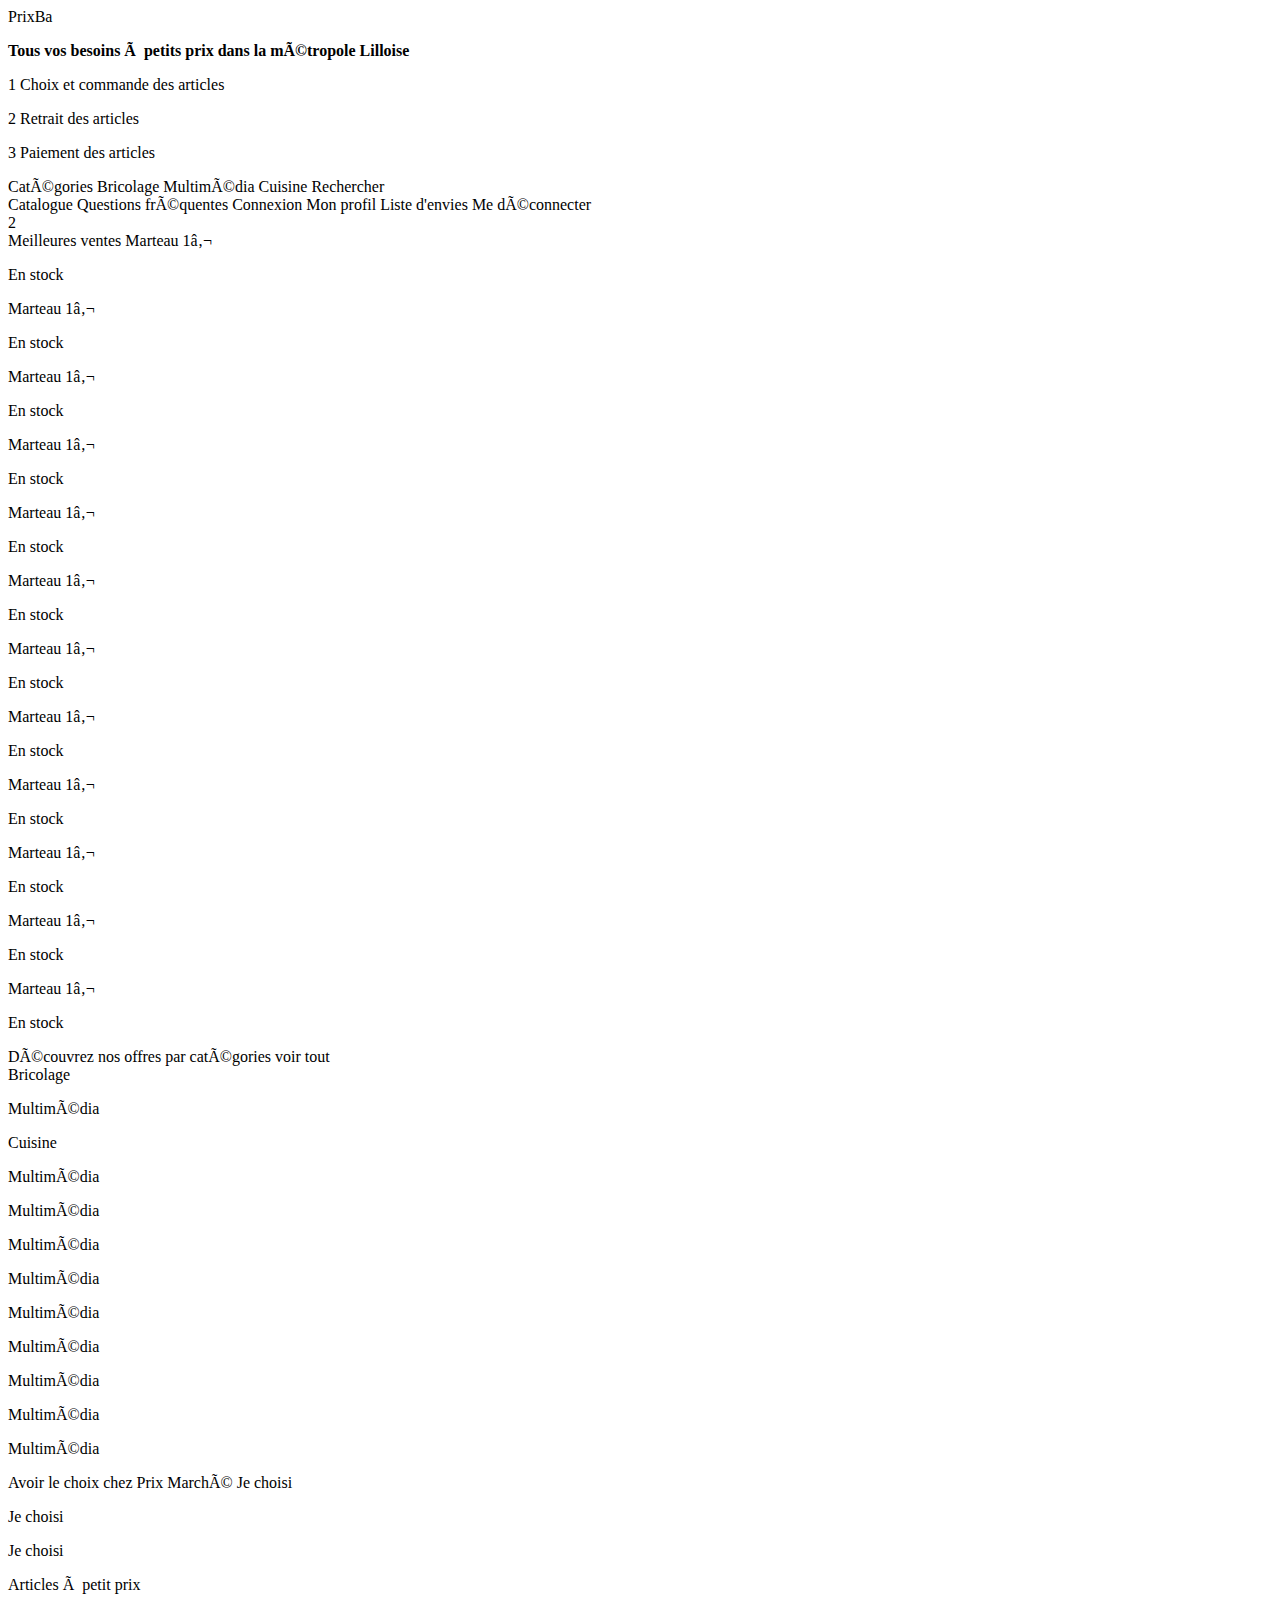
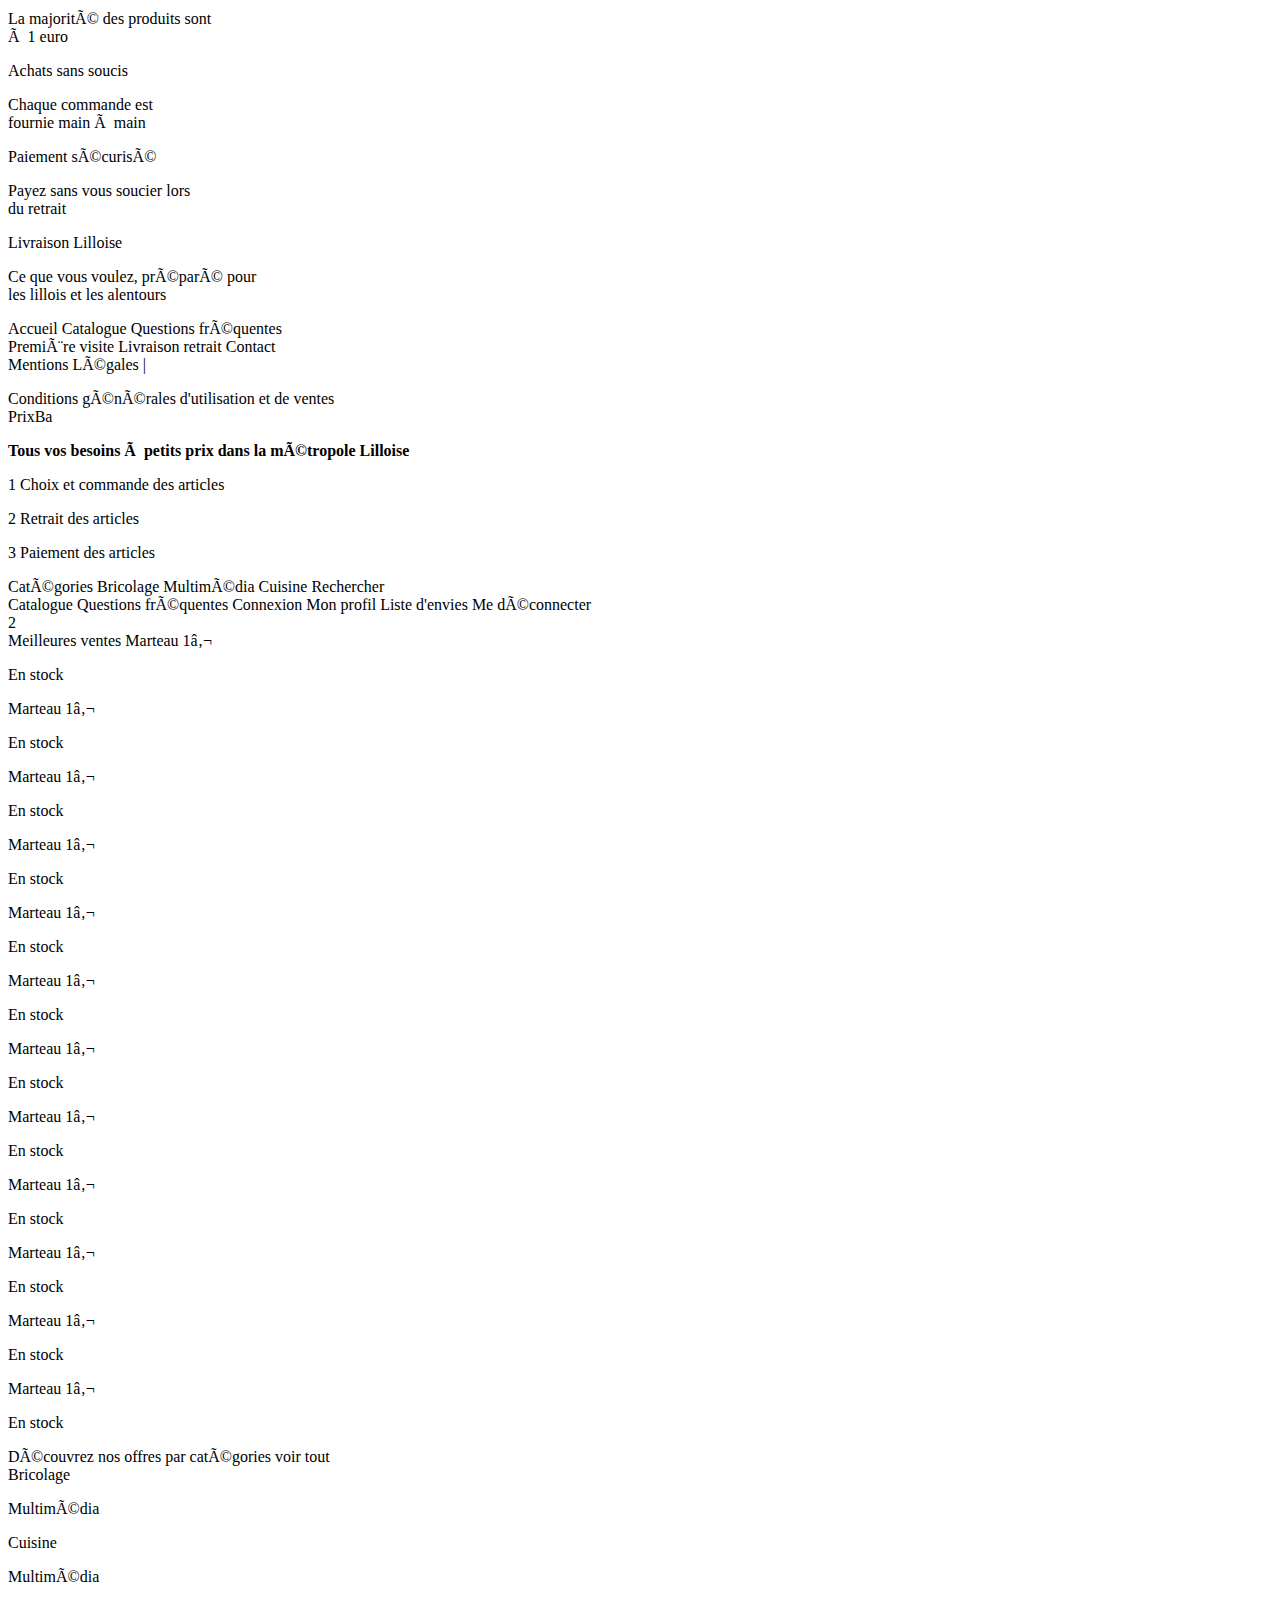
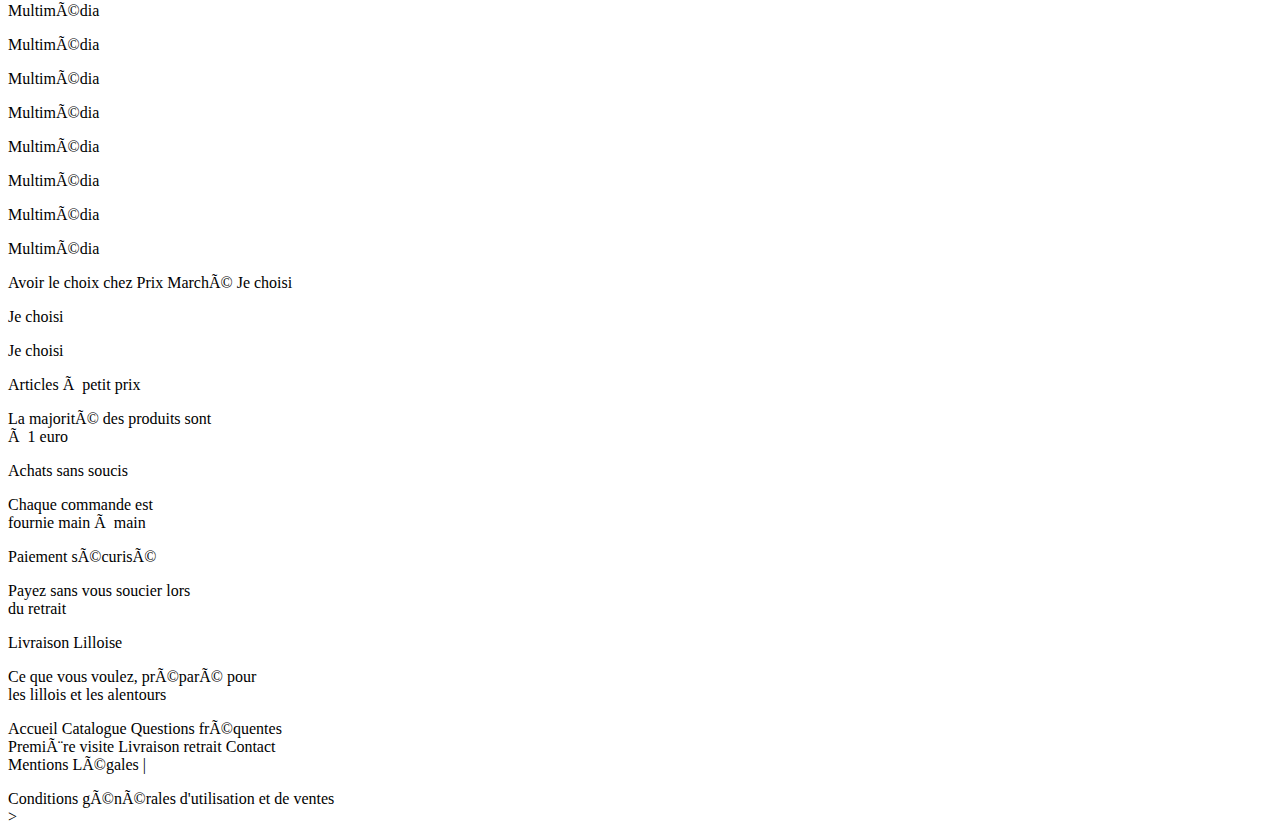
==== index.html @ 7e4e3ca5 "add file" ====
<!DOCTYPEhtml>
<htmllang="fr">

<head>
    <metacharset="UTF-8">
    <metahttp-equiv="X-UA-Compatible"content="IE=edge">
    <metaname="viewport"content="width=device-width, initial-scale=1.0">

<!-- CSS -->
<linkrel="stylesheet"href="./styles.css">
    <linkrel="stylesheet"href="./pages/css/home.css">

<!-- Bootstrap -->
<linkhref="https://cdn.jsdelivr.net/npm/bootstrap@5.2.2/dist/css/bootstrap.min.css"rel="stylesheet"
integrity="sha384-Zenh87qX5JnK2Jl0vWa8Ck2rdkQ2Bzep5IDxbcnCeuOxjzrPF/et3URy9Bv1WTRi"crossorigin="anonymous">

<!-- Font-Awesome -->
<scriptsrc="https://kit.fontawesome.com/e7bffda48d.js"crossorigin="anonymous"></script>
<!--<script defer src="https://use.fontawesome.com/releases/v5.15.4/js/all.js"
    integrity="sha384-rOA1PnstxnOBLzCLMcre8ybwbTmemjzdNlILg8O7z1lUkLXozs4DHonlDtnE7fpc"
    crossorigin="anonymous"></script>-->

    <!-- Google Font -->
<linkrel="preconnect"href="https://fonts.googleapis.com">
    <linkrel="preconnect"href="https://fonts.gstatic.com"crossorigin>
    <link
href="https://fonts.googleapis.com/css2?family=Montserrat:ital,wght@0,100;0,200;0,300;0,400;0,500;0,600;0,700;0,800;0,900;1,100;1,200;1,300;1,400;1,500;1,600;1,700;1,800;1,900&display=swap"
rel="stylesheet">

    <title>Prixba - Accueil</title>
</head>

<body>
    <header>
        <divclass="container-fluid">
            <divclass="row"style="background-color: e5e5e5;">
                <divclass="col-12 d-flex align-items-center justify-content-between px-4 px-md-5 py-2">
                    <divclass="logo d-flex align-items-center justify-content-between">
                        <aclass="d-flex align-items-center py-1"href="#">
                            <imgsrc="./assets/logos/logo_color.png"alt="Logo Prixba">
                            <pclass=" d-none d-md-block m-0 mx-2">PrixBa</p>
                        </a>
                    </div>
                    <divclass="slogan d-flex flex-column text-end">
                        <pclass="m-0"><strong>Tous vos besoins à petits prix dans la métropole Lilloise</strong></p>
                        <divclass="d-none d-lg-flex justify-content-around py-2">
                            <divclass="sentence d-flex justify-content-around">
                                <pclass="m-0">
                                <divclass="bubbledNumber d-flex align-items-center justify-content-around">1</div>
                                <strongclass="d-flex align-items-center mx-3">Choix et commande des articles</strong>
                                </p>
                            </div>
                            <divclass="sentence d-flex justify-content-around">
                                <pclass="m-0">
                                <divclass="bubbledNumber d-flex align-items-center justify-content-around">2</div>
                                <strongclass="d-flex align-items-center mx-3">Retrait des articles</strong></p>
                            </div>
                            <divclass="sentence d-flex justify-content-around">
                                <pclass="m-0">
                                <divclass="bubbledNumber d-flex align-items-center justify-content-around">3</div>
                                <strongclass="d-flex align-items-center mx-3">Paiement des articles</strong></p>
                            </div>
                        </div>
                    </div>
                </div>
            </div>
            <divclass="row headerTwo">
                <divclass="col-12">
                    <divclass="d-flex align-items-center justify-content-center px-5 py-4">
                        <divclass="navigation d-none d-lg-flex py-2">
                            <divclass="dropdown">
                                <buttonclass="btn dropdown-toggle"type="button"id="dropdownMenuLink"
data-bs-toggle="dropdown"aria-expanded="false">
                                    Catégories
                                </button>
                                <divclass="dropdown-menu">
                                    <aclass="dropdown-item"href="./pages/listing.html">Bricolage</a>
                                    <aclass="dropdown-item"href="./pages/listing.html">Multimédia</a>
                                    <aclass="dropdown-item"href="./pages/listing.html">Cuisine</a>
                                </div>
                            </div>
                            <formclass="d-flex px-2 form-inline my-2 my-lg-0">
                                <inputclass="form-control mr-sm-2"type="search"placeholder="Rechercher..."
aria-label="Search">
                                <buttonclass="mx-2 btn btn-danger my-2 my-sm-0"type="submit">Rechercher</button>
                            </form>
                        </div>
                        <nav>
                            <ulclass="d-flex align-items-center justify-content-around p-0 mb-0 flex-wrap">
                                <liclass="mx-3 pt-3 pt-sm-0"><ahref="./pages/listing.html">Catalogue</a></li>
                                <liclass="mx-3 pt-3 pt-sm-0"><ahref="./pages/faq.html">Questions fréquentes</a></li>
                                <liclass="mx-1 pt-3 pt-sm-0">
                                    <divclass="dropdown">
                                        <buttonclass="btn dropdown-toggle"type="button"id="dropdownMenuLink"
data-bs-toggle="dropdown"aria-expanded="false">
                                            Connexion
                                        </button>
                                        <divclass="dropdown-menu">
                                            <aclass="dropdown-item"href="./profil.html">Mon profil</a>
                                            <aclass="dropdown-item"href="./fav.html">Liste d'envies</a>
                                            <aclass="dropdown-item"href="./disconnect.html">Me déconnecter</a>
                                        </div>
                                    </div>
                                </li>
                                <liclass="mx-3 pt-3 pt-sm-0"><aclass="d-flex align-items-center"href="./basket.html">
                                        <svgclass="d-block d-md-none"width="43"height="42"viewBox="0 0 43 42"
fill="none"xmlns="http://www.w3.org/2000/svg">
                                            <pathfill-rule="evenodd"clip-rule="evenodd"
d="M0.0106036 1.62059C0.00863311 1.2577 0.155734 0.90879 0.419545 0.650613C0.683356 0.392435 1.04227 0.246139 1.41732 0.243909L5.65977 0.218676C5.97522 0.216884 6.28213 0.317189 6.5317 0.50364C6.78128 0.690091 6.95918 0.951982 7.03713 1.24767L8.20668 5.67678L41.0432 5.48148C41.2509 5.48043 41.4562 5.52364 41.6445 5.60804C41.8329 5.69243 41.9997 5.81594 42.1331 5.96979C42.2665 6.12365 42.3632 6.30406 42.4164 6.49823C42.4695 6.6924 42.4779 6.89555 42.4407 7.09326L38.3171 29.0108C38.2582 29.3247 38.0877 29.6089 37.8353 29.8143C37.5828 30.0197 37.2642 30.1333 36.9345 30.1356L11.4798 30.287C11.1501 30.2886 10.8303 30.1788 10.5756 29.9764C10.321 29.7741 10.1474 29.4919 10.0851 29.1787L5.72679 7.35267L4.57159 2.96178L1.43218 2.98045C1.05713 2.98268 0.69665 2.84066 0.430052 2.58564C0.163454 2.33062 0.0125741 1.98348 0.0106036 1.62059ZM8.82114 8.40976L12.6387 27.5434L35.7459 27.406L39.3554 8.22815L8.82114 8.40976ZM14.3081 30.2701C12.8079 30.2791 11.3723 30.8642 10.317 31.897C9.26176 32.9297 8.67336 34.3253 8.68124 35.7769C8.68913 37.2284 9.29265 38.617 10.359 39.6371C11.4254 40.6572 12.8673 41.2252 14.3676 41.2163C15.8678 41.2074 17.3034 40.6222 18.3587 39.5895C19.4139 38.5568 20.0023 37.1611 19.9944 35.7096C19.9866 34.258 19.383 32.8695 18.3166 31.8494C17.2503 30.8293 15.8083 30.2612 14.3081 30.2701ZM34.1062 30.1524C32.606 30.1613 31.1703 30.7465 30.1151 31.7792C29.0599 32.8119 28.4715 34.2076 28.4793 35.6591C28.4872 37.1107 29.0907 38.4992 30.1571 39.5193C31.2235 40.5394 32.6654 41.1075 34.1657 41.0985C35.6659 41.0896 37.1015 40.5044 38.1568 39.4717C39.212 38.439 39.8004 37.0434 39.7925 35.5918C39.7847 34.1403 39.1811 32.7517 38.1147 31.7316C37.0483 30.7115 35.6064 30.1435 34.1062 30.1524ZM14.323 33.0067C13.5729 33.0111 12.855 33.3037 12.3274 33.8201C11.7998 34.3364 11.5056 35.0343 11.5095 35.76C11.5135 36.4858 11.8152 37.1801 12.3484 37.6901C12.8816 38.2002 13.6026 38.4842 14.3527 38.4798C15.1028 38.4753 15.8206 38.1827 16.3483 37.6663C16.8759 37.15 17.1701 36.4522 17.1661 35.7264C17.1622 35.0006 16.8604 34.3063 16.3272 33.7963C15.794 33.2863 15.0731 33.0022 14.323 33.0067ZM34.1211 32.8889C33.371 32.8934 32.6531 33.186 32.1255 33.7023C31.5979 34.2187 31.3037 34.9165 31.3076 35.6423C31.3116 36.3681 31.6133 37.0623 32.1465 37.5724C32.6797 38.0824 33.4007 38.3665 34.1508 38.362C34.9009 38.3575 35.6187 38.065 36.1464 37.5486C36.674 37.0322 36.9682 36.3344 36.9642 35.6086C36.9603 34.8829 36.6585 34.1886 36.1253 33.6785C35.5921 33.1685 34.8712 32.8845 34.1211 32.8889Z" />
                                        </svg>
                                        <svgclass="d-none d-md-block"width="30"height="28"viewBox="0 0 30 28"
fill="none"xmlns="http://www.w3.org/2000/svg">
                                            <pathfill-rule="evenodd"clip-rule="evenodd"
d="M20.1201 10.9002C20.1793 10.9467 20.2264 11.0018 20.2584 11.0625C20.2905 11.1233 20.307 11.1883 20.307 11.2541C20.307 11.3198 20.2905 11.3849 20.2584 11.4456C20.2264 11.5064 20.1793 11.5615 20.1201 11.6079L16.303 14.6066C16.2439 14.6531 16.1737 14.6901 16.0964 14.7153C16.0191 14.7404 15.9362 14.7534 15.8526 14.7534C15.7689 14.7534 15.686 14.7404 15.6087 14.7153C15.5314 14.6901 15.4612 14.6531 15.4021 14.6066L13.4936 13.1073C13.4344 13.0608 13.3875 13.0056 13.3555 12.9449C13.3235 12.8842 13.307 12.8191 13.307 12.7534C13.307 12.6877 13.3235 12.6226 13.3555 12.5619C13.3875 12.5012 13.4344 12.446 13.4936 12.3996C13.5527 12.3531 13.6229 12.3162 13.7002 12.2911C13.7775 12.266 13.8603 12.253 13.944 12.253C14.0276 12.253 14.1105 12.266 14.1878 12.2911C14.265 12.3162 14.3353 12.3531 14.3944 12.3996L15.8526 13.5461L19.2193 10.9002C19.2784 10.8537 19.3486 10.8168 19.4259 10.7916C19.5031 10.7664 19.586 10.7534 19.6697 10.7534C19.7534 10.7534 19.8362 10.7664 19.9135 10.7916C19.9908 10.8168 20.061 10.8537 20.1201 10.9002Z" />
                                            <pathfill-rule="evenodd"clip-rule="evenodd"
d="M0.307007 1.65342C0.307007 1.41472 0.408855 1.1858 0.590146 1.01702C0.771436 0.848239 1.01732 0.753418 1.2737 0.753418H4.17379C4.38943 0.753473 4.59885 0.820649 4.76876 0.944263C4.93867 1.06788 5.05931 1.24083 5.11149 1.43562L5.89451 4.35342H28.3412C28.4832 4.35354 28.6233 4.38276 28.7518 4.43901C28.8802 4.49526 28.9938 4.57715 29.0844 4.67886C29.175 4.78058 29.2404 4.89963 29.2761 5.02755C29.3117 5.15547 29.3166 5.28912 29.2905 5.41902L26.3904 19.819C26.3489 20.0253 26.2314 20.2115 26.058 20.3456C25.8847 20.4797 25.6665 20.5532 25.4411 20.5534H8.04058C7.81521 20.5532 7.59699 20.4797 7.42365 20.3456C7.25032 20.2115 7.13275 20.0253 7.09128 19.819L4.19313 5.44602L3.41977 2.55342H1.2737C1.01732 2.55342 0.771436 2.4586 0.590146 2.28981C0.408855 2.12103 0.307007 1.89211 0.307007 1.65342ZM6.30439 6.15342L8.84294 18.7534H24.6388L27.1773 6.15342H6.30439ZM9.97397 20.5534C8.94844 20.5534 7.9649 20.9327 7.23974 21.6078C6.51458 22.283 6.10719 23.1986 6.10719 24.1534C6.10719 25.1082 6.51458 26.0239 7.23974 26.699C7.9649 27.3741 8.94844 27.7534 9.97397 27.7534C10.9995 27.7534 11.983 27.3741 12.7082 26.699C13.4334 26.0239 13.8408 25.1082 13.8408 24.1534C13.8408 23.1986 13.4334 22.283 12.7082 21.6078C11.983 20.9327 10.9995 20.5534 9.97397 20.5534ZM23.5077 20.5534C22.4822 20.5534 21.4987 20.9327 20.7735 21.6078C20.0483 22.283 19.6409 23.1986 19.6409 24.1534C19.6409 25.1082 20.0483 26.0239 20.7735 26.699C21.4987 27.3741 22.4822 27.7534 23.5077 27.7534C24.5333 27.7534 25.5168 27.3741 26.242 26.699C26.9671 26.0239 27.3745 25.1082 27.3745 24.1534C27.3745 23.1986 26.9671 22.283 26.242 21.6078C25.5168 20.9327 24.5333 20.5534 23.5077 20.5534ZM9.97397 22.3534C9.4612 22.3534 8.96944 22.5431 8.60686 22.8806C8.24428 23.2182 8.04058 23.676 8.04058 24.1534C8.04058 24.6308 8.24428 25.0886 8.60686 25.4262C8.96944 25.7638 9.4612 25.9534 9.97397 25.9534C10.4867 25.9534 10.9785 25.7638 11.3411 25.4262C11.7037 25.0886 11.9074 24.6308 11.9074 24.1534C11.9074 23.676 11.7037 23.2182 11.3411 22.8806C10.9785 22.5431 10.4867 22.3534 9.97397 22.3534ZM23.5077 22.3534C22.995 22.3534 22.5032 22.5431 22.1406 22.8806C21.778 23.2182 21.5743 23.676 21.5743 24.1534C21.5743 24.6308 21.778 25.0886 22.1406 25.4262C22.5032 25.7638 22.995 25.9534 23.5077 25.9534C24.0205 25.9534 24.5123 25.7638 24.8748 25.4262C25.2374 25.0886 25.4411 24.6308 25.4411 24.1534C25.4411 23.676 25.2374 23.2182 24.8748 22.8806C24.5123 22.5431 24.0205 22.3534 23.5077 22.3534Z" />
                                        </svg>
                                        <div
class="bubbledNumber d-flex align-items-center justify-content-around mx-1">
                                            2
                                        </div>
                                    </a></li>
                            </ul>
                        </nav>
                    </div>
                </div>
            </div>
        </div>
    </header>
    <main>


        <sectionclass="pt-5 pb-5">
            <divclass="container">
                <divclass="row d-flex justify-content-center">
                    <divclass="col-10 d-flex p-0 pb-4 ps-4 ">
                        <h3class="mb-3">Meilleures ventes </h3>
                    </div>
                    <divclass="carousel-container">
                        <divclass="inner-carousel">
                            <divclass="track">
                                <divclass="card-container">
                                    <divclass="card">
                                        <imgclass="img-fluid"alt="100%x280"src="assets/img/bricolage_marteau.png">
                                        <divclass="card-body">
                                            <h4class="card-title">Marteau</h4>
                                            <divstyle="display: flex; justify-content: space-between;">
                                                <pclass="card-texto">1€</p>
                                                <pclass="green"style="color:rgb(152, 224, 43);">En stock </p>
                                            </div>
                                        </div>
                                    </div>
                                </div>
                                <divclass="card-container">
                                    <divclass="card">
                                        <imgclass="img-fluid"alt="100%x280"src="assets/img/bricolage_marteau.png">
                                        <divclass="card-body">
                                            <h4class="card-title">Marteau</h4>
                                            <divstyle="display: flex; justify-content: space-between;">
                                                <pclass="card-texto">1€</p>
                                                <pclass="green"style="color:rgb(152, 224, 43);">En stock </p>
                                            </div>
                                        </div>
                                    </div>
                                </div>
                                <divclass="card-container">
                                    <divclass="card">
                                        <imgclass="img-fluid"alt="100%x280"src="assets/img/bricolage_marteau.png">
                                        <divclass="card-body">
                                            <h4class="card-title">Marteau</h4>
                                            <divstyle="display: flex; justify-content: space-between;">
                                                <pclass="card-texto">1€</p>
                                                <pclass="green"style="color:rgb(152, 224, 43);">En stock </p>
                                            </div>
                                        </div>
                                    </div>
                                </div>
                                <divclass="card-container">
                                    <divclass="card">
                                        <imgclass="img-fluid"alt="100%x280"src="assets/img/bricolage_marteau.png">
                                        <divclass="card-body">
                                            <h4class="card-title">Marteau</h4>
                                            <divstyle="display: flex; justify-content: space-between;">
                                                <pclass="card-texto">1€</p>
                                                <pclass="green"style="color:rgb(152, 224, 43);">En stock </p>
                                            </div>
                                        </div>
                                    </div>
                                </div>
                                <divclass="card-container">
                                    <divclass="card">
                                        <imgclass="img-fluid"alt="100%x280"src="assets/img/bricolage_marteau.png">
                                        <divclass="card-body">
                                            <h4class="card-title">Marteau</h4>
                                            <divstyle="display: flex; justify-content: space-between;">
                                                <pclass="card-texto">1€</p>
                                                <pclass="green"style="color:rgb(152, 224, 43);">En stock </p>
                                            </div>
                                        </div>
                                    </div>
                                </div>
                                <divclass="card-container">
                                    <divclass="card">
                                        <imgclass="img-fluid"alt="100%x280"src="assets/img/bricolage_marteau.png">
                                        <divclass="card-body">
                                            <h4class="card-title">Marteau</h4>
                                            <divstyle="display: flex; justify-content: space-between;">
                                                <pclass="card-texto">1€</p>
                                                <pclass="green"style="color:rgb(152, 224, 43);">En stock </p>
                                            </div>
                                        </div>
                                    </div>
                                </div>
                                <divclass="card-container">
                                    <divclass="card">
                                        <imgclass="img-fluid"alt="100%x280"src="assets/img/bricolage_marteau.png">
                                        <divclass="card-body">
                                            <h4class="card-title">Marteau</h4>
                                            <divstyle="display: flex; justify-content: space-between;">
                                                <pclass="card-texto">1€</p>
                                                <pclass="green"style="color:rgb(152, 224, 43);">En stock </p>
                                            </div>
                                        </div>
                                    </div>
                                </div>
                                <divclass="card-container">
                                    <divclass="card">
                                        <imgclass="img-fluid"alt="100%x280"src="assets/img/bricolage_marteau.png">
                                        <divclass="card-body">
                                            <h4class="card-title">Marteau</h4>
                                            <divstyle="display: flex; justify-content: space-between;">
                                                <pclass="card-texto">1€</p>
                                                <pclass="green"style="color:rgb(152, 224, 43);">En stock </p>
                                            </div>
                                        </div>
                                    </div>
                                </div>
                                <divclass="card-container">
                                    <divclass="card">
                                        <imgclass="img-fluid"alt="100%x280"src="assets/img/bricolage_marteau.png">
                                        <divclass="card-body">
                                            <h4class="card-title">Marteau</h4>
                                            <divstyle="display: flex; justify-content: space-between;">
                                                <pclass="card-texto">1€</p>
                                                <pclass="green"style="color:rgb(152, 224, 43);">En stock </p>
                                            </div>
                                        </div>
                                    </div>
                                </div>
                                <divclass="card-container">
                                    <divclass="card">
                                        <imgclass="img-fluid"alt="100%x280"src="assets/img/bricolage_marteau.png">
                                        <divclass="card-body">
                                            <h4class="card-title">Marteau</h4>
                                            <divstyle="display: flex; justify-content: space-between;">
                                                <pclass="card-texto">1€</p>
                                                <pclass="green"style="color:rgb(152, 224, 43);">En stock </p>
                                            </div>
                                        </div>
                                    </div>
                                </div>
                                <divclass="card-container">
                                    <divclass="card">
                                        <imgclass="img-fluid"alt="100%x280"src="assets/img/bricolage_marteau.png">
                                        <divclass="card-body">
                                            <h4class="card-title">Marteau</h4>
                                            <divstyle="display: flex; justify-content: space-between;">
                                                <pclass="card-texto">1€</p>
                                                <pclass="green"style="color:rgb(152, 224, 43);">En stock </p>
                                            </div>
                                        </div>
                                    </div>
                                </div>
                                <divclass="card-container">
                                    <divclass="card">
                                        <imgclass="img-fluid"alt="100%x280"src="assets/img/bricolage_marteau.png">
                                        <divclass="card-body">
                                            <h4class="card-title">Marteau</h4>
                                            <divstyle="display: flex; justify-content: space-between;">
                                                <pclass="card-texto">1€</p>
                                                <pclass="green"style="color:rgb(152, 224, 43);">En stock </p>
                                            </div>
                                        </div>
                                    </div>
                                </div>
                            </div>
                            <divclass="nav">
                                <buttonclass="prev">
                                    <svgwidth="29"height="33"viewBox="0 0 29 33"fill="none"
xmlns="http://www.w3.org/2000/svg">
                                        <path
d="M1.71533 19.2971C-0.284667 18.1424 -0.284668 15.2556 1.71533 14.1009L24.2153 1.11052C26.2153 -0.0441831 28.7153 1.3992 28.7153 3.70859L28.7153 29.6894C28.7153 31.9988 26.2153 33.4421 24.2153 32.2874L1.71533 19.2971Z"
fill="#EA5455"></path>
                                    </svg>
                                </button>
                                <buttonclass="next">
                                    <svgwidth="30"height="33"viewBox="0 0 30 33"fill="none"
xmlns="http://www.w3.org/2000/svg">
                                        <path
d="M27.7153 14.1009C29.7153 15.2556 29.7153 18.1424 27.7153 19.2971L5.21533 32.2874C3.21533 33.4421 0.71533 31.9988 0.715331 29.6894L0.715332 3.70859C0.715332 1.39919 3.21533 -0.044184 5.21533 1.11052L27.7153 14.1009Z"
fill="#EA5455"></path>
                                    </svg>
                                </button>
                            </div>
                        </div>
                    </div>
                </div>
            </div>
        </section>

        <sectionclass="pt-5 pb-5">
            <divclass="container d-flex flex-column align-items-center">


                <divclass="col-10 ps-4 d-flex pb-4">
                    <h3class="mb-3"> Découvrez nos offres par catégories </h3>
                    <aclass="link"href="#"> voir tout </a>
                </div>
                <divclass="row gap-2 justify-content-center">

                    <div
class="col-6 col-md-2 d-flex flex-column align-items-center justify-content-center svg-col d-flex flex-column align-items-center justify-content-center svg-col">
                        <svgclass="pb-2"width="62"height="62"viewBox="0 0 62 62"fill="none"
xmlns="http://www.w3.org/2000/svg%22%3E">
                            <path
d="M59.9172 47.8429L45.9659 33.8916C43.2137 31.1394 39.1034 30.6033 35.7912 32.2355L23.0909 19.5351V12.1365L7.84086 0.698975L0.215857 8.32397L11.6534 23.574H19.052L31.7524 36.2744C30.1321 39.5865 30.6563 43.6968 33.4084 46.449L47.3598 60.4003C49.0993 62.1398 51.911 62.1398 53.6385 60.4003L59.9172 54.1216C61.6448 52.3822 61.6448 49.5705 59.9172 47.8429ZM39.7348 27.5056C43.1065 27.5056 46.2756 28.8162 48.6584 31.199L50.9698 33.5103C52.8522 32.6882 54.6393 31.5445 56.1881 29.9957C60.6082 25.5755 62.1094 19.3564 60.7036 13.7091C60.4414 12.6369 59.0952 12.2675 58.3088 13.0539L49.4448 21.9179L41.3551 20.5716L40.0088 12.482L48.8729 3.61792C49.6592 2.83159 49.278 1.4853 48.1938 1.21128C42.5465 -0.182666 36.3274 1.31851 31.9192 5.72671C28.5237 9.12222 26.9272 13.6019 27.0106 18.0697L36.792 27.8511C37.7571 27.6248 38.7579 27.5056 39.7348 27.5056ZM27.3561 37.2751L20.6008 30.5199L2.44379 48.6888C-0.534729 51.6673 -0.534729 56.4925 2.44379 59.471C5.4223 62.4496 10.2475 62.4496 13.226 59.471L27.9518 44.7453C27.0463 42.3744 26.7723 39.789 27.3561 37.2751ZM7.84086 56.9333C6.2682 56.9333 4.98148 55.6466 4.98148 54.074C4.98148 52.4894 6.25629 51.2146 7.84086 51.2146C9.42543 51.2146 10.7002 52.4894 10.7002 54.074C10.7002 55.6466 9.42543 56.9333 7.84086 56.9333Z"
fill="#E5E5E5"></path>
                        </svg>

                        <pclass="m-0 pt-2">Bricolage</p>
                    </div>
                    <div
class="col-6 col-md-2 d-flex flex-column align-items-center justify-content-center svg-col d-flex flex-column align-items-center justify-content-center svg-col">
                        <svgwidth="43"height="62"viewBox="0 0 43 62"fill="none"
xmlns="http://www.w3.org/2000/svg%22%3E">
                            <path
d="M21.2153 10.2302C14.8986 10.2302 9.76079 15.3604 9.76079 21.6677C9.76079 22.7209 10.6151 23.574 11.6699 23.574C12.7247 23.574 13.579 22.7209 13.579 21.6677C13.579 17.4621 17.0058 14.0427 21.2153 14.0427C22.2701 14.0427 23.1244 13.1897 23.1244 12.1365C23.1244 11.0833 22.2701 10.2302 21.2153 10.2302ZM11.677 55.4048C11.677 55.7801 11.788 56.1458 11.9968 56.458L14.9213 60.8471C15.2757 61.3785 15.8723 61.6978 16.5106 61.6978H25.9189C26.5584 61.6978 27.155 61.3785 27.5082 60.8471L30.4327 56.458C30.6403 56.1458 30.7512 55.7789 30.7524 55.4048L30.7584 50.2603H11.6723L11.677 55.4048ZM21.2153 0.698975C9.01147 0.698975 0.215332 10.5841 0.215332 21.6677C0.215332 26.954 2.17812 31.7768 5.41283 35.4618C7.39829 37.7243 10.5125 42.4673 11.6675 46.4418V46.449H17.3948V46.4347C17.3936 45.8664 17.3089 45.3017 17.1382 44.7584C16.4712 42.6365 14.4154 37.0416 9.72022 31.6922C7.26942 28.9008 5.95931 25.3599 5.94857 21.6677C5.92471 12.8942 13.0683 6.41773 21.2153 6.41773C29.6368 6.41773 36.4881 13.2588 36.4881 21.6677C36.4881 25.3575 35.1469 28.9174 32.7116 31.6922C28.0451 37.0071 25.9797 42.59 25.302 44.7334C25.1271 45.2844 25.0377 45.859 25.0371 46.4371V46.449H30.7644V46.443C31.9194 42.4673 35.0336 37.7243 37.019 35.463C40.2525 31.7768 42.2153 26.954 42.2153 21.6677C42.2153 10.0873 32.8131 0.698975 21.2153 0.698975Z"
fill="#E5E5E5"></path>
                        </svg>
                        <pclass="m-0 pt-2">Multimédia</p>
                    </div>
                    <div
class="col-6 col-md-2 d-flex flex-column align-items-center justify-content-center svg-col d-flex flex-column align-items-center justify-content-center svg-col">
                        <svgwidth="50"height="62"viewBox="0 0 50 62"fill="none"
xmlns="http://www.w3.org/2000/svg%22%3E">
                            <path
d="M24.7036 2.50965C24.7978 3.06962 26.5999 13.7684 26.5999 17.855C26.5999 24.086 23.3254 28.53 18.4843 30.3171L20.0038 58.6845C20.0862 60.3167 18.8024 61.6987 17.1769 61.6987H9.63841C8.02471 61.6987 6.72903 60.3286 6.81149 58.6845L8.33096 30.3171C3.47807 28.53 0.215332 24.0741 0.215332 17.855C0.215332 13.7565 2.0175 3.06962 2.11173 2.50965C2.48865 0.0911006 7.44754 0.0553581 7.75379 2.64071V19.4634C7.90692 19.8684 9.5324 19.8446 9.63841 19.4634C9.80331 16.4491 10.5689 2.87899 10.5807 2.56923C10.9694 0.0911006 15.8459 0.0911006 16.2228 2.56923C16.2463 2.89091 17.0002 16.4491 17.1651 19.4634C17.2711 19.8446 18.9084 19.8684 19.0497 19.4634V2.64071C19.356 0.0672722 24.3266 0.0911006 24.7036 2.50965ZM38.7439 36.5481L36.9771 58.6011C36.8358 60.269 38.1432 61.6987 39.7923 61.6987H46.3884C47.955 61.6987 49.2153 60.4239 49.2153 58.8393V3.55809C49.2153 1.98544 47.955 0.698718 46.3884 0.698718C36.6709 0.698718 20.31 21.9653 38.7439 36.5481Z"
fill="#E5E5E5"></path>
                        </svg>
                        <pclass="m-0 pt-2">Cuisine</p>
                    </div>
                    <div
class="col-6 col-md-2 d-flex flex-column align-items-center justify-content-center svg-col d-flex flex-column align-items-center justify-content-center svg-col">
                        <svgwidth="43"height="62"viewBox="0 0 43 62"fill="none"
xmlns="http://www.w3.org/2000/svg%22%3E">
                            <path
d="M21.2153 10.2302C14.8986 10.2302 9.76079 15.3604 9.76079 21.6677C9.76079 22.7209 10.6151 23.574 11.6699 23.574C12.7247 23.574 13.579 22.7209 13.579 21.6677C13.579 17.4621 17.0058 14.0427 21.2153 14.0427C22.2701 14.0427 23.1244 13.1897 23.1244 12.1365C23.1244 11.0833 22.2701 10.2302 21.2153 10.2302ZM11.677 55.4048C11.677 55.7801 11.788 56.1458 11.9968 56.458L14.9213 60.8471C15.2757 61.3785 15.8723 61.6978 16.5106 61.6978H25.9189C26.5584 61.6978 27.155 61.3785 27.5082 60.8471L30.4327 56.458C30.6403 56.1458 30.7512 55.7789 30.7524 55.4048L30.7584 50.2603H11.6723L11.677 55.4048ZM21.2153 0.698975C9.01147 0.698975 0.215332 10.5841 0.215332 21.6677C0.215332 26.954 2.17812 31.7768 5.41283 35.4618C7.39829 37.7243 10.5125 42.4673 11.6675 46.4418V46.449H17.3948V46.4347C17.3936 45.8664 17.3089 45.3017 17.1382 44.7584C16.4712 42.6365 14.4154 37.0416 9.72022 31.6922C7.26942 28.9008 5.95931 25.3599 5.94857 21.6677C5.92471 12.8942 13.0683 6.41773 21.2153 6.41773C29.6368 6.41773 36.4881 13.2588 36.4881 21.6677C36.4881 25.3575 35.1469 28.9174 32.7116 31.6922C28.0451 37.0071 25.9797 42.59 25.302 44.7334C25.1271 45.2844 25.0377 45.859 25.0371 46.4371V46.449H30.7644V46.443C31.9194 42.4673 35.0336 37.7243 37.019 35.463C40.2525 31.7768 42.2153 26.954 42.2153 21.6677C42.2153 10.0873 32.8131 0.698975 21.2153 0.698975Z"
fill="#E5E5E5"></path>
                        </svg>
                        <pclass="m-0 pt-2">Multimédia</p>
                    </div>
                    <div
class="col-6 col-md-2 d-flex flex-column align-items-center justify-content-center svg-col d-flex flex-column align-items-center justify-content-center svg-col">
                        <svgwidth="43"height="62"viewBox="0 0 43 62"fill="none"
xmlns="http://www.w3.org/2000/svg%22%3E">
                            <path
d="M21.2153 10.2302C14.8986 10.2302 9.76079 15.3604 9.76079 21.6677C9.76079 22.7209 10.6151 23.574 11.6699 23.574C12.7247 23.574 13.579 22.7209 13.579 21.6677C13.579 17.4621 17.0058 14.0427 21.2153 14.0427C22.2701 14.0427 23.1244 13.1897 23.1244 12.1365C23.1244 11.0833 22.2701 10.2302 21.2153 10.2302ZM11.677 55.4048C11.677 55.7801 11.788 56.1458 11.9968 56.458L14.9213 60.8471C15.2757 61.3785 15.8723 61.6978 16.5106 61.6978H25.9189C26.5584 61.6978 27.155 61.3785 27.5082 60.8471L30.4327 56.458C30.6403 56.1458 30.7512 55.7789 30.7524 55.4048L30.7584 50.2603H11.6723L11.677 55.4048ZM21.2153 0.698975C9.01147 0.698975 0.215332 10.5841 0.215332 21.6677C0.215332 26.954 2.17812 31.7768 5.41283 35.4618C7.39829 37.7243 10.5125 42.4673 11.6675 46.4418V46.449H17.3948V46.4347C17.3936 45.8664 17.3089 45.3017 17.1382 44.7584C16.4712 42.6365 14.4154 37.0416 9.72022 31.6922C7.26942 28.9008 5.95931 25.3599 5.94857 21.6677C5.92471 12.8942 13.0683 6.41773 21.2153 6.41773C29.6368 6.41773 36.4881 13.2588 36.4881 21.6677C36.4881 25.3575 35.1469 28.9174 32.7116 31.6922C28.0451 37.0071 25.9797 42.59 25.302 44.7334C25.1271 45.2844 25.0377 45.859 25.0371 46.4371V46.449H30.7644V46.443C31.9194 42.4673 35.0336 37.7243 37.019 35.463C40.2525 31.7768 42.2153 26.954 42.2153 21.6677C42.2153 10.0873 32.8131 0.698975 21.2153 0.698975Z"
fill="#E5E5E5"></path>
                        </svg>
                        <pclass="m-0 pt-2">Multimédia</p>
                    </div>
                    <div
class="col-6 col-md-2 d-flex flex-column align-items-center justify-content-center svg-col d-flex flex-column align-items-center justify-content-center svg-col">
                        <svgwidth="43"height="62"viewBox="0 0 43 62"fill="none"
xmlns="http://www.w3.org/2000/svg%22%3E">
                            <path
d="M21.2153 10.2302C14.8986 10.2302 9.76079 15.3604 9.76079 21.6677C9.76079 22.7209 10.6151 23.574 11.6699 23.574C12.7247 23.574 13.579 22.7209 13.579 21.6677C13.579 17.4621 17.0058 14.0427 21.2153 14.0427C22.2701 14.0427 23.1244 13.1897 23.1244 12.1365C23.1244 11.0833 22.2701 10.2302 21.2153 10.2302ZM11.677 55.4048C11.677 55.7801 11.788 56.1458 11.9968 56.458L14.9213 60.8471C15.2757 61.3785 15.8723 61.6978 16.5106 61.6978H25.9189C26.5584 61.6978 27.155 61.3785 27.5082 60.8471L30.4327 56.458C30.6403 56.1458 30.7512 55.7789 30.7524 55.4048L30.7584 50.2603H11.6723L11.677 55.4048ZM21.2153 0.698975C9.01147 0.698975 0.215332 10.5841 0.215332 21.6677C0.215332 26.954 2.17812 31.7768 5.41283 35.4618C7.39829 37.7243 10.5125 42.4673 11.6675 46.4418V46.449H17.3948V46.4347C17.3936 45.8664 17.3089 45.3017 17.1382 44.7584C16.4712 42.6365 14.4154 37.0416 9.72022 31.6922C7.26942 28.9008 5.95931 25.3599 5.94857 21.6677C5.92471 12.8942 13.0683 6.41773 21.2153 6.41773C29.6368 6.41773 36.4881 13.2588 36.4881 21.6677C36.4881 25.3575 35.1469 28.9174 32.7116 31.6922C28.0451 37.0071 25.9797 42.59 25.302 44.7334C25.1271 45.2844 25.0377 45.859 25.0371 46.4371V46.449H30.7644V46.443C31.9194 42.4673 35.0336 37.7243 37.019 35.463C40.2525 31.7768 42.2153 26.954 42.2153 21.6677C42.2153 10.0873 32.8131 0.698975 21.2153 0.698975Z"
fill="#E5E5E5"></path>
                        </svg>
                        <pclass="m-0 pt-2">Multimédia</p>
                    </div>
                </div>
                <divclass="row gap-2 pt-2 justify-content-center">
                    <div
class="col-6 col-md-2 d-flex flex-column align-items-center justify-content-center svg-col d-flex flex-column align-items-center justify-content-center svg-col">
                        <svgwidth="43"height="62"viewBox="0 0 43 62"fill="none"
xmlns="http://www.w3.org/2000/svg%22%3E">
                            <path
d="M21.2153 10.2302C14.8986 10.2302 9.76079 15.3604 9.76079 21.6677C9.76079 22.7209 10.6151 23.574 11.6699 23.574C12.7247 23.574 13.579 22.7209 13.579 21.6677C13.579 17.4621 17.0058 14.0427 21.2153 14.0427C22.2701 14.0427 23.1244 13.1897 23.1244 12.1365C23.1244 11.0833 22.2701 10.2302 21.2153 10.2302ZM11.677 55.4048C11.677 55.7801 11.788 56.1458 11.9968 56.458L14.9213 60.8471C15.2757 61.3785 15.8723 61.6978 16.5106 61.6978H25.9189C26.5584 61.6978 27.155 61.3785 27.5082 60.8471L30.4327 56.458C30.6403 56.1458 30.7512 55.7789 30.7524 55.4048L30.7584 50.2603H11.6723L11.677 55.4048ZM21.2153 0.698975C9.01147 0.698975 0.215332 10.5841 0.215332 21.6677C0.215332 26.954 2.17812 31.7768 5.41283 35.4618C7.39829 37.7243 10.5125 42.4673 11.6675 46.4418V46.449H17.3948V46.4347C17.3936 45.8664 17.3089 45.3017 17.1382 44.7584C16.4712 42.6365 14.4154 37.0416 9.72022 31.6922C7.26942 28.9008 5.95931 25.3599 5.94857 21.6677C5.92471 12.8942 13.0683 6.41773 21.2153 6.41773C29.6368 6.41773 36.4881 13.2588 36.4881 21.6677C36.4881 25.3575 35.1469 28.9174 32.7116 31.6922C28.0451 37.0071 25.9797 42.59 25.302 44.7334C25.1271 45.2844 25.0377 45.859 25.0371 46.4371V46.449H30.7644V46.443C31.9194 42.4673 35.0336 37.7243 37.019 35.463C40.2525 31.7768 42.2153 26.954 42.2153 21.6677C42.2153 10.0873 32.8131 0.698975 21.2153 0.698975Z"
fill="#E5E5E5"></path>
                        </svg>
                        <pclass="m-0 pt-2">Multimédia</p>
                    </div>
                    <div
class="col-6 col-md-2 d-flex flex-column align-items-center justify-content-center svg-col d-flex flex-column align-items-center justify-content-center svg-col">
                        <svgwidth="43"height="62"viewBox="0 0 43 62"fill="none"
xmlns="http://www.w3.org/2000/svg%22%3E">
                            <path
d="M21.2153 10.2302C14.8986 10.2302 9.76079 15.3604 9.76079 21.6677C9.76079 22.7209 10.6151 23.574 11.6699 23.574C12.7247 23.574 13.579 22.7209 13.579 21.6677C13.579 17.4621 17.0058 14.0427 21.2153 14.0427C22.2701 14.0427 23.1244 13.1897 23.1244 12.1365C23.1244 11.0833 22.2701 10.2302 21.2153 10.2302ZM11.677 55.4048C11.677 55.7801 11.788 56.1458 11.9968 56.458L14.9213 60.8471C15.2757 61.3785 15.8723 61.6978 16.5106 61.6978H25.9189C26.5584 61.6978 27.155 61.3785 27.5082 60.8471L30.4327 56.458C30.6403 56.1458 30.7512 55.7789 30.7524 55.4048L30.7584 50.2603H11.6723L11.677 55.4048ZM21.2153 0.698975C9.01147 0.698975 0.215332 10.5841 0.215332 21.6677C0.215332 26.954 2.17812 31.7768 5.41283 35.4618C7.39829 37.7243 10.5125 42.4673 11.6675 46.4418V46.449H17.3948V46.4347C17.3936 45.8664 17.3089 45.3017 17.1382 44.7584C16.4712 42.6365 14.4154 37.0416 9.72022 31.6922C7.26942 28.9008 5.95931 25.3599 5.94857 21.6677C5.92471 12.8942 13.0683 6.41773 21.2153 6.41773C29.6368 6.41773 36.4881 13.2588 36.4881 21.6677C36.4881 25.3575 35.1469 28.9174 32.7116 31.6922C28.0451 37.0071 25.9797 42.59 25.302 44.7334C25.1271 45.2844 25.0377 45.859 25.0371 46.4371V46.449H30.7644V46.443C31.9194 42.4673 35.0336 37.7243 37.019 35.463C40.2525 31.7768 42.2153 26.954 42.2153 21.6677C42.2153 10.0873 32.8131 0.698975 21.2153 0.698975Z"
fill="#E5E5E5"></path>
                        </svg>
                        <pclass="m-0 pt-2">Multimédia</p>
                    </div>
                    <div
class="col-6 col-md-2 d-flex flex-column align-items-center justify-content-center svg-col d-flex flex-column align-items-center justify-content-center svg-col">
                        <svgwidth="43"height="62"viewBox="0 0 43 62"fill="none"
xmlns="http://www.w3.org/2000/svg%22%3E">
                            <path
d="M21.2153 10.2302C14.8986 10.2302 9.76079 15.3604 9.76079 21.6677C9.76079 22.7209 10.6151 23.574 11.6699 23.574C12.7247 23.574 13.579 22.7209 13.579 21.6677C13.579 17.4621 17.0058 14.0427 21.2153 14.0427C22.2701 14.0427 23.1244 13.1897 23.1244 12.1365C23.1244 11.0833 22.2701 10.2302 21.2153 10.2302ZM11.677 55.4048C11.677 55.7801 11.788 56.1458 11.9968 56.458L14.9213 60.8471C15.2757 61.3785 15.8723 61.6978 16.5106 61.6978H25.9189C26.5584 61.6978 27.155 61.3785 27.5082 60.8471L30.4327 56.458C30.6403 56.1458 30.7512 55.7789 30.7524 55.4048L30.7584 50.2603H11.6723L11.677 55.4048ZM21.2153 0.698975C9.01147 0.698975 0.215332 10.5841 0.215332 21.6677C0.215332 26.954 2.17812 31.7768 5.41283 35.4618C7.39829 37.7243 10.5125 42.4673 11.6675 46.4418V46.449H17.3948V46.4347C17.3936 45.8664 17.3089 45.3017 17.1382 44.7584C16.4712 42.6365 14.4154 37.0416 9.72022 31.6922C7.26942 28.9008 5.95931 25.3599 5.94857 21.6677C5.92471 12.8942 13.0683 6.41773 21.2153 6.41773C29.6368 6.41773 36.4881 13.2588 36.4881 21.6677C36.4881 25.3575 35.1469 28.9174 32.7116 31.6922C28.0451 37.0071 25.9797 42.59 25.302 44.7334C25.1271 45.2844 25.0377 45.859 25.0371 46.4371V46.449H30.7644V46.443C31.9194 42.4673 35.0336 37.7243 37.019 35.463C40.2525 31.7768 42.2153 26.954 42.2153 21.6677C42.2153 10.0873 32.8131 0.698975 21.2153 0.698975Z"
fill="#E5E5E5"></path>
                        </svg>
                        <pclass="m-0 pt-2">Multimédia</p>
                    </div>
                    <div
class="col-6 col-md-2 d-flex flex-column align-items-center justify-content-center svg-col d-flex flex-column align-items-center justify-content-center svg-col">
                        <svgwidth="43"height="62"viewBox="0 0 43 62"fill="none"
xmlns="http://www.w3.org/2000/svg%22%3E">
                            <path
d="M21.2153 10.2302C14.8986 10.2302 9.76079 15.3604 9.76079 21.6677C9.76079 22.7209 10.6151 23.574 11.6699 23.574C12.7247 23.574 13.579 22.7209 13.579 21.6677C13.579 17.4621 17.0058 14.0427 21.2153 14.0427C22.2701 14.0427 23.1244 13.1897 23.1244 12.1365C23.1244 11.0833 22.2701 10.2302 21.2153 10.2302ZM11.677 55.4048C11.677 55.7801 11.788 56.1458 11.9968 56.458L14.9213 60.8471C15.2757 61.3785 15.8723 61.6978 16.5106 61.6978H25.9189C26.5584 61.6978 27.155 61.3785 27.5082 60.8471L30.4327 56.458C30.6403 56.1458 30.7512 55.7789 30.7524 55.4048L30.7584 50.2603H11.6723L11.677 55.4048ZM21.2153 0.698975C9.01147 0.698975 0.215332 10.5841 0.215332 21.6677C0.215332 26.954 2.17812 31.7768 5.41283 35.4618C7.39829 37.7243 10.5125 42.4673 11.6675 46.4418V46.449H17.3948V46.4347C17.3936 45.8664 17.3089 45.3017 17.1382 44.7584C16.4712 42.6365 14.4154 37.0416 9.72022 31.6922C7.26942 28.9008 5.95931 25.3599 5.94857 21.6677C5.92471 12.8942 13.0683 6.41773 21.2153 6.41773C29.6368 6.41773 36.4881 13.2588 36.4881 21.6677C36.4881 25.3575 35.1469 28.9174 32.7116 31.6922C28.0451 37.0071 25.9797 42.59 25.302 44.7334C25.1271 45.2844 25.0377 45.859 25.0371 46.4371V46.449H30.7644V46.443C31.9194 42.4673 35.0336 37.7243 37.019 35.463C40.2525 31.7768 42.2153 26.954 42.2153 21.6677C42.2153 10.0873 32.8131 0.698975 21.2153 0.698975Z"
fill="#E5E5E5"></path>
                        </svg>
                        <pclass="m-0 pt-2">Multimédia</p>
                    </div>
                    <div
class="col-6 col-md-2 d-flex flex-column align-items-center justify-content-center svg-col d-flex flex-column align-items-center justify-content-center svg-col">
                        <svgwidth="43"height="62"viewBox="0 0 43 62"fill="none"
xmlns="http://www.w3.org/2000/svg%22%3E">
                            <path
d="M21.2153 10.2302C14.8986 10.2302 9.76079 15.3604 9.76079 21.6677C9.76079 22.7209 10.6151 23.574 11.6699 23.574C12.7247 23.574 13.579 22.7209 13.579 21.6677C13.579 17.4621 17.0058 14.0427 21.2153 14.0427C22.2701 14.0427 23.1244 13.1897 23.1244 12.1365C23.1244 11.0833 22.2701 10.2302 21.2153 10.2302ZM11.677 55.4048C11.677 55.7801 11.788 56.1458 11.9968 56.458L14.9213 60.8471C15.2757 61.3785 15.8723 61.6978 16.5106 61.6978H25.9189C26.5584 61.6978 27.155 61.3785 27.5082 60.8471L30.4327 56.458C30.6403 56.1458 30.7512 55.7789 30.7524 55.4048L30.7584 50.2603H11.6723L11.677 55.4048ZM21.2153 0.698975C9.01147 0.698975 0.215332 10.5841 0.215332 21.6677C0.215332 26.954 2.17812 31.7768 5.41283 35.4618C7.39829 37.7243 10.5125 42.4673 11.6675 46.4418V46.449H17.3948V46.4347C17.3936 45.8664 17.3089 45.3017 17.1382 44.7584C16.4712 42.6365 14.4154 37.0416 9.72022 31.6922C7.26942 28.9008 5.95931 25.3599 5.94857 21.6677C5.92471 12.8942 13.0683 6.41773 21.2153 6.41773C29.6368 6.41773 36.4881 13.2588 36.4881 21.6677C36.4881 25.3575 35.1469 28.9174 32.7116 31.6922C28.0451 37.0071 25.9797 42.59 25.302 44.7334C25.1271 45.2844 25.0377 45.859 25.0371 46.4371V46.449H30.7644V46.443C31.9194 42.4673 35.0336 37.7243 37.019 35.463C40.2525 31.7768 42.2153 26.954 42.2153 21.6677C42.2153 10.0873 32.8131 0.698975 21.2153 0.698975Z"
fill="#E5E5E5"></path>
                        </svg>
                        <pclass="m-0 pt-2">Multimédia</p>
                    </div>
                    <div
class="col-6 col-md-2 d-flex flex-column align-items-center justify-content-center svg-col d-flex flex-column align-items-center justify-content-center svg-col">
                        <svgwidth="43"height="62"viewBox="0 0 43 62"fill="none"
xmlns="http://www.w3.org/2000/svg%22%3E">
                            <path
d="M21.2153 10.2302C14.8986 10.2302 9.76079 15.3604 9.76079 21.6677C9.76079 22.7209 10.6151 23.574 11.6699 23.574C12.7247 23.574 13.579 22.7209 13.579 21.6677C13.579 17.4621 17.0058 14.0427 21.2153 14.0427C22.2701 14.0427 23.1244 13.1897 23.1244 12.1365C23.1244 11.0833 22.2701 10.2302 21.2153 10.2302ZM11.677 55.4048C11.677 55.7801 11.788 56.1458 11.9968 56.458L14.9213 60.8471C15.2757 61.3785 15.8723 61.6978 16.5106 61.6978H25.9189C26.5584 61.6978 27.155 61.3785 27.5082 60.8471L30.4327 56.458C30.6403 56.1458 30.7512 55.7789 30.7524 55.4048L30.7584 50.2603H11.6723L11.677 55.4048ZM21.2153 0.698975C9.01147 0.698975 0.215332 10.5841 0.215332 21.6677C0.215332 26.954 2.17812 31.7768 5.41283 35.4618C7.39829 37.7243 10.5125 42.4673 11.6675 46.4418V46.449H17.3948V46.4347C17.3936 45.8664 17.3089 45.3017 17.1382 44.7584C16.4712 42.6365 14.4154 37.0416 9.72022 31.6922C7.26942 28.9008 5.95931 25.3599 5.94857 21.6677C5.92471 12.8942 13.0683 6.41773 21.2153 6.41773C29.6368 6.41773 36.4881 13.2588 36.4881 21.6677C36.4881 25.3575 35.1469 28.9174 32.7116 31.6922C28.0451 37.0071 25.9797 42.59 25.302 44.7334C25.1271 45.2844 25.0377 45.859 25.0371 46.4371V46.449H30.7644V46.443C31.9194 42.4673 35.0336 37.7243 37.019 35.463C40.2525 31.7768 42.2153 26.954 42.2153 21.6677C42.2153 10.0873 32.8131 0.698975 21.2153 0.698975Z"
fill="#E5E5E5"></path>
                        </svg>
                        <pclass="m-0 pt-2">Multimédia</p>
                    </div>
                </div>


            </div>

        </section>



        <sectionclass="pt-5 pb-5">
            <divclass="container d-flex flex-column align-items-center">
                <divclass="col-10 ps-4 d-flex pb-4">
                    <h3class="mb-3"> Avoir le choix chez Prix Marché </h3>
                </div>
                <divclass="row gap-2 justify-content-left">
                    <divclass="cardo"style="width: 18rem;">
                        <imgsrc="assets/img/victoria-kubiaki-t0Aio60jD4Q-unsplash.jpg"class="card-img-top"alt="...">
                        <divclass="card-body">
                            <pclass="card-text"> Je choisi </p>
                        </div>
                    </div>
                    <divclass="cardo"style="width: 18rem;">
                        <imgsrc="assets/img/wynand-van-poortvliet-kWUZKKBR2Ag-unsplash.jpg"class="card-img-top"
alt="...">
                        <divclass="card-body">
                            <pclass="card-text"> Je choisi </p>
                        </div>
                    </div>
                    <divclass="cardo"style="width: 18rem;">
                        <imgsrc="assets/img/rosebox-BFdSCxmqvYc-unsplash.jpg"class="card-img-top"alt="...">
                        <divclass="card-body">
                            <pclass="card-text"> Je choisi </p>
                        </div>
                    </div>
                </div>
            </div>
            </div>

    </main>

    <footer>
        <divclass="container-fluid">
            <divclass="row d-flex justify-content-center py-4">
                <div
class="col-12 col-md-2 d-flex flex-column flex-md-row align-items-start align-items-md-center py-3 py-md-0">
                    <divclass="bubbleFooterSVG d-flex align-items-center justify-content-center ms-3 ms-md-0">
                        <svgclass="d-block d-md-none"width="59"height="59"viewBox="0 0 59 59"fill="none"
xmlns="http://www.w3.org/2000/svg">
                            <pathfill-rule="evenodd"clip-rule="evenodd"
d="M56.2276 32.327L25.7966 2.23559C23.0942 -0.431478 18.6392 -0.311913 15.8483 2.51325L15.5269 2.83769L15.4027 2.71515C12.2804 -0.370024 7.11753 -0.213812 3.8716 3.06705L2.95091 4.00025C-0.295047 7.27749 -0.389176 12.4399 2.73316 15.5251L2.86097 15.6512L2.26524 16.2563C-0.525778 19.0742 -0.602135 23.5297 2.10389 26.204L32.5349 56.2954C35.2373 58.966 39.6995 58.8428 42.4832 56.0213L56.0699 42.2782C58.8645 39.453 58.9336 35.0013 56.2276 32.327ZM12.478 19.0692C9.3334 19.0871 6.77279 16.441 6.74684 13.1533C6.72818 9.86926 9.26581 7.19416 12.4105 7.17629C15.5551 7.15841 18.1048 9.80823 18.1344 13.0886C18.1422 16.3763 15.6154 19.0514 12.478 19.0692ZM45.3256 47.5519L41.367 43.6414C39.009 45.3331 36.0453 45.8792 33.4439 44.9986C33.1473 44.9015 32.8736 44.745 32.6396 44.5388C32.4055 44.3326 32.216 44.081 32.0826 43.7993C31.9427 43.5094 31.8632 43.1942 31.8489 42.8728C31.8346 42.5514 31.8858 42.2304 31.9993 41.9293C32.22 41.3272 32.666 40.8341 33.2434 40.5536C33.8209 40.2732 34.4849 40.2272 35.0956 40.4255C35.9615 40.7178 36.9485 40.5853 37.8576 40.1633L33.2817 35.6292C29.8352 38.1209 25.2377 38.0746 22.4148 35.2958C19.5737 32.4954 19.4858 27.8923 21.9754 24.4308L18.0972 20.5996L20.3683 18.3066L24.272 22.145C26.6518 20.4604 29.6192 19.9143 32.2242 20.7984C32.5245 20.9008 32.801 21.0626 33.0372 21.2741C33.2734 21.4855 33.4645 21.7424 33.599 22.0292C33.7335 22.3161 33.8087 22.6271 33.82 22.9436C33.8314 23.2601 33.7788 23.5757 33.6652 23.8714C33.4386 24.4706 32.9904 24.9601 32.413 25.2392C31.8356 25.5183 31.173 25.5657 30.5616 25.3716C29.6957 25.0757 28.716 25.2045 27.8105 25.6156L32.419 30.146C35.844 27.7159 40.3873 27.788 43.1882 30.5487C45.9891 33.3131 46.1238 37.829 43.732 41.2572L47.6759 45.1352L45.3256 47.5519Z" />
                        </svg>
                        <svgclass="d-none d-md-block"width="22"height="22"viewBox="0 0 22 22"fill="none"
xmlns="http://www.w3.org/2000/svg">
                            <pathfill-rule="evenodd"clip-rule="evenodd"
d="M21.2573 12.2292L9.79944 0.749339C8.78194 -0.268161 7.09481 -0.232411 6.03194 0.833214L5.90956 0.955589L5.86281 0.908839C4.68719 -0.268161 2.73194 -0.220036 1.49581 1.01746L1.14519 1.36946C-0.0909384 2.60559 -0.137688 4.56359 1.03794 5.74059L1.08606 5.78871L0.859187 6.01696C-0.203688 7.07984 -0.242188 8.76971 0.776687 9.78996L12.2346 21.2698C13.2521 22.2887 14.9419 22.2516 16.0021 21.1873L21.1762 16.0036C22.2404 14.938 22.2762 13.2495 21.2573 12.2292ZM4.72019 7.10596C3.52944 7.10596 2.56556 6.09671 2.56281 4.84959C2.56281 3.60384 3.52944 2.59459 4.72019 2.59459C5.91094 2.59459 6.87069 3.60521 6.87481 4.84959C6.87069 6.09671 5.90819 7.10596 4.72019 7.10596ZM17.0966 17.9808L15.6061 16.489C14.7096 17.1256 13.5862 17.3263 12.6031 16.9867C12.491 16.9492 12.3877 16.8893 12.2995 16.8106C12.2113 16.7318 12.1401 16.636 12.0902 16.5288C12.0378 16.4186 12.0084 16.2989 12.0037 16.1769C11.999 16.055 12.019 15.9333 12.0627 15.8193C12.1475 15.5914 12.3175 15.4054 12.5367 15.3002C12.756 15.1951 13.0075 15.1791 13.2383 15.2556C13.5656 15.3683 13.9396 15.3202 14.2847 15.1621L12.5618 13.4323C11.2514 14.3701 9.51069 14.3426 8.44781 13.2825C7.37806 12.2141 7.35469 10.4678 8.30481 9.16021L6.84456 7.69859L7.70944 6.83371L9.17931 8.29809C10.0841 7.66421 11.2088 7.46346 12.1933 7.80446C12.3068 7.84395 12.4111 7.9059 12.5001 7.98662C12.5891 8.06735 12.6609 8.16518 12.7112 8.27429C12.7615 8.38339 12.7893 8.50151 12.7929 8.6216C12.7966 8.74169 12.776 8.86128 12.7323 8.97321C12.6452 9.19999 12.4745 9.38472 12.2553 9.48935C12.036 9.59398 11.785 9.61053 11.5539 9.53559C11.2267 9.42146 10.8554 9.46821 10.5117 9.62221L12.2469 11.3506C13.5491 10.4362 15.2692 10.4733 16.3238 11.5266C17.3784 12.5812 17.4197 14.2945 16.5067 15.5897L17.9917 17.0692L17.0966 17.9808Z" />
                        </svg>
                    </div>
                    <divclass="footerText pt-2 pt-md-0 ps-3">
                        <pclass="m-0">Articles à petit prix</p>
                        <pclass="m-0">La majorité des produits sont<br />à 1 euro</p>
                    </div>
                </div>
                <div
class="col-12 col-md-2 d-flex flex-column flex-md-row align-items-start align-items-md-center py-3 py-md-0">
                    <divclass="bubbleFooterSVG d-flex align-items-center justify-content-center ms-3 ms-md-0">
                        <svgclass="d-block d-md-none"width="64"height="57"viewBox="0 0 64 57"fill="none"
xmlns="http://www.w3.org/2000/svg">
                            <path
d="M35.6453 28.3854L34.4311 29.2702L30.6289 24.0528C30.438 23.7908 30.0116 23.7765 29.6762 24.0209L28.6456 24.772C28.2859 25.0341 27.995 25.3732 27.8096 25.747L27.0878 27.2007C27.0466 27.2836 27.0219 27.3695 27.0153 27.4536C27.0086 27.5377 27.02 27.6183 27.0488 27.6907C27.0777 27.7632 27.1234 27.8261 27.1834 27.8759C27.2434 27.9257 27.3165 27.9615 27.3985 27.981L28.6475 28.2791C28.7294 28.2987 28.8187 28.3018 28.9102 28.2883C29.0016 28.2747 29.0935 28.2447 29.1806 28.1999C29.2677 28.1552 29.3482 28.0966 29.4176 28.0275C29.487 27.9585 29.5439 27.8802 29.585 27.7974L29.6073 27.753L32.0026 31.04L30.7884 31.9248C30.453 32.1693 30.336 32.5795 30.5269 32.8416L31.2182 33.7902C31.4092 34.0523 31.8356 34.0665 32.171 33.8221L37.0279 30.2826C37.3634 30.0382 37.4804 29.6279 37.2894 29.3659L36.5981 28.4172C36.4071 28.1552 35.9808 28.1409 35.6453 28.3854ZM45.3949 0.946759L1.68238 32.802C0.341406 33.7793 -0.126945 35.4214 0.636514 36.469L14.4626 55.4414C15.226 56.4891 16.9327 56.5462 18.2737 55.569L61.9861 23.7137C63.3271 22.7364 63.7955 21.0943 63.032 20.0467L49.2059 1.07426C48.4425 0.0266312 46.7358 -0.0304685 45.3949 0.946759ZM17.414 51.8382L14.6488 48.0437C17.3315 46.0887 20.7436 46.2029 22.2709 48.2987L17.414 51.8382ZM7.73574 38.5575L4.97052 34.763L9.82746 31.2236C11.3548 33.3194 10.4184 36.6025 7.73574 38.5575ZM36.6734 34.8982C32.6497 37.8304 27.2212 37.2341 24.5488 33.5671C21.8761 29.8995 22.9715 24.5497 26.9951 21.6175C31.0188 18.6853 36.4469 19.281 39.1197 22.9486C41.7929 26.6168 40.6955 31.9671 36.6734 34.8982ZM58.698 21.7527L53.8411 25.2921C52.3137 23.1963 53.2501 19.9132 55.9328 17.9582L58.698 21.7527ZM49.0197 8.47198C46.337 10.427 42.9249 10.3128 41.3976 8.21697L46.2545 4.67749L49.0197 8.47198Z" />
                        </svg>
                        <svgclass="d-none d-md-block"width="26"height="23"viewBox="0 0 26 23"fill="none"
xmlns="http://www.w3.org/2000/svg">
                            <path
d="M14.3058 11.806L13.8307 12.1481L12.3606 10.1066C12.2868 10.004 12.1207 9.99752 11.9894 10.092L11.5862 10.3824C11.4454 10.4838 11.3313 10.6152 11.2582 10.7605L10.9737 11.3254C10.9575 11.3576 10.9477 11.391 10.9449 11.4238C10.9421 11.4565 10.9464 11.4879 10.9575 11.5163C10.9686 11.5446 10.9862 11.5692 11.0095 11.5887C11.0328 11.6083 11.0612 11.6223 11.0931 11.6302L11.5791 11.7491C11.611 11.7569 11.6458 11.7583 11.6815 11.7532C11.7171 11.7481 11.753 11.7366 11.7871 11.7194C11.8211 11.7022 11.8526 11.6795 11.8798 11.6527C11.907 11.626 11.9293 11.5956 11.9455 11.5634L11.9543 11.5462L12.8805 12.8324L12.4053 13.1745C12.2741 13.269 12.2276 13.4286 12.3014 13.5311L12.5687 13.9023C12.6425 14.0049 12.8086 14.0114 12.9399 13.9169L14.8404 12.5484C14.9716 12.4538 15.0181 12.2942 14.9443 12.1917L14.677 11.8205C14.6032 11.718 14.4371 11.7115 14.3058 11.806ZM18.1658 1.1353L1.06136 13.4519C0.536646 13.8297 0.350503 14.4686 0.645687 14.8785L5.99141 22.3023C6.2866 22.7122 6.95152 22.7382 7.47623 22.3604L24.5806 10.0438C25.1054 9.66601 25.2915 9.02715 24.9963 8.61721L19.6506 1.19343C19.3554 0.783493 18.6905 0.757464 18.1658 1.1353ZM7.14949 20.9047L6.08035 19.4199C7.13007 18.6641 8.45945 18.7161 9.04998 19.5362L7.14949 20.9047ZM3.40749 15.7081L2.33834 14.2233L4.23883 12.8548C4.82937 13.6749 4.45721 14.9522 3.40749 15.7081ZM14.692 14.3462C13.1176 15.4799 11.0035 15.2355 9.97027 13.8006C8.93687 12.3655 9.37556 10.2832 10.95 9.14952C12.5244 8.0158 14.6383 8.25998 15.6717 9.69509C16.7053 11.1304 16.2658 13.2129 14.692 14.3462ZM23.3037 9.2724L21.4032 10.6409C20.8126 9.82081 21.1848 8.54353 22.2345 7.78765L23.3037 9.2724ZM19.5617 4.07575C18.5119 4.83164 17.1826 4.7796 16.592 3.9595L18.4925 2.59099L19.5617 4.07575Z" />
                        </svg>
                    </div>
                    <divclass="footerText pt-2 pt-md-0 ps-3">
                        <pclass="m-0">Achats sans soucis</p>
                        <pclass="m-0">Chaque commande est<br />fournie main à main</p>
                    </div>
                </div>
                <div
class="col-12 col-md-2 d-flex flex-column flex-md-row align-items-start align-items-md-center py-3 py-md-0">
                    <divclass="bubbleFooterSVG d-flex align-items-center justify-content-center ms-3 ms-md-0">
                        <svgclass="d-block d-md-none"width="44"height="33"viewBox="0 0 44 33"fill="none"
xmlns="http://www.w3.org/2000/svg">
                            <path
d="M41.0227 0.153597L2.32331 0.373524C1.13612 0.380271 0.179157 1.4093 0.186329 2.67142L0.342202 30.0995C0.349374 31.3617 1.31797 32.3798 2.50516 32.373L41.2045 32.1531C42.3917 32.1463 43.3487 31.1173 43.3415 29.8552L43.1856 2.42706C43.1785 1.16493 42.2099 0.146851 41.0227 0.153597ZM12.1183 21.4525L12.1248 22.6039C12.1266 22.9196 11.8875 23.1767 11.5906 23.1784L10.5156 23.1845C10.2186 23.1862 9.97662 22.9318 9.97483 22.6161L9.96822 21.4526C9.20945 21.4154 8.47014 21.1382 7.85597 20.6538C7.59276 20.446 7.57695 20.029 7.81275 19.7869L8.59764 18.9817C8.78267 18.7921 9.05943 18.782 9.27794 18.9257C9.53893 19.0971 9.83441 19.1883 10.1408 19.1865L12.0294 19.1758C12.4661 19.1733 12.8198 18.7485 12.8168 18.2292C12.8144 17.8042 12.5698 17.4313 12.2224 17.3233L9.19358 16.3762C7.94231 15.9847 7.06232 14.7154 7.05422 13.289C7.04426 11.5376 8.31608 10.1075 9.90277 10.0535L9.89622 8.90206C9.89443 8.58635 10.1335 8.32927 10.4305 8.32758L11.5054 8.32147C11.8024 8.31978 12.0444 8.57413 12.0462 8.88984L12.0528 10.0534C12.8116 10.0905 13.5509 10.367 14.165 10.8521C14.4283 11.0599 14.4441 11.477 14.2083 11.719L13.4234 12.5242C13.2383 12.7138 12.9616 12.724 12.7431 12.5802C12.4821 12.4081 12.1866 12.3177 11.8802 12.3194L9.99163 12.3301C9.55491 12.3326 9.20123 12.7575 9.20418 13.2768C9.2066 13.7018 9.45127 14.0747 9.79857 14.1827L12.8274 15.1298C14.0787 15.5213 14.9587 16.7906 14.9668 18.217C14.9768 19.9691 13.7049 21.3985 12.1183 21.4525ZM28.2365 20.2266C28.2383 20.5423 27.9993 20.7994 27.7023 20.8011L20.1774 20.8438C19.8805 20.8455 19.6385 20.5912 19.6367 20.2755L19.6302 19.1326C19.6284 18.8169 19.8675 18.5598 20.1644 18.5581L27.6893 18.5154C27.9863 18.5137 28.2283 18.768 28.2301 19.0837L28.2365 20.2266ZM38.9864 20.1655C38.9882 20.4812 38.7491 20.7383 38.4521 20.74L33.0772 20.7705C32.7803 20.7722 32.5383 20.5179 32.5365 20.2021L32.53 19.0593C32.5282 18.7436 32.7673 18.4865 33.0642 18.4848L38.4391 18.4543C38.7361 18.4526 38.9781 18.7069 38.9799 19.0227L38.9864 20.1655ZM38.9474 13.3085C38.9492 13.6242 38.7101 13.8812 38.4132 13.8829L20.1385 13.9868C19.8415 13.9885 19.5995 13.7341 19.5977 13.4184L19.5912 12.2756C19.5894 11.9599 19.8285 11.7028 20.1255 11.7011L38.4002 11.5973C38.6971 11.5956 38.9391 11.8499 38.9409 12.1656L38.9474 13.3085Z" />
                        </svg>
                        <svgclass="d-none d-md-block"width="21"height="16"viewBox="0 0 21 16"fill="none"
xmlns="http://www.w3.org/2000/svg">
                            <path
d="M19.95 0.125H1.05C0.470203 0.125 0 0.628789 0 1.25V14.75C0 15.3712 0.470203 15.875 1.05 15.875H19.95C20.5298 15.875 21 15.3712 21 14.75V1.25C21 0.628789 20.5298 0.125 19.95 0.125ZM5.775 10.527V11.0938C5.775 11.2491 5.65753 11.375 5.5125 11.375H4.9875C4.84247 11.375 4.725 11.2491 4.725 11.0938V10.5211C4.35455 10.5007 3.99427 10.3621 3.69567 10.122C3.5677 10.019 3.56114 9.81371 3.67697 9.69523L4.06252 9.30113C4.15341 9.20832 4.28859 9.2041 4.39491 9.27547C4.52189 9.36055 4.66594 9.40625 4.81556 9.40625H5.73792C5.9512 9.40625 6.12511 9.19812 6.12511 8.94254C6.12511 8.73336 6.00666 8.54914 5.83734 8.495L4.36078 8.02039C3.7508 7.82422 3.32456 7.19703 3.32456 6.49496C3.32456 5.63293 3.94964 4.93262 4.72467 4.91047V4.34375C4.72467 4.18836 4.84214 4.0625 4.98717 4.0625H5.51217C5.6572 4.0625 5.77467 4.18836 5.77467 4.34375V4.91645C6.14512 4.93684 6.50541 5.075 6.804 5.31547C6.93197 5.41848 6.93853 5.62379 6.8227 5.74227L6.43716 6.13637C6.34627 6.22918 6.21108 6.2334 6.10477 6.16203C5.97778 6.0766 5.83373 6.03125 5.68411 6.03125H4.76175C4.54847 6.03125 4.37456 6.23938 4.37456 6.49496C4.37456 6.70414 4.49302 6.88836 4.66233 6.9425L6.13889 7.41711C6.74887 7.61328 7.17511 8.24047 7.17511 8.94254C7.17511 9.80492 6.55003 10.5049 5.775 10.527ZM13.65 9.96875C13.65 10.1241 13.5325 10.25 13.3875 10.25H9.7125C9.56747 10.25 9.45 10.1241 9.45 9.96875V9.40625C9.45 9.25086 9.56747 9.125 9.7125 9.125H13.3875C13.5325 9.125 13.65 9.25086 13.65 9.40625V9.96875ZM18.9 9.96875C18.9 10.1241 18.7825 10.25 18.6375 10.25H16.0125C15.8675 10.25 15.75 10.1241 15.75 9.96875V9.40625C15.75 9.25086 15.8675 9.125 16.0125 9.125H18.6375C18.7825 9.125 18.9 9.25086 18.9 9.40625V9.96875ZM18.9 6.59375C18.9 6.74914 18.7825 6.875 18.6375 6.875H9.7125C9.56747 6.875 9.45 6.74914 9.45 6.59375V6.03125C9.45 5.87586 9.56747 5.75 9.7125 5.75H18.6375C18.7825 5.75 18.9 5.87586 18.9 6.03125V6.59375Z" />
                        </svg>
                    </div>
                    <divclass="footerText pt-2 pt-md-0 ps-3">
                        <pclass="m-0">Paiement sécurisé</p>
                        <pclass="m-0">Payez sans vous soucier lors<br />du retrait</p>
                    </div>
                </div>
                <div
class="col-12 col-md-2 d-flex flex-column flex-md-row align-items-start align-items-md-center py-3 py-md-0">
                    <divclass="bubbleFooterSVG d-flex align-items-center justify-content-center ms-3 ms-md-0">
                        <svgclass="d-block d-md-none"width="56"height="43"viewBox="0 0 56 43"fill="none"
xmlns="http://www.w3.org/2000/svg">
                            <path
d="M15.8776 40.3314C18.9151 40.3141 21.3635 37.8377 21.3463 34.8002C21.329 31.7627 18.8526 29.3143 15.8151 29.3315C12.7776 29.3488 10.3292 31.8252 10.3464 34.8627C10.3637 37.9002 12.8401 40.3486 15.8776 40.3314Z"
stroke-width="4"stroke-linecap="round"stroke-linejoin="round" />
                            <path
d="M42.8771 40.1776C45.9146 40.1603 48.363 37.6839 48.3458 34.6464C48.3285 31.6089 45.8521 29.1605 42.8146 29.1777C39.7771 29.195 37.3287 31.6714 37.346 34.7089C37.3632 37.7464 39.8396 40.1948 42.8771 40.1776Z"
stroke-width="4"stroke-linecap="round"stroke-linejoin="round" />
                            <path
d="M31.7029 4.90752L45.1237 4.83125L53.252 18.1186M10.3962 34.3624L5.02788 34.3929L4.96727 23.7264L10.3962 34.3624ZM2.16187 2.40869L31.6877 2.2409L31.8696 34.2404L2.16187 2.40869ZM21.1329 34.3014L37.2379 34.2099L21.1329 34.3014ZM47.9746 34.1489L53.3429 34.1183L53.252 18.1186L31.7786 18.2406L47.9746 34.1489Z"
stroke-width="4"stroke-linecap="round"stroke-linejoin="round" />
                            <pathd="M5.22437 13.3911L15.2242 13.3343"stroke-width="4"stroke-linecap="round"
stroke-linejoin="round" />
                        </svg>
                        <svgclass="d-none d-md-block"width="24"height="19"viewBox="0 0 24 19"fill="none"
xmlns="http://www.w3.org/2000/svg">
                            <path
d="M6.875 17.375C8.11764 17.375 9.125 16.3676 9.125 15.125C9.125 13.8824 8.11764 12.875 6.875 12.875C5.63236 12.875 4.625 13.8824 4.625 15.125C4.625 16.3676 5.63236 17.375 6.875 17.375Z"
stroke-width="2"stroke-linecap="round"stroke-linejoin="round" />
                            <path
d="M18.125 17.375C19.3676 17.375 20.375 16.3676 20.375 15.125C20.375 13.8824 19.3676 12.875 18.125 12.875C16.8824 12.875 15.875 13.8824 15.875 15.125C15.875 16.3676 16.8824 17.375 18.125 17.375Z"
stroke-width="2"stroke-linecap="round"stroke-linejoin="round" />
                            <path
d="M13.625 2.75H19.25L22.625 8.375M4.625 15.125H2.375V10.625L4.625 15.125ZM1.25 1.625H13.625V15.125L1.25 1.625ZM9.125 15.125H15.875H9.125ZM20.375 15.125H22.625V8.375H13.625L20.375 15.125Z"
stroke-width="2"stroke-linecap="round"stroke-linejoin="round" />
                            <pathd="M2.375 6.125H6.875"stroke-width="2"stroke-linecap="round"
stroke-linejoin="round" />
                        </svg>
                    </div>
                    <divclass="footerText pt-2 pt-md-0 ps-3">
                        <pclass="m-0">Livraison Lilloise</p>
                        <pclass="m-0">Ce que vous voulez, préparé pour<br />les lillois et les alentours</p>
                    </div>
                </div>
            </div>
            <divclass="row d-flex justify-content-center footerNavLinks py-5">
                <div
class="col-12 col-md-4 d-flex flex-column align-items-center text-center align-items-md-start pb-3 pb-md-0">
                    <aclass="py-1"href="#">Accueil</a>
                    <aclass="py-1"href="./pages/listing.html">Catalogue</a>
                    <aclass="py-1"href="./pages/faq.html">Questions fréquentes</a>
                </div>
                <div
class="col-12 col-md-4 d-flex flex-column align-items-center text-center align-items-md-end pt-3 pb-md-0">
                    <aclass="py-1"href="./newcomer.html">Première visite</a>
                    <aclass="py-1"href="./shipping.html">Livraison retrait</a>
                    <aclass="py-1"href="./contact.html">Contact</a>
                </div>
            </div>
            <divclass="row">
                <divclass="col-12 d-flex flex-wrap align-items-center justify-content-center py-2 legals">
                    <ahref="./legals">Mentions Légales</a>
                    <pclass="m-0 px-1">|</p>
                    <ahref="./conditions">Conditions générales d'utilisation et de ventes</a>
                </div>
            </div>
        </div>
    </footer>
<!-- Bootstrap Back-up JavaScript Bundle with Popper -->
<scriptsrc="https://cdn.jsdelivr.net/npm/@popperjs/core@2.11.6/dist/umd/popper.min.js"
integrity="sha384-oBqDVmMz9ATKxIep9tiCxS/Z9fNfEXiDAYTujMAeBAsjFuCZSmKbSSUnQlmh/jp3"
crossorigin="anonymous"></script>
    <scriptsrc="https://cdn.jsdelivr.net/npm/bootstrap@5.2.2/dist/js/bootstrap.min.js"
integrity="sha384-IDwe1+LCz02ROU9k972gdyvl+AESN10+x7tBKgc9I5HFtuNz0wWnPclzo6p9vxnk"
crossorigin="anonymous"></script>
    <scriptsrc="./pages/js/home.js"></script>
</body>

</html<!DOCTYPEhtml>
<htmllang="fr">

<head>
    <metacharset="UTF-8">
    <metahttp-equiv="X-UA-Compatible"content="IE=edge">
    <metaname="viewport"content="width=device-width, initial-scale=1.0">

<!-- CSS -->
<linkrel="stylesheet"href="./styles.css">
    <linkrel="stylesheet"href="./pages/css/home.css">

<!-- Bootstrap -->
<linkhref="https://cdn.jsdelivr.net/npm/bootstrap@5.2.2/dist/css/bootstrap.min.css"rel="stylesheet"
integrity="sha384-Zenh87qX5JnK2Jl0vWa8Ck2rdkQ2Bzep5IDxbcnCeuOxjzrPF/et3URy9Bv1WTRi"crossorigin="anonymous">

<!-- Font-Awesome -->
<scriptsrc="https://kit.fontawesome.com/e7bffda48d.js"crossorigin="anonymous"></script>
<!--<script defer src="https://use.fontawesome.com/releases/v5.15.4/js/all.js"
    integrity="sha384-rOA1PnstxnOBLzCLMcre8ybwbTmemjzdNlILg8O7z1lUkLXozs4DHonlDtnE7fpc"
    crossorigin="anonymous"></script>-->

    <!-- Google Font -->
<linkrel="preconnect"href="https://fonts.googleapis.com">
    <linkrel="preconnect"href="https://fonts.gstatic.com"crossorigin>
    <link
href="https://fonts.googleapis.com/css2?family=Montserrat:ital,wght@0,100;0,200;0,300;0,400;0,500;0,600;0,700;0,800;0,900;1,100;1,200;1,300;1,400;1,500;1,600;1,700;1,800;1,900&display=swap"
rel="stylesheet">

    <title>Prixba - Accueil</title>
</head>

<body>
    <header>
        <divclass="container-fluid">
            <divclass="row"style="background-color: e5e5e5;">
                <divclass="col-12 d-flex align-items-center justify-content-between px-4 px-md-5 py-2">
                    <divclass="logo d-flex align-items-center justify-content-between">
                        <aclass="d-flex align-items-center py-1"href="#">
                            <imgsrc="./assets/logos/logo_color.png"alt="Logo Prixba">
                            <pclass=" d-none d-md-block m-0 mx-2">PrixBa</p>
                        </a>
                    </div>
                    <divclass="slogan d-flex flex-column text-end">
                        <pclass="m-0"><strong>Tous vos besoins à petits prix dans la métropole Lilloise</strong></p>
                        <divclass="d-none d-lg-flex justify-content-around py-2">
                            <divclass="sentence d-flex justify-content-around">
                                <pclass="m-0">
                                <divclass="bubbledNumber d-flex align-items-center justify-content-around">1</div>
                                <strongclass="d-flex align-items-center mx-3">Choix et commande des articles</strong>
                                </p>
                            </div>
                            <divclass="sentence d-flex justify-content-around">
                                <pclass="m-0">
                                <divclass="bubbledNumber d-flex align-items-center justify-content-around">2</div>
                                <strongclass="d-flex align-items-center mx-3">Retrait des articles</strong></p>
                            </div>
                            <divclass="sentence d-flex justify-content-around">
                                <pclass="m-0">
                                <divclass="bubbledNumber d-flex align-items-center justify-content-around">3</div>
                                <strongclass="d-flex align-items-center mx-3">Paiement des articles</strong></p>
                            </div>
                        </div>
                    </div>
                </div>
            </div>
            <divclass="row headerTwo">
                <divclass="col-12">
                    <divclass="d-flex align-items-center justify-content-center px-5 py-4">
                        <divclass="navigation d-none d-lg-flex py-2">
                            <divclass="dropdown">
                                <buttonclass="btn dropdown-toggle"type="button"id="dropdownMenuLink"
data-bs-toggle="dropdown"aria-expanded="false">
                                    Catégories
                                </button>
                                <divclass="dropdown-menu">
                                    <aclass="dropdown-item"href="./pages/listing.html">Bricolage</a>
                                    <aclass="dropdown-item"href="./pages/listing.html">Multimédia</a>
                                    <aclass="dropdown-item"href="./pages/listing.html">Cuisine</a>
                                </div>
                            </div>
                            <formclass="d-flex px-2 form-inline my-2 my-lg-0">
                                <inputclass="form-control mr-sm-2"type="search"placeholder="Rechercher..."
aria-label="Search">
                                <buttonclass="mx-2 btn btn-danger my-2 my-sm-0"type="submit">Rechercher</button>
                            </form>
                        </div>
                        <nav>
                            <ulclass="d-flex align-items-center justify-content-around p-0 mb-0 flex-wrap">
                                <liclass="mx-3 pt-3 pt-sm-0"><ahref="./pages/listing.html">Catalogue</a></li>
                                <liclass="mx-3 pt-3 pt-sm-0"><ahref="./pages/faq.html">Questions fréquentes</a></li>
                                <liclass="mx-1 pt-3 pt-sm-0">
                                    <divclass="dropdown">
                                        <buttonclass="btn dropdown-toggle"type="button"id="dropdownMenuLink"
data-bs-toggle="dropdown"aria-expanded="false">
                                            Connexion
                                        </button>
                                        <divclass="dropdown-menu">
                                            <aclass="dropdown-item"href="./profil.html">Mon profil</a>
                                            <aclass="dropdown-item"href="./fav.html">Liste d'envies</a>
                                            <aclass="dropdown-item"href="./disconnect.html">Me déconnecter</a>
                                        </div>
                                    </div>
                                </li>
                                <liclass="mx-3 pt-3 pt-sm-0"><aclass="d-flex align-items-center"href="./basket.html">
                                        <svgclass="d-block d-md-none"width="43"height="42"viewBox="0 0 43 42"
fill="none"xmlns="http://www.w3.org/2000/svg">
                                            <pathfill-rule="evenodd"clip-rule="evenodd"
d="M0.0106036 1.62059C0.00863311 1.2577 0.155734 0.90879 0.419545 0.650613C0.683356 0.392435 1.04227 0.246139 1.41732 0.243909L5.65977 0.218676C5.97522 0.216884 6.28213 0.317189 6.5317 0.50364C6.78128 0.690091 6.95918 0.951982 7.03713 1.24767L8.20668 5.67678L41.0432 5.48148C41.2509 5.48043 41.4562 5.52364 41.6445 5.60804C41.8329 5.69243 41.9997 5.81594 42.1331 5.96979C42.2665 6.12365 42.3632 6.30406 42.4164 6.49823C42.4695 6.6924 42.4779 6.89555 42.4407 7.09326L38.3171 29.0108C38.2582 29.3247 38.0877 29.6089 37.8353 29.8143C37.5828 30.0197 37.2642 30.1333 36.9345 30.1356L11.4798 30.287C11.1501 30.2886 10.8303 30.1788 10.5756 29.9764C10.321 29.7741 10.1474 29.4919 10.0851 29.1787L5.72679 7.35267L4.57159 2.96178L1.43218 2.98045C1.05713 2.98268 0.69665 2.84066 0.430052 2.58564C0.163454 2.33062 0.0125741 1.98348 0.0106036 1.62059ZM8.82114 8.40976L12.6387 27.5434L35.7459 27.406L39.3554 8.22815L8.82114 8.40976ZM14.3081 30.2701C12.8079 30.2791 11.3723 30.8642 10.317 31.897C9.26176 32.9297 8.67336 34.3253 8.68124 35.7769C8.68913 37.2284 9.29265 38.617 10.359 39.6371C11.4254 40.6572 12.8673 41.2252 14.3676 41.2163C15.8678 41.2074 17.3034 40.6222 18.3587 39.5895C19.4139 38.5568 20.0023 37.1611 19.9944 35.7096C19.9866 34.258 19.383 32.8695 18.3166 31.8494C17.2503 30.8293 15.8083 30.2612 14.3081 30.2701ZM34.1062 30.1524C32.606 30.1613 31.1703 30.7465 30.1151 31.7792C29.0599 32.8119 28.4715 34.2076 28.4793 35.6591C28.4872 37.1107 29.0907 38.4992 30.1571 39.5193C31.2235 40.5394 32.6654 41.1075 34.1657 41.0985C35.6659 41.0896 37.1015 40.5044 38.1568 39.4717C39.212 38.439 39.8004 37.0434 39.7925 35.5918C39.7847 34.1403 39.1811 32.7517 38.1147 31.7316C37.0483 30.7115 35.6064 30.1435 34.1062 30.1524ZM14.323 33.0067C13.5729 33.0111 12.855 33.3037 12.3274 33.8201C11.7998 34.3364 11.5056 35.0343 11.5095 35.76C11.5135 36.4858 11.8152 37.1801 12.3484 37.6901C12.8816 38.2002 13.6026 38.4842 14.3527 38.4798C15.1028 38.4753 15.8206 38.1827 16.3483 37.6663C16.8759 37.15 17.1701 36.4522 17.1661 35.7264C17.1622 35.0006 16.8604 34.3063 16.3272 33.7963C15.794 33.2863 15.0731 33.0022 14.323 33.0067ZM34.1211 32.8889C33.371 32.8934 32.6531 33.186 32.1255 33.7023C31.5979 34.2187 31.3037 34.9165 31.3076 35.6423C31.3116 36.3681 31.6133 37.0623 32.1465 37.5724C32.6797 38.0824 33.4007 38.3665 34.1508 38.362C34.9009 38.3575 35.6187 38.065 36.1464 37.5486C36.674 37.0322 36.9682 36.3344 36.9642 35.6086C36.9603 34.8829 36.6585 34.1886 36.1253 33.6785C35.5921 33.1685 34.8712 32.8845 34.1211 32.8889Z" />
                                        </svg>
                                        <svgclass="d-none d-md-block"width="30"height="28"viewBox="0 0 30 28"
fill="none"xmlns="http://www.w3.org/2000/svg">
                                            <pathfill-rule="evenodd"clip-rule="evenodd"
d="M20.1201 10.9002C20.1793 10.9467 20.2264 11.0018 20.2584 11.0625C20.2905 11.1233 20.307 11.1883 20.307 11.2541C20.307 11.3198 20.2905 11.3849 20.2584 11.4456C20.2264 11.5064 20.1793 11.5615 20.1201 11.6079L16.303 14.6066C16.2439 14.6531 16.1737 14.6901 16.0964 14.7153C16.0191 14.7404 15.9362 14.7534 15.8526 14.7534C15.7689 14.7534 15.686 14.7404 15.6087 14.7153C15.5314 14.6901 15.4612 14.6531 15.4021 14.6066L13.4936 13.1073C13.4344 13.0608 13.3875 13.0056 13.3555 12.9449C13.3235 12.8842 13.307 12.8191 13.307 12.7534C13.307 12.6877 13.3235 12.6226 13.3555 12.5619C13.3875 12.5012 13.4344 12.446 13.4936 12.3996C13.5527 12.3531 13.6229 12.3162 13.7002 12.2911C13.7775 12.266 13.8603 12.253 13.944 12.253C14.0276 12.253 14.1105 12.266 14.1878 12.2911C14.265 12.3162 14.3353 12.3531 14.3944 12.3996L15.8526 13.5461L19.2193 10.9002C19.2784 10.8537 19.3486 10.8168 19.4259 10.7916C19.5031 10.7664 19.586 10.7534 19.6697 10.7534C19.7534 10.7534 19.8362 10.7664 19.9135 10.7916C19.9908 10.8168 20.061 10.8537 20.1201 10.9002Z" />
                                            <pathfill-rule="evenodd"clip-rule="evenodd"
d="M0.307007 1.65342C0.307007 1.41472 0.408855 1.1858 0.590146 1.01702C0.771436 0.848239 1.01732 0.753418 1.2737 0.753418H4.17379C4.38943 0.753473 4.59885 0.820649 4.76876 0.944263C4.93867 1.06788 5.05931 1.24083 5.11149 1.43562L5.89451 4.35342H28.3412C28.4832 4.35354 28.6233 4.38276 28.7518 4.43901C28.8802 4.49526 28.9938 4.57715 29.0844 4.67886C29.175 4.78058 29.2404 4.89963 29.2761 5.02755C29.3117 5.15547 29.3166 5.28912 29.2905 5.41902L26.3904 19.819C26.3489 20.0253 26.2314 20.2115 26.058 20.3456C25.8847 20.4797 25.6665 20.5532 25.4411 20.5534H8.04058C7.81521 20.5532 7.59699 20.4797 7.42365 20.3456C7.25032 20.2115 7.13275 20.0253 7.09128 19.819L4.19313 5.44602L3.41977 2.55342H1.2737C1.01732 2.55342 0.771436 2.4586 0.590146 2.28981C0.408855 2.12103 0.307007 1.89211 0.307007 1.65342ZM6.30439 6.15342L8.84294 18.7534H24.6388L27.1773 6.15342H6.30439ZM9.97397 20.5534C8.94844 20.5534 7.9649 20.9327 7.23974 21.6078C6.51458 22.283 6.10719 23.1986 6.10719 24.1534C6.10719 25.1082 6.51458 26.0239 7.23974 26.699C7.9649 27.3741 8.94844 27.7534 9.97397 27.7534C10.9995 27.7534 11.983 27.3741 12.7082 26.699C13.4334 26.0239 13.8408 25.1082 13.8408 24.1534C13.8408 23.1986 13.4334 22.283 12.7082 21.6078C11.983 20.9327 10.9995 20.5534 9.97397 20.5534ZM23.5077 20.5534C22.4822 20.5534 21.4987 20.9327 20.7735 21.6078C20.0483 22.283 19.6409 23.1986 19.6409 24.1534C19.6409 25.1082 20.0483 26.0239 20.7735 26.699C21.4987 27.3741 22.4822 27.7534 23.5077 27.7534C24.5333 27.7534 25.5168 27.3741 26.242 26.699C26.9671 26.0239 27.3745 25.1082 27.3745 24.1534C27.3745 23.1986 26.9671 22.283 26.242 21.6078C25.5168 20.9327 24.5333 20.5534 23.5077 20.5534ZM9.97397 22.3534C9.4612 22.3534 8.96944 22.5431 8.60686 22.8806C8.24428 23.2182 8.04058 23.676 8.04058 24.1534C8.04058 24.6308 8.24428 25.0886 8.60686 25.4262C8.96944 25.7638 9.4612 25.9534 9.97397 25.9534C10.4867 25.9534 10.9785 25.7638 11.3411 25.4262C11.7037 25.0886 11.9074 24.6308 11.9074 24.1534C11.9074 23.676 11.7037 23.2182 11.3411 22.8806C10.9785 22.5431 10.4867 22.3534 9.97397 22.3534ZM23.5077 22.3534C22.995 22.3534 22.5032 22.5431 22.1406 22.8806C21.778 23.2182 21.5743 23.676 21.5743 24.1534C21.5743 24.6308 21.778 25.0886 22.1406 25.4262C22.5032 25.7638 22.995 25.9534 23.5077 25.9534C24.0205 25.9534 24.5123 25.7638 24.8748 25.4262C25.2374 25.0886 25.4411 24.6308 25.4411 24.1534C25.4411 23.676 25.2374 23.2182 24.8748 22.8806C24.5123 22.5431 24.0205 22.3534 23.5077 22.3534Z" />
                                        </svg>
                                        <div
class="bubbledNumber d-flex align-items-center justify-content-around mx-1">
                                            2
                                        </div>
                                    </a></li>
                            </ul>
                        </nav>
                    </div>
                </div>
            </div>
        </div>
    </header>
    <main>


        <sectionclass="pt-5 pb-5">
            <divclass="container">
                <divclass="row d-flex justify-content-center">
                    <divclass="col-10 d-flex p-0 pb-4 ps-4 ">
                        <h3class="mb-3">Meilleures ventes </h3>
                    </div>
                    <divclass="carousel-container">
                        <divclass="inner-carousel">
                            <divclass="track">
                                <divclass="card-container">
                                    <divclass="card">
                                        <imgclass="img-fluid"alt="100%x280"src="assets/img/bricolage_marteau.png">
                                        <divclass="card-body">
                                            <h4class="card-title">Marteau</h4>
                                            <divstyle="display: flex; justify-content: space-between;">
                                                <pclass="card-texto">1€</p>
                                                <pclass="green"style="color:rgb(152, 224, 43);">En stock </p>
                                            </div>
                                        </div>
                                    </div>
                                </div>
                                <divclass="card-container">
                                    <divclass="card">
                                        <imgclass="img-fluid"alt="100%x280"src="assets/img/bricolage_marteau.png">
                                        <divclass="card-body">
                                            <h4class="card-title">Marteau</h4>
                                            <divstyle="display: flex; justify-content: space-between;">
                                                <pclass="card-texto">1€</p>
                                                <pclass="green"style="color:rgb(152, 224, 43);">En stock </p>
                                            </div>
                                        </div>
                                    </div>
                                </div>
                                <divclass="card-container">
                                    <divclass="card">
                                        <imgclass="img-fluid"alt="100%x280"src="assets/img/bricolage_marteau.png">
                                        <divclass="card-body">
                                            <h4class="card-title">Marteau</h4>
                                            <divstyle="display: flex; justify-content: space-between;">
                                                <pclass="card-texto">1€</p>
                                                <pclass="green"style="color:rgb(152, 224, 43);">En stock </p>
                                            </div>
                                        </div>
                                    </div>
                                </div>
                                <divclass="card-container">
                                    <divclass="card">
                                        <imgclass="img-fluid"alt="100%x280"src="assets/img/bricolage_marteau.png">
                                        <divclass="card-body">
                                            <h4class="card-title">Marteau</h4>
                                            <divstyle="display: flex; justify-content: space-between;">
                                                <pclass="card-texto">1€</p>
                                                <pclass="green"style="color:rgb(152, 224, 43);">En stock </p>
                                            </div>
                                        </div>
                                    </div>
                                </div>
                                <divclass="card-container">
                                    <divclass="card">
                                        <imgclass="img-fluid"alt="100%x280"src="assets/img/bricolage_marteau.png">
                                        <divclass="card-body">
                                            <h4class="card-title">Marteau</h4>
                                            <divstyle="display: flex; justify-content: space-between;">
                                                <pclass="card-texto">1€</p>
                                                <pclass="green"style="color:rgb(152, 224, 43);">En stock </p>
                                            </div>
                                        </div>
                                    </div>
                                </div>
                                <divclass="card-container">
                                    <divclass="card">
                                        <imgclass="img-fluid"alt="100%x280"src="assets/img/bricolage_marteau.png">
                                        <divclass="card-body">
                                            <h4class="card-title">Marteau</h4>
                                            <divstyle="display: flex; justify-content: space-between;">
                                                <pclass="card-texto">1€</p>
                                                <pclass="green"style="color:rgb(152, 224, 43);">En stock </p>
                                            </div>
                                        </div>
                                    </div>
                                </div>
                                <divclass="card-container">
                                    <divclass="card">
                                        <imgclass="img-fluid"alt="100%x280"src="assets/img/bricolage_marteau.png">
                                        <divclass="card-body">
                                            <h4class="card-title">Marteau</h4>
                                            <divstyle="display: flex; justify-content: space-between;">
                                                <pclass="card-texto">1€</p>
                                                <pclass="green"style="color:rgb(152, 224, 43);">En stock </p>
                                            </div>
                                        </div>
                                    </div>
                                </div>
                                <divclass="card-container">
                                    <divclass="card">
                                        <imgclass="img-fluid"alt="100%x280"src="assets/img/bricolage_marteau.png">
                                        <divclass="card-body">
                                            <h4class="card-title">Marteau</h4>
                                            <divstyle="display: flex; justify-content: space-between;">
                                                <pclass="card-texto">1€</p>
                                                <pclass="green"style="color:rgb(152, 224, 43);">En stock </p>
                                            </div>
                                        </div>
                                    </div>
                                </div>
                                <divclass="card-container">
                                    <divclass="card">
                                        <imgclass="img-fluid"alt="100%x280"src="assets/img/bricolage_marteau.png">
                                        <divclass="card-body">
                                            <h4class="card-title">Marteau</h4>
                                            <divstyle="display: flex; justify-content: space-between;">
                                                <pclass="card-texto">1€</p>
                                                <pclass="green"style="color:rgb(152, 224, 43);">En stock </p>
                                            </div>
                                        </div>
                                    </div>
                                </div>
                                <divclass="card-container">
                                    <divclass="card">
                                        <imgclass="img-fluid"alt="100%x280"src="assets/img/bricolage_marteau.png">
                                        <divclass="card-body">
                                            <h4class="card-title">Marteau</h4>
                                            <divstyle="display: flex; justify-content: space-between;">
                                                <pclass="card-texto">1€</p>
                                                <pclass="green"style="color:rgb(152, 224, 43);">En stock </p>
                                            </div>
                                        </div>
                                    </div>
                                </div>
                                <divclass="card-container">
                                    <divclass="card">
                                        <imgclass="img-fluid"alt="100%x280"src="assets/img/bricolage_marteau.png">
                                        <divclass="card-body">
                                            <h4class="card-title">Marteau</h4>
                                            <divstyle="display: flex; justify-content: space-between;">
                                                <pclass="card-texto">1€</p>
                                                <pclass="green"style="color:rgb(152, 224, 43);">En stock </p>
                                            </div>
                                        </div>
                                    </div>
                                </div>
                                <divclass="card-container">
                                    <divclass="card">
                                        <imgclass="img-fluid"alt="100%x280"src="assets/img/bricolage_marteau.png">
                                        <divclass="card-body">
                                            <h4class="card-title">Marteau</h4>
                                            <divstyle="display: flex; justify-content: space-between;">
                                                <pclass="card-texto">1€</p>
                                                <pclass="green"style="color:rgb(152, 224, 43);">En stock </p>
                                            </div>
                                        </div>
                                    </div>
                                </div>
                            </div>
                            <divclass="nav">
                                <buttonclass="prev">
                                    <svgwidth="29"height="33"viewBox="0 0 29 33"fill="none"
xmlns="http://www.w3.org/2000/svg">
                                        <path
d="M1.71533 19.2971C-0.284667 18.1424 -0.284668 15.2556 1.71533 14.1009L24.2153 1.11052C26.2153 -0.0441831 28.7153 1.3992 28.7153 3.70859L28.7153 29.6894C28.7153 31.9988 26.2153 33.4421 24.2153 32.2874L1.71533 19.2971Z"
fill="#EA5455"></path>
                                    </svg>
                                </button>
                                <buttonclass="next">
                                    <svgwidth="30"height="33"viewBox="0 0 30 33"fill="none"
xmlns="http://www.w3.org/2000/svg">
                                        <path
d="M27.7153 14.1009C29.7153 15.2556 29.7153 18.1424 27.7153 19.2971L5.21533 32.2874C3.21533 33.4421 0.71533 31.9988 0.715331 29.6894L0.715332 3.70859C0.715332 1.39919 3.21533 -0.044184 5.21533 1.11052L27.7153 14.1009Z"
fill="#EA5455"></path>
                                    </svg>
                                </button>
                            </div>
                        </div>
                    </div>
                </div>
            </div>
        </section>

        <sectionclass="pt-5 pb-5">
            <divclass="container d-flex flex-column align-items-center">


                <divclass="col-10 ps-4 d-flex pb-4">
                    <h3class="mb-3"> Découvrez nos offres par catégories </h3>
                    <aclass="link"href="#"> voir tout </a>
                </div>
                <divclass="row gap-2 justify-content-center">

                    <div
class="col-6 col-md-2 d-flex flex-column align-items-center justify-content-center svg-col d-flex flex-column align-items-center justify-content-center svg-col">
                        <svgclass="pb-2"width="62"height="62"viewBox="0 0 62 62"fill="none"
xmlns="http://www.w3.org/2000/svg%22%3E">
                            <path
d="M59.9172 47.8429L45.9659 33.8916C43.2137 31.1394 39.1034 30.6033 35.7912 32.2355L23.0909 19.5351V12.1365L7.84086 0.698975L0.215857 8.32397L11.6534 23.574H19.052L31.7524 36.2744C30.1321 39.5865 30.6563 43.6968 33.4084 46.449L47.3598 60.4003C49.0993 62.1398 51.911 62.1398 53.6385 60.4003L59.9172 54.1216C61.6448 52.3822 61.6448 49.5705 59.9172 47.8429ZM39.7348 27.5056C43.1065 27.5056 46.2756 28.8162 48.6584 31.199L50.9698 33.5103C52.8522 32.6882 54.6393 31.5445 56.1881 29.9957C60.6082 25.5755 62.1094 19.3564 60.7036 13.7091C60.4414 12.6369 59.0952 12.2675 58.3088 13.0539L49.4448 21.9179L41.3551 20.5716L40.0088 12.482L48.8729 3.61792C49.6592 2.83159 49.278 1.4853 48.1938 1.21128C42.5465 -0.182666 36.3274 1.31851 31.9192 5.72671C28.5237 9.12222 26.9272 13.6019 27.0106 18.0697L36.792 27.8511C37.7571 27.6248 38.7579 27.5056 39.7348 27.5056ZM27.3561 37.2751L20.6008 30.5199L2.44379 48.6888C-0.534729 51.6673 -0.534729 56.4925 2.44379 59.471C5.4223 62.4496 10.2475 62.4496 13.226 59.471L27.9518 44.7453C27.0463 42.3744 26.7723 39.789 27.3561 37.2751ZM7.84086 56.9333C6.2682 56.9333 4.98148 55.6466 4.98148 54.074C4.98148 52.4894 6.25629 51.2146 7.84086 51.2146C9.42543 51.2146 10.7002 52.4894 10.7002 54.074C10.7002 55.6466 9.42543 56.9333 7.84086 56.9333Z"
fill="#E5E5E5"></path>
                        </svg>

                        <pclass="m-0 pt-2">Bricolage</p>
                    </div>
                    <div
class="col-6 col-md-2 d-flex flex-column align-items-center justify-content-center svg-col d-flex flex-column align-items-center justify-content-center svg-col">
                        <svgwidth="43"height="62"viewBox="0 0 43 62"fill="none"
xmlns="http://www.w3.org/2000/svg%22%3E">
                            <path
d="M21.2153 10.2302C14.8986 10.2302 9.76079 15.3604 9.76079 21.6677C9.76079 22.7209 10.6151 23.574 11.6699 23.574C12.7247 23.574 13.579 22.7209 13.579 21.6677C13.579 17.4621 17.0058 14.0427 21.2153 14.0427C22.2701 14.0427 23.1244 13.1897 23.1244 12.1365C23.1244 11.0833 22.2701 10.2302 21.2153 10.2302ZM11.677 55.4048C11.677 55.7801 11.788 56.1458 11.9968 56.458L14.9213 60.8471C15.2757 61.3785 15.8723 61.6978 16.5106 61.6978H25.9189C26.5584 61.6978 27.155 61.3785 27.5082 60.8471L30.4327 56.458C30.6403 56.1458 30.7512 55.7789 30.7524 55.4048L30.7584 50.2603H11.6723L11.677 55.4048ZM21.2153 0.698975C9.01147 0.698975 0.215332 10.5841 0.215332 21.6677C0.215332 26.954 2.17812 31.7768 5.41283 35.4618C7.39829 37.7243 10.5125 42.4673 11.6675 46.4418V46.449H17.3948V46.4347C17.3936 45.8664 17.3089 45.3017 17.1382 44.7584C16.4712 42.6365 14.4154 37.0416 9.72022 31.6922C7.26942 28.9008 5.95931 25.3599 5.94857 21.6677C5.92471 12.8942 13.0683 6.41773 21.2153 6.41773C29.6368 6.41773 36.4881 13.2588 36.4881 21.6677C36.4881 25.3575 35.1469 28.9174 32.7116 31.6922C28.0451 37.0071 25.9797 42.59 25.302 44.7334C25.1271 45.2844 25.0377 45.859 25.0371 46.4371V46.449H30.7644V46.443C31.9194 42.4673 35.0336 37.7243 37.019 35.463C40.2525 31.7768 42.2153 26.954 42.2153 21.6677C42.2153 10.0873 32.8131 0.698975 21.2153 0.698975Z"
fill="#E5E5E5"></path>
                        </svg>
                        <pclass="m-0 pt-2">Multimédia</p>
                    </div>
                    <div
class="col-6 col-md-2 d-flex flex-column align-items-center justify-content-center svg-col d-flex flex-column align-items-center justify-content-center svg-col">
                        <svgwidth="50"height="62"viewBox="0 0 50 62"fill="none"
xmlns="http://www.w3.org/2000/svg%22%3E">
                            <path
d="M24.7036 2.50965C24.7978 3.06962 26.5999 13.7684 26.5999 17.855C26.5999 24.086 23.3254 28.53 18.4843 30.3171L20.0038 58.6845C20.0862 60.3167 18.8024 61.6987 17.1769 61.6987H9.63841C8.02471 61.6987 6.72903 60.3286 6.81149 58.6845L8.33096 30.3171C3.47807 28.53 0.215332 24.0741 0.215332 17.855C0.215332 13.7565 2.0175 3.06962 2.11173 2.50965C2.48865 0.0911006 7.44754 0.0553581 7.75379 2.64071V19.4634C7.90692 19.8684 9.5324 19.8446 9.63841 19.4634C9.80331 16.4491 10.5689 2.87899 10.5807 2.56923C10.9694 0.0911006 15.8459 0.0911006 16.2228 2.56923C16.2463 2.89091 17.0002 16.4491 17.1651 19.4634C17.2711 19.8446 18.9084 19.8684 19.0497 19.4634V2.64071C19.356 0.0672722 24.3266 0.0911006 24.7036 2.50965ZM38.7439 36.5481L36.9771 58.6011C36.8358 60.269 38.1432 61.6987 39.7923 61.6987H46.3884C47.955 61.6987 49.2153 60.4239 49.2153 58.8393V3.55809C49.2153 1.98544 47.955 0.698718 46.3884 0.698718C36.6709 0.698718 20.31 21.9653 38.7439 36.5481Z"
fill="#E5E5E5"></path>
                        </svg>
                        <pclass="m-0 pt-2">Cuisine</p>
                    </div>
                    <div
class="col-6 col-md-2 d-flex flex-column align-items-center justify-content-center svg-col d-flex flex-column align-items-center justify-content-center svg-col">
                        <svgwidth="43"height="62"viewBox="0 0 43 62"fill="none"
xmlns="http://www.w3.org/2000/svg%22%3E">
                            <path
d="M21.2153 10.2302C14.8986 10.2302 9.76079 15.3604 9.76079 21.6677C9.76079 22.7209 10.6151 23.574 11.6699 23.574C12.7247 23.574 13.579 22.7209 13.579 21.6677C13.579 17.4621 17.0058 14.0427 21.2153 14.0427C22.2701 14.0427 23.1244 13.1897 23.1244 12.1365C23.1244 11.0833 22.2701 10.2302 21.2153 10.2302ZM11.677 55.4048C11.677 55.7801 11.788 56.1458 11.9968 56.458L14.9213 60.8471C15.2757 61.3785 15.8723 61.6978 16.5106 61.6978H25.9189C26.5584 61.6978 27.155 61.3785 27.5082 60.8471L30.4327 56.458C30.6403 56.1458 30.7512 55.7789 30.7524 55.4048L30.7584 50.2603H11.6723L11.677 55.4048ZM21.2153 0.698975C9.01147 0.698975 0.215332 10.5841 0.215332 21.6677C0.215332 26.954 2.17812 31.7768 5.41283 35.4618C7.39829 37.7243 10.5125 42.4673 11.6675 46.4418V46.449H17.3948V46.4347C17.3936 45.8664 17.3089 45.3017 17.1382 44.7584C16.4712 42.6365 14.4154 37.0416 9.72022 31.6922C7.26942 28.9008 5.95931 25.3599 5.94857 21.6677C5.92471 12.8942 13.0683 6.41773 21.2153 6.41773C29.6368 6.41773 36.4881 13.2588 36.4881 21.6677C36.4881 25.3575 35.1469 28.9174 32.7116 31.6922C28.0451 37.0071 25.9797 42.59 25.302 44.7334C25.1271 45.2844 25.0377 45.859 25.0371 46.4371V46.449H30.7644V46.443C31.9194 42.4673 35.0336 37.7243 37.019 35.463C40.2525 31.7768 42.2153 26.954 42.2153 21.6677C42.2153 10.0873 32.8131 0.698975 21.2153 0.698975Z"
fill="#E5E5E5"></path>
                        </svg>
                        <pclass="m-0 pt-2">Multimédia</p>
                    </div>
                    <div
class="col-6 col-md-2 d-flex flex-column align-items-center justify-content-center svg-col d-flex flex-column align-items-center justify-content-center svg-col">
                        <svgwidth="43"height="62"viewBox="0 0 43 62"fill="none"
xmlns="http://www.w3.org/2000/svg%22%3E">
                            <path
d="M21.2153 10.2302C14.8986 10.2302 9.76079 15.3604 9.76079 21.6677C9.76079 22.7209 10.6151 23.574 11.6699 23.574C12.7247 23.574 13.579 22.7209 13.579 21.6677C13.579 17.4621 17.0058 14.0427 21.2153 14.0427C22.2701 14.0427 23.1244 13.1897 23.1244 12.1365C23.1244 11.0833 22.2701 10.2302 21.2153 10.2302ZM11.677 55.4048C11.677 55.7801 11.788 56.1458 11.9968 56.458L14.9213 60.8471C15.2757 61.3785 15.8723 61.6978 16.5106 61.6978H25.9189C26.5584 61.6978 27.155 61.3785 27.5082 60.8471L30.4327 56.458C30.6403 56.1458 30.7512 55.7789 30.7524 55.4048L30.7584 50.2603H11.6723L11.677 55.4048ZM21.2153 0.698975C9.01147 0.698975 0.215332 10.5841 0.215332 21.6677C0.215332 26.954 2.17812 31.7768 5.41283 35.4618C7.39829 37.7243 10.5125 42.4673 11.6675 46.4418V46.449H17.3948V46.4347C17.3936 45.8664 17.3089 45.3017 17.1382 44.7584C16.4712 42.6365 14.4154 37.0416 9.72022 31.6922C7.26942 28.9008 5.95931 25.3599 5.94857 21.6677C5.92471 12.8942 13.0683 6.41773 21.2153 6.41773C29.6368 6.41773 36.4881 13.2588 36.4881 21.6677C36.4881 25.3575 35.1469 28.9174 32.7116 31.6922C28.0451 37.0071 25.9797 42.59 25.302 44.7334C25.1271 45.2844 25.0377 45.859 25.0371 46.4371V46.449H30.7644V46.443C31.9194 42.4673 35.0336 37.7243 37.019 35.463C40.2525 31.7768 42.2153 26.954 42.2153 21.6677C42.2153 10.0873 32.8131 0.698975 21.2153 0.698975Z"
fill="#E5E5E5"></path>
                        </svg>
                        <pclass="m-0 pt-2">Multimédia</p>
                    </div>
                    <div
class="col-6 col-md-2 d-flex flex-column align-items-center justify-content-center svg-col d-flex flex-column align-items-center justify-content-center svg-col">
                        <svgwidth="43"height="62"viewBox="0 0 43 62"fill="none"
xmlns="http://www.w3.org/2000/svg%22%3E">
                            <path
d="M21.2153 10.2302C14.8986 10.2302 9.76079 15.3604 9.76079 21.6677C9.76079 22.7209 10.6151 23.574 11.6699 23.574C12.7247 23.574 13.579 22.7209 13.579 21.6677C13.579 17.4621 17.0058 14.0427 21.2153 14.0427C22.2701 14.0427 23.1244 13.1897 23.1244 12.1365C23.1244 11.0833 22.2701 10.2302 21.2153 10.2302ZM11.677 55.4048C11.677 55.7801 11.788 56.1458 11.9968 56.458L14.9213 60.8471C15.2757 61.3785 15.8723 61.6978 16.5106 61.6978H25.9189C26.5584 61.6978 27.155 61.3785 27.5082 60.8471L30.4327 56.458C30.6403 56.1458 30.7512 55.7789 30.7524 55.4048L30.7584 50.2603H11.6723L11.677 55.4048ZM21.2153 0.698975C9.01147 0.698975 0.215332 10.5841 0.215332 21.6677C0.215332 26.954 2.17812 31.7768 5.41283 35.4618C7.39829 37.7243 10.5125 42.4673 11.6675 46.4418V46.449H17.3948V46.4347C17.3936 45.8664 17.3089 45.3017 17.1382 44.7584C16.4712 42.6365 14.4154 37.0416 9.72022 31.6922C7.26942 28.9008 5.95931 25.3599 5.94857 21.6677C5.92471 12.8942 13.0683 6.41773 21.2153 6.41773C29.6368 6.41773 36.4881 13.2588 36.4881 21.6677C36.4881 25.3575 35.1469 28.9174 32.7116 31.6922C28.0451 37.0071 25.9797 42.59 25.302 44.7334C25.1271 45.2844 25.0377 45.859 25.0371 46.4371V46.449H30.7644V46.443C31.9194 42.4673 35.0336 37.7243 37.019 35.463C40.2525 31.7768 42.2153 26.954 42.2153 21.6677C42.2153 10.0873 32.8131 0.698975 21.2153 0.698975Z"
fill="#E5E5E5"></path>
                        </svg>
                        <pclass="m-0 pt-2">Multimédia</p>
                    </div>
                </div>
                <divclass="row gap-2 pt-2 justify-content-center">
                    <div
class="col-6 col-md-2 d-flex flex-column align-items-center justify-content-center svg-col d-flex flex-column align-items-center justify-content-center svg-col">
                        <svgwidth="43"height="62"viewBox="0 0 43 62"fill="none"
xmlns="http://www.w3.org/2000/svg%22%3E">
                            <path
d="M21.2153 10.2302C14.8986 10.2302 9.76079 15.3604 9.76079 21.6677C9.76079 22.7209 10.6151 23.574 11.6699 23.574C12.7247 23.574 13.579 22.7209 13.579 21.6677C13.579 17.4621 17.0058 14.0427 21.2153 14.0427C22.2701 14.0427 23.1244 13.1897 23.1244 12.1365C23.1244 11.0833 22.2701 10.2302 21.2153 10.2302ZM11.677 55.4048C11.677 55.7801 11.788 56.1458 11.9968 56.458L14.9213 60.8471C15.2757 61.3785 15.8723 61.6978 16.5106 61.6978H25.9189C26.5584 61.6978 27.155 61.3785 27.5082 60.8471L30.4327 56.458C30.6403 56.1458 30.7512 55.7789 30.7524 55.4048L30.7584 50.2603H11.6723L11.677 55.4048ZM21.2153 0.698975C9.01147 0.698975 0.215332 10.5841 0.215332 21.6677C0.215332 26.954 2.17812 31.7768 5.41283 35.4618C7.39829 37.7243 10.5125 42.4673 11.6675 46.4418V46.449H17.3948V46.4347C17.3936 45.8664 17.3089 45.3017 17.1382 44.7584C16.4712 42.6365 14.4154 37.0416 9.72022 31.6922C7.26942 28.9008 5.95931 25.3599 5.94857 21.6677C5.92471 12.8942 13.0683 6.41773 21.2153 6.41773C29.6368 6.41773 36.4881 13.2588 36.4881 21.6677C36.4881 25.3575 35.1469 28.9174 32.7116 31.6922C28.0451 37.0071 25.9797 42.59 25.302 44.7334C25.1271 45.2844 25.0377 45.859 25.0371 46.4371V46.449H30.7644V46.443C31.9194 42.4673 35.0336 37.7243 37.019 35.463C40.2525 31.7768 42.2153 26.954 42.2153 21.6677C42.2153 10.0873 32.8131 0.698975 21.2153 0.698975Z"
fill="#E5E5E5"></path>
                        </svg>
                        <pclass="m-0 pt-2">Multimédia</p>
                    </div>
                    <div
class="col-6 col-md-2 d-flex flex-column align-items-center justify-content-center svg-col d-flex flex-column align-items-center justify-content-center svg-col">
                        <svgwidth="43"height="62"viewBox="0 0 43 62"fill="none"
xmlns="http://www.w3.org/2000/svg%22%3E">
                            <path
d="M21.2153 10.2302C14.8986 10.2302 9.76079 15.3604 9.76079 21.6677C9.76079 22.7209 10.6151 23.574 11.6699 23.574C12.7247 23.574 13.579 22.7209 13.579 21.6677C13.579 17.4621 17.0058 14.0427 21.2153 14.0427C22.2701 14.0427 23.1244 13.1897 23.1244 12.1365C23.1244 11.0833 22.2701 10.2302 21.2153 10.2302ZM11.677 55.4048C11.677 55.7801 11.788 56.1458 11.9968 56.458L14.9213 60.8471C15.2757 61.3785 15.8723 61.6978 16.5106 61.6978H25.9189C26.5584 61.6978 27.155 61.3785 27.5082 60.8471L30.4327 56.458C30.6403 56.1458 30.7512 55.7789 30.7524 55.4048L30.7584 50.2603H11.6723L11.677 55.4048ZM21.2153 0.698975C9.01147 0.698975 0.215332 10.5841 0.215332 21.6677C0.215332 26.954 2.17812 31.7768 5.41283 35.4618C7.39829 37.7243 10.5125 42.4673 11.6675 46.4418V46.449H17.3948V46.4347C17.3936 45.8664 17.3089 45.3017 17.1382 44.7584C16.4712 42.6365 14.4154 37.0416 9.72022 31.6922C7.26942 28.9008 5.95931 25.3599 5.94857 21.6677C5.92471 12.8942 13.0683 6.41773 21.2153 6.41773C29.6368 6.41773 36.4881 13.2588 36.4881 21.6677C36.4881 25.3575 35.1469 28.9174 32.7116 31.6922C28.0451 37.0071 25.9797 42.59 25.302 44.7334C25.1271 45.2844 25.0377 45.859 25.0371 46.4371V46.449H30.7644V46.443C31.9194 42.4673 35.0336 37.7243 37.019 35.463C40.2525 31.7768 42.2153 26.954 42.2153 21.6677C42.2153 10.0873 32.8131 0.698975 21.2153 0.698975Z"
fill="#E5E5E5"></path>
                        </svg>
                        <pclass="m-0 pt-2">Multimédia</p>
                    </div>
                    <div
class="col-6 col-md-2 d-flex flex-column align-items-center justify-content-center svg-col d-flex flex-column align-items-center justify-content-center svg-col">
                        <svgwidth="43"height="62"viewBox="0 0 43 62"fill="none"
xmlns="http://www.w3.org/2000/svg%22%3E">
                            <path
d="M21.2153 10.2302C14.8986 10.2302 9.76079 15.3604 9.76079 21.6677C9.76079 22.7209 10.6151 23.574 11.6699 23.574C12.7247 23.574 13.579 22.7209 13.579 21.6677C13.579 17.4621 17.0058 14.0427 21.2153 14.0427C22.2701 14.0427 23.1244 13.1897 23.1244 12.1365C23.1244 11.0833 22.2701 10.2302 21.2153 10.2302ZM11.677 55.4048C11.677 55.7801 11.788 56.1458 11.9968 56.458L14.9213 60.8471C15.2757 61.3785 15.8723 61.6978 16.5106 61.6978H25.9189C26.5584 61.6978 27.155 61.3785 27.5082 60.8471L30.4327 56.458C30.6403 56.1458 30.7512 55.7789 30.7524 55.4048L30.7584 50.2603H11.6723L11.677 55.4048ZM21.2153 0.698975C9.01147 0.698975 0.215332 10.5841 0.215332 21.6677C0.215332 26.954 2.17812 31.7768 5.41283 35.4618C7.39829 37.7243 10.5125 42.4673 11.6675 46.4418V46.449H17.3948V46.4347C17.3936 45.8664 17.3089 45.3017 17.1382 44.7584C16.4712 42.6365 14.4154 37.0416 9.72022 31.6922C7.26942 28.9008 5.95931 25.3599 5.94857 21.6677C5.92471 12.8942 13.0683 6.41773 21.2153 6.41773C29.6368 6.41773 36.4881 13.2588 36.4881 21.6677C36.4881 25.3575 35.1469 28.9174 32.7116 31.6922C28.0451 37.0071 25.9797 42.59 25.302 44.7334C25.1271 45.2844 25.0377 45.859 25.0371 46.4371V46.449H30.7644V46.443C31.9194 42.4673 35.0336 37.7243 37.019 35.463C40.2525 31.7768 42.2153 26.954 42.2153 21.6677C42.2153 10.0873 32.8131 0.698975 21.2153 0.698975Z"
fill="#E5E5E5"></path>
                        </svg>
                        <pclass="m-0 pt-2">Multimédia</p>
                    </div>
                    <div
class="col-6 col-md-2 d-flex flex-column align-items-center justify-content-center svg-col d-flex flex-column align-items-center justify-content-center svg-col">
                        <svgwidth="43"height="62"viewBox="0 0 43 62"fill="none"
xmlns="http://www.w3.org/2000/svg%22%3E">
                            <path
d="M21.2153 10.2302C14.8986 10.2302 9.76079 15.3604 9.76079 21.6677C9.76079 22.7209 10.6151 23.574 11.6699 23.574C12.7247 23.574 13.579 22.7209 13.579 21.6677C13.579 17.4621 17.0058 14.0427 21.2153 14.0427C22.2701 14.0427 23.1244 13.1897 23.1244 12.1365C23.1244 11.0833 22.2701 10.2302 21.2153 10.2302ZM11.677 55.4048C11.677 55.7801 11.788 56.1458 11.9968 56.458L14.9213 60.8471C15.2757 61.3785 15.8723 61.6978 16.5106 61.6978H25.9189C26.5584 61.6978 27.155 61.3785 27.5082 60.8471L30.4327 56.458C30.6403 56.1458 30.7512 55.7789 30.7524 55.4048L30.7584 50.2603H11.6723L11.677 55.4048ZM21.2153 0.698975C9.01147 0.698975 0.215332 10.5841 0.215332 21.6677C0.215332 26.954 2.17812 31.7768 5.41283 35.4618C7.39829 37.7243 10.5125 42.4673 11.6675 46.4418V46.449H17.3948V46.4347C17.3936 45.8664 17.3089 45.3017 17.1382 44.7584C16.4712 42.6365 14.4154 37.0416 9.72022 31.6922C7.26942 28.9008 5.95931 25.3599 5.94857 21.6677C5.92471 12.8942 13.0683 6.41773 21.2153 6.41773C29.6368 6.41773 36.4881 13.2588 36.4881 21.6677C36.4881 25.3575 35.1469 28.9174 32.7116 31.6922C28.0451 37.0071 25.9797 42.59 25.302 44.7334C25.1271 45.2844 25.0377 45.859 25.0371 46.4371V46.449H30.7644V46.443C31.9194 42.4673 35.0336 37.7243 37.019 35.463C40.2525 31.7768 42.2153 26.954 42.2153 21.6677C42.2153 10.0873 32.8131 0.698975 21.2153 0.698975Z"
fill="#E5E5E5"></path>
                        </svg>
                        <pclass="m-0 pt-2">Multimédia</p>
                    </div>
                    <div
class="col-6 col-md-2 d-flex flex-column align-items-center justify-content-center svg-col d-flex flex-column align-items-center justify-content-center svg-col">
                        <svgwidth="43"height="62"viewBox="0 0 43 62"fill="none"
xmlns="http://www.w3.org/2000/svg%22%3E">
                            <path
d="M21.2153 10.2302C14.8986 10.2302 9.76079 15.3604 9.76079 21.6677C9.76079 22.7209 10.6151 23.574 11.6699 23.574C12.7247 23.574 13.579 22.7209 13.579 21.6677C13.579 17.4621 17.0058 14.0427 21.2153 14.0427C22.2701 14.0427 23.1244 13.1897 23.1244 12.1365C23.1244 11.0833 22.2701 10.2302 21.2153 10.2302ZM11.677 55.4048C11.677 55.7801 11.788 56.1458 11.9968 56.458L14.9213 60.8471C15.2757 61.3785 15.8723 61.6978 16.5106 61.6978H25.9189C26.5584 61.6978 27.155 61.3785 27.5082 60.8471L30.4327 56.458C30.6403 56.1458 30.7512 55.7789 30.7524 55.4048L30.7584 50.2603H11.6723L11.677 55.4048ZM21.2153 0.698975C9.01147 0.698975 0.215332 10.5841 0.215332 21.6677C0.215332 26.954 2.17812 31.7768 5.41283 35.4618C7.39829 37.7243 10.5125 42.4673 11.6675 46.4418V46.449H17.3948V46.4347C17.3936 45.8664 17.3089 45.3017 17.1382 44.7584C16.4712 42.6365 14.4154 37.0416 9.72022 31.6922C7.26942 28.9008 5.95931 25.3599 5.94857 21.6677C5.92471 12.8942 13.0683 6.41773 21.2153 6.41773C29.6368 6.41773 36.4881 13.2588 36.4881 21.6677C36.4881 25.3575 35.1469 28.9174 32.7116 31.6922C28.0451 37.0071 25.9797 42.59 25.302 44.7334C25.1271 45.2844 25.0377 45.859 25.0371 46.4371V46.449H30.7644V46.443C31.9194 42.4673 35.0336 37.7243 37.019 35.463C40.2525 31.7768 42.2153 26.954 42.2153 21.6677C42.2153 10.0873 32.8131 0.698975 21.2153 0.698975Z"
fill="#E5E5E5"></path>
                        </svg>
                        <pclass="m-0 pt-2">Multimédia</p>
                    </div>
                    <div
class="col-6 col-md-2 d-flex flex-column align-items-center justify-content-center svg-col d-flex flex-column align-items-center justify-content-center svg-col">
                        <svgwidth="43"height="62"viewBox="0 0 43 62"fill="none"
xmlns="http://www.w3.org/2000/svg%22%3E">
                            <path
d="M21.2153 10.2302C14.8986 10.2302 9.76079 15.3604 9.76079 21.6677C9.76079 22.7209 10.6151 23.574 11.6699 23.574C12.7247 23.574 13.579 22.7209 13.579 21.6677C13.579 17.4621 17.0058 14.0427 21.2153 14.0427C22.2701 14.0427 23.1244 13.1897 23.1244 12.1365C23.1244 11.0833 22.2701 10.2302 21.2153 10.2302ZM11.677 55.4048C11.677 55.7801 11.788 56.1458 11.9968 56.458L14.9213 60.8471C15.2757 61.3785 15.8723 61.6978 16.5106 61.6978H25.9189C26.5584 61.6978 27.155 61.3785 27.5082 60.8471L30.4327 56.458C30.6403 56.1458 30.7512 55.7789 30.7524 55.4048L30.7584 50.2603H11.6723L11.677 55.4048ZM21.2153 0.698975C9.01147 0.698975 0.215332 10.5841 0.215332 21.6677C0.215332 26.954 2.17812 31.7768 5.41283 35.4618C7.39829 37.7243 10.5125 42.4673 11.6675 46.4418V46.449H17.3948V46.4347C17.3936 45.8664 17.3089 45.3017 17.1382 44.7584C16.4712 42.6365 14.4154 37.0416 9.72022 31.6922C7.26942 28.9008 5.95931 25.3599 5.94857 21.6677C5.92471 12.8942 13.0683 6.41773 21.2153 6.41773C29.6368 6.41773 36.4881 13.2588 36.4881 21.6677C36.4881 25.3575 35.1469 28.9174 32.7116 31.6922C28.0451 37.0071 25.9797 42.59 25.302 44.7334C25.1271 45.2844 25.0377 45.859 25.0371 46.4371V46.449H30.7644V46.443C31.9194 42.4673 35.0336 37.7243 37.019 35.463C40.2525 31.7768 42.2153 26.954 42.2153 21.6677C42.2153 10.0873 32.8131 0.698975 21.2153 0.698975Z"
fill="#E5E5E5"></path>
                        </svg>
                        <pclass="m-0 pt-2">Multimédia</p>
                    </div>
                </div>


            </div>

        </section>



        <sectionclass="pt-5 pb-5">
            <divclass="container d-flex flex-column align-items-center">
                <divclass="col-10 ps-4 d-flex pb-4">
                    <h3class="mb-3"> Avoir le choix chez Prix Marché </h3>
                </div>
                <divclass="row gap-2 justify-content-left">
                    <divclass="cardo"style="width: 18rem;">
                        <imgsrc="assets/img/victoria-kubiaki-t0Aio60jD4Q-unsplash.jpg"class="card-img-top"alt="...">
                        <divclass="card-body">
                            <pclass="card-text"> Je choisi </p>
                        </div>
                    </div>
                    <divclass="cardo"style="width: 18rem;">
                        <imgsrc="assets/img/wynand-van-poortvliet-kWUZKKBR2Ag-unsplash.jpg"class="card-img-top"
alt="...">
                        <divclass="card-body">
                            <pclass="card-text"> Je choisi </p>
                        </div>
                    </div>
                    <divclass="cardo"style="width: 18rem;">
                        <imgsrc="assets/img/rosebox-BFdSCxmqvYc-unsplash.jpg"class="card-img-top"alt="...">
                        <divclass="card-body">
                            <pclass="card-text"> Je choisi </p>
                        </div>
                    </div>
                </div>
            </div>
            </div>

    </main>

    <footer>
        <divclass="container-fluid">
            <divclass="row d-flex justify-content-center py-4">
                <div
class="col-12 col-md-2 d-flex flex-column flex-md-row align-items-start align-items-md-center py-3 py-md-0">
                    <divclass="bubbleFooterSVG d-flex align-items-center justify-content-center ms-3 ms-md-0">
                        <svgclass="d-block d-md-none"width="59"height="59"viewBox="0 0 59 59"fill="none"
xmlns="http://www.w3.org/2000/svg">
                            <pathfill-rule="evenodd"clip-rule="evenodd"
d="M56.2276 32.327L25.7966 2.23559C23.0942 -0.431478 18.6392 -0.311913 15.8483 2.51325L15.5269 2.83769L15.4027 2.71515C12.2804 -0.370024 7.11753 -0.213812 3.8716 3.06705L2.95091 4.00025C-0.295047 7.27749 -0.389176 12.4399 2.73316 15.5251L2.86097 15.6512L2.26524 16.2563C-0.525778 19.0742 -0.602135 23.5297 2.10389 26.204L32.5349 56.2954C35.2373 58.966 39.6995 58.8428 42.4832 56.0213L56.0699 42.2782C58.8645 39.453 58.9336 35.0013 56.2276 32.327ZM12.478 19.0692C9.3334 19.0871 6.77279 16.441 6.74684 13.1533C6.72818 9.86926 9.26581 7.19416 12.4105 7.17629C15.5551 7.15841 18.1048 9.80823 18.1344 13.0886C18.1422 16.3763 15.6154 19.0514 12.478 19.0692ZM45.3256 47.5519L41.367 43.6414C39.009 45.3331 36.0453 45.8792 33.4439 44.9986C33.1473 44.9015 32.8736 44.745 32.6396 44.5388C32.4055 44.3326 32.216 44.081 32.0826 43.7993C31.9427 43.5094 31.8632 43.1942 31.8489 42.8728C31.8346 42.5514 31.8858 42.2304 31.9993 41.9293C32.22 41.3272 32.666 40.8341 33.2434 40.5536C33.8209 40.2732 34.4849 40.2272 35.0956 40.4255C35.9615 40.7178 36.9485 40.5853 37.8576 40.1633L33.2817 35.6292C29.8352 38.1209 25.2377 38.0746 22.4148 35.2958C19.5737 32.4954 19.4858 27.8923 21.9754 24.4308L18.0972 20.5996L20.3683 18.3066L24.272 22.145C26.6518 20.4604 29.6192 19.9143 32.2242 20.7984C32.5245 20.9008 32.801 21.0626 33.0372 21.2741C33.2734 21.4855 33.4645 21.7424 33.599 22.0292C33.7335 22.3161 33.8087 22.6271 33.82 22.9436C33.8314 23.2601 33.7788 23.5757 33.6652 23.8714C33.4386 24.4706 32.9904 24.9601 32.413 25.2392C31.8356 25.5183 31.173 25.5657 30.5616 25.3716C29.6957 25.0757 28.716 25.2045 27.8105 25.6156L32.419 30.146C35.844 27.7159 40.3873 27.788 43.1882 30.5487C45.9891 33.3131 46.1238 37.829 43.732 41.2572L47.6759 45.1352L45.3256 47.5519Z" />
                        </svg>
                        <svgclass="d-none d-md-block"width="22"height="22"viewBox="0 0 22 22"fill="none"
xmlns="http://www.w3.org/2000/svg">
                            <pathfill-rule="evenodd"clip-rule="evenodd"
d="M21.2573 12.2292L9.79944 0.749339C8.78194 -0.268161 7.09481 -0.232411 6.03194 0.833214L5.90956 0.955589L5.86281 0.908839C4.68719 -0.268161 2.73194 -0.220036 1.49581 1.01746L1.14519 1.36946C-0.0909384 2.60559 -0.137688 4.56359 1.03794 5.74059L1.08606 5.78871L0.859187 6.01696C-0.203688 7.07984 -0.242188 8.76971 0.776687 9.78996L12.2346 21.2698C13.2521 22.2887 14.9419 22.2516 16.0021 21.1873L21.1762 16.0036C22.2404 14.938 22.2762 13.2495 21.2573 12.2292ZM4.72019 7.10596C3.52944 7.10596 2.56556 6.09671 2.56281 4.84959C2.56281 3.60384 3.52944 2.59459 4.72019 2.59459C5.91094 2.59459 6.87069 3.60521 6.87481 4.84959C6.87069 6.09671 5.90819 7.10596 4.72019 7.10596ZM17.0966 17.9808L15.6061 16.489C14.7096 17.1256 13.5862 17.3263 12.6031 16.9867C12.491 16.9492 12.3877 16.8893 12.2995 16.8106C12.2113 16.7318 12.1401 16.636 12.0902 16.5288C12.0378 16.4186 12.0084 16.2989 12.0037 16.1769C11.999 16.055 12.019 15.9333 12.0627 15.8193C12.1475 15.5914 12.3175 15.4054 12.5367 15.3002C12.756 15.1951 13.0075 15.1791 13.2383 15.2556C13.5656 15.3683 13.9396 15.3202 14.2847 15.1621L12.5618 13.4323C11.2514 14.3701 9.51069 14.3426 8.44781 13.2825C7.37806 12.2141 7.35469 10.4678 8.30481 9.16021L6.84456 7.69859L7.70944 6.83371L9.17931 8.29809C10.0841 7.66421 11.2088 7.46346 12.1933 7.80446C12.3068 7.84395 12.4111 7.9059 12.5001 7.98662C12.5891 8.06735 12.6609 8.16518 12.7112 8.27429C12.7615 8.38339 12.7893 8.50151 12.7929 8.6216C12.7966 8.74169 12.776 8.86128 12.7323 8.97321C12.6452 9.19999 12.4745 9.38472 12.2553 9.48935C12.036 9.59398 11.785 9.61053 11.5539 9.53559C11.2267 9.42146 10.8554 9.46821 10.5117 9.62221L12.2469 11.3506C13.5491 10.4362 15.2692 10.4733 16.3238 11.5266C17.3784 12.5812 17.4197 14.2945 16.5067 15.5897L17.9917 17.0692L17.0966 17.9808Z" />
                        </svg>
                    </div>
                    <divclass="footerText pt-2 pt-md-0 ps-3">
                        <pclass="m-0">Articles à petit prix</p>
                        <pclass="m-0">La majorité des produits sont<br />à 1 euro</p>
                    </div>
                </div>
                <div
class="col-12 col-md-2 d-flex flex-column flex-md-row align-items-start align-items-md-center py-3 py-md-0">
                    <divclass="bubbleFooterSVG d-flex align-items-center justify-content-center ms-3 ms-md-0">
                        <svgclass="d-block d-md-none"width="64"height="57"viewBox="0 0 64 57"fill="none"
xmlns="http://www.w3.org/2000/svg">
                            <path
d="M35.6453 28.3854L34.4311 29.2702L30.6289 24.0528C30.438 23.7908 30.0116 23.7765 29.6762 24.0209L28.6456 24.772C28.2859 25.0341 27.995 25.3732 27.8096 25.747L27.0878 27.2007C27.0466 27.2836 27.0219 27.3695 27.0153 27.4536C27.0086 27.5377 27.02 27.6183 27.0488 27.6907C27.0777 27.7632 27.1234 27.8261 27.1834 27.8759C27.2434 27.9257 27.3165 27.9615 27.3985 27.981L28.6475 28.2791C28.7294 28.2987 28.8187 28.3018 28.9102 28.2883C29.0016 28.2747 29.0935 28.2447 29.1806 28.1999C29.2677 28.1552 29.3482 28.0966 29.4176 28.0275C29.487 27.9585 29.5439 27.8802 29.585 27.7974L29.6073 27.753L32.0026 31.04L30.7884 31.9248C30.453 32.1693 30.336 32.5795 30.5269 32.8416L31.2182 33.7902C31.4092 34.0523 31.8356 34.0665 32.171 33.8221L37.0279 30.2826C37.3634 30.0382 37.4804 29.6279 37.2894 29.3659L36.5981 28.4172C36.4071 28.1552 35.9808 28.1409 35.6453 28.3854ZM45.3949 0.946759L1.68238 32.802C0.341406 33.7793 -0.126945 35.4214 0.636514 36.469L14.4626 55.4414C15.226 56.4891 16.9327 56.5462 18.2737 55.569L61.9861 23.7137C63.3271 22.7364 63.7955 21.0943 63.032 20.0467L49.2059 1.07426C48.4425 0.0266312 46.7358 -0.0304685 45.3949 0.946759ZM17.414 51.8382L14.6488 48.0437C17.3315 46.0887 20.7436 46.2029 22.2709 48.2987L17.414 51.8382ZM7.73574 38.5575L4.97052 34.763L9.82746 31.2236C11.3548 33.3194 10.4184 36.6025 7.73574 38.5575ZM36.6734 34.8982C32.6497 37.8304 27.2212 37.2341 24.5488 33.5671C21.8761 29.8995 22.9715 24.5497 26.9951 21.6175C31.0188 18.6853 36.4469 19.281 39.1197 22.9486C41.7929 26.6168 40.6955 31.9671 36.6734 34.8982ZM58.698 21.7527L53.8411 25.2921C52.3137 23.1963 53.2501 19.9132 55.9328 17.9582L58.698 21.7527ZM49.0197 8.47198C46.337 10.427 42.9249 10.3128 41.3976 8.21697L46.2545 4.67749L49.0197 8.47198Z" />
                        </svg>
                        <svgclass="d-none d-md-block"width="26"height="23"viewBox="0 0 26 23"fill="none"
xmlns="http://www.w3.org/2000/svg">
                            <path
d="M14.3058 11.806L13.8307 12.1481L12.3606 10.1066C12.2868 10.004 12.1207 9.99752 11.9894 10.092L11.5862 10.3824C11.4454 10.4838 11.3313 10.6152 11.2582 10.7605L10.9737 11.3254C10.9575 11.3576 10.9477 11.391 10.9449 11.4238C10.9421 11.4565 10.9464 11.4879 10.9575 11.5163C10.9686 11.5446 10.9862 11.5692 11.0095 11.5887C11.0328 11.6083 11.0612 11.6223 11.0931 11.6302L11.5791 11.7491C11.611 11.7569 11.6458 11.7583 11.6815 11.7532C11.7171 11.7481 11.753 11.7366 11.7871 11.7194C11.8211 11.7022 11.8526 11.6795 11.8798 11.6527C11.907 11.626 11.9293 11.5956 11.9455 11.5634L11.9543 11.5462L12.8805 12.8324L12.4053 13.1745C12.2741 13.269 12.2276 13.4286 12.3014 13.5311L12.5687 13.9023C12.6425 14.0049 12.8086 14.0114 12.9399 13.9169L14.8404 12.5484C14.9716 12.4538 15.0181 12.2942 14.9443 12.1917L14.677 11.8205C14.6032 11.718 14.4371 11.7115 14.3058 11.806ZM18.1658 1.1353L1.06136 13.4519C0.536646 13.8297 0.350503 14.4686 0.645687 14.8785L5.99141 22.3023C6.2866 22.7122 6.95152 22.7382 7.47623 22.3604L24.5806 10.0438C25.1054 9.66601 25.2915 9.02715 24.9963 8.61721L19.6506 1.19343C19.3554 0.783493 18.6905 0.757464 18.1658 1.1353ZM7.14949 20.9047L6.08035 19.4199C7.13007 18.6641 8.45945 18.7161 9.04998 19.5362L7.14949 20.9047ZM3.40749 15.7081L2.33834 14.2233L4.23883 12.8548C4.82937 13.6749 4.45721 14.9522 3.40749 15.7081ZM14.692 14.3462C13.1176 15.4799 11.0035 15.2355 9.97027 13.8006C8.93687 12.3655 9.37556 10.2832 10.95 9.14952C12.5244 8.0158 14.6383 8.25998 15.6717 9.69509C16.7053 11.1304 16.2658 13.2129 14.692 14.3462ZM23.3037 9.2724L21.4032 10.6409C20.8126 9.82081 21.1848 8.54353 22.2345 7.78765L23.3037 9.2724ZM19.5617 4.07575C18.5119 4.83164 17.1826 4.7796 16.592 3.9595L18.4925 2.59099L19.5617 4.07575Z" />
                        </svg>
                    </div>
                    <divclass="footerText pt-2 pt-md-0 ps-3">
                        <pclass="m-0">Achats sans soucis</p>
                        <pclass="m-0">Chaque commande est<br />fournie main à main</p>
                    </div>
                </div>
                <div
class="col-12 col-md-2 d-flex flex-column flex-md-row align-items-start align-items-md-center py-3 py-md-0">
                    <divclass="bubbleFooterSVG d-flex align-items-center justify-content-center ms-3 ms-md-0">
                        <svgclass="d-block d-md-none"width="44"height="33"viewBox="0 0 44 33"fill="none"
xmlns="http://www.w3.org/2000/svg">
                            <path
d="M41.0227 0.153597L2.32331 0.373524C1.13612 0.380271 0.179157 1.4093 0.186329 2.67142L0.342202 30.0995C0.349374 31.3617 1.31797 32.3798 2.50516 32.373L41.2045 32.1531C42.3917 32.1463 43.3487 31.1173 43.3415 29.8552L43.1856 2.42706C43.1785 1.16493 42.2099 0.146851 41.0227 0.153597ZM12.1183 21.4525L12.1248 22.6039C12.1266 22.9196 11.8875 23.1767 11.5906 23.1784L10.5156 23.1845C10.2186 23.1862 9.97662 22.9318 9.97483 22.6161L9.96822 21.4526C9.20945 21.4154 8.47014 21.1382 7.85597 20.6538C7.59276 20.446 7.57695 20.029 7.81275 19.7869L8.59764 18.9817C8.78267 18.7921 9.05943 18.782 9.27794 18.9257C9.53893 19.0971 9.83441 19.1883 10.1408 19.1865L12.0294 19.1758C12.4661 19.1733 12.8198 18.7485 12.8168 18.2292C12.8144 17.8042 12.5698 17.4313 12.2224 17.3233L9.19358 16.3762C7.94231 15.9847 7.06232 14.7154 7.05422 13.289C7.04426 11.5376 8.31608 10.1075 9.90277 10.0535L9.89622 8.90206C9.89443 8.58635 10.1335 8.32927 10.4305 8.32758L11.5054 8.32147C11.8024 8.31978 12.0444 8.57413 12.0462 8.88984L12.0528 10.0534C12.8116 10.0905 13.5509 10.367 14.165 10.8521C14.4283 11.0599 14.4441 11.477 14.2083 11.719L13.4234 12.5242C13.2383 12.7138 12.9616 12.724 12.7431 12.5802C12.4821 12.4081 12.1866 12.3177 11.8802 12.3194L9.99163 12.3301C9.55491 12.3326 9.20123 12.7575 9.20418 13.2768C9.2066 13.7018 9.45127 14.0747 9.79857 14.1827L12.8274 15.1298C14.0787 15.5213 14.9587 16.7906 14.9668 18.217C14.9768 19.9691 13.7049 21.3985 12.1183 21.4525ZM28.2365 20.2266C28.2383 20.5423 27.9993 20.7994 27.7023 20.8011L20.1774 20.8438C19.8805 20.8455 19.6385 20.5912 19.6367 20.2755L19.6302 19.1326C19.6284 18.8169 19.8675 18.5598 20.1644 18.5581L27.6893 18.5154C27.9863 18.5137 28.2283 18.768 28.2301 19.0837L28.2365 20.2266ZM38.9864 20.1655C38.9882 20.4812 38.7491 20.7383 38.4521 20.74L33.0772 20.7705C32.7803 20.7722 32.5383 20.5179 32.5365 20.2021L32.53 19.0593C32.5282 18.7436 32.7673 18.4865 33.0642 18.4848L38.4391 18.4543C38.7361 18.4526 38.9781 18.7069 38.9799 19.0227L38.9864 20.1655ZM38.9474 13.3085C38.9492 13.6242 38.7101 13.8812 38.4132 13.8829L20.1385 13.9868C19.8415 13.9885 19.5995 13.7341 19.5977 13.4184L19.5912 12.2756C19.5894 11.9599 19.8285 11.7028 20.1255 11.7011L38.4002 11.5973C38.6971 11.5956 38.9391 11.8499 38.9409 12.1656L38.9474 13.3085Z" />
                        </svg>
                        <svgclass="d-none d-md-block"width="21"height="16"viewBox="0 0 21 16"fill="none"
xmlns="http://www.w3.org/2000/svg">
                            <path
d="M19.95 0.125H1.05C0.470203 0.125 0 0.628789 0 1.25V14.75C0 15.3712 0.470203 15.875 1.05 15.875H19.95C20.5298 15.875 21 15.3712 21 14.75V1.25C21 0.628789 20.5298 0.125 19.95 0.125ZM5.775 10.527V11.0938C5.775 11.2491 5.65753 11.375 5.5125 11.375H4.9875C4.84247 11.375 4.725 11.2491 4.725 11.0938V10.5211C4.35455 10.5007 3.99427 10.3621 3.69567 10.122C3.5677 10.019 3.56114 9.81371 3.67697 9.69523L4.06252 9.30113C4.15341 9.20832 4.28859 9.2041 4.39491 9.27547C4.52189 9.36055 4.66594 9.40625 4.81556 9.40625H5.73792C5.9512 9.40625 6.12511 9.19812 6.12511 8.94254C6.12511 8.73336 6.00666 8.54914 5.83734 8.495L4.36078 8.02039C3.7508 7.82422 3.32456 7.19703 3.32456 6.49496C3.32456 5.63293 3.94964 4.93262 4.72467 4.91047V4.34375C4.72467 4.18836 4.84214 4.0625 4.98717 4.0625H5.51217C5.6572 4.0625 5.77467 4.18836 5.77467 4.34375V4.91645C6.14512 4.93684 6.50541 5.075 6.804 5.31547C6.93197 5.41848 6.93853 5.62379 6.8227 5.74227L6.43716 6.13637C6.34627 6.22918 6.21108 6.2334 6.10477 6.16203C5.97778 6.0766 5.83373 6.03125 5.68411 6.03125H4.76175C4.54847 6.03125 4.37456 6.23938 4.37456 6.49496C4.37456 6.70414 4.49302 6.88836 4.66233 6.9425L6.13889 7.41711C6.74887 7.61328 7.17511 8.24047 7.17511 8.94254C7.17511 9.80492 6.55003 10.5049 5.775 10.527ZM13.65 9.96875C13.65 10.1241 13.5325 10.25 13.3875 10.25H9.7125C9.56747 10.25 9.45 10.1241 9.45 9.96875V9.40625C9.45 9.25086 9.56747 9.125 9.7125 9.125H13.3875C13.5325 9.125 13.65 9.25086 13.65 9.40625V9.96875ZM18.9 9.96875C18.9 10.1241 18.7825 10.25 18.6375 10.25H16.0125C15.8675 10.25 15.75 10.1241 15.75 9.96875V9.40625C15.75 9.25086 15.8675 9.125 16.0125 9.125H18.6375C18.7825 9.125 18.9 9.25086 18.9 9.40625V9.96875ZM18.9 6.59375C18.9 6.74914 18.7825 6.875 18.6375 6.875H9.7125C9.56747 6.875 9.45 6.74914 9.45 6.59375V6.03125C9.45 5.87586 9.56747 5.75 9.7125 5.75H18.6375C18.7825 5.75 18.9 5.87586 18.9 6.03125V6.59375Z" />
                        </svg>
                    </div>
                    <divclass="footerText pt-2 pt-md-0 ps-3">
                        <pclass="m-0">Paiement sécurisé</p>
                        <pclass="m-0">Payez sans vous soucier lors<br />du retrait</p>
                    </div>
                </div>
                <div
class="col-12 col-md-2 d-flex flex-column flex-md-row align-items-start align-items-md-center py-3 py-md-0">
                    <divclass="bubbleFooterSVG d-flex align-items-center justify-content-center ms-3 ms-md-0">
                        <svgclass="d-block d-md-none"width="56"height="43"viewBox="0 0 56 43"fill="none"
xmlns="http://www.w3.org/2000/svg">
                            <path
d="M15.8776 40.3314C18.9151 40.3141 21.3635 37.8377 21.3463 34.8002C21.329 31.7627 18.8526 29.3143 15.8151 29.3315C12.7776 29.3488 10.3292 31.8252 10.3464 34.8627C10.3637 37.9002 12.8401 40.3486 15.8776 40.3314Z"
stroke-width="4"stroke-linecap="round"stroke-linejoin="round" />
                            <path
d="M42.8771 40.1776C45.9146 40.1603 48.363 37.6839 48.3458 34.6464C48.3285 31.6089 45.8521 29.1605 42.8146 29.1777C39.7771 29.195 37.3287 31.6714 37.346 34.7089C37.3632 37.7464 39.8396 40.1948 42.8771 40.1776Z"
stroke-width="4"stroke-linecap="round"stroke-linejoin="round" />
                            <path
d="M31.7029 4.90752L45.1237 4.83125L53.252 18.1186M10.3962 34.3624L5.02788 34.3929L4.96727 23.7264L10.3962 34.3624ZM2.16187 2.40869L31.6877 2.2409L31.8696 34.2404L2.16187 2.40869ZM21.1329 34.3014L37.2379 34.2099L21.1329 34.3014ZM47.9746 34.1489L53.3429 34.1183L53.252 18.1186L31.7786 18.2406L47.9746 34.1489Z"
stroke-width="4"stroke-linecap="round"stroke-linejoin="round" />
                            <pathd="M5.22437 13.3911L15.2242 13.3343"stroke-width="4"stroke-linecap="round"
stroke-linejoin="round" />
                        </svg>
                        <svgclass="d-none d-md-block"width="24"height="19"viewBox="0 0 24 19"fill="none"
xmlns="http://www.w3.org/2000/svg">
                            <path
d="M6.875 17.375C8.11764 17.375 9.125 16.3676 9.125 15.125C9.125 13.8824 8.11764 12.875 6.875 12.875C5.63236 12.875 4.625 13.8824 4.625 15.125C4.625 16.3676 5.63236 17.375 6.875 17.375Z"
stroke-width="2"stroke-linecap="round"stroke-linejoin="round" />
                            <path
d="M18.125 17.375C19.3676 17.375 20.375 16.3676 20.375 15.125C20.375 13.8824 19.3676 12.875 18.125 12.875C16.8824 12.875 15.875 13.8824 15.875 15.125C15.875 16.3676 16.8824 17.375 18.125 17.375Z"
stroke-width="2"stroke-linecap="round"stroke-linejoin="round" />
                            <path
d="M13.625 2.75H19.25L22.625 8.375M4.625 15.125H2.375V10.625L4.625 15.125ZM1.25 1.625H13.625V15.125L1.25 1.625ZM9.125 15.125H15.875H9.125ZM20.375 15.125H22.625V8.375H13.625L20.375 15.125Z"
stroke-width="2"stroke-linecap="round"stroke-linejoin="round" />
                            <pathd="M2.375 6.125H6.875"stroke-width="2"stroke-linecap="round"
stroke-linejoin="round" />
                        </svg>
                    </div>
                    <divclass="footerText pt-2 pt-md-0 ps-3">
                        <pclass="m-0">Livraison Lilloise</p>
                        <pclass="m-0">Ce que vous voulez, préparé pour<br />les lillois et les alentours</p>
                    </div>
                </div>
            </div>
            <divclass="row d-flex justify-content-center footerNavLinks py-5">
                <div
class="col-12 col-md-4 d-flex flex-column align-items-center text-center align-items-md-start pb-3 pb-md-0">
                    <aclass="py-1"href="#">Accueil</a>
                    <aclass="py-1"href="./pages/listing.html">Catalogue</a>
                    <aclass="py-1"href="./pages/faq.html">Questions fréquentes</a>
                </div>
                <div
class="col-12 col-md-4 d-flex flex-column align-items-center text-center align-items-md-end pt-3 pb-md-0">
                    <aclass="py-1"href="./newcomer.html">Première visite</a>
                    <aclass="py-1"href="./shipping.html">Livraison retrait</a>
                    <aclass="py-1"href="./contact.html">Contact</a>
                </div>
            </div>
            <divclass="row">
                <divclass="col-12 d-flex flex-wrap align-items-center justify-content-center py-2 legals">
                    <ahref="./legals">Mentions Légales</a>
                    <pclass="m-0 px-1">|</p>
                    <ahref="./conditions">Conditions générales d'utilisation et de ventes</a>
                </div>
            </div>
        </div>
    </footer>
<!-- Bootstrap Back-up JavaScript Bundle with Popper -->
<scriptsrc="https://cdn.jsdelivr.net/npm/@popperjs/core@2.11.6/dist/umd/popper.min.js"
integrity="sha384-oBqDVmMz9ATKxIep9tiCxS/Z9fNfEXiDAYTujMAeBAsjFuCZSmKbSSUnQlmh/jp3"
crossorigin="anonymous"></script>
    <scriptsrc="https://cdn.jsdelivr.net/npm/bootstrap@5.2.2/dist/js/bootstrap.min.js"
integrity="sha384-IDwe1+LCz02ROU9k972gdyvl+AESN10+x7tBKgc9I5HFtuNz0wWnPclzo6p9vxnk"
crossorigin="anonymous"></script>
    <scriptsrc="./pages/js/home.js"></script>
</body>

</html>>
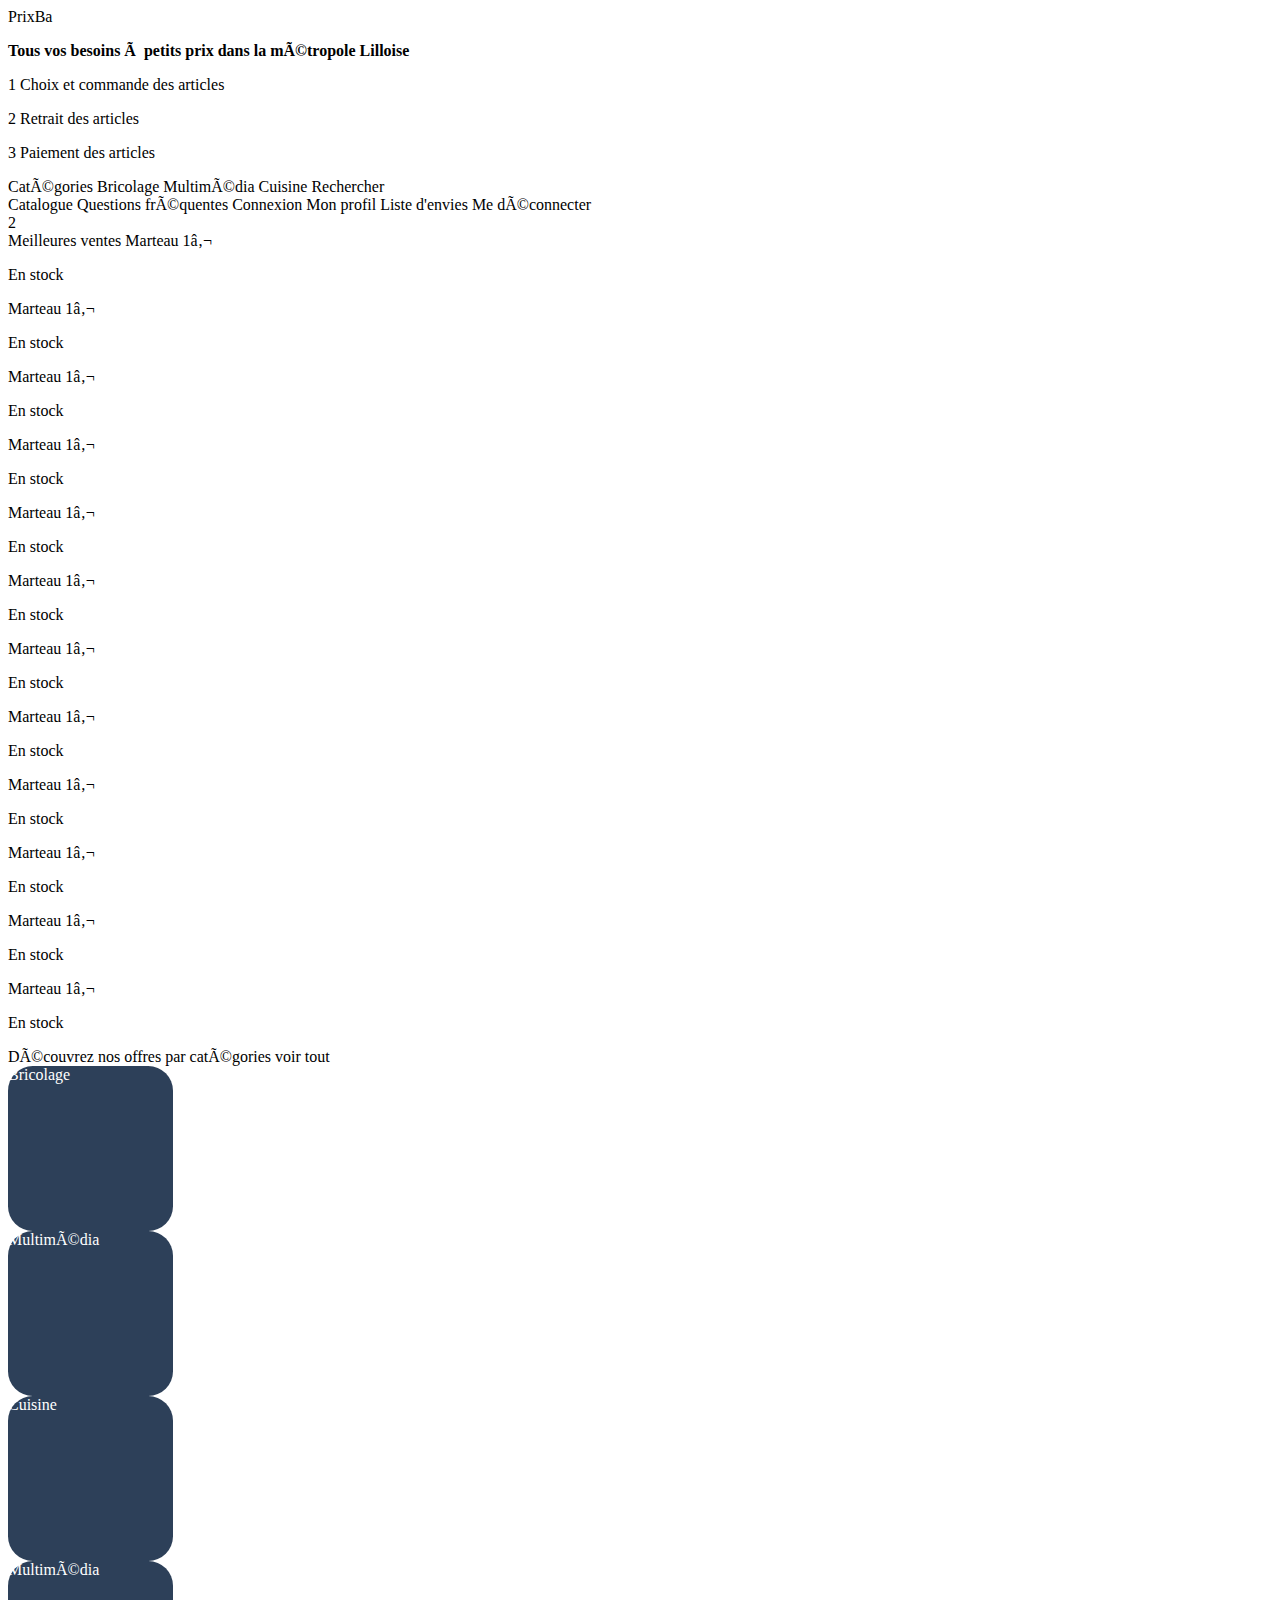
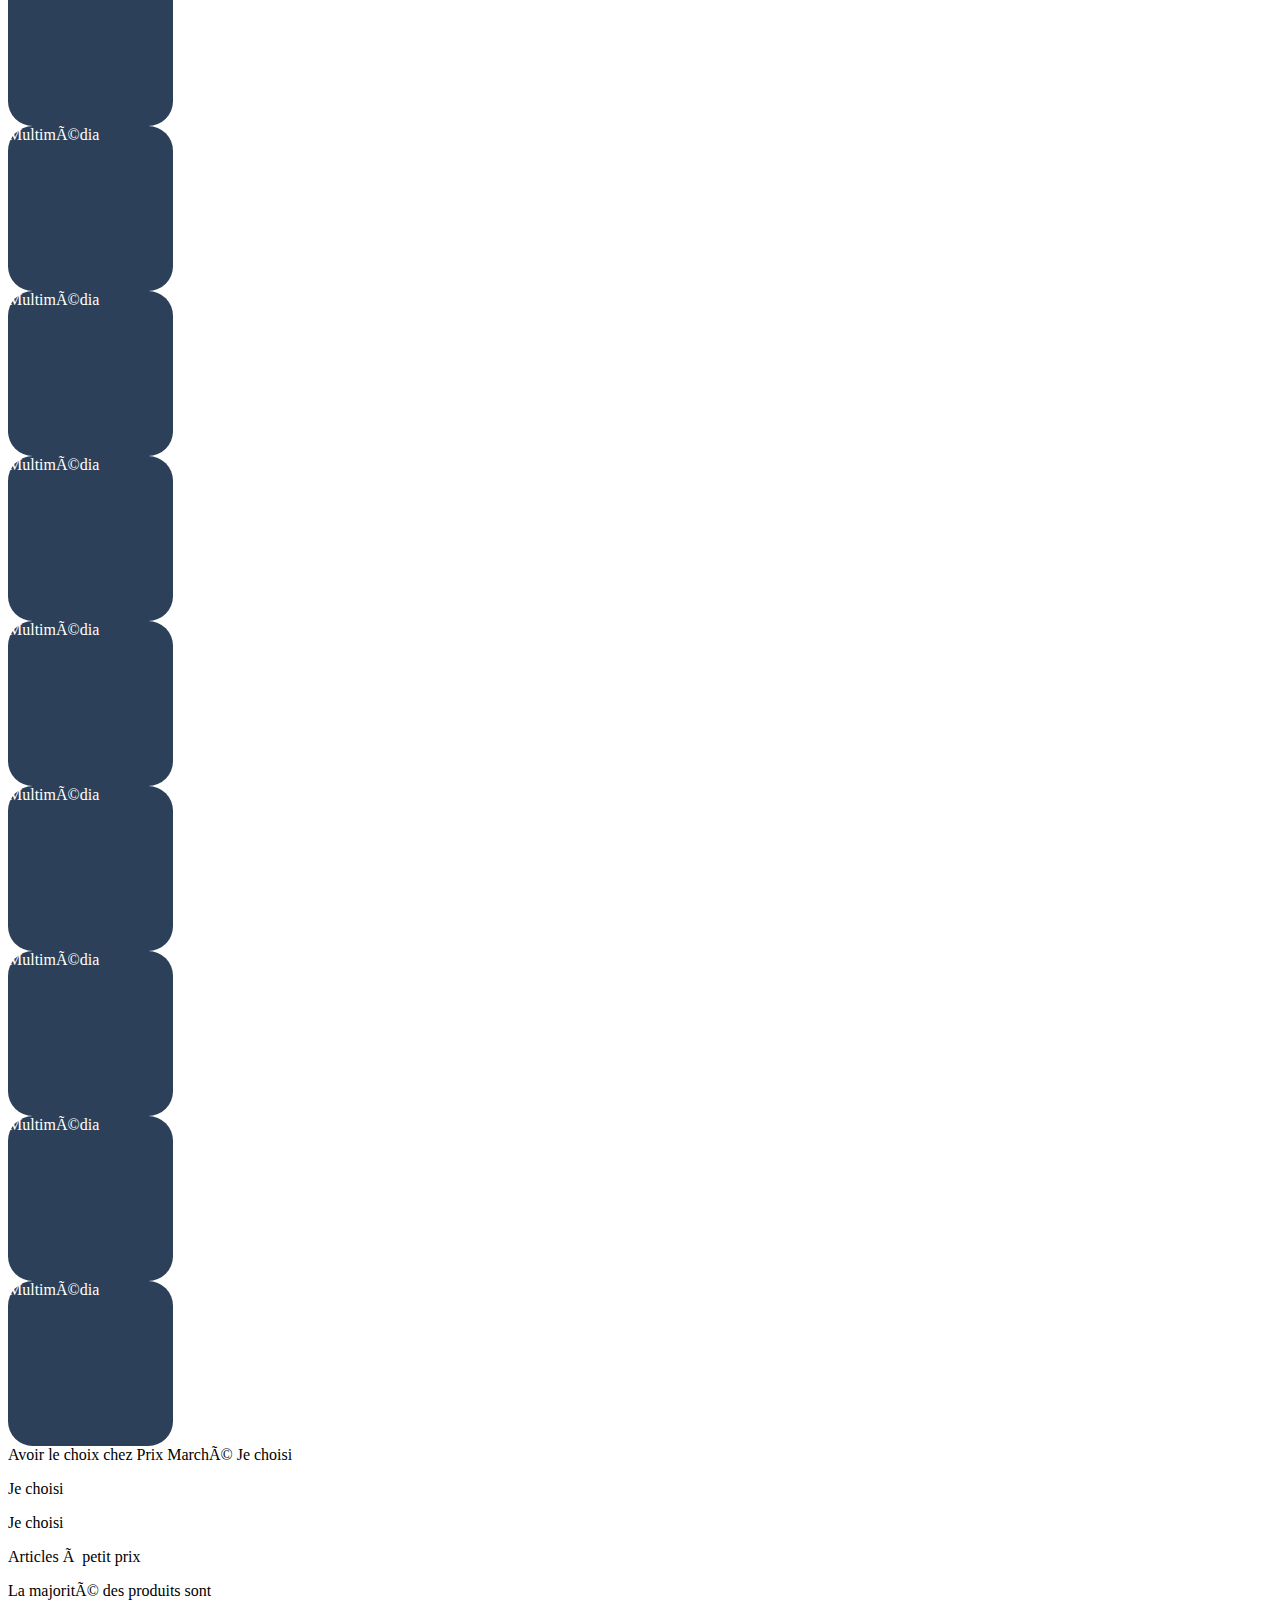
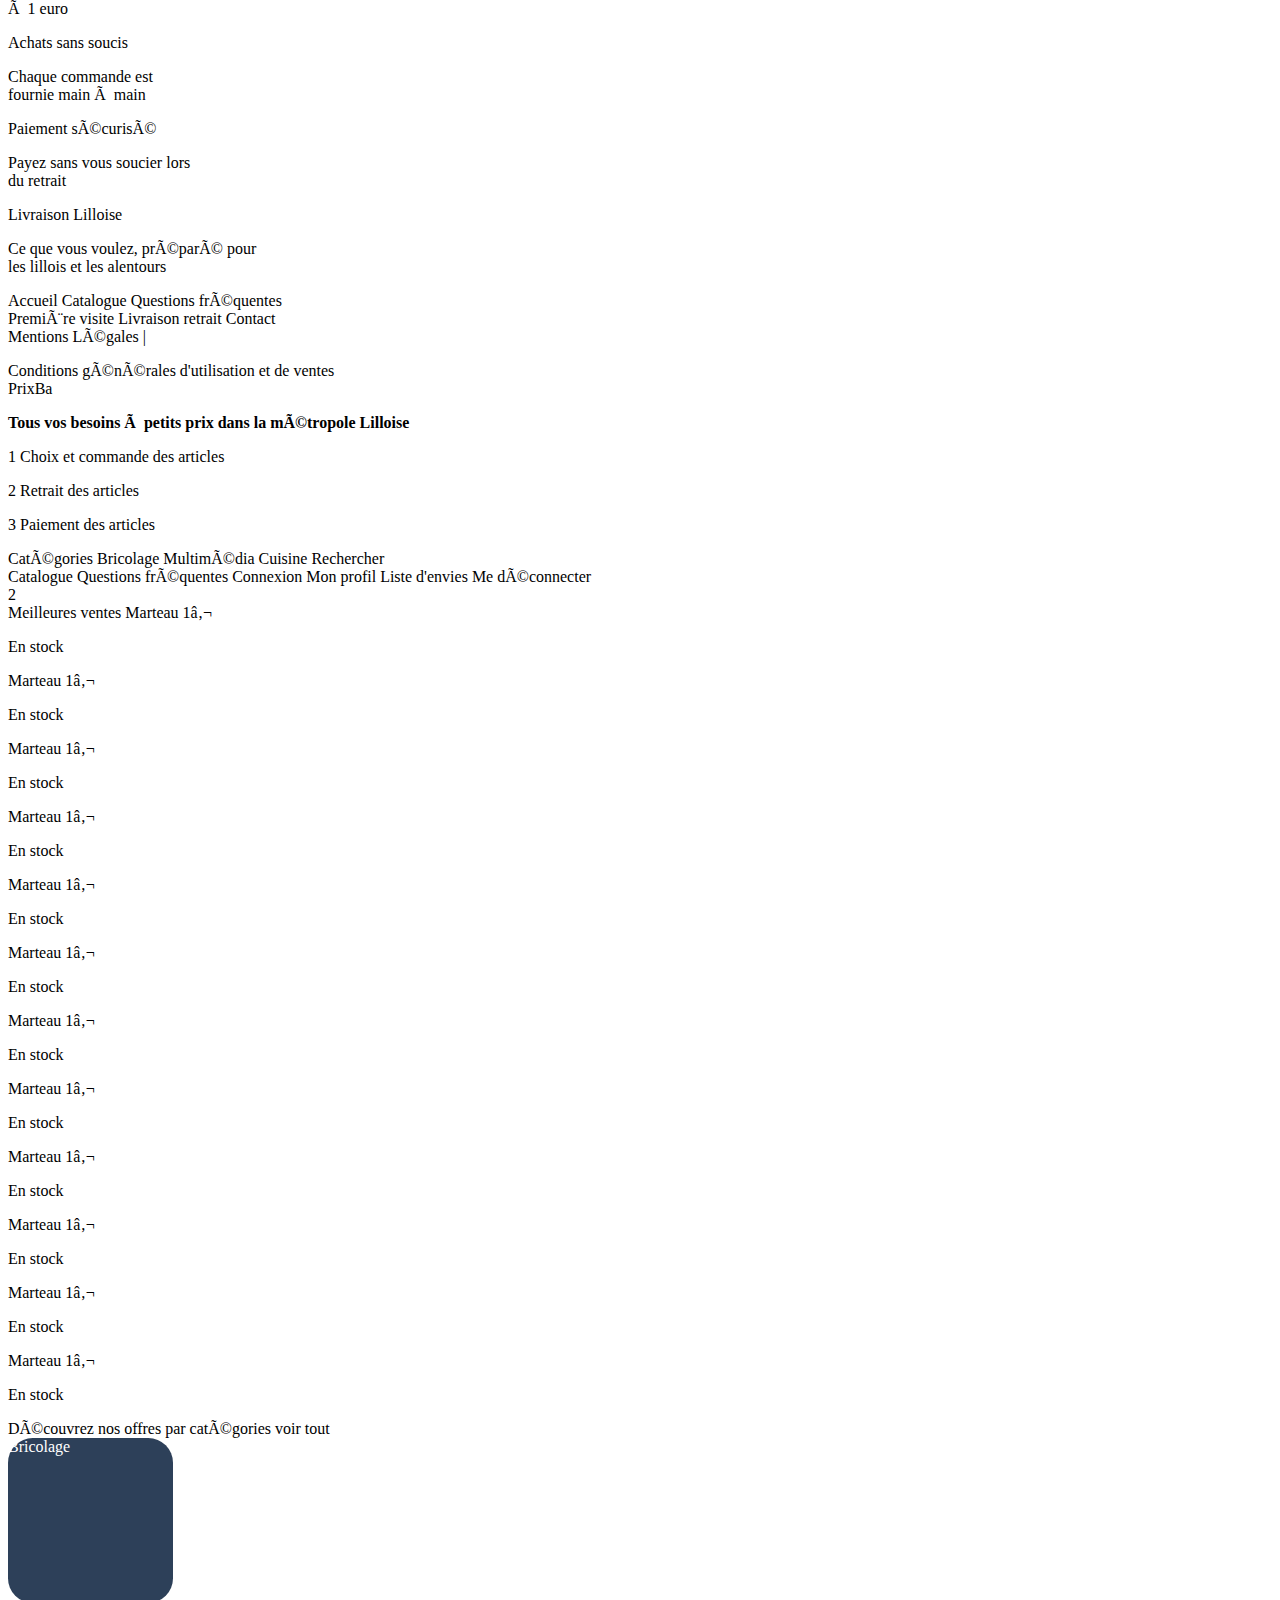
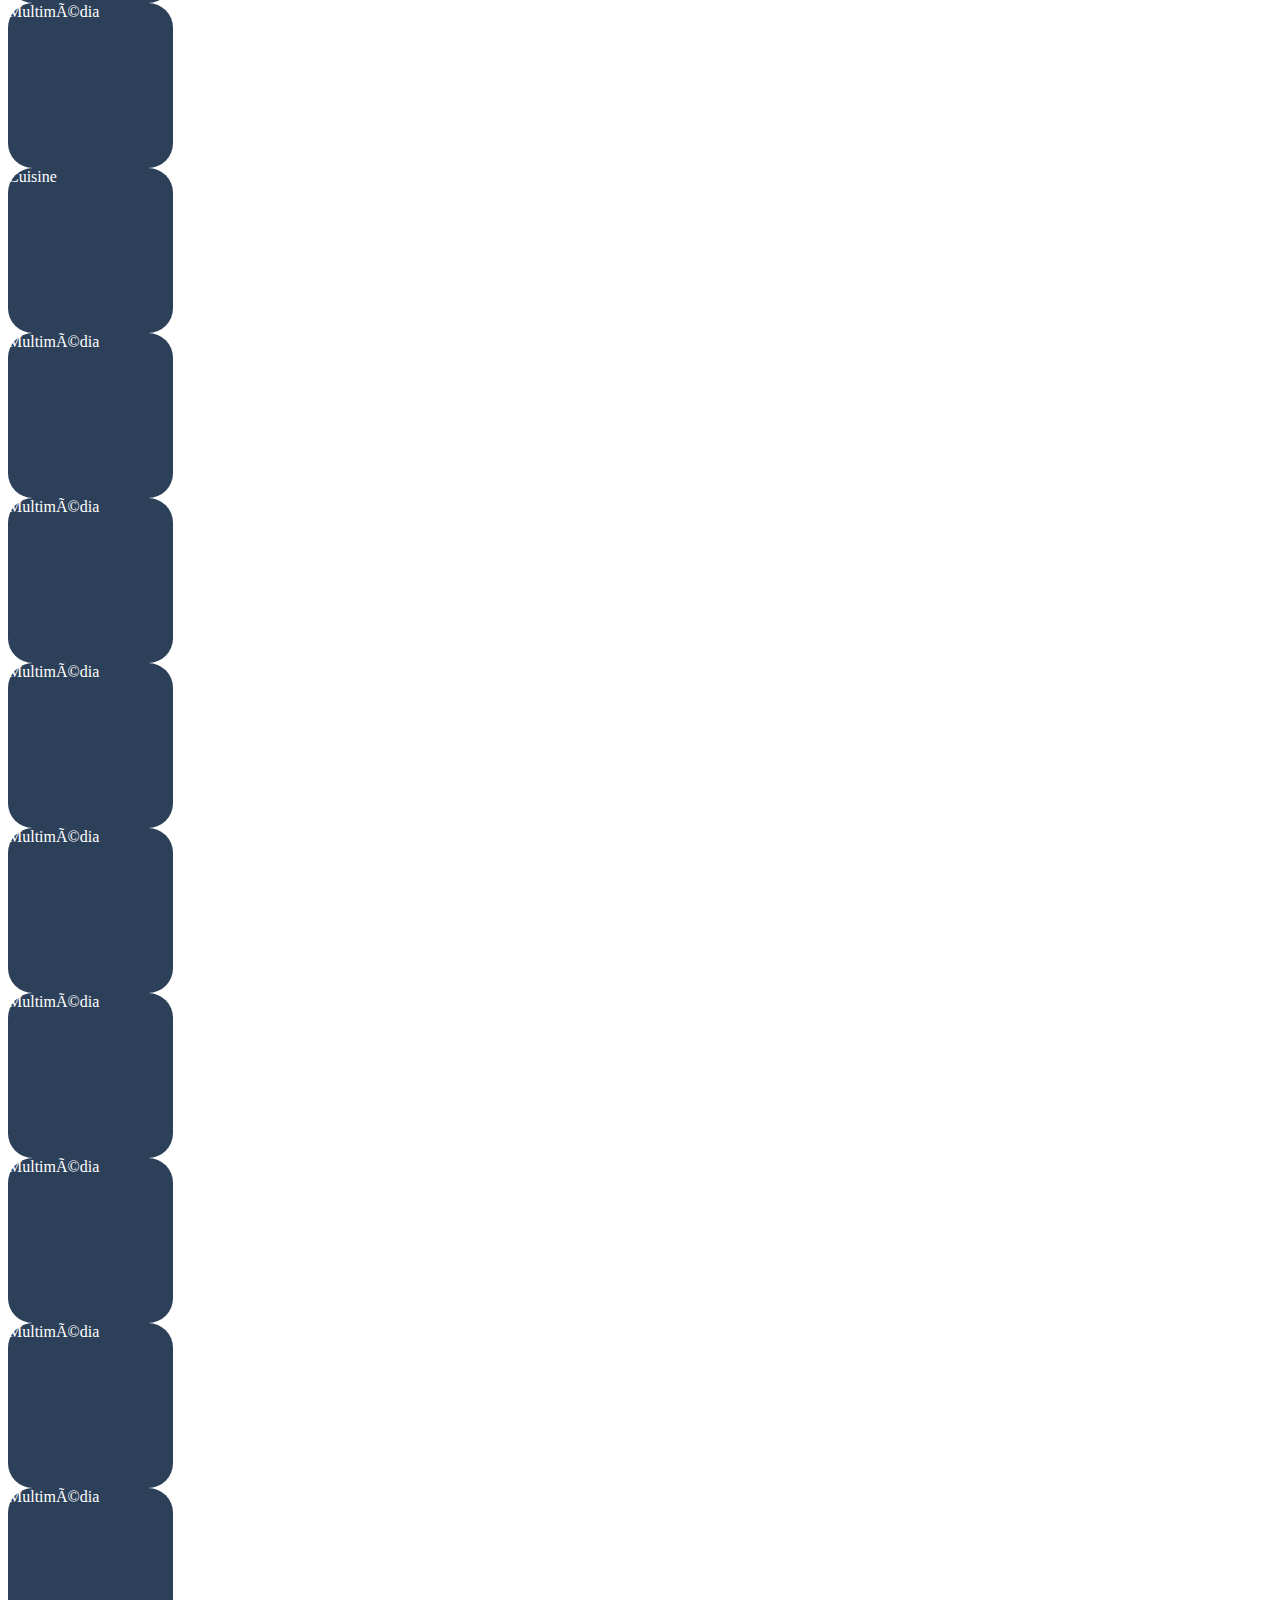
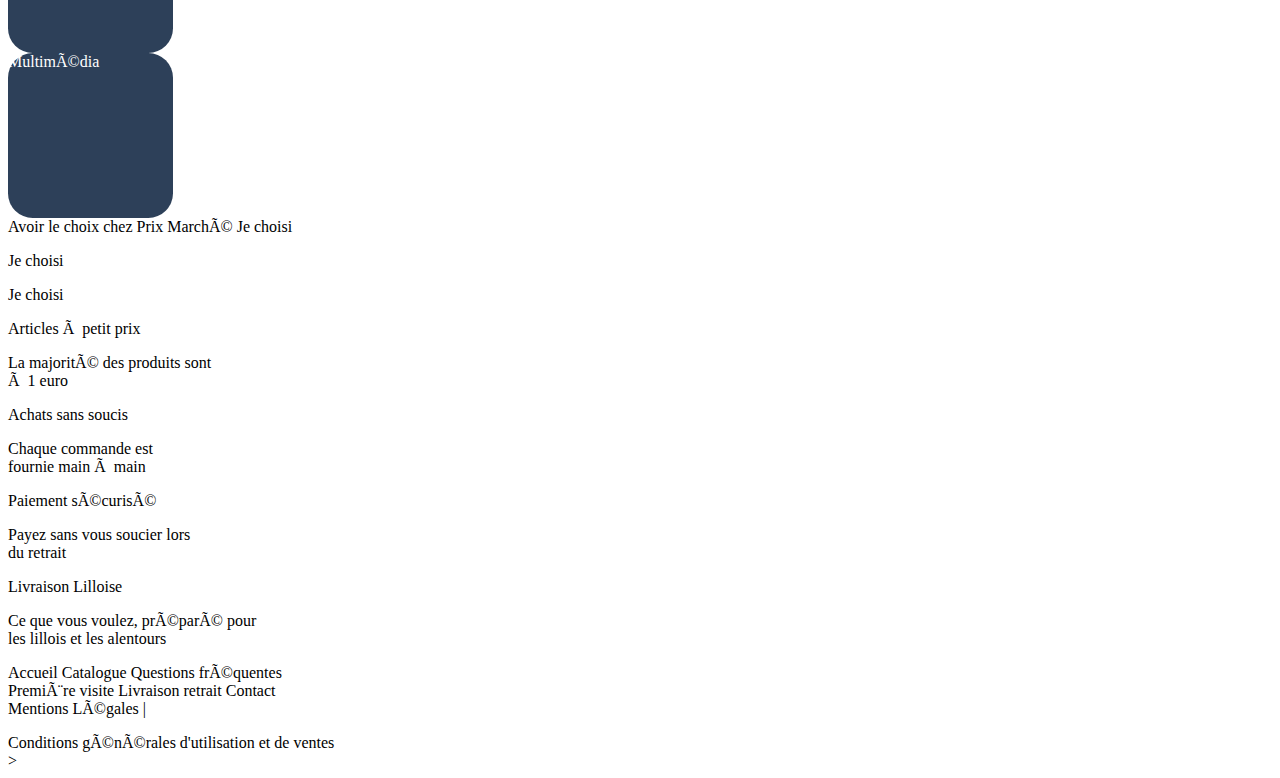
==== commit d7daaa13: "add_index" ====
--- a/index.html
+++ b/index.html
@@ -7,8 +7,8 @@
     <metaname="viewport"content="width=device-width, initial-scale=1.0">
 
 <!-- CSS -->
-<linkrel="stylesheet"href="./styles.css">
-    <linkrel="stylesheet"href="./pages/css/home.css">
+<link rel="stylesheet" href="style.css">
+    <!--linkrel="stylesheet"href="./pages/css/home.scss"-->
 
 <!-- Bootstrap -->
 <linkhref="https://cdn.jsdelivr.net/npm/bootstrap@5.2.2/dist/css/bootstrap.min.css"rel="stylesheet"
--- a/style.css
+++ b/style.css
@@ -0,0 +1,419 @@
+
+.accordion-button{
+    background-color: #e5e5e5!important;
+    color: #2d4059!important;
+    font-weight: bold;
+    transition: 0.3s ease-in-out;
+  }
+  
+  .accordion-button:not(.collapsed) {
+    color: #ea5455!important;
+    background-color: #e5e5e5!important;
+    transition: 0.3s ease-in-out;
+  }
+  
+  .accordion-body{
+    background-color: #e5e5e5!important;
+    color: #2d4059!important;
+  }
+  
+/* Etiquettes catégories */
+.col-2{
+    display: flex;
+    justify-content: center;
+    height: 12em;
+}
+
+.svg-col{
+    height: 165px!important;
+    width: 165px!important;
+    background-color: #2d4059;
+    color: white;
+    border-radius: 15%;
+}
+
+/* cards avoir le choix chez prix marché */
+.cardoimg {
+    height: 50%;
+    width: 100%;
+    object-fit: cover;
+}
+
+/* texte card prix marché */
+.card-text{
+    color: #ea5455;
+    text-align: center;
+    padding-top: 4%;
+    font-weight: bold;
+}
+
+/*carousel*/
+img {
+    max-width: 100%;
+}
+
+.carousel-container{
+    width: 1100px;
+    margin: 50px auto;
+    position: relative;
+}
+
+@media (max-width: 768px) {
+    .carousel-container{
+        width: 95%;
+    }
+}
+
+.inner-carousel{
+    width: 100%;
+    height: 360px;
+    overflow: hidden;
+    padding: 2%;
+}
+
+.track{
+    display: inline-flex;
+    height: 100%;
+    transition: transform 0.2s ease-in-out;
+}
+
+.card-container{
+    width: 275px;
+    height: 300px;
+    flex-shrink: 0;
+    padding: 15px;
+    box-shadow: 0px 0px 19px rgb(0 0 0 / 10%)!important;
+    border-radius: 6px!important;
+    border: 0!important;
+    margin-right: 53px;
+}
+
+@media (max-width: 768px) {
+    .card-container{
+        width: 184px;
+    }
+}
+
+.card{
+    width: 100%;
+    height: 100%!important;
+    background-position: center bottom;
+    background-size: center;
+    background-repeat: no-repeat;
+    border-radius: 10px;
+    border: 0!important;
+}
+
+.navbutton {
+    position: absolute;
+    top: 50%;
+    transform: translatey(-50%);
+    width: 60px;
+    height: 60px;
+    border-radius: 50%;
+    outline: none;
+    border: 1px solid #000;
+    cursor: pointer;
+}
+
+.nav.prev{
+    left: -30px;
+    display: none;
+    border: 0;
+    background: none;
+}
+
+.nav.prev.show{
+    display: block;
+}
+
+.nav.next{
+    right: -30px;
+    border: 0;
+    background: none;
+}
+
+.nav.next.hide{
+    display: none;
+}
+
+
+/*Page Listing Product*/
+.container-listing{
+    margin-top: 5%;
+    margin-bottom: 5%;
+}
+
+.filter1{
+    display: block;
+}
+
+.filter2{
+    display: block;
+    margin: 5% 0;
+}
+
+.filter3{
+    width: 100%;
+    margin-bottom: 5%;
+}
+
+.filter4{
+    width: auto!important;
+    font-size: 20px;
+    background-color: #ea5455!important;
+    color: white!important;
+    font-weight: 200!important;
+    font-size: 16px!important;
+}
+
+.category{
+    padding-right: 0;
+    font-size: 20px;
+    font-weight: 400;
+}
+
+.icon-category{
+    font-size: 18px;
+    padding-right: 6%;
+}
+
+.title-category{
+    font-size: 25px;
+    font-weight: 500;
+    color: #000000;
+}
+
+.title-filter3{
+    font-size: 18px;
+    font-weight: 400;
+    color: #000000;
+}
+
+.card-container{
+    box-shadow: 0px 0px 19px rgba(0, 0, 0, 0.1);
+    border-radius: 6px!important;
+    transform: rotate(-0.33deg);
+    background: #fcfcfc;
+    border: 0!important;
+    padding: 35px!important;
+    margin-bottom: 2rem;
+}
+
+.container-icon1{
+    margin-right: 10px;
+}
+
+.container-icon2{
+    padding-left: 20px;
+}
+
+.img-all-items{
+    padding: 35px;
+}
+
+.img-frst-items{
+    width: 100%!important;
+}
+
+.card-first-items{
+    text-align: center;
+}
+
+.form-check-input{
+    border: 5px solid #727272!important;
+}
+
+.form-check-input:checked[type="radio"] {
+    background: #ea5455!important;
+    border-color: transparent;
+    box-shadow: none;
+    border: none!important;
+}
+
+.form-check-input:focus{
+    border-color: transparent!important;
+    box-shadow: none!important;
+}
+
+.form-check.form-check-input:checked[type="radio"]+.form-check-label{
+    color: #ea5455!important;
+}
+
+.text-success-stock{
+    color: #42cc58;
+}
+
+.price-and-status{
+    display: block;
+    text-align: center;
+}
+
+.card-title{
+    text-align: center;
+}
+
+.link-product{
+    text-decoration: none;
+    color: #2D4059;
+}
+
+.link-product:hover{
+    color: #2D4059;
+}
+
+@media screen and (min-width: 992px) {
+    .filter1{
+        display: flex;
+    }
+
+    .filter2{
+        display: flex;
+        margin: 0 auto;
+    }
+
+    .filter3{
+        margin: 0 auto;
+    }
+
+    .category{
+        padding-right: 10%;
+    }
+
+    .card-first{
+        margin-bottom: 6%;
+    }
+
+    .link{
+        text-decoration: none;
+        padding: 10px;
+    }
+
+    .col-2{
+        background-color: #2d4059;
+        border-radius: 5%;
+        display: flex;
+    }
+
+    .card-title{
+        text-align: left;
+    }
+
+    .price-and-status{
+        display: flex;
+        justify-content: space-between;
+    }
+
+    .card-container{
+        margin-bottom: 0!important;
+    }
+}
+
+@media screen and (min-width: 768px) {
+    .img-frst-items{
+        width: 25%!important;
+    }
+
+    .card-first-items{
+        text-align: initial;
+    }
+}
+
+
+
+label {
+    display: block;
+    font: 1rem 'Fira Sans', sans-serif;
+}
+
+.container-describeh3 {
+    color: #2D4059;
+}
+
+.container-carousel{
+    margin-bottom: 15%;
+}
+
+.carousel-indicatorsbutton.thumbnail{
+    width: 100px!important;
+}
+
+.carousel-indicatorsbutton.thumbnail:not(.active) {
+    opacity: .7;
+}
+
+.carousel-indicators{
+    position: static!important;
+    justify-content: flex-start!important;
+    margin: 0!important;
+}
+.carousel-inner{
+    padding: 20px;
+    box-shadow: 0px 0px 19px rgb(0 0 0 / 7%);
+}
+
+.carousel-item{
+    transition: 0s!important;
+    translate: none!important;
+    transform: none!important;
+}
+
+.container-product-details{
+    display: block;
+    margin-top: 5%;
+    margin-bottom: 5%;
+}
+
+.container-describe{
+    padding-top: 2%;
+}
+
+.list-follow{
+    background: #FCFCFC;
+    width: 55px;
+    height: 49px;
+    display: flex;
+    justify-content: center;
+    text-align: center;
+    align-items: center;
+}
+
+.container-button-describeinput {
+    margin-right: 5%;
+    width: 100px;
+}
+
+.container-button-describebutton {
+    font-weight: 400;
+    font-size: 15px;
+    color: #E5E5E5;
+    background: #EA5455;
+    border-radius: 7px;
+    padding: 11px 25px;
+    display: block;
+    margin-right: 5%;
+}
+
+.container-button-describediv {
+    padding-top: 1rem;
+}
+
+@media screen and (min-width: 992px) {
+    .container-button-describe{
+        display: flex;
+    }
+    .container-button-describediv {
+        padding-top: 0;
+    }
+}
+
+@media screen and (min-width: 762px) {
+    .container-product-details{
+        display: flex;
+    }
+    .container-product-details{
+        margin-bottom: 0;
+    }
+}
+
+/*# sourceMappingURL=style.css.map */
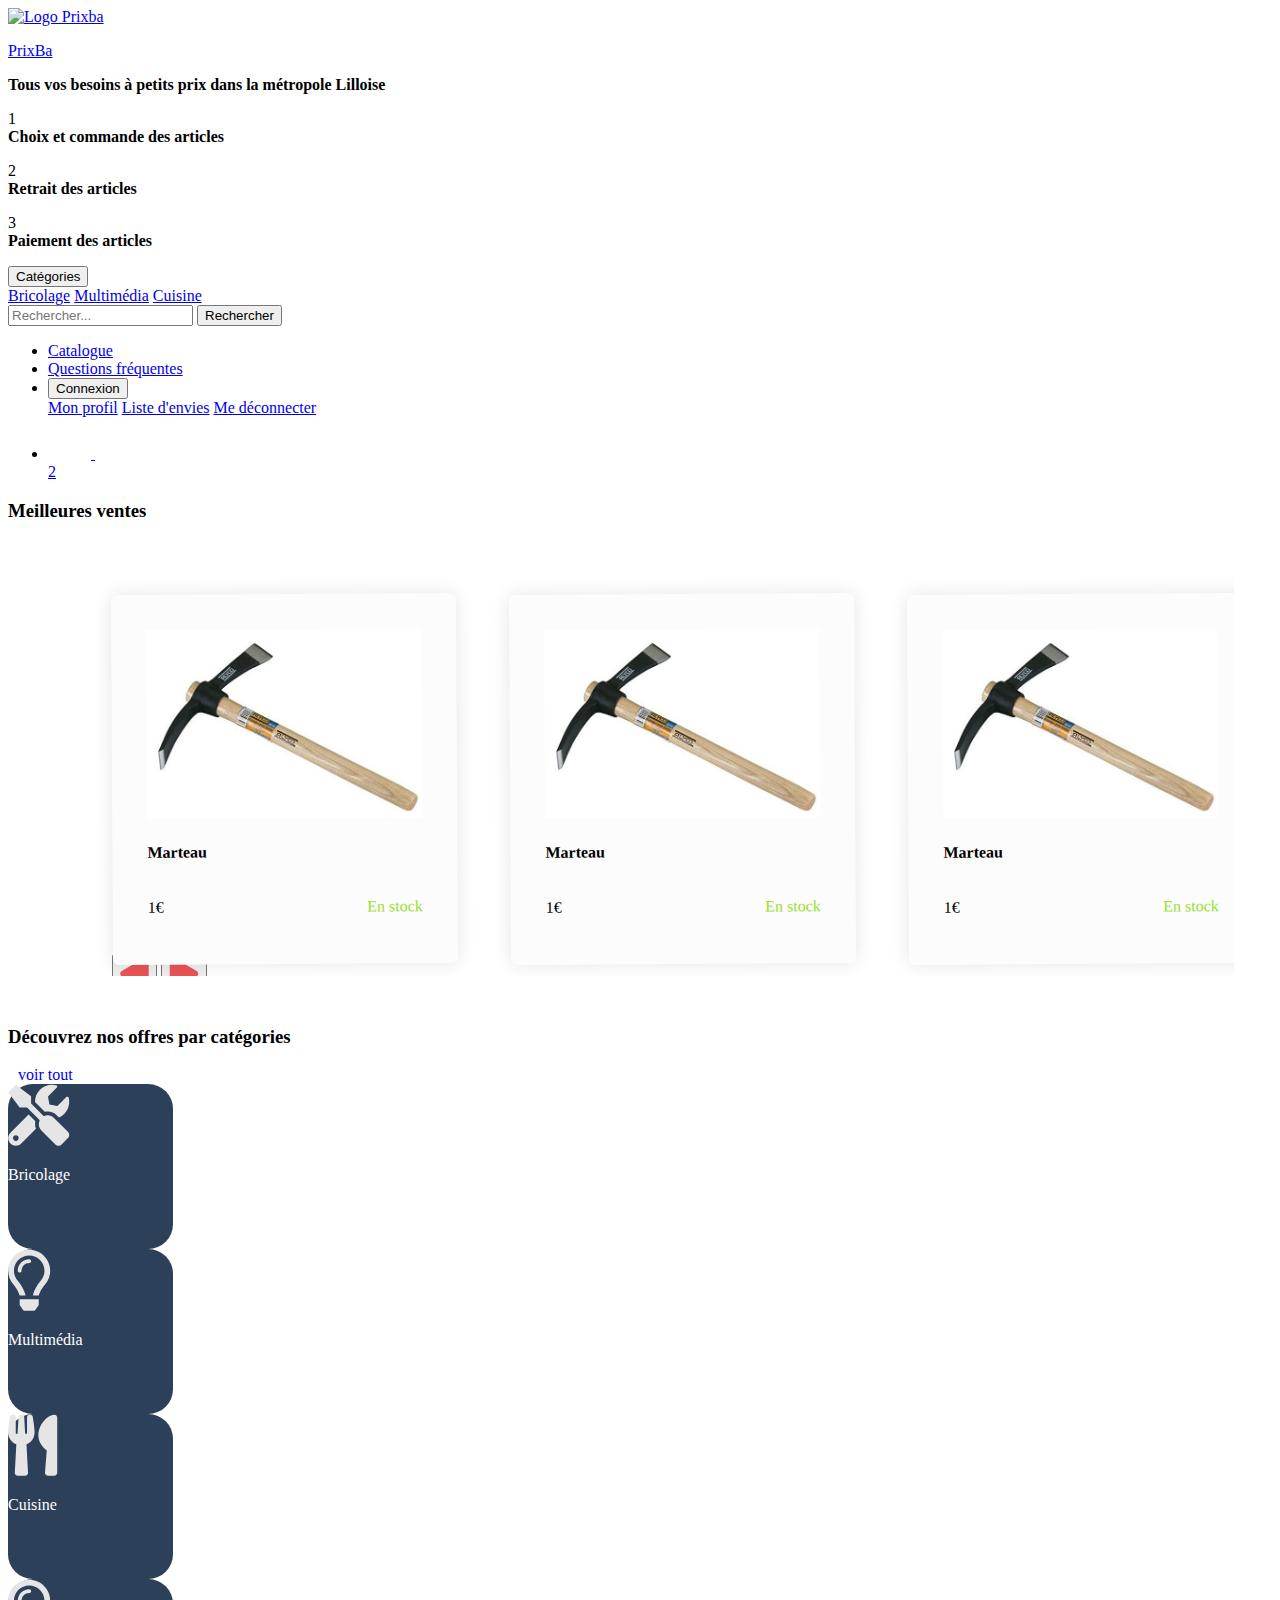
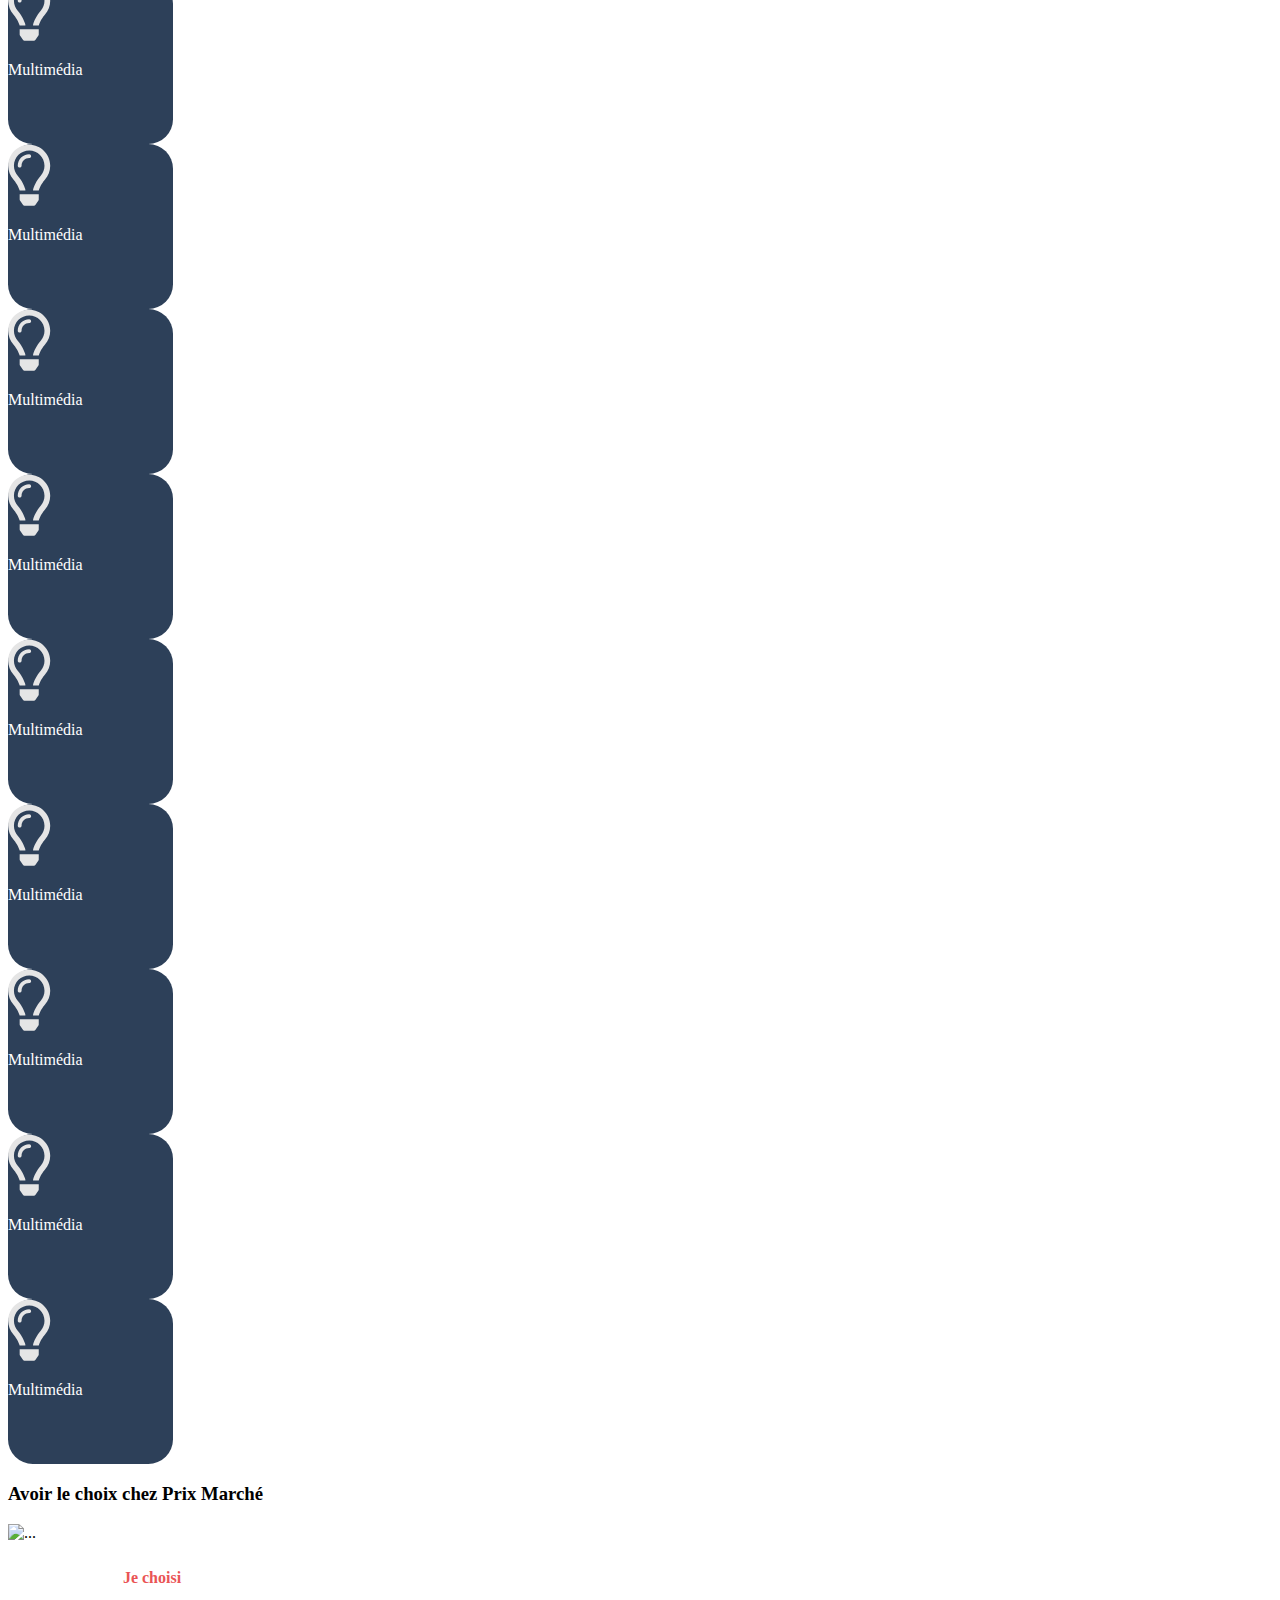
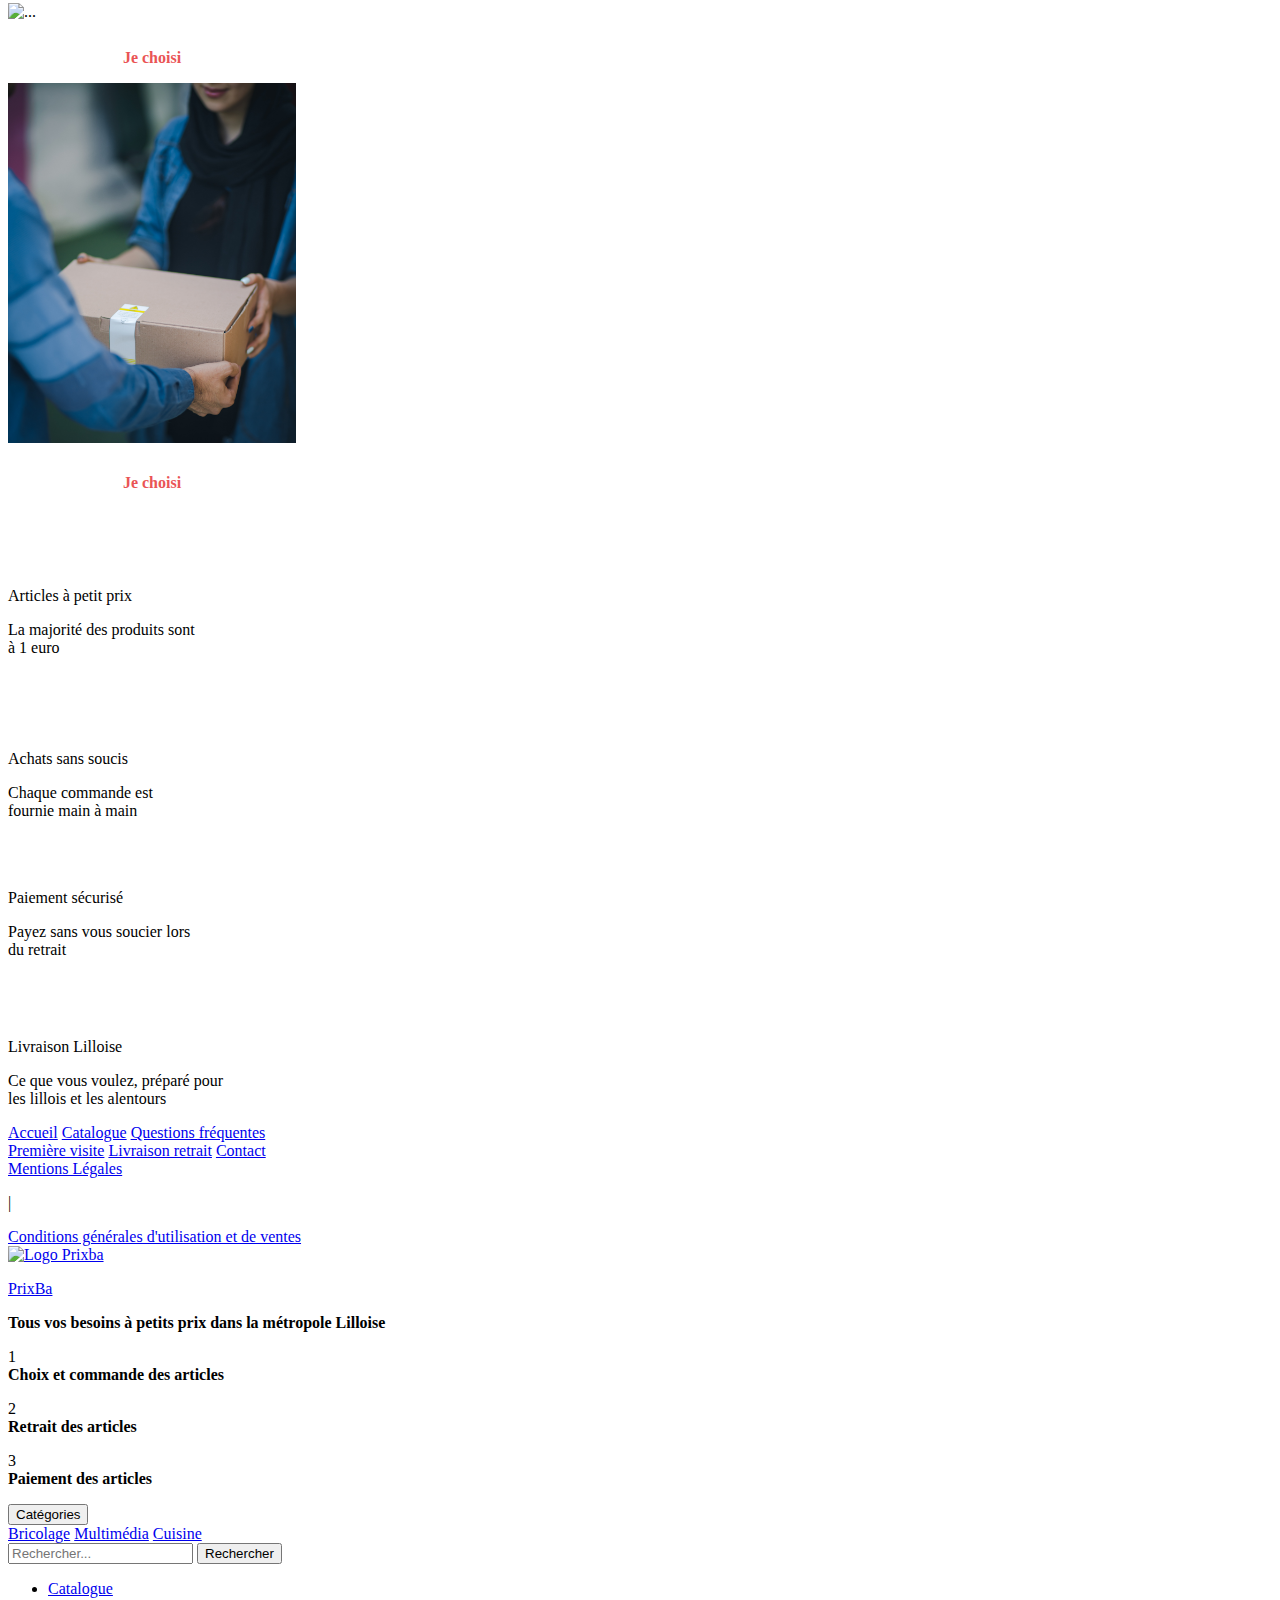
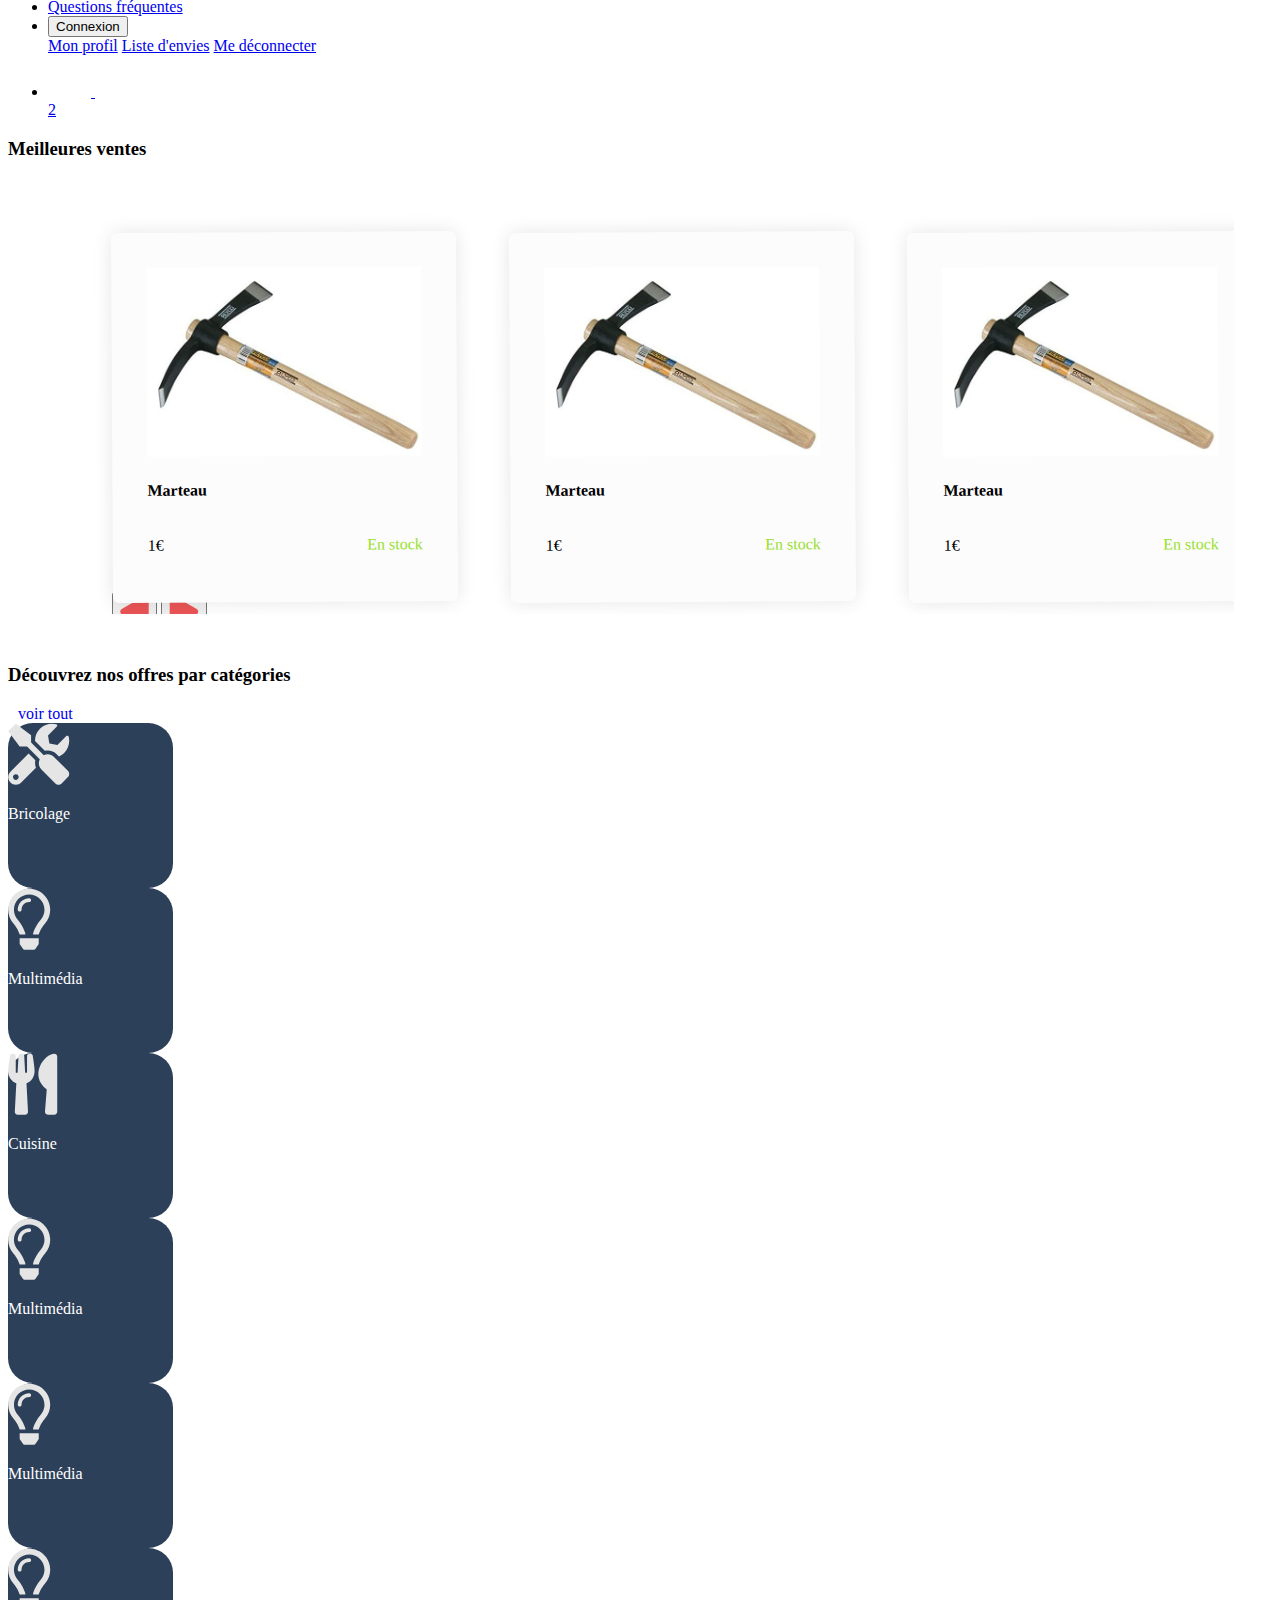
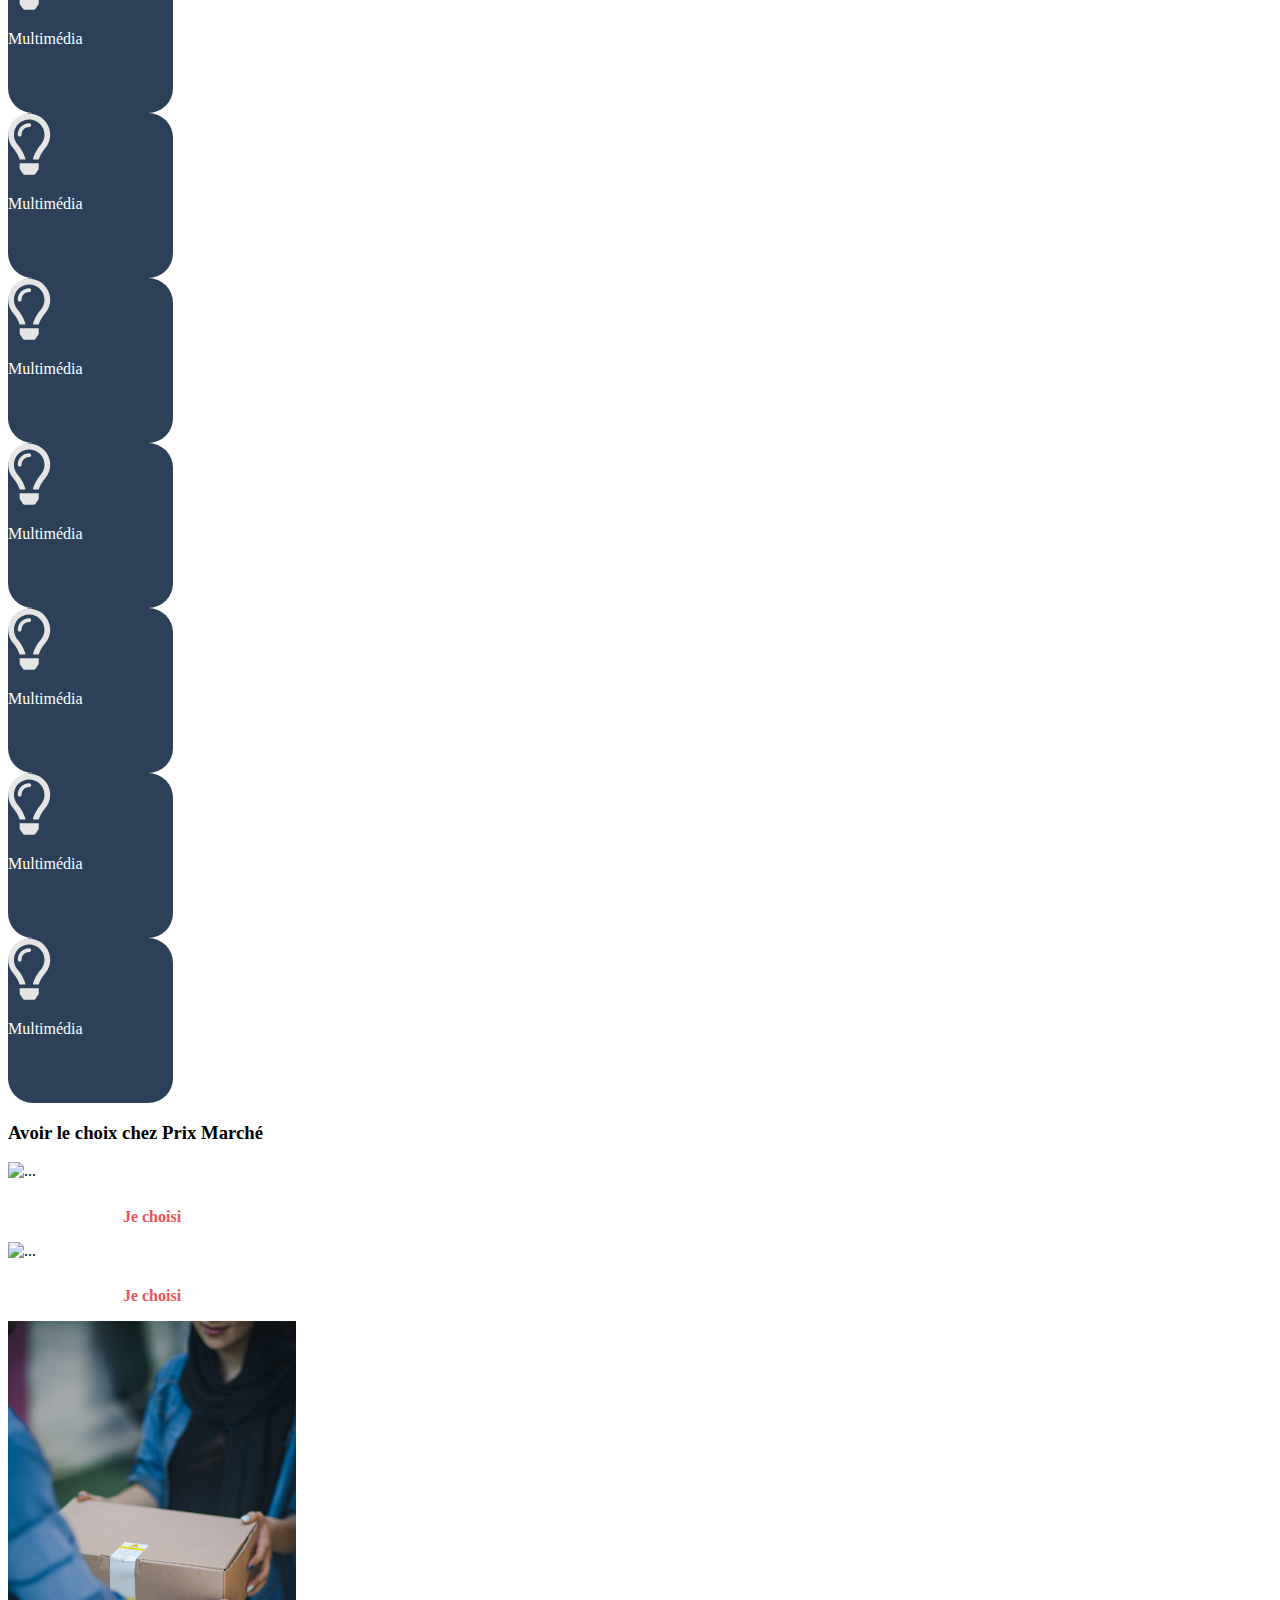
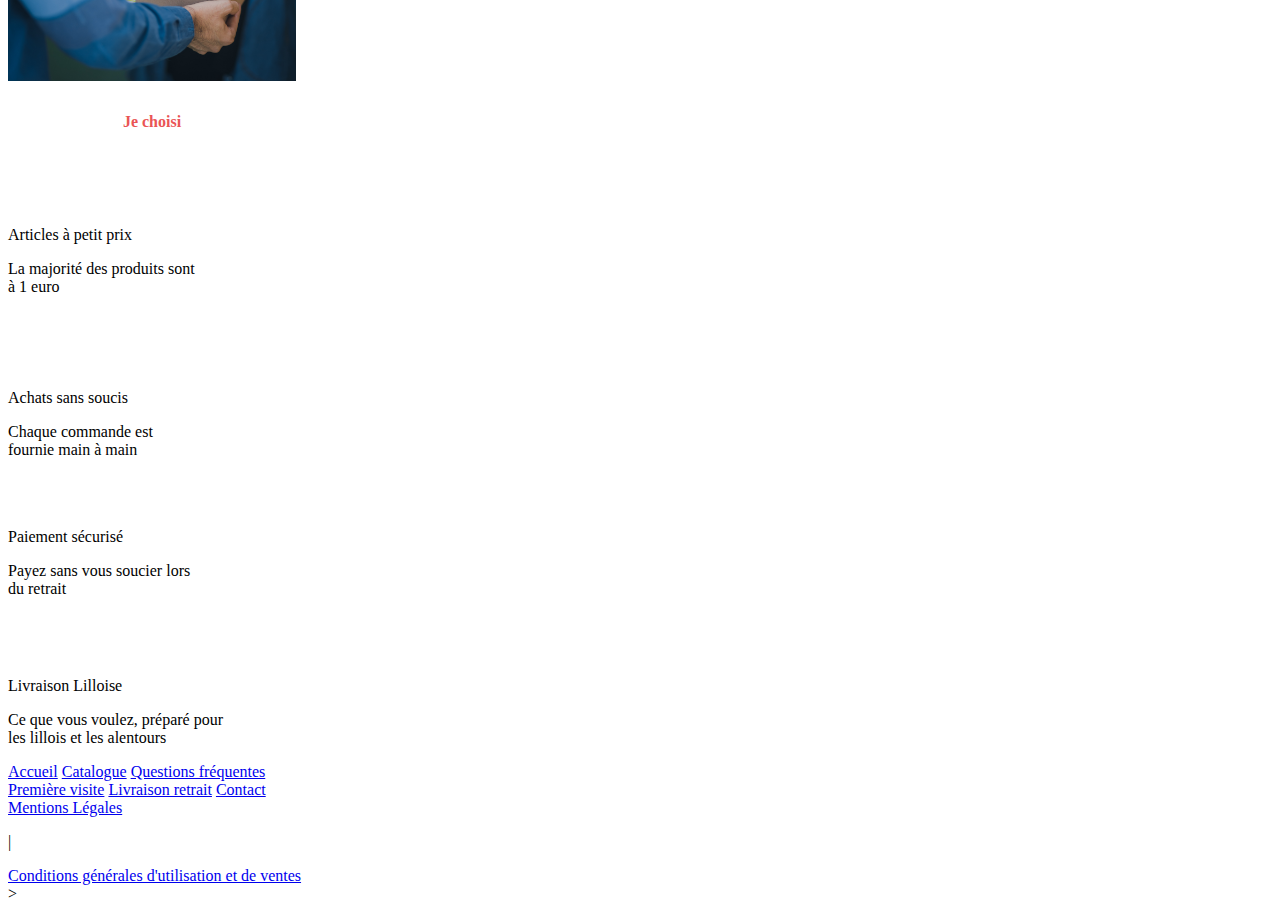
==== commit d75f215b: "correction_index" ====
--- a/index.html
+++ b/index.html
@@ -1,28 +1,28 @@
 <!DOCTYPEhtml>
-<htmllang="fr">
+<html lang="fr">
 
 <head>
-    <metacharset="UTF-8">
-    <metahttp-equiv="X-UA-Compatible"content="IE=edge">
-    <metaname="viewport"content="width=device-width, initial-scale=1.0">
+    <meta charset="UTF-8">
+    <meta http-equiv="X-UA-Compatible"content="IE=edge">
+    <meta name="viewport"content="width=device-width, initial-scale=1.0">
 
 <!-- CSS -->
 <link rel="stylesheet" href="style.css">
-    <!--linkrel="stylesheet"href="./pages/css/home.scss"-->
+    <link rel = "stylesheet" href="/styles/home.scss">
 
 <!-- Bootstrap -->
-<linkhref="https://cdn.jsdelivr.net/npm/bootstrap@5.2.2/dist/css/bootstrap.min.css"rel="stylesheet"
+<link href="https://cdn.jsdelivr.net/npm/bootstrap@5.2.2/dist/css/bootstrap.min.css"rel="stylesheet"
 integrity="sha384-Zenh87qX5JnK2Jl0vWa8Ck2rdkQ2Bzep5IDxbcnCeuOxjzrPF/et3URy9Bv1WTRi"crossorigin="anonymous">
 
 <!-- Font-Awesome -->
-<scriptsrc="https://kit.fontawesome.com/e7bffda48d.js"crossorigin="anonymous"></script>
+<script src="https://kit.fontawesome.com/e7bffda48d.js"crossorigin="anonymous"></script>
 <!--<script defer src="https://use.fontawesome.com/releases/v5.15.4/js/all.js"
     integrity="sha384-rOA1PnstxnOBLzCLMcre8ybwbTmemjzdNlILg8O7z1lUkLXozs4DHonlDtnE7fpc"
     crossorigin="anonymous"></script>-->
 
     <!-- Google Font -->
-<linkrel="preconnect"href="https://fonts.googleapis.com">
-    <linkrel="preconnect"href="https://fonts.gstatic.com"crossorigin>
+<link rel ="preconnect"href="https://fonts.googleapis.com">
+    <link rel ="preconnect"href="https://fonts.gstatic.com"crossorigin>
     <link
 href="https://fonts.googleapis.com/css2?family=Montserrat:ital,wght@0,100;0,200;0,300;0,400;0,500;0,600;0,700;0,800;0,900;1,100;1,200;1,300;1,400;1,500;1,600;1,700;1,800;1,900&display=swap"
 rel="stylesheet">
@@ -32,87 +32,87 @@
 
 <body>
     <header>
-        <divclass="container-fluid">
-            <divclass="row"style="background-color: e5e5e5;">
-                <divclass="col-12 d-flex align-items-center justify-content-between px-4 px-md-5 py-2">
-                    <divclass="logo d-flex align-items-center justify-content-between">
-                        <aclass="d-flex align-items-center py-1"href="#">
-                            <imgsrc="./assets/logos/logo_color.png"alt="Logo Prixba">
-                            <pclass=" d-none d-md-block m-0 mx-2">PrixBa</p>
+        <div class="container-fluid">
+            <div class="row"style="background-color: e5e5e5;">
+                <div class="col-12 d-flex align-items-center justify-content-between px-4 px-md-5 py-2">
+                    <div class="logo d-flex align-items-center justify-content-between">
+                        <a class="d-flex align-items-center py-1"href="#">
+                            <img src="./assets/logos/logo_color.png"alt="Logo Prixba">
+                            <p class=" d-none d-md-block m-0 mx-2">PrixBa</p>
                         </a>
                     </div>
-                    <divclass="slogan d-flex flex-column text-end">
-                        <pclass="m-0"><strong>Tous vos besoins à petits prix dans la métropole Lilloise</strong></p>
-                        <divclass="d-none d-lg-flex justify-content-around py-2">
-                            <divclass="sentence d-flex justify-content-around">
-                                <pclass="m-0">
-                                <divclass="bubbledNumber d-flex align-items-center justify-content-around">1</div>
-                                <strongclass="d-flex align-items-center mx-3">Choix et commande des articles</strong>
+                    <div class="slogan d-flex flex-column text-end">
+                        <p class="m-0"><strong>Tous vos besoins à petits prix dans la métropole Lilloise</strong></p>
+                        <div class="d-none d-lg-flex justify-content-around py-2">
+                            <div class="sentence d-flex justify-content-around">
+                                <p class="m-0">
+                                <div class="bubbledNumber d-flex align-items-center justify-content-around">1</div>
+                                <strong class="d-flex align-items-center mx-3">Choix et commande des articles</strong>
                                 </p>
                             </div>
-                            <divclass="sentence d-flex justify-content-around">
-                                <pclass="m-0">
-                                <divclass="bubbledNumber d-flex align-items-center justify-content-around">2</div>
-                                <strongclass="d-flex align-items-center mx-3">Retrait des articles</strong></p>
+                            <div class="sentence d-flex justify-content-around">
+                                <p class="m-0">
+                                <div class="bubbledNumber d-flex align-items-center justify-content-around">2</div>
+                                <strong class="d-flex align-items-center mx-3">Retrait des articles</strong></p>
                             </div>
-                            <divclass="sentence d-flex justify-content-around">
-                                <pclass="m-0">
-                                <divclass="bubbledNumber d-flex align-items-center justify-content-around">3</div>
-                                <strongclass="d-flex align-items-center mx-3">Paiement des articles</strong></p>
+                            <div class="sentence d-flex justify-content-around">
+                                <p class="m-0">
+                                <div class="bubbledNumber d-flex align-items-center justify-content-around">3</div>
+                                <strong class="d-flex align-items-center mx-3">Paiement des articles</strong></p>
                             </div>
                         </div>
                     </div>
                 </div>
             </div>
-            <divclass="row headerTwo">
-                <divclass="col-12">
-                    <divclass="d-flex align-items-center justify-content-center px-5 py-4">
-                        <divclass="navigation d-none d-lg-flex py-2">
-                            <divclass="dropdown">
-                                <buttonclass="btn dropdown-toggle"type="button"id="dropdownMenuLink"
+            <div class="row headerTwo">
+                <div class="col-12">
+                    <div class="d-flex align-items-center justify-content-center px-5 py-4">
+                        <div class="navigation d-none d-lg-flex py-2">
+                            <div class="dropdown">
+                                <button class="btn dropdown-toggle"type="button"id="dropdownMenuLink"
 data-bs-toggle="dropdown"aria-expanded="false">
                                     Catégories
                                 </button>
-                                <divclass="dropdown-menu">
-                                    <aclass="dropdown-item"href="./pages/listing.html">Bricolage</a>
-                                    <aclass="dropdown-item"href="./pages/listing.html">Multimédia</a>
-                                    <aclass="dropdown-item"href="./pages/listing.html">Cuisine</a>
+                                <div class="dropdown-menu">
+                                    <a class="dropdown-item"href="./pages/listing.html">Bricolage</a>
+                                    <a class="dropdown-item"href="./pages/listing.html">Multimédia</a>
+                                    <a class="dropdown-item"href="./pages/listing.html">Cuisine</a>
                                 </div>
                             </div>
-                            <formclass="d-flex px-2 form-inline my-2 my-lg-0">
-                                <inputclass="form-control mr-sm-2"type="search"placeholder="Rechercher..."
+                            <form class="d-flex px-2 form-inline my-2 my-lg-0">
+                                <input class="form-control mr-sm-2"type="search"placeholder="Rechercher..."
 aria-label="Search">
-                                <buttonclass="mx-2 btn btn-danger my-2 my-sm-0"type="submit">Rechercher</button>
+                                <button class="mx-2 btn btn-danger my-2 my-sm-0"type="submit">Rechercher</button>
                             </form>
                         </div>
                         <nav>
-                            <ulclass="d-flex align-items-center justify-content-around p-0 mb-0 flex-wrap">
-                                <liclass="mx-3 pt-3 pt-sm-0"><ahref="./pages/listing.html">Catalogue</a></li>
-                                <liclass="mx-3 pt-3 pt-sm-0"><ahref="./pages/faq.html">Questions fréquentes</a></li>
-                                <liclass="mx-1 pt-3 pt-sm-0">
-                                    <divclass="dropdown">
-                                        <buttonclass="btn dropdown-toggle"type="button"id="dropdownMenuLink"
+                            <ul class="d-flex align-items-center justify-content-around p-0 mb-0 flex-wrap">
+                                <li class="mx-3 pt-3 pt-sm-0"><a href="./pages/listing.html">Catalogue</a></li>
+                                <li class="mx-3 pt-3 pt-sm-0"><a href="./pages/faq.html">Questions fréquentes</a></li>
+                                <li class="mx-1 pt-3 pt-sm-0">
+                                    <div class="dropdown">
+                                        <button class="btn dropdown-toggle"type="button"id="dropdownMenuLink"
 data-bs-toggle="dropdown"aria-expanded="false">
                                             Connexion
                                         </button>
-                                        <divclass="dropdown-menu">
-                                            <aclass="dropdown-item"href="./profil.html">Mon profil</a>
-                                            <aclass="dropdown-item"href="./fav.html">Liste d'envies</a>
-                                            <aclass="dropdown-item"href="./disconnect.html">Me déconnecter</a>
+                                        <div class="dropdown-menu">
+                                            <a class="dropdown-item"href="./profil.html">Mon profil</a>
+                                            <a class="dropdown-item"href="./fav.html">Liste d'envies</a>
+                                            <a class="dropdown-item"href="./disconnect.html">Me déconnecter</a>
                                         </div>
                                     </div>
                                 </li>
-                                <liclass="mx-3 pt-3 pt-sm-0"><aclass="d-flex align-items-center"href="./basket.html">
-                                        <svgclass="d-block d-md-none"width="43"height="42"viewBox="0 0 43 42"
+                                <li class="mx-3 pt-3 pt-sm-0"><a class="d-flex align-items-center"href="./basket.html">
+                                        <svg class="d-block d-md-none"width="43"height="42"viewBox="0 0 43 42"
 fill="none"xmlns="http://www.w3.org/2000/svg">
-                                            <pathfill-rule="evenodd"clip-rule="evenodd"
+                                            <path fill-rule="evenodd"clip-rule="evenodd"
 d="M0.0106036 1.62059C0.00863311 1.2577 0.155734 0.90879 0.419545 0.650613C0.683356 0.392435 1.04227 0.246139 1.41732 0.243909L5.65977 0.218676C5.97522 0.216884 6.28213 0.317189 6.5317 0.50364C6.78128 0.690091 6.95918 0.951982 7.03713 1.24767L8.20668 5.67678L41.0432 5.48148C41.2509 5.48043 41.4562 5.52364 41.6445 5.60804C41.8329 5.69243 41.9997 5.81594 42.1331 5.96979C42.2665 6.12365 42.3632 6.30406 42.4164 6.49823C42.4695 6.6924 42.4779 6.89555 42.4407 7.09326L38.3171 29.0108C38.2582 29.3247 38.0877 29.6089 37.8353 29.8143C37.5828 30.0197 37.2642 30.1333 36.9345 30.1356L11.4798 30.287C11.1501 30.2886 10.8303 30.1788 10.5756 29.9764C10.321 29.7741 10.1474 29.4919 10.0851 29.1787L5.72679 7.35267L4.57159 2.96178L1.43218 2.98045C1.05713 2.98268 0.69665 2.84066 0.430052 2.58564C0.163454 2.33062 0.0125741 1.98348 0.0106036 1.62059ZM8.82114 8.40976L12.6387 27.5434L35.7459 27.406L39.3554 8.22815L8.82114 8.40976ZM14.3081 30.2701C12.8079 30.2791 11.3723 30.8642 10.317 31.897C9.26176 32.9297 8.67336 34.3253 8.68124 35.7769C8.68913 37.2284 9.29265 38.617 10.359 39.6371C11.4254 40.6572 12.8673 41.2252 14.3676 41.2163C15.8678 41.2074 17.3034 40.6222 18.3587 39.5895C19.4139 38.5568 20.0023 37.1611 19.9944 35.7096C19.9866 34.258 19.383 32.8695 18.3166 31.8494C17.2503 30.8293 15.8083 30.2612 14.3081 30.2701ZM34.1062 30.1524C32.606 30.1613 31.1703 30.7465 30.1151 31.7792C29.0599 32.8119 28.4715 34.2076 28.4793 35.6591C28.4872 37.1107 29.0907 38.4992 30.1571 39.5193C31.2235 40.5394 32.6654 41.1075 34.1657 41.0985C35.6659 41.0896 37.1015 40.5044 38.1568 39.4717C39.212 38.439 39.8004 37.0434 39.7925 35.5918C39.7847 34.1403 39.1811 32.7517 38.1147 31.7316C37.0483 30.7115 35.6064 30.1435 34.1062 30.1524ZM14.323 33.0067C13.5729 33.0111 12.855 33.3037 12.3274 33.8201C11.7998 34.3364 11.5056 35.0343 11.5095 35.76C11.5135 36.4858 11.8152 37.1801 12.3484 37.6901C12.8816 38.2002 13.6026 38.4842 14.3527 38.4798C15.1028 38.4753 15.8206 38.1827 16.3483 37.6663C16.8759 37.15 17.1701 36.4522 17.1661 35.7264C17.1622 35.0006 16.8604 34.3063 16.3272 33.7963C15.794 33.2863 15.0731 33.0022 14.323 33.0067ZM34.1211 32.8889C33.371 32.8934 32.6531 33.186 32.1255 33.7023C31.5979 34.2187 31.3037 34.9165 31.3076 35.6423C31.3116 36.3681 31.6133 37.0623 32.1465 37.5724C32.6797 38.0824 33.4007 38.3665 34.1508 38.362C34.9009 38.3575 35.6187 38.065 36.1464 37.5486C36.674 37.0322 36.9682 36.3344 36.9642 35.6086C36.9603 34.8829 36.6585 34.1886 36.1253 33.6785C35.5921 33.1685 34.8712 32.8845 34.1211 32.8889Z" />
                                         </svg>
-                                        <svgclass="d-none d-md-block"width="30"height="28"viewBox="0 0 30 28"
+                                        <svg class="d-none d-md-block"width="30"height="28"viewBox="0 0 30 28"
 fill="none"xmlns="http://www.w3.org/2000/svg">
-                                            <pathfill-rule="evenodd"clip-rule="evenodd"
+                                            <path fill-rule="evenodd"clip-rule="evenodd"
 d="M20.1201 10.9002C20.1793 10.9467 20.2264 11.0018 20.2584 11.0625C20.2905 11.1233 20.307 11.1883 20.307 11.2541C20.307 11.3198 20.2905 11.3849 20.2584 11.4456C20.2264 11.5064 20.1793 11.5615 20.1201 11.6079L16.303 14.6066C16.2439 14.6531 16.1737 14.6901 16.0964 14.7153C16.0191 14.7404 15.9362 14.7534 15.8526 14.7534C15.7689 14.7534 15.686 14.7404 15.6087 14.7153C15.5314 14.6901 15.4612 14.6531 15.4021 14.6066L13.4936 13.1073C13.4344 13.0608 13.3875 13.0056 13.3555 12.9449C13.3235 12.8842 13.307 12.8191 13.307 12.7534C13.307 12.6877 13.3235 12.6226 13.3555 12.5619C13.3875 12.5012 13.4344 12.446 13.4936 12.3996C13.5527 12.3531 13.6229 12.3162 13.7002 12.2911C13.7775 12.266 13.8603 12.253 13.944 12.253C14.0276 12.253 14.1105 12.266 14.1878 12.2911C14.265 12.3162 14.3353 12.3531 14.3944 12.3996L15.8526 13.5461L19.2193 10.9002C19.2784 10.8537 19.3486 10.8168 19.4259 10.7916C19.5031 10.7664 19.586 10.7534 19.6697 10.7534C19.7534 10.7534 19.8362 10.7664 19.9135 10.7916C19.9908 10.8168 20.061 10.8537 20.1201 10.9002Z" />
-                                            <pathfill-rule="evenodd"clip-rule="evenodd"
+                                            <path fill-rule="evenodd"clip-rule="evenodd"
 d="M0.307007 1.65342C0.307007 1.41472 0.408855 1.1858 0.590146 1.01702C0.771436 0.848239 1.01732 0.753418 1.2737 0.753418H4.17379C4.38943 0.753473 4.59885 0.820649 4.76876 0.944263C4.93867 1.06788 5.05931 1.24083 5.11149 1.43562L5.89451 4.35342H28.3412C28.4832 4.35354 28.6233 4.38276 28.7518 4.43901C28.8802 4.49526 28.9938 4.57715 29.0844 4.67886C29.175 4.78058 29.2404 4.89963 29.2761 5.02755C29.3117 5.15547 29.3166 5.28912 29.2905 5.41902L26.3904 19.819C26.3489 20.0253 26.2314 20.2115 26.058 20.3456C25.8847 20.4797 25.6665 20.5532 25.4411 20.5534H8.04058C7.81521 20.5532 7.59699 20.4797 7.42365 20.3456C7.25032 20.2115 7.13275 20.0253 7.09128 19.819L4.19313 5.44602L3.41977 2.55342H1.2737C1.01732 2.55342 0.771436 2.4586 0.590146 2.28981C0.408855 2.12103 0.307007 1.89211 0.307007 1.65342ZM6.30439 6.15342L8.84294 18.7534H24.6388L27.1773 6.15342H6.30439ZM9.97397 20.5534C8.94844 20.5534 7.9649 20.9327 7.23974 21.6078C6.51458 22.283 6.10719 23.1986 6.10719 24.1534C6.10719 25.1082 6.51458 26.0239 7.23974 26.699C7.9649 27.3741 8.94844 27.7534 9.97397 27.7534C10.9995 27.7534 11.983 27.3741 12.7082 26.699C13.4334 26.0239 13.8408 25.1082 13.8408 24.1534C13.8408 23.1986 13.4334 22.283 12.7082 21.6078C11.983 20.9327 10.9995 20.5534 9.97397 20.5534ZM23.5077 20.5534C22.4822 20.5534 21.4987 20.9327 20.7735 21.6078C20.0483 22.283 19.6409 23.1986 19.6409 24.1534C19.6409 25.1082 20.0483 26.0239 20.7735 26.699C21.4987 27.3741 22.4822 27.7534 23.5077 27.7534C24.5333 27.7534 25.5168 27.3741 26.242 26.699C26.9671 26.0239 27.3745 25.1082 27.3745 24.1534C27.3745 23.1986 26.9671 22.283 26.242 21.6078C25.5168 20.9327 24.5333 20.5534 23.5077 20.5534ZM9.97397 22.3534C9.4612 22.3534 8.96944 22.5431 8.60686 22.8806C8.24428 23.2182 8.04058 23.676 8.04058 24.1534C8.04058 24.6308 8.24428 25.0886 8.60686 25.4262C8.96944 25.7638 9.4612 25.9534 9.97397 25.9534C10.4867 25.9534 10.9785 25.7638 11.3411 25.4262C11.7037 25.0886 11.9074 24.6308 11.9074 24.1534C11.9074 23.676 11.7037 23.2182 11.3411 22.8806C10.9785 22.5431 10.4867 22.3534 9.97397 22.3534ZM23.5077 22.3534C22.995 22.3534 22.5032 22.5431 22.1406 22.8806C21.778 23.2182 21.5743 23.676 21.5743 24.1534C21.5743 24.6308 21.778 25.0886 22.1406 25.4262C22.5032 25.7638 22.995 25.9534 23.5077 25.9534C24.0205 25.9534 24.5123 25.7638 24.8748 25.4262C25.2374 25.0886 25.4411 24.6308 25.4411 24.1534C25.4411 23.676 25.2374 23.2182 24.8748 22.8806C24.5123 22.5431 24.0205 22.3534 23.5077 22.3534Z" />
                                         </svg>
                                         <div
@@ -130,171 +130,171 @@
     <main>
 
 
-        <sectionclass="pt-5 pb-5">
-            <divclass="container">
-                <divclass="row d-flex justify-content-center">
-                    <divclass="col-10 d-flex p-0 pb-4 ps-4 ">
-                        <h3class="mb-3">Meilleures ventes </h3>
-                    </div>
-                    <divclass="carousel-container">
-                        <divclass="inner-carousel">
-                            <divclass="track">
-                                <divclass="card-container">
-                                    <divclass="card">
-                                        <imgclass="img-fluid"alt="100%x280"src="assets/img/bricolage_marteau.png">
-                                        <divclass="card-body">
-                                            <h4class="card-title">Marteau</h4>
-                                            <divstyle="display: flex; justify-content: space-between;">
-                                                <pclass="card-texto">1€</p>
-                                                <pclass="green"style="color:rgb(152, 224, 43);">En stock </p>
-                                            </div>
-                                        </div>
-                                    </div>
-                                </div>
-                                <divclass="card-container">
-                                    <divclass="card">
-                                        <imgclass="img-fluid"alt="100%x280"src="assets/img/bricolage_marteau.png">
-                                        <divclass="card-body">
-                                            <h4class="card-title">Marteau</h4>
-                                            <divstyle="display: flex; justify-content: space-between;">
-                                                <pclass="card-texto">1€</p>
-                                                <pclass="green"style="color:rgb(152, 224, 43);">En stock </p>
-                                            </div>
-                                        </div>
-                                    </div>
-                                </div>
-                                <divclass="card-container">
-                                    <divclass="card">
-                                        <imgclass="img-fluid"alt="100%x280"src="assets/img/bricolage_marteau.png">
-                                        <divclass="card-body">
-                                            <h4class="card-title">Marteau</h4>
-                                            <divstyle="display: flex; justify-content: space-between;">
-                                                <pclass="card-texto">1€</p>
-                                                <pclass="green"style="color:rgb(152, 224, 43);">En stock </p>
-                                            </div>
-                                        </div>
-                                    </div>
-                                </div>
-                                <divclass="card-container">
-                                    <divclass="card">
-                                        <imgclass="img-fluid"alt="100%x280"src="assets/img/bricolage_marteau.png">
-                                        <divclass="card-body">
-                                            <h4class="card-title">Marteau</h4>
-                                            <divstyle="display: flex; justify-content: space-between;">
-                                                <pclass="card-texto">1€</p>
-                                                <pclass="green"style="color:rgb(152, 224, 43);">En stock </p>
-                                            </div>
-                                        </div>
-                                    </div>
-                                </div>
-                                <divclass="card-container">
-                                    <divclass="card">
-                                        <imgclass="img-fluid"alt="100%x280"src="assets/img/bricolage_marteau.png">
-                                        <divclass="card-body">
-                                            <h4class="card-title">Marteau</h4>
-                                            <divstyle="display: flex; justify-content: space-between;">
-                                                <pclass="card-texto">1€</p>
-                                                <pclass="green"style="color:rgb(152, 224, 43);">En stock </p>
-                                            </div>
-                                        </div>
-                                    </div>
-                                </div>
-                                <divclass="card-container">
-                                    <divclass="card">
-                                        <imgclass="img-fluid"alt="100%x280"src="assets/img/bricolage_marteau.png">
-                                        <divclass="card-body">
-                                            <h4class="card-title">Marteau</h4>
-                                            <divstyle="display: flex; justify-content: space-between;">
-                                                <pclass="card-texto">1€</p>
-                                                <pclass="green"style="color:rgb(152, 224, 43);">En stock </p>
-                                            </div>
-                                        </div>
-                                    </div>
-                                </div>
-                                <divclass="card-container">
-                                    <divclass="card">
-                                        <imgclass="img-fluid"alt="100%x280"src="assets/img/bricolage_marteau.png">
-                                        <divclass="card-body">
-                                            <h4class="card-title">Marteau</h4>
-                                            <divstyle="display: flex; justify-content: space-between;">
-                                                <pclass="card-texto">1€</p>
-                                                <pclass="green"style="color:rgb(152, 224, 43);">En stock </p>
-                                            </div>
-                                        </div>
-                                    </div>
-                                </div>
-                                <divclass="card-container">
-                                    <divclass="card">
-                                        <imgclass="img-fluid"alt="100%x280"src="assets/img/bricolage_marteau.png">
-                                        <divclass="card-body">
-                                            <h4class="card-title">Marteau</h4>
-                                            <divstyle="display: flex; justify-content: space-between;">
-                                                <pclass="card-texto">1€</p>
-                                                <pclass="green"style="color:rgb(152, 224, 43);">En stock </p>
-                                            </div>
-                                        </div>
-                                    </div>
-                                </div>
-                                <divclass="card-container">
-                                    <divclass="card">
-                                        <imgclass="img-fluid"alt="100%x280"src="assets/img/bricolage_marteau.png">
-                                        <divclass="card-body">
-                                            <h4class="card-title">Marteau</h4>
-                                            <divstyle="display: flex; justify-content: space-between;">
-                                                <pclass="card-texto">1€</p>
-                                                <pclass="green"style="color:rgb(152, 224, 43);">En stock </p>
-                                            </div>
-                                        </div>
-                                    </div>
-                                </div>
-                                <divclass="card-container">
-                                    <divclass="card">
-                                        <imgclass="img-fluid"alt="100%x280"src="assets/img/bricolage_marteau.png">
-                                        <divclass="card-body">
-                                            <h4class="card-title">Marteau</h4>
-                                            <divstyle="display: flex; justify-content: space-between;">
-                                                <pclass="card-texto">1€</p>
-                                                <pclass="green"style="color:rgb(152, 224, 43);">En stock </p>
-                                            </div>
-                                        </div>
-                                    </div>
-                                </div>
-                                <divclass="card-container">
-                                    <divclass="card">
-                                        <imgclass="img-fluid"alt="100%x280"src="assets/img/bricolage_marteau.png">
-                                        <divclass="card-body">
-                                            <h4class="card-title">Marteau</h4>
-                                            <divstyle="display: flex; justify-content: space-between;">
-                                                <pclass="card-texto">1€</p>
-                                                <pclass="green"style="color:rgb(152, 224, 43);">En stock </p>
-                                            </div>
-                                        </div>
-                                    </div>
-                                </div>
-                                <divclass="card-container">
-                                    <divclass="card">
-                                        <imgclass="img-fluid"alt="100%x280"src="assets/img/bricolage_marteau.png">
-                                        <divclass="card-body">
-                                            <h4class="card-title">Marteau</h4>
-                                            <divstyle="display: flex; justify-content: space-between;">
-                                                <pclass="card-texto">1€</p>
-                                                <pclass="green"style="color:rgb(152, 224, 43);">En stock </p>
+        <section class="pt-5 pb-5">
+            <div class="container">
+                <div class="row d-flex justify-content-center">
+                    <div class="col-10 d-flex p-0 pb-4 ps-4 ">
+                        <h3 class="mb-3">Meilleures ventes </h3>
+                    </div>
+                    <div class="carousel-container">
+                        <div class="inner-carousel">
+                            <div class="track">
+                                <div class="card-container">
+                                    <div class="card">
+                                        <img class="img-fluid"alt="100%x280"src="images/bricolage_marteau.png">
+                                        <div class="card-body">
+                                            <h4 class="card-title">Marteau</h4>
+                                            <div style="display: flex; justify-content: space-between;">
+                                                <p class="card-texto">1€</p>
+                                                <p class="green"style="color:rgb(152, 224, 43);">En stock </p>
+                                            </div>
+                                        </div>
+                                    </div>
+                                </div>
+                                <div class="card-container">
+                                    <div class="card">
+                                        <img class="img-fluid"alt="100%x280"src="images/bricolage_marteau.png">
+                                        <div class="card-body">
+                                            <h4 class="card-title">Marteau</h4>
+                                            <div style="display: flex; justify-content: space-between;">
+                                                <p class="card-texto">1€</p>
+                                                <p class="green"style="color:rgb(152, 224, 43);">En stock </p>
+                                            </div>
+                                        </div>
+                                    </div>
+                                </div>
+                                <div class="card-container">
+                                    <div class="card">
+                                        <img class="img-fluid"alt="100%x280"src="images/bricolage_marteau.png">
+                                        <div class="card-body">
+                                            <h4 class="card-title">Marteau</h4>
+                                            <div style="display: flex; justify-content: space-between;">
+                                                <p class="card-texto">1€</p>
+                                                <p class="green"style="color:rgb(152, 224, 43);">En stock </p>
+                                            </div>
+                                        </div>
+                                    </div>
+                                </div>
+                                <div class="card-container">
+                                    <div class="card">
+                                        <img class="img-fluid"alt="100%x280"src="images/bricolage_marteau.png">
+                                        <div class="card-body">
+                                            <h4 class="card-title">Marteau</h4>
+                                            <div style="display: flex; justify-content: space-between;">
+                                                <p class="card-texto">1€</p>
+                                                <p class="green"style="color:rgb(152, 224, 43);">En stock </p>
+                                            </div>
+                                        </div>
+                                    </div>
+                                </div>
+                                <div class="card-container">
+                                    <div class="card">
+                                        <img class="img-fluid"alt="100%x280"src="images/bricolage_marteau.png">
+                                        <div class="card-body">
+                                            <h4 class="card-title">Marteau</h4>
+                                            <div style="display: flex; justify-content: space-between;">
+                                                <p class="card-texto">1€</p>
+                                                <p class="green"style="color:rgb(152, 224, 43);">En stock </p>
+                                            </div>
+                                        </div>
+                                    </div>
+                                </div>
+                                <div class="card-container">
+                                    <div class="card">
+                                        <img class="img-fluid"alt="100%x280"src="images/bricolage_marteau.png">
+                                        <div class="card-body">
+                                            <h4 class="card-title">Marteau</h4>
+                                            <div style="display: flex; justify-content: space-between;">
+                                                <p class="card-texto">1€</p>
+                                                <p class="green"style="color:rgb(152, 224, 43);">En stock </p>
+                                            </div>
+                                        </div>
+                                    </div>
+                                </div>
+                                <div class="card-container">
+                                    <div class="card">
+                                        <img class="img-fluid"alt="100%x280"src="images/bricolage_marteau.png">
+                                        <div class="card-body">
+                                            <h4 class="card-title">Marteau</h4>
+                                            <div style="display: flex; justify-content: space-between;">
+                                                <p class="card-texto">1€</p>
+                                                <p class="green"style="color:rgb(152, 224, 43);">En stock </p>
+                                            </div>
+                                        </div>
+                                    </div>
+                                </div>
+                                <div class="card-container">
+                                    <div class="card">
+                                        <img class="img-fluid"alt="100%x280"src="images/bricolage_marteau.png">
+                                        <div class="card-body">
+                                            <h4 class="card-title">Marteau</h4>
+                                            <div style="display: flex; justify-content: space-between;">
+                                                <p class="card-texto">1€</p>
+                                                <p class="green"style="color:rgb(152, 224, 43);">En stock </p>
+                                            </div>
+                                        </div>
+                                    </div>
+                                </div>
+                                <div class="card-container">
+                                    <div class="card">
+                                        <img class="img-fluid"alt="100%x280"src="images/bricolage_marteau.png">
+                                        <div class="card-body">
+                                            <h4 class="card-title">Marteau</h4>
+                                            <div style="display: flex; justify-content: space-between;">
+                                                <p class="card-texto">1€</p>
+                                                <p class="green"style="color:rgb(152, 224, 43);">En stock </p>
+                                            </div>
+                                        </div>
+                                    </div>
+                                </div>
+                                <div class="card-container">
+                                    <div class="card">
+                                        <img class="img-fluid"alt="100%x280"src="images/bricolage_marteau.png">
+                                        <div class="card-body">
+                                            <h4 class="card-title">Marteau</h4>
+                                            <div style="display: flex; justify-content: space-between;">
+                                                <p class="card-texto">1€</p>
+                                                <p class="green"style="color:rgb(152, 224, 43);">En stock </p>
+                                            </div>
+                                        </div>
+                                    </div>
+                                </div>
+                                <div class="card-container">
+                                    <div class="card">
+                                        <img class="img-fluid"alt="100%x280"src="images/bricolage_marteau.png">
+                                        <div class="card-body">
+                                            <h4 class="card-title">Marteau</h4>
+                                            <div style="display: flex; justify-content: space-between;">
+                                                <p class="card-texto">1€</p>
+                                                <p class="green"style="color:rgb(152, 224, 43);">En stock </p>
+                                            </div>
+                                        </div>
+                                    </div>
+                                </div>
+                                <div class="card-container">
+                                    <div class="card">
+                                        <img class="img-fluid"alt="100%x280"src="images/bricolage_marteau.png">
+                                        <div class="card-body">
+                                            <h4 class="card-title">Marteau</h4>
+                                            <div style="display: flex; justify-content: space-between;">
+                                                <p class="card-texto">1€</p>
+                                                <p class="green"style="color:rgb(152, 224, 43);">En stock </p>
                                             </div>
                                         </div>
                                     </div>
                                 </div>
                             </div>
-                            <divclass="nav">
-                                <buttonclass="prev">
-                                    <svgwidth="29"height="33"viewBox="0 0 29 33"fill="none"
+                            <div class="nav">
+                                <button class="prev">
+                                    <svg width="29"height="33"viewBox="0 0 29 33"fill="none"
 xmlns="http://www.w3.org/2000/svg">
                                         <path
 d="M1.71533 19.2971C-0.284667 18.1424 -0.284668 15.2556 1.71533 14.1009L24.2153 1.11052C26.2153 -0.0441831 28.7153 1.3992 28.7153 3.70859L28.7153 29.6894C28.7153 31.9988 26.2153 33.4421 24.2153 32.2874L1.71533 19.2971Z"
 fill="#EA5455"></path>
                                     </svg>
                                 </button>
-                                <buttonclass="next">
-                                    <svgwidth="30"height="33"viewBox="0 0 30 33"fill="none"
+                                <button class="next">
+                                    <svg width="30"height="33"viewBox="0 0 30 33"fill="none"
 xmlns="http://www.w3.org/2000/svg">
                                         <path
 d="M27.7153 14.1009C29.7153 15.2556 29.7153 18.1424 27.7153 19.2971L5.21533 32.2874C3.21533 33.4421 0.71533 31.9988 0.715331 29.6894L0.715332 3.70859C0.715332 1.39919 3.21533 -0.044184 5.21533 1.11052L27.7153 14.1009Z"
@@ -308,138 +308,138 @@
             </div>
         </section>
 
-        <sectionclass="pt-5 pb-5">
-            <divclass="container d-flex flex-column align-items-center">
-
-
-                <divclass="col-10 ps-4 d-flex pb-4">
-                    <h3class="mb-3"> Découvrez nos offres par catégories </h3>
-                    <aclass="link"href="#"> voir tout </a>
-                </div>
-                <divclass="row gap-2 justify-content-center">
-
-                    <div
-class="col-6 col-md-2 d-flex flex-column align-items-center justify-content-center svg-col d-flex flex-column align-items-center justify-content-center svg-col">
-                        <svgclass="pb-2"width="62"height="62"viewBox="0 0 62 62"fill="none"
+        <section class="pt-5 pb-5">
+            <div class="container d-flex flex-column align-items-center">
+
+
+                <div class="col-10 ps-4 d-flex pb-4">
+                    <h3 class="mb-3"> Découvrez nos offres par catégories </h3>
+                    <a class="link"href="#"> voir tout </a>
+                </div>
+                <div class="row gap-2 justify-content-center">
+
+                    <div
+class="col-6 col-md-2 d-flex flex-column align-items-center justify-content-center svg-col d-flex flex-column align-items-center justify-content-center svg-col">
+                        <svg class="pb-2"width="62"height="62"viewBox="0 0 62 62"fill="none"
 xmlns="http://www.w3.org/2000/svg%22%3E">
                             <path
 d="M59.9172 47.8429L45.9659 33.8916C43.2137 31.1394 39.1034 30.6033 35.7912 32.2355L23.0909 19.5351V12.1365L7.84086 0.698975L0.215857 8.32397L11.6534 23.574H19.052L31.7524 36.2744C30.1321 39.5865 30.6563 43.6968 33.4084 46.449L47.3598 60.4003C49.0993 62.1398 51.911 62.1398 53.6385 60.4003L59.9172 54.1216C61.6448 52.3822 61.6448 49.5705 59.9172 47.8429ZM39.7348 27.5056C43.1065 27.5056 46.2756 28.8162 48.6584 31.199L50.9698 33.5103C52.8522 32.6882 54.6393 31.5445 56.1881 29.9957C60.6082 25.5755 62.1094 19.3564 60.7036 13.7091C60.4414 12.6369 59.0952 12.2675 58.3088 13.0539L49.4448 21.9179L41.3551 20.5716L40.0088 12.482L48.8729 3.61792C49.6592 2.83159 49.278 1.4853 48.1938 1.21128C42.5465 -0.182666 36.3274 1.31851 31.9192 5.72671C28.5237 9.12222 26.9272 13.6019 27.0106 18.0697L36.792 27.8511C37.7571 27.6248 38.7579 27.5056 39.7348 27.5056ZM27.3561 37.2751L20.6008 30.5199L2.44379 48.6888C-0.534729 51.6673 -0.534729 56.4925 2.44379 59.471C5.4223 62.4496 10.2475 62.4496 13.226 59.471L27.9518 44.7453C27.0463 42.3744 26.7723 39.789 27.3561 37.2751ZM7.84086 56.9333C6.2682 56.9333 4.98148 55.6466 4.98148 54.074C4.98148 52.4894 6.25629 51.2146 7.84086 51.2146C9.42543 51.2146 10.7002 52.4894 10.7002 54.074C10.7002 55.6466 9.42543 56.9333 7.84086 56.9333Z"
 fill="#E5E5E5"></path>
                         </svg>
 
-                        <pclass="m-0 pt-2">Bricolage</p>
-                    </div>
-                    <div
-class="col-6 col-md-2 d-flex flex-column align-items-center justify-content-center svg-col d-flex flex-column align-items-center justify-content-center svg-col">
-                        <svgwidth="43"height="62"viewBox="0 0 43 62"fill="none"
-xmlns="http://www.w3.org/2000/svg%22%3E">
-                            <path
-d="M21.2153 10.2302C14.8986 10.2302 9.76079 15.3604 9.76079 21.6677C9.76079 22.7209 10.6151 23.574 11.6699 23.574C12.7247 23.574 13.579 22.7209 13.579 21.6677C13.579 17.4621 17.0058 14.0427 21.2153 14.0427C22.2701 14.0427 23.1244 13.1897 23.1244 12.1365C23.1244 11.0833 22.2701 10.2302 21.2153 10.2302ZM11.677 55.4048C11.677 55.7801 11.788 56.1458 11.9968 56.458L14.9213 60.8471C15.2757 61.3785 15.8723 61.6978 16.5106 61.6978H25.9189C26.5584 61.6978 27.155 61.3785 27.5082 60.8471L30.4327 56.458C30.6403 56.1458 30.7512 55.7789 30.7524 55.4048L30.7584 50.2603H11.6723L11.677 55.4048ZM21.2153 0.698975C9.01147 0.698975 0.215332 10.5841 0.215332 21.6677C0.215332 26.954 2.17812 31.7768 5.41283 35.4618C7.39829 37.7243 10.5125 42.4673 11.6675 46.4418V46.449H17.3948V46.4347C17.3936 45.8664 17.3089 45.3017 17.1382 44.7584C16.4712 42.6365 14.4154 37.0416 9.72022 31.6922C7.26942 28.9008 5.95931 25.3599 5.94857 21.6677C5.92471 12.8942 13.0683 6.41773 21.2153 6.41773C29.6368 6.41773 36.4881 13.2588 36.4881 21.6677C36.4881 25.3575 35.1469 28.9174 32.7116 31.6922C28.0451 37.0071 25.9797 42.59 25.302 44.7334C25.1271 45.2844 25.0377 45.859 25.0371 46.4371V46.449H30.7644V46.443C31.9194 42.4673 35.0336 37.7243 37.019 35.463C40.2525 31.7768 42.2153 26.954 42.2153 21.6677C42.2153 10.0873 32.8131 0.698975 21.2153 0.698975Z"
-fill="#E5E5E5"></path>
-                        </svg>
-                        <pclass="m-0 pt-2">Multimédia</p>
-                    </div>
-                    <div
-class="col-6 col-md-2 d-flex flex-column align-items-center justify-content-center svg-col d-flex flex-column align-items-center justify-content-center svg-col">
-                        <svgwidth="50"height="62"viewBox="0 0 50 62"fill="none"
+                        <p class="m-0 pt-2">Bricolage</p>
+                    </div>
+                    <div
+class="col-6 col-md-2 d-flex flex-column align-items-center justify-content-center svg-col d-flex flex-column align-items-center justify-content-center svg-col">
+                        <svg width="43"height="62"viewBox="0 0 43 62"fill="none"
+xmlns="http://www.w3.org/2000/svg%22%3E">
+                            <path
+d="M21.2153 10.2302C14.8986 10.2302 9.76079 15.3604 9.76079 21.6677C9.76079 22.7209 10.6151 23.574 11.6699 23.574C12.7247 23.574 13.579 22.7209 13.579 21.6677C13.579 17.4621 17.0058 14.0427 21.2153 14.0427C22.2701 14.0427 23.1244 13.1897 23.1244 12.1365C23.1244 11.0833 22.2701 10.2302 21.2153 10.2302ZM11.677 55.4048C11.677 55.7801 11.788 56.1458 11.9968 56.458L14.9213 60.8471C15.2757 61.3785 15.8723 61.6978 16.5106 61.6978H25.9189C26.5584 61.6978 27.155 61.3785 27.5082 60.8471L30.4327 56.458C30.6403 56.1458 30.7512 55.7789 30.7524 55.4048L30.7584 50.2603H11.6723L11.677 55.4048ZM21.2153 0.698975C9.01147 0.698975 0.215332 10.5841 0.215332 21.6677C0.215332 26.954 2.17812 31.7768 5.41283 35.4618C7.39829 37.7243 10.5125 42.4673 11.6675 46.4418V46.449H17.3948V46.4347C17.3936 45.8664 17.3089 45.3017 17.1382 44.7584C16.4712 42.6365 14.4154 37.0416 9.72022 31.6922C7.26942 28.9008 5.95931 25.3599 5.94857 21.6677C5.92471 12.8942 13.0683 6.41773 21.2153 6.41773C29.6368 6.41773 36.4881 13.2588 36.4881 21.6677C36.4881 25.3575 35.1469 28.9174 32.7116 31.6922C28.0451 37.0071 25.9797 42.59 25.302 44.7334C25.1271 45.2844 25.0377 45.859 25.0371 46.4371V46.449H30.7644V46.443C31.9194 42.4673 35.0336 37.7243 37.019 35.463C40.2525 31.7768 42.2153 26.954 42.2153 21.6677C42.2153 10.0873 32.8131 0.698975 21.2153 0.698975Z"
+fill="#E5E5E5"></path>
+                        </svg>
+                        <p class="m-0 pt-2">Multimédia</p>
+                    </div>
+                    <div
+class="col-6 col-md-2 d-flex flex-column align-items-center justify-content-center svg-col d-flex flex-column align-items-center justify-content-center svg-col">
+                        <svg width="50"height="62"viewBox="0 0 50 62"fill="none"
 xmlns="http://www.w3.org/2000/svg%22%3E">
                             <path
 d="M24.7036 2.50965C24.7978 3.06962 26.5999 13.7684 26.5999 17.855C26.5999 24.086 23.3254 28.53 18.4843 30.3171L20.0038 58.6845C20.0862 60.3167 18.8024 61.6987 17.1769 61.6987H9.63841C8.02471 61.6987 6.72903 60.3286 6.81149 58.6845L8.33096 30.3171C3.47807 28.53 0.215332 24.0741 0.215332 17.855C0.215332 13.7565 2.0175 3.06962 2.11173 2.50965C2.48865 0.0911006 7.44754 0.0553581 7.75379 2.64071V19.4634C7.90692 19.8684 9.5324 19.8446 9.63841 19.4634C9.80331 16.4491 10.5689 2.87899 10.5807 2.56923C10.9694 0.0911006 15.8459 0.0911006 16.2228 2.56923C16.2463 2.89091 17.0002 16.4491 17.1651 19.4634C17.2711 19.8446 18.9084 19.8684 19.0497 19.4634V2.64071C19.356 0.0672722 24.3266 0.0911006 24.7036 2.50965ZM38.7439 36.5481L36.9771 58.6011C36.8358 60.269 38.1432 61.6987 39.7923 61.6987H46.3884C47.955 61.6987 49.2153 60.4239 49.2153 58.8393V3.55809C49.2153 1.98544 47.955 0.698718 46.3884 0.698718C36.6709 0.698718 20.31 21.9653 38.7439 36.5481Z"
 fill="#E5E5E5"></path>
                         </svg>
-                        <pclass="m-0 pt-2">Cuisine</p>
-                    </div>
-                    <div
-class="col-6 col-md-2 d-flex flex-column align-items-center justify-content-center svg-col d-flex flex-column align-items-center justify-content-center svg-col">
-                        <svgwidth="43"height="62"viewBox="0 0 43 62"fill="none"
-xmlns="http://www.w3.org/2000/svg%22%3E">
-                            <path
-d="M21.2153 10.2302C14.8986 10.2302 9.76079 15.3604 9.76079 21.6677C9.76079 22.7209 10.6151 23.574 11.6699 23.574C12.7247 23.574 13.579 22.7209 13.579 21.6677C13.579 17.4621 17.0058 14.0427 21.2153 14.0427C22.2701 14.0427 23.1244 13.1897 23.1244 12.1365C23.1244 11.0833 22.2701 10.2302 21.2153 10.2302ZM11.677 55.4048C11.677 55.7801 11.788 56.1458 11.9968 56.458L14.9213 60.8471C15.2757 61.3785 15.8723 61.6978 16.5106 61.6978H25.9189C26.5584 61.6978 27.155 61.3785 27.5082 60.8471L30.4327 56.458C30.6403 56.1458 30.7512 55.7789 30.7524 55.4048L30.7584 50.2603H11.6723L11.677 55.4048ZM21.2153 0.698975C9.01147 0.698975 0.215332 10.5841 0.215332 21.6677C0.215332 26.954 2.17812 31.7768 5.41283 35.4618C7.39829 37.7243 10.5125 42.4673 11.6675 46.4418V46.449H17.3948V46.4347C17.3936 45.8664 17.3089 45.3017 17.1382 44.7584C16.4712 42.6365 14.4154 37.0416 9.72022 31.6922C7.26942 28.9008 5.95931 25.3599 5.94857 21.6677C5.92471 12.8942 13.0683 6.41773 21.2153 6.41773C29.6368 6.41773 36.4881 13.2588 36.4881 21.6677C36.4881 25.3575 35.1469 28.9174 32.7116 31.6922C28.0451 37.0071 25.9797 42.59 25.302 44.7334C25.1271 45.2844 25.0377 45.859 25.0371 46.4371V46.449H30.7644V46.443C31.9194 42.4673 35.0336 37.7243 37.019 35.463C40.2525 31.7768 42.2153 26.954 42.2153 21.6677C42.2153 10.0873 32.8131 0.698975 21.2153 0.698975Z"
-fill="#E5E5E5"></path>
-                        </svg>
-                        <pclass="m-0 pt-2">Multimédia</p>
-                    </div>
-                    <div
-class="col-6 col-md-2 d-flex flex-column align-items-center justify-content-center svg-col d-flex flex-column align-items-center justify-content-center svg-col">
-                        <svgwidth="43"height="62"viewBox="0 0 43 62"fill="none"
-xmlns="http://www.w3.org/2000/svg%22%3E">
-                            <path
-d="M21.2153 10.2302C14.8986 10.2302 9.76079 15.3604 9.76079 21.6677C9.76079 22.7209 10.6151 23.574 11.6699 23.574C12.7247 23.574 13.579 22.7209 13.579 21.6677C13.579 17.4621 17.0058 14.0427 21.2153 14.0427C22.2701 14.0427 23.1244 13.1897 23.1244 12.1365C23.1244 11.0833 22.2701 10.2302 21.2153 10.2302ZM11.677 55.4048C11.677 55.7801 11.788 56.1458 11.9968 56.458L14.9213 60.8471C15.2757 61.3785 15.8723 61.6978 16.5106 61.6978H25.9189C26.5584 61.6978 27.155 61.3785 27.5082 60.8471L30.4327 56.458C30.6403 56.1458 30.7512 55.7789 30.7524 55.4048L30.7584 50.2603H11.6723L11.677 55.4048ZM21.2153 0.698975C9.01147 0.698975 0.215332 10.5841 0.215332 21.6677C0.215332 26.954 2.17812 31.7768 5.41283 35.4618C7.39829 37.7243 10.5125 42.4673 11.6675 46.4418V46.449H17.3948V46.4347C17.3936 45.8664 17.3089 45.3017 17.1382 44.7584C16.4712 42.6365 14.4154 37.0416 9.72022 31.6922C7.26942 28.9008 5.95931 25.3599 5.94857 21.6677C5.92471 12.8942 13.0683 6.41773 21.2153 6.41773C29.6368 6.41773 36.4881 13.2588 36.4881 21.6677C36.4881 25.3575 35.1469 28.9174 32.7116 31.6922C28.0451 37.0071 25.9797 42.59 25.302 44.7334C25.1271 45.2844 25.0377 45.859 25.0371 46.4371V46.449H30.7644V46.443C31.9194 42.4673 35.0336 37.7243 37.019 35.463C40.2525 31.7768 42.2153 26.954 42.2153 21.6677C42.2153 10.0873 32.8131 0.698975 21.2153 0.698975Z"
-fill="#E5E5E5"></path>
-                        </svg>
-                        <pclass="m-0 pt-2">Multimédia</p>
-                    </div>
-                    <div
-class="col-6 col-md-2 d-flex flex-column align-items-center justify-content-center svg-col d-flex flex-column align-items-center justify-content-center svg-col">
-                        <svgwidth="43"height="62"viewBox="0 0 43 62"fill="none"
-xmlns="http://www.w3.org/2000/svg%22%3E">
-                            <path
-d="M21.2153 10.2302C14.8986 10.2302 9.76079 15.3604 9.76079 21.6677C9.76079 22.7209 10.6151 23.574 11.6699 23.574C12.7247 23.574 13.579 22.7209 13.579 21.6677C13.579 17.4621 17.0058 14.0427 21.2153 14.0427C22.2701 14.0427 23.1244 13.1897 23.1244 12.1365C23.1244 11.0833 22.2701 10.2302 21.2153 10.2302ZM11.677 55.4048C11.677 55.7801 11.788 56.1458 11.9968 56.458L14.9213 60.8471C15.2757 61.3785 15.8723 61.6978 16.5106 61.6978H25.9189C26.5584 61.6978 27.155 61.3785 27.5082 60.8471L30.4327 56.458C30.6403 56.1458 30.7512 55.7789 30.7524 55.4048L30.7584 50.2603H11.6723L11.677 55.4048ZM21.2153 0.698975C9.01147 0.698975 0.215332 10.5841 0.215332 21.6677C0.215332 26.954 2.17812 31.7768 5.41283 35.4618C7.39829 37.7243 10.5125 42.4673 11.6675 46.4418V46.449H17.3948V46.4347C17.3936 45.8664 17.3089 45.3017 17.1382 44.7584C16.4712 42.6365 14.4154 37.0416 9.72022 31.6922C7.26942 28.9008 5.95931 25.3599 5.94857 21.6677C5.92471 12.8942 13.0683 6.41773 21.2153 6.41773C29.6368 6.41773 36.4881 13.2588 36.4881 21.6677C36.4881 25.3575 35.1469 28.9174 32.7116 31.6922C28.0451 37.0071 25.9797 42.59 25.302 44.7334C25.1271 45.2844 25.0377 45.859 25.0371 46.4371V46.449H30.7644V46.443C31.9194 42.4673 35.0336 37.7243 37.019 35.463C40.2525 31.7768 42.2153 26.954 42.2153 21.6677C42.2153 10.0873 32.8131 0.698975 21.2153 0.698975Z"
-fill="#E5E5E5"></path>
-                        </svg>
-                        <pclass="m-0 pt-2">Multimédia</p>
-                    </div>
-                </div>
-                <divclass="row gap-2 pt-2 justify-content-center">
-                    <div
-class="col-6 col-md-2 d-flex flex-column align-items-center justify-content-center svg-col d-flex flex-column align-items-center justify-content-center svg-col">
-                        <svgwidth="43"height="62"viewBox="0 0 43 62"fill="none"
-xmlns="http://www.w3.org/2000/svg%22%3E">
-                            <path
-d="M21.2153 10.2302C14.8986 10.2302 9.76079 15.3604 9.76079 21.6677C9.76079 22.7209 10.6151 23.574 11.6699 23.574C12.7247 23.574 13.579 22.7209 13.579 21.6677C13.579 17.4621 17.0058 14.0427 21.2153 14.0427C22.2701 14.0427 23.1244 13.1897 23.1244 12.1365C23.1244 11.0833 22.2701 10.2302 21.2153 10.2302ZM11.677 55.4048C11.677 55.7801 11.788 56.1458 11.9968 56.458L14.9213 60.8471C15.2757 61.3785 15.8723 61.6978 16.5106 61.6978H25.9189C26.5584 61.6978 27.155 61.3785 27.5082 60.8471L30.4327 56.458C30.6403 56.1458 30.7512 55.7789 30.7524 55.4048L30.7584 50.2603H11.6723L11.677 55.4048ZM21.2153 0.698975C9.01147 0.698975 0.215332 10.5841 0.215332 21.6677C0.215332 26.954 2.17812 31.7768 5.41283 35.4618C7.39829 37.7243 10.5125 42.4673 11.6675 46.4418V46.449H17.3948V46.4347C17.3936 45.8664 17.3089 45.3017 17.1382 44.7584C16.4712 42.6365 14.4154 37.0416 9.72022 31.6922C7.26942 28.9008 5.95931 25.3599 5.94857 21.6677C5.92471 12.8942 13.0683 6.41773 21.2153 6.41773C29.6368 6.41773 36.4881 13.2588 36.4881 21.6677C36.4881 25.3575 35.1469 28.9174 32.7116 31.6922C28.0451 37.0071 25.9797 42.59 25.302 44.7334C25.1271 45.2844 25.0377 45.859 25.0371 46.4371V46.449H30.7644V46.443C31.9194 42.4673 35.0336 37.7243 37.019 35.463C40.2525 31.7768 42.2153 26.954 42.2153 21.6677C42.2153 10.0873 32.8131 0.698975 21.2153 0.698975Z"
-fill="#E5E5E5"></path>
-                        </svg>
-                        <pclass="m-0 pt-2">Multimédia</p>
-                    </div>
-                    <div
-class="col-6 col-md-2 d-flex flex-column align-items-center justify-content-center svg-col d-flex flex-column align-items-center justify-content-center svg-col">
-                        <svgwidth="43"height="62"viewBox="0 0 43 62"fill="none"
-xmlns="http://www.w3.org/2000/svg%22%3E">
-                            <path
-d="M21.2153 10.2302C14.8986 10.2302 9.76079 15.3604 9.76079 21.6677C9.76079 22.7209 10.6151 23.574 11.6699 23.574C12.7247 23.574 13.579 22.7209 13.579 21.6677C13.579 17.4621 17.0058 14.0427 21.2153 14.0427C22.2701 14.0427 23.1244 13.1897 23.1244 12.1365C23.1244 11.0833 22.2701 10.2302 21.2153 10.2302ZM11.677 55.4048C11.677 55.7801 11.788 56.1458 11.9968 56.458L14.9213 60.8471C15.2757 61.3785 15.8723 61.6978 16.5106 61.6978H25.9189C26.5584 61.6978 27.155 61.3785 27.5082 60.8471L30.4327 56.458C30.6403 56.1458 30.7512 55.7789 30.7524 55.4048L30.7584 50.2603H11.6723L11.677 55.4048ZM21.2153 0.698975C9.01147 0.698975 0.215332 10.5841 0.215332 21.6677C0.215332 26.954 2.17812 31.7768 5.41283 35.4618C7.39829 37.7243 10.5125 42.4673 11.6675 46.4418V46.449H17.3948V46.4347C17.3936 45.8664 17.3089 45.3017 17.1382 44.7584C16.4712 42.6365 14.4154 37.0416 9.72022 31.6922C7.26942 28.9008 5.95931 25.3599 5.94857 21.6677C5.92471 12.8942 13.0683 6.41773 21.2153 6.41773C29.6368 6.41773 36.4881 13.2588 36.4881 21.6677C36.4881 25.3575 35.1469 28.9174 32.7116 31.6922C28.0451 37.0071 25.9797 42.59 25.302 44.7334C25.1271 45.2844 25.0377 45.859 25.0371 46.4371V46.449H30.7644V46.443C31.9194 42.4673 35.0336 37.7243 37.019 35.463C40.2525 31.7768 42.2153 26.954 42.2153 21.6677C42.2153 10.0873 32.8131 0.698975 21.2153 0.698975Z"
-fill="#E5E5E5"></path>
-                        </svg>
-                        <pclass="m-0 pt-2">Multimédia</p>
-                    </div>
-                    <div
-class="col-6 col-md-2 d-flex flex-column align-items-center justify-content-center svg-col d-flex flex-column align-items-center justify-content-center svg-col">
-                        <svgwidth="43"height="62"viewBox="0 0 43 62"fill="none"
-xmlns="http://www.w3.org/2000/svg%22%3E">
-                            <path
-d="M21.2153 10.2302C14.8986 10.2302 9.76079 15.3604 9.76079 21.6677C9.76079 22.7209 10.6151 23.574 11.6699 23.574C12.7247 23.574 13.579 22.7209 13.579 21.6677C13.579 17.4621 17.0058 14.0427 21.2153 14.0427C22.2701 14.0427 23.1244 13.1897 23.1244 12.1365C23.1244 11.0833 22.2701 10.2302 21.2153 10.2302ZM11.677 55.4048C11.677 55.7801 11.788 56.1458 11.9968 56.458L14.9213 60.8471C15.2757 61.3785 15.8723 61.6978 16.5106 61.6978H25.9189C26.5584 61.6978 27.155 61.3785 27.5082 60.8471L30.4327 56.458C30.6403 56.1458 30.7512 55.7789 30.7524 55.4048L30.7584 50.2603H11.6723L11.677 55.4048ZM21.2153 0.698975C9.01147 0.698975 0.215332 10.5841 0.215332 21.6677C0.215332 26.954 2.17812 31.7768 5.41283 35.4618C7.39829 37.7243 10.5125 42.4673 11.6675 46.4418V46.449H17.3948V46.4347C17.3936 45.8664 17.3089 45.3017 17.1382 44.7584C16.4712 42.6365 14.4154 37.0416 9.72022 31.6922C7.26942 28.9008 5.95931 25.3599 5.94857 21.6677C5.92471 12.8942 13.0683 6.41773 21.2153 6.41773C29.6368 6.41773 36.4881 13.2588 36.4881 21.6677C36.4881 25.3575 35.1469 28.9174 32.7116 31.6922C28.0451 37.0071 25.9797 42.59 25.302 44.7334C25.1271 45.2844 25.0377 45.859 25.0371 46.4371V46.449H30.7644V46.443C31.9194 42.4673 35.0336 37.7243 37.019 35.463C40.2525 31.7768 42.2153 26.954 42.2153 21.6677C42.2153 10.0873 32.8131 0.698975 21.2153 0.698975Z"
-fill="#E5E5E5"></path>
-                        </svg>
-                        <pclass="m-0 pt-2">Multimédia</p>
-                    </div>
-                    <div
-class="col-6 col-md-2 d-flex flex-column align-items-center justify-content-center svg-col d-flex flex-column align-items-center justify-content-center svg-col">
-                        <svgwidth="43"height="62"viewBox="0 0 43 62"fill="none"
-xmlns="http://www.w3.org/2000/svg%22%3E">
-                            <path
-d="M21.2153 10.2302C14.8986 10.2302 9.76079 15.3604 9.76079 21.6677C9.76079 22.7209 10.6151 23.574 11.6699 23.574C12.7247 23.574 13.579 22.7209 13.579 21.6677C13.579 17.4621 17.0058 14.0427 21.2153 14.0427C22.2701 14.0427 23.1244 13.1897 23.1244 12.1365C23.1244 11.0833 22.2701 10.2302 21.2153 10.2302ZM11.677 55.4048C11.677 55.7801 11.788 56.1458 11.9968 56.458L14.9213 60.8471C15.2757 61.3785 15.8723 61.6978 16.5106 61.6978H25.9189C26.5584 61.6978 27.155 61.3785 27.5082 60.8471L30.4327 56.458C30.6403 56.1458 30.7512 55.7789 30.7524 55.4048L30.7584 50.2603H11.6723L11.677 55.4048ZM21.2153 0.698975C9.01147 0.698975 0.215332 10.5841 0.215332 21.6677C0.215332 26.954 2.17812 31.7768 5.41283 35.4618C7.39829 37.7243 10.5125 42.4673 11.6675 46.4418V46.449H17.3948V46.4347C17.3936 45.8664 17.3089 45.3017 17.1382 44.7584C16.4712 42.6365 14.4154 37.0416 9.72022 31.6922C7.26942 28.9008 5.95931 25.3599 5.94857 21.6677C5.92471 12.8942 13.0683 6.41773 21.2153 6.41773C29.6368 6.41773 36.4881 13.2588 36.4881 21.6677C36.4881 25.3575 35.1469 28.9174 32.7116 31.6922C28.0451 37.0071 25.9797 42.59 25.302 44.7334C25.1271 45.2844 25.0377 45.859 25.0371 46.4371V46.449H30.7644V46.443C31.9194 42.4673 35.0336 37.7243 37.019 35.463C40.2525 31.7768 42.2153 26.954 42.2153 21.6677C42.2153 10.0873 32.8131 0.698975 21.2153 0.698975Z"
-fill="#E5E5E5"></path>
-                        </svg>
-                        <pclass="m-0 pt-2">Multimédia</p>
-                    </div>
-                    <div
-class="col-6 col-md-2 d-flex flex-column align-items-center justify-content-center svg-col d-flex flex-column align-items-center justify-content-center svg-col">
-                        <svgwidth="43"height="62"viewBox="0 0 43 62"fill="none"
-xmlns="http://www.w3.org/2000/svg%22%3E">
-                            <path
-d="M21.2153 10.2302C14.8986 10.2302 9.76079 15.3604 9.76079 21.6677C9.76079 22.7209 10.6151 23.574 11.6699 23.574C12.7247 23.574 13.579 22.7209 13.579 21.6677C13.579 17.4621 17.0058 14.0427 21.2153 14.0427C22.2701 14.0427 23.1244 13.1897 23.1244 12.1365C23.1244 11.0833 22.2701 10.2302 21.2153 10.2302ZM11.677 55.4048C11.677 55.7801 11.788 56.1458 11.9968 56.458L14.9213 60.8471C15.2757 61.3785 15.8723 61.6978 16.5106 61.6978H25.9189C26.5584 61.6978 27.155 61.3785 27.5082 60.8471L30.4327 56.458C30.6403 56.1458 30.7512 55.7789 30.7524 55.4048L30.7584 50.2603H11.6723L11.677 55.4048ZM21.2153 0.698975C9.01147 0.698975 0.215332 10.5841 0.215332 21.6677C0.215332 26.954 2.17812 31.7768 5.41283 35.4618C7.39829 37.7243 10.5125 42.4673 11.6675 46.4418V46.449H17.3948V46.4347C17.3936 45.8664 17.3089 45.3017 17.1382 44.7584C16.4712 42.6365 14.4154 37.0416 9.72022 31.6922C7.26942 28.9008 5.95931 25.3599 5.94857 21.6677C5.92471 12.8942 13.0683 6.41773 21.2153 6.41773C29.6368 6.41773 36.4881 13.2588 36.4881 21.6677C36.4881 25.3575 35.1469 28.9174 32.7116 31.6922C28.0451 37.0071 25.9797 42.59 25.302 44.7334C25.1271 45.2844 25.0377 45.859 25.0371 46.4371V46.449H30.7644V46.443C31.9194 42.4673 35.0336 37.7243 37.019 35.463C40.2525 31.7768 42.2153 26.954 42.2153 21.6677C42.2153 10.0873 32.8131 0.698975 21.2153 0.698975Z"
-fill="#E5E5E5"></path>
-                        </svg>
-                        <pclass="m-0 pt-2">Multimédia</p>
-                    </div>
-                    <div
-class="col-6 col-md-2 d-flex flex-column align-items-center justify-content-center svg-col d-flex flex-column align-items-center justify-content-center svg-col">
-                        <svgwidth="43"height="62"viewBox="0 0 43 62"fill="none"
-xmlns="http://www.w3.org/2000/svg%22%3E">
-                            <path
-d="M21.2153 10.2302C14.8986 10.2302 9.76079 15.3604 9.76079 21.6677C9.76079 22.7209 10.6151 23.574 11.6699 23.574C12.7247 23.574 13.579 22.7209 13.579 21.6677C13.579 17.4621 17.0058 14.0427 21.2153 14.0427C22.2701 14.0427 23.1244 13.1897 23.1244 12.1365C23.1244 11.0833 22.2701 10.2302 21.2153 10.2302ZM11.677 55.4048C11.677 55.7801 11.788 56.1458 11.9968 56.458L14.9213 60.8471C15.2757 61.3785 15.8723 61.6978 16.5106 61.6978H25.9189C26.5584 61.6978 27.155 61.3785 27.5082 60.8471L30.4327 56.458C30.6403 56.1458 30.7512 55.7789 30.7524 55.4048L30.7584 50.2603H11.6723L11.677 55.4048ZM21.2153 0.698975C9.01147 0.698975 0.215332 10.5841 0.215332 21.6677C0.215332 26.954 2.17812 31.7768 5.41283 35.4618C7.39829 37.7243 10.5125 42.4673 11.6675 46.4418V46.449H17.3948V46.4347C17.3936 45.8664 17.3089 45.3017 17.1382 44.7584C16.4712 42.6365 14.4154 37.0416 9.72022 31.6922C7.26942 28.9008 5.95931 25.3599 5.94857 21.6677C5.92471 12.8942 13.0683 6.41773 21.2153 6.41773C29.6368 6.41773 36.4881 13.2588 36.4881 21.6677C36.4881 25.3575 35.1469 28.9174 32.7116 31.6922C28.0451 37.0071 25.9797 42.59 25.302 44.7334C25.1271 45.2844 25.0377 45.859 25.0371 46.4371V46.449H30.7644V46.443C31.9194 42.4673 35.0336 37.7243 37.019 35.463C40.2525 31.7768 42.2153 26.954 42.2153 21.6677C42.2153 10.0873 32.8131 0.698975 21.2153 0.698975Z"
-fill="#E5E5E5"></path>
-                        </svg>
-                        <pclass="m-0 pt-2">Multimédia</p>
+                        <p class="m-0 pt-2">Cuisine</p>
+                    </div>
+                    <div
+class="col-6 col-md-2 d-flex flex-column align-items-center justify-content-center svg-col d-flex flex-column align-items-center justify-content-center svg-col">
+                        <svg width="43"height="62"viewBox="0 0 43 62"fill="none"
+xmlns="http://www.w3.org/2000/svg%22%3E">
+                            <path
+d="M21.2153 10.2302C14.8986 10.2302 9.76079 15.3604 9.76079 21.6677C9.76079 22.7209 10.6151 23.574 11.6699 23.574C12.7247 23.574 13.579 22.7209 13.579 21.6677C13.579 17.4621 17.0058 14.0427 21.2153 14.0427C22.2701 14.0427 23.1244 13.1897 23.1244 12.1365C23.1244 11.0833 22.2701 10.2302 21.2153 10.2302ZM11.677 55.4048C11.677 55.7801 11.788 56.1458 11.9968 56.458L14.9213 60.8471C15.2757 61.3785 15.8723 61.6978 16.5106 61.6978H25.9189C26.5584 61.6978 27.155 61.3785 27.5082 60.8471L30.4327 56.458C30.6403 56.1458 30.7512 55.7789 30.7524 55.4048L30.7584 50.2603H11.6723L11.677 55.4048ZM21.2153 0.698975C9.01147 0.698975 0.215332 10.5841 0.215332 21.6677C0.215332 26.954 2.17812 31.7768 5.41283 35.4618C7.39829 37.7243 10.5125 42.4673 11.6675 46.4418V46.449H17.3948V46.4347C17.3936 45.8664 17.3089 45.3017 17.1382 44.7584C16.4712 42.6365 14.4154 37.0416 9.72022 31.6922C7.26942 28.9008 5.95931 25.3599 5.94857 21.6677C5.92471 12.8942 13.0683 6.41773 21.2153 6.41773C29.6368 6.41773 36.4881 13.2588 36.4881 21.6677C36.4881 25.3575 35.1469 28.9174 32.7116 31.6922C28.0451 37.0071 25.9797 42.59 25.302 44.7334C25.1271 45.2844 25.0377 45.859 25.0371 46.4371V46.449H30.7644V46.443C31.9194 42.4673 35.0336 37.7243 37.019 35.463C40.2525 31.7768 42.2153 26.954 42.2153 21.6677C42.2153 10.0873 32.8131 0.698975 21.2153 0.698975Z"
+fill="#E5E5E5"></path>
+                        </svg>
+                        <p class="m-0 pt-2">Multimédia</p>
+                    </div>
+                    <div
+class="col-6 col-md-2 d-flex flex-column align-items-center justify-content-center svg-col d-flex flex-column align-items-center justify-content-center svg-col">
+                        <svg width="43"height="62"viewBox="0 0 43 62"fill="none"
+xmlns="http://www.w3.org/2000/svg%22%3E">
+                            <path
+d="M21.2153 10.2302C14.8986 10.2302 9.76079 15.3604 9.76079 21.6677C9.76079 22.7209 10.6151 23.574 11.6699 23.574C12.7247 23.574 13.579 22.7209 13.579 21.6677C13.579 17.4621 17.0058 14.0427 21.2153 14.0427C22.2701 14.0427 23.1244 13.1897 23.1244 12.1365C23.1244 11.0833 22.2701 10.2302 21.2153 10.2302ZM11.677 55.4048C11.677 55.7801 11.788 56.1458 11.9968 56.458L14.9213 60.8471C15.2757 61.3785 15.8723 61.6978 16.5106 61.6978H25.9189C26.5584 61.6978 27.155 61.3785 27.5082 60.8471L30.4327 56.458C30.6403 56.1458 30.7512 55.7789 30.7524 55.4048L30.7584 50.2603H11.6723L11.677 55.4048ZM21.2153 0.698975C9.01147 0.698975 0.215332 10.5841 0.215332 21.6677C0.215332 26.954 2.17812 31.7768 5.41283 35.4618C7.39829 37.7243 10.5125 42.4673 11.6675 46.4418V46.449H17.3948V46.4347C17.3936 45.8664 17.3089 45.3017 17.1382 44.7584C16.4712 42.6365 14.4154 37.0416 9.72022 31.6922C7.26942 28.9008 5.95931 25.3599 5.94857 21.6677C5.92471 12.8942 13.0683 6.41773 21.2153 6.41773C29.6368 6.41773 36.4881 13.2588 36.4881 21.6677C36.4881 25.3575 35.1469 28.9174 32.7116 31.6922C28.0451 37.0071 25.9797 42.59 25.302 44.7334C25.1271 45.2844 25.0377 45.859 25.0371 46.4371V46.449H30.7644V46.443C31.9194 42.4673 35.0336 37.7243 37.019 35.463C40.2525 31.7768 42.2153 26.954 42.2153 21.6677C42.2153 10.0873 32.8131 0.698975 21.2153 0.698975Z"
+fill="#E5E5E5"></path>
+                        </svg>
+                        <p class="m-0 pt-2">Multimédia</p>
+                    </div>
+                    <div
+class="col-6 col-md-2 d-flex flex-column align-items-center justify-content-center svg-col d-flex flex-column align-items-center justify-content-center svg-col">
+                        <svg width="43"height="62"viewBox="0 0 43 62"fill="none"
+xmlns="http://www.w3.org/2000/svg%22%3E">
+                            <path
+d="M21.2153 10.2302C14.8986 10.2302 9.76079 15.3604 9.76079 21.6677C9.76079 22.7209 10.6151 23.574 11.6699 23.574C12.7247 23.574 13.579 22.7209 13.579 21.6677C13.579 17.4621 17.0058 14.0427 21.2153 14.0427C22.2701 14.0427 23.1244 13.1897 23.1244 12.1365C23.1244 11.0833 22.2701 10.2302 21.2153 10.2302ZM11.677 55.4048C11.677 55.7801 11.788 56.1458 11.9968 56.458L14.9213 60.8471C15.2757 61.3785 15.8723 61.6978 16.5106 61.6978H25.9189C26.5584 61.6978 27.155 61.3785 27.5082 60.8471L30.4327 56.458C30.6403 56.1458 30.7512 55.7789 30.7524 55.4048L30.7584 50.2603H11.6723L11.677 55.4048ZM21.2153 0.698975C9.01147 0.698975 0.215332 10.5841 0.215332 21.6677C0.215332 26.954 2.17812 31.7768 5.41283 35.4618C7.39829 37.7243 10.5125 42.4673 11.6675 46.4418V46.449H17.3948V46.4347C17.3936 45.8664 17.3089 45.3017 17.1382 44.7584C16.4712 42.6365 14.4154 37.0416 9.72022 31.6922C7.26942 28.9008 5.95931 25.3599 5.94857 21.6677C5.92471 12.8942 13.0683 6.41773 21.2153 6.41773C29.6368 6.41773 36.4881 13.2588 36.4881 21.6677C36.4881 25.3575 35.1469 28.9174 32.7116 31.6922C28.0451 37.0071 25.9797 42.59 25.302 44.7334C25.1271 45.2844 25.0377 45.859 25.0371 46.4371V46.449H30.7644V46.443C31.9194 42.4673 35.0336 37.7243 37.019 35.463C40.2525 31.7768 42.2153 26.954 42.2153 21.6677C42.2153 10.0873 32.8131 0.698975 21.2153 0.698975Z"
+fill="#E5E5E5"></path>
+                        </svg>
+                        <p class="m-0 pt-2">Multimédia</p>
+                    </div>
+                </div>
+                <div class="row gap-2 pt-2 justify-content-center">
+                    <div
+class="col-6 col-md-2 d-flex flex-column align-items-center justify-content-center svg-col d-flex flex-column align-items-center justify-content-center svg-col">
+                        <svg width="43"height="62"viewBox="0 0 43 62"fill="none"
+xmlns="http://www.w3.org/2000/svg%22%3E">
+                            <path
+d="M21.2153 10.2302C14.8986 10.2302 9.76079 15.3604 9.76079 21.6677C9.76079 22.7209 10.6151 23.574 11.6699 23.574C12.7247 23.574 13.579 22.7209 13.579 21.6677C13.579 17.4621 17.0058 14.0427 21.2153 14.0427C22.2701 14.0427 23.1244 13.1897 23.1244 12.1365C23.1244 11.0833 22.2701 10.2302 21.2153 10.2302ZM11.677 55.4048C11.677 55.7801 11.788 56.1458 11.9968 56.458L14.9213 60.8471C15.2757 61.3785 15.8723 61.6978 16.5106 61.6978H25.9189C26.5584 61.6978 27.155 61.3785 27.5082 60.8471L30.4327 56.458C30.6403 56.1458 30.7512 55.7789 30.7524 55.4048L30.7584 50.2603H11.6723L11.677 55.4048ZM21.2153 0.698975C9.01147 0.698975 0.215332 10.5841 0.215332 21.6677C0.215332 26.954 2.17812 31.7768 5.41283 35.4618C7.39829 37.7243 10.5125 42.4673 11.6675 46.4418V46.449H17.3948V46.4347C17.3936 45.8664 17.3089 45.3017 17.1382 44.7584C16.4712 42.6365 14.4154 37.0416 9.72022 31.6922C7.26942 28.9008 5.95931 25.3599 5.94857 21.6677C5.92471 12.8942 13.0683 6.41773 21.2153 6.41773C29.6368 6.41773 36.4881 13.2588 36.4881 21.6677C36.4881 25.3575 35.1469 28.9174 32.7116 31.6922C28.0451 37.0071 25.9797 42.59 25.302 44.7334C25.1271 45.2844 25.0377 45.859 25.0371 46.4371V46.449H30.7644V46.443C31.9194 42.4673 35.0336 37.7243 37.019 35.463C40.2525 31.7768 42.2153 26.954 42.2153 21.6677C42.2153 10.0873 32.8131 0.698975 21.2153 0.698975Z"
+fill="#E5E5E5"></path>
+                        </svg>
+                        <p class="m-0 pt-2">Multimédia</p>
+                    </div>
+                    <div
+class="col-6 col-md-2 d-flex flex-column align-items-center justify-content-center svg-col d-flex flex-column align-items-center justify-content-center svg-col">
+                        <svg width="43"height="62"viewBox="0 0 43 62"fill="none"
+xmlns="http://www.w3.org/2000/svg%22%3E">
+                            <path
+d="M21.2153 10.2302C14.8986 10.2302 9.76079 15.3604 9.76079 21.6677C9.76079 22.7209 10.6151 23.574 11.6699 23.574C12.7247 23.574 13.579 22.7209 13.579 21.6677C13.579 17.4621 17.0058 14.0427 21.2153 14.0427C22.2701 14.0427 23.1244 13.1897 23.1244 12.1365C23.1244 11.0833 22.2701 10.2302 21.2153 10.2302ZM11.677 55.4048C11.677 55.7801 11.788 56.1458 11.9968 56.458L14.9213 60.8471C15.2757 61.3785 15.8723 61.6978 16.5106 61.6978H25.9189C26.5584 61.6978 27.155 61.3785 27.5082 60.8471L30.4327 56.458C30.6403 56.1458 30.7512 55.7789 30.7524 55.4048L30.7584 50.2603H11.6723L11.677 55.4048ZM21.2153 0.698975C9.01147 0.698975 0.215332 10.5841 0.215332 21.6677C0.215332 26.954 2.17812 31.7768 5.41283 35.4618C7.39829 37.7243 10.5125 42.4673 11.6675 46.4418V46.449H17.3948V46.4347C17.3936 45.8664 17.3089 45.3017 17.1382 44.7584C16.4712 42.6365 14.4154 37.0416 9.72022 31.6922C7.26942 28.9008 5.95931 25.3599 5.94857 21.6677C5.92471 12.8942 13.0683 6.41773 21.2153 6.41773C29.6368 6.41773 36.4881 13.2588 36.4881 21.6677C36.4881 25.3575 35.1469 28.9174 32.7116 31.6922C28.0451 37.0071 25.9797 42.59 25.302 44.7334C25.1271 45.2844 25.0377 45.859 25.0371 46.4371V46.449H30.7644V46.443C31.9194 42.4673 35.0336 37.7243 37.019 35.463C40.2525 31.7768 42.2153 26.954 42.2153 21.6677C42.2153 10.0873 32.8131 0.698975 21.2153 0.698975Z"
+fill="#E5E5E5"></path>
+                        </svg>
+                        <p class="m-0 pt-2">Multimédia</p>
+                    </div>
+                    <div
+class="col-6 col-md-2 d-flex flex-column align-items-center justify-content-center svg-col d-flex flex-column align-items-center justify-content-center svg-col">
+                        <svg width="43"height="62"viewBox="0 0 43 62"fill="none"
+xmlns="http://www.w3.org/2000/svg%22%3E">
+                            <path
+d="M21.2153 10.2302C14.8986 10.2302 9.76079 15.3604 9.76079 21.6677C9.76079 22.7209 10.6151 23.574 11.6699 23.574C12.7247 23.574 13.579 22.7209 13.579 21.6677C13.579 17.4621 17.0058 14.0427 21.2153 14.0427C22.2701 14.0427 23.1244 13.1897 23.1244 12.1365C23.1244 11.0833 22.2701 10.2302 21.2153 10.2302ZM11.677 55.4048C11.677 55.7801 11.788 56.1458 11.9968 56.458L14.9213 60.8471C15.2757 61.3785 15.8723 61.6978 16.5106 61.6978H25.9189C26.5584 61.6978 27.155 61.3785 27.5082 60.8471L30.4327 56.458C30.6403 56.1458 30.7512 55.7789 30.7524 55.4048L30.7584 50.2603H11.6723L11.677 55.4048ZM21.2153 0.698975C9.01147 0.698975 0.215332 10.5841 0.215332 21.6677C0.215332 26.954 2.17812 31.7768 5.41283 35.4618C7.39829 37.7243 10.5125 42.4673 11.6675 46.4418V46.449H17.3948V46.4347C17.3936 45.8664 17.3089 45.3017 17.1382 44.7584C16.4712 42.6365 14.4154 37.0416 9.72022 31.6922C7.26942 28.9008 5.95931 25.3599 5.94857 21.6677C5.92471 12.8942 13.0683 6.41773 21.2153 6.41773C29.6368 6.41773 36.4881 13.2588 36.4881 21.6677C36.4881 25.3575 35.1469 28.9174 32.7116 31.6922C28.0451 37.0071 25.9797 42.59 25.302 44.7334C25.1271 45.2844 25.0377 45.859 25.0371 46.4371V46.449H30.7644V46.443C31.9194 42.4673 35.0336 37.7243 37.019 35.463C40.2525 31.7768 42.2153 26.954 42.2153 21.6677C42.2153 10.0873 32.8131 0.698975 21.2153 0.698975Z"
+fill="#E5E5E5"></path>
+                        </svg>
+                        <p class="m-0 pt-2">Multimédia</p>
+                    </div>
+                    <div
+class="col-6 col-md-2 d-flex flex-column align-items-center justify-content-center svg-col d-flex flex-column align-items-center justify-content-center svg-col">
+                        <svg width="43"height="62"viewBox="0 0 43 62"fill="none"
+xmlns="http://www.w3.org/2000/svg%22%3E">
+                            <path
+d="M21.2153 10.2302C14.8986 10.2302 9.76079 15.3604 9.76079 21.6677C9.76079 22.7209 10.6151 23.574 11.6699 23.574C12.7247 23.574 13.579 22.7209 13.579 21.6677C13.579 17.4621 17.0058 14.0427 21.2153 14.0427C22.2701 14.0427 23.1244 13.1897 23.1244 12.1365C23.1244 11.0833 22.2701 10.2302 21.2153 10.2302ZM11.677 55.4048C11.677 55.7801 11.788 56.1458 11.9968 56.458L14.9213 60.8471C15.2757 61.3785 15.8723 61.6978 16.5106 61.6978H25.9189C26.5584 61.6978 27.155 61.3785 27.5082 60.8471L30.4327 56.458C30.6403 56.1458 30.7512 55.7789 30.7524 55.4048L30.7584 50.2603H11.6723L11.677 55.4048ZM21.2153 0.698975C9.01147 0.698975 0.215332 10.5841 0.215332 21.6677C0.215332 26.954 2.17812 31.7768 5.41283 35.4618C7.39829 37.7243 10.5125 42.4673 11.6675 46.4418V46.449H17.3948V46.4347C17.3936 45.8664 17.3089 45.3017 17.1382 44.7584C16.4712 42.6365 14.4154 37.0416 9.72022 31.6922C7.26942 28.9008 5.95931 25.3599 5.94857 21.6677C5.92471 12.8942 13.0683 6.41773 21.2153 6.41773C29.6368 6.41773 36.4881 13.2588 36.4881 21.6677C36.4881 25.3575 35.1469 28.9174 32.7116 31.6922C28.0451 37.0071 25.9797 42.59 25.302 44.7334C25.1271 45.2844 25.0377 45.859 25.0371 46.4371V46.449H30.7644V46.443C31.9194 42.4673 35.0336 37.7243 37.019 35.463C40.2525 31.7768 42.2153 26.954 42.2153 21.6677C42.2153 10.0873 32.8131 0.698975 21.2153 0.698975Z"
+fill="#E5E5E5"></path>
+                        </svg>
+                        <p class="m-0 pt-2">Multimédia</p>
+                    </div>
+                    <div
+class="col-6 col-md-2 d-flex flex-column align-items-center justify-content-center svg-col d-flex flex-column align-items-center justify-content-center svg-col">
+                        <svg width="43"height="62"viewBox="0 0 43 62"fill="none"
+xmlns="http://www.w3.org/2000/svg%22%3E">
+                            <path
+d="M21.2153 10.2302C14.8986 10.2302 9.76079 15.3604 9.76079 21.6677C9.76079 22.7209 10.6151 23.574 11.6699 23.574C12.7247 23.574 13.579 22.7209 13.579 21.6677C13.579 17.4621 17.0058 14.0427 21.2153 14.0427C22.2701 14.0427 23.1244 13.1897 23.1244 12.1365C23.1244 11.0833 22.2701 10.2302 21.2153 10.2302ZM11.677 55.4048C11.677 55.7801 11.788 56.1458 11.9968 56.458L14.9213 60.8471C15.2757 61.3785 15.8723 61.6978 16.5106 61.6978H25.9189C26.5584 61.6978 27.155 61.3785 27.5082 60.8471L30.4327 56.458C30.6403 56.1458 30.7512 55.7789 30.7524 55.4048L30.7584 50.2603H11.6723L11.677 55.4048ZM21.2153 0.698975C9.01147 0.698975 0.215332 10.5841 0.215332 21.6677C0.215332 26.954 2.17812 31.7768 5.41283 35.4618C7.39829 37.7243 10.5125 42.4673 11.6675 46.4418V46.449H17.3948V46.4347C17.3936 45.8664 17.3089 45.3017 17.1382 44.7584C16.4712 42.6365 14.4154 37.0416 9.72022 31.6922C7.26942 28.9008 5.95931 25.3599 5.94857 21.6677C5.92471 12.8942 13.0683 6.41773 21.2153 6.41773C29.6368 6.41773 36.4881 13.2588 36.4881 21.6677C36.4881 25.3575 35.1469 28.9174 32.7116 31.6922C28.0451 37.0071 25.9797 42.59 25.302 44.7334C25.1271 45.2844 25.0377 45.859 25.0371 46.4371V46.449H30.7644V46.443C31.9194 42.4673 35.0336 37.7243 37.019 35.463C40.2525 31.7768 42.2153 26.954 42.2153 21.6677C42.2153 10.0873 32.8131 0.698975 21.2153 0.698975Z"
+fill="#E5E5E5"></path>
+                        </svg>
+                        <p class="m-0 pt-2">Multimédia</p>
+                    </div>
+                    <div
+class="col-6 col-md-2 d-flex flex-column align-items-center justify-content-center svg-col d-flex flex-column align-items-center justify-content-center svg-col">
+                        <svg width="43"height="62"viewBox="0 0 43 62"fill="none"
+xmlns="http://www.w3.org/2000/svg%22%3E">
+                            <path
+d="M21.2153 10.2302C14.8986 10.2302 9.76079 15.3604 9.76079 21.6677C9.76079 22.7209 10.6151 23.574 11.6699 23.574C12.7247 23.574 13.579 22.7209 13.579 21.6677C13.579 17.4621 17.0058 14.0427 21.2153 14.0427C22.2701 14.0427 23.1244 13.1897 23.1244 12.1365C23.1244 11.0833 22.2701 10.2302 21.2153 10.2302ZM11.677 55.4048C11.677 55.7801 11.788 56.1458 11.9968 56.458L14.9213 60.8471C15.2757 61.3785 15.8723 61.6978 16.5106 61.6978H25.9189C26.5584 61.6978 27.155 61.3785 27.5082 60.8471L30.4327 56.458C30.6403 56.1458 30.7512 55.7789 30.7524 55.4048L30.7584 50.2603H11.6723L11.677 55.4048ZM21.2153 0.698975C9.01147 0.698975 0.215332 10.5841 0.215332 21.6677C0.215332 26.954 2.17812 31.7768 5.41283 35.4618C7.39829 37.7243 10.5125 42.4673 11.6675 46.4418V46.449H17.3948V46.4347C17.3936 45.8664 17.3089 45.3017 17.1382 44.7584C16.4712 42.6365 14.4154 37.0416 9.72022 31.6922C7.26942 28.9008 5.95931 25.3599 5.94857 21.6677C5.92471 12.8942 13.0683 6.41773 21.2153 6.41773C29.6368 6.41773 36.4881 13.2588 36.4881 21.6677C36.4881 25.3575 35.1469 28.9174 32.7116 31.6922C28.0451 37.0071 25.9797 42.59 25.302 44.7334C25.1271 45.2844 25.0377 45.859 25.0371 46.4371V46.449H30.7644V46.443C31.9194 42.4673 35.0336 37.7243 37.019 35.463C40.2525 31.7768 42.2153 26.954 42.2153 21.6677C42.2153 10.0873 32.8131 0.698975 21.2153 0.698975Z"
+fill="#E5E5E5"></path>
+                        </svg>
+                        <p class="m-0 pt-2">Multimédia</p>
                     </div>
                 </div>
 
@@ -450,29 +450,29 @@
 
 
 
-        <sectionclass="pt-5 pb-5">
-            <divclass="container d-flex flex-column align-items-center">
-                <divclass="col-10 ps-4 d-flex pb-4">
-                    <h3class="mb-3"> Avoir le choix chez Prix Marché </h3>
-                </div>
-                <divclass="row gap-2 justify-content-left">
-                    <divclass="cardo"style="width: 18rem;">
-                        <imgsrc="assets/img/victoria-kubiaki-t0Aio60jD4Q-unsplash.jpg"class="card-img-top"alt="...">
-                        <divclass="card-body">
-                            <pclass="card-text"> Je choisi </p>
+        <section class="pt-5 pb-5">
+            <div class="container d-flex flex-column align-items-center">
+                <div class="col-10 ps-4 d-flex pb-4">
+                    <h3 class="mb-3"> Avoir le choix chez Prix Marché </h3>
+                </div>
+                <div class="row gap-2 justify-content-left">
+                    <div class="cardo"style="width: 18rem;">
+                        <img src="images/victoria-kubiaki-t0Aio60jD4Q-unsplash.jpg"class="card-img-top"alt="...">
+                        <div class="card-body">
+                            <p class="card-text"> Je choisi </p>
                         </div>
                     </div>
-                    <divclass="cardo"style="width: 18rem;">
-                        <imgsrc="assets/img/wynand-van-poortvliet-kWUZKKBR2Ag-unsplash.jpg"class="card-img-top"
+                    <div class="cardo"style="width: 18rem;">
+                        <img src="images/wynand-van-poortvliet-kWUZKKBR2Ag-unsplash.jpg"class="card-img-top"
 alt="...">
-                        <divclass="card-body">
-                            <pclass="card-text"> Je choisi </p>
+                        <div class="card-body">
+                            <p class="card-text"> Je choisi </p>
                         </div>
                     </div>
-                    <divclass="cardo"style="width: 18rem;">
-                        <imgsrc="assets/img/rosebox-BFdSCxmqvYc-unsplash.jpg"class="card-img-top"alt="...">
-                        <divclass="card-body">
-                            <pclass="card-text"> Je choisi </p>
+                    <div class="cardo"style="width: 18rem;">
+                        <img src="images/rosebox-BFdSCxmqvYc-unsplash.jpg"class="card-img-top"alt="...">
+                        <div class="card-body">
+                            <p class="card-text"> Je choisi </p>
                         </div>
                     </div>
                 </div>
@@ -482,69 +482,69 @@
     </main>
 
     <footer>
-        <divclass="container-fluid">
-            <divclass="row d-flex justify-content-center py-4">
+        <div class="container-fluid">
+            <div class="row d-flex justify-content-center py-4">
                 <div
 class="col-12 col-md-2 d-flex flex-column flex-md-row align-items-start align-items-md-center py-3 py-md-0">
-                    <divclass="bubbleFooterSVG d-flex align-items-center justify-content-center ms-3 ms-md-0">
-                        <svgclass="d-block d-md-none"width="59"height="59"viewBox="0 0 59 59"fill="none"
-xmlns="http://www.w3.org/2000/svg">
-                            <pathfill-rule="evenodd"clip-rule="evenodd"
+                    <div class="bubbleFooterSVG d-flex align-items-center justify-content-center ms-3 ms-md-0">
+                        <svg class="d-block d-md-none"width="59"height="59"viewBox="0 0 59 59"fill="none"
+xmlns="http://www.w3.org/2000/svg">
+                            <path fill-rule="evenodd"clip-rule="evenodd"
 d="M56.2276 32.327L25.7966 2.23559C23.0942 -0.431478 18.6392 -0.311913 15.8483 2.51325L15.5269 2.83769L15.4027 2.71515C12.2804 -0.370024 7.11753 -0.213812 3.8716 3.06705L2.95091 4.00025C-0.295047 7.27749 -0.389176 12.4399 2.73316 15.5251L2.86097 15.6512L2.26524 16.2563C-0.525778 19.0742 -0.602135 23.5297 2.10389 26.204L32.5349 56.2954C35.2373 58.966 39.6995 58.8428 42.4832 56.0213L56.0699 42.2782C58.8645 39.453 58.9336 35.0013 56.2276 32.327ZM12.478 19.0692C9.3334 19.0871 6.77279 16.441 6.74684 13.1533C6.72818 9.86926 9.26581 7.19416 12.4105 7.17629C15.5551 7.15841 18.1048 9.80823 18.1344 13.0886C18.1422 16.3763 15.6154 19.0514 12.478 19.0692ZM45.3256 47.5519L41.367 43.6414C39.009 45.3331 36.0453 45.8792 33.4439 44.9986C33.1473 44.9015 32.8736 44.745 32.6396 44.5388C32.4055 44.3326 32.216 44.081 32.0826 43.7993C31.9427 43.5094 31.8632 43.1942 31.8489 42.8728C31.8346 42.5514 31.8858 42.2304 31.9993 41.9293C32.22 41.3272 32.666 40.8341 33.2434 40.5536C33.8209 40.2732 34.4849 40.2272 35.0956 40.4255C35.9615 40.7178 36.9485 40.5853 37.8576 40.1633L33.2817 35.6292C29.8352 38.1209 25.2377 38.0746 22.4148 35.2958C19.5737 32.4954 19.4858 27.8923 21.9754 24.4308L18.0972 20.5996L20.3683 18.3066L24.272 22.145C26.6518 20.4604 29.6192 19.9143 32.2242 20.7984C32.5245 20.9008 32.801 21.0626 33.0372 21.2741C33.2734 21.4855 33.4645 21.7424 33.599 22.0292C33.7335 22.3161 33.8087 22.6271 33.82 22.9436C33.8314 23.2601 33.7788 23.5757 33.6652 23.8714C33.4386 24.4706 32.9904 24.9601 32.413 25.2392C31.8356 25.5183 31.173 25.5657 30.5616 25.3716C29.6957 25.0757 28.716 25.2045 27.8105 25.6156L32.419 30.146C35.844 27.7159 40.3873 27.788 43.1882 30.5487C45.9891 33.3131 46.1238 37.829 43.732 41.2572L47.6759 45.1352L45.3256 47.5519Z" />
                         </svg>
-                        <svgclass="d-none d-md-block"width="22"height="22"viewBox="0 0 22 22"fill="none"
-xmlns="http://www.w3.org/2000/svg">
-                            <pathfill-rule="evenodd"clip-rule="evenodd"
+                        <svg class="d-none d-md-block"width="22"height="22"viewBox="0 0 22 22"fill="none"
+xmlns="http://www.w3.org/2000/svg">
+                            <path fill-rule="evenodd"clip-rule="evenodd"
 d="M21.2573 12.2292L9.79944 0.749339C8.78194 -0.268161 7.09481 -0.232411 6.03194 0.833214L5.90956 0.955589L5.86281 0.908839C4.68719 -0.268161 2.73194 -0.220036 1.49581 1.01746L1.14519 1.36946C-0.0909384 2.60559 -0.137688 4.56359 1.03794 5.74059L1.08606 5.78871L0.859187 6.01696C-0.203688 7.07984 -0.242188 8.76971 0.776687 9.78996L12.2346 21.2698C13.2521 22.2887 14.9419 22.2516 16.0021 21.1873L21.1762 16.0036C22.2404 14.938 22.2762 13.2495 21.2573 12.2292ZM4.72019 7.10596C3.52944 7.10596 2.56556 6.09671 2.56281 4.84959C2.56281 3.60384 3.52944 2.59459 4.72019 2.59459C5.91094 2.59459 6.87069 3.60521 6.87481 4.84959C6.87069 6.09671 5.90819 7.10596 4.72019 7.10596ZM17.0966 17.9808L15.6061 16.489C14.7096 17.1256 13.5862 17.3263 12.6031 16.9867C12.491 16.9492 12.3877 16.8893 12.2995 16.8106C12.2113 16.7318 12.1401 16.636 12.0902 16.5288C12.0378 16.4186 12.0084 16.2989 12.0037 16.1769C11.999 16.055 12.019 15.9333 12.0627 15.8193C12.1475 15.5914 12.3175 15.4054 12.5367 15.3002C12.756 15.1951 13.0075 15.1791 13.2383 15.2556C13.5656 15.3683 13.9396 15.3202 14.2847 15.1621L12.5618 13.4323C11.2514 14.3701 9.51069 14.3426 8.44781 13.2825C7.37806 12.2141 7.35469 10.4678 8.30481 9.16021L6.84456 7.69859L7.70944 6.83371L9.17931 8.29809C10.0841 7.66421 11.2088 7.46346 12.1933 7.80446C12.3068 7.84395 12.4111 7.9059 12.5001 7.98662C12.5891 8.06735 12.6609 8.16518 12.7112 8.27429C12.7615 8.38339 12.7893 8.50151 12.7929 8.6216C12.7966 8.74169 12.776 8.86128 12.7323 8.97321C12.6452 9.19999 12.4745 9.38472 12.2553 9.48935C12.036 9.59398 11.785 9.61053 11.5539 9.53559C11.2267 9.42146 10.8554 9.46821 10.5117 9.62221L12.2469 11.3506C13.5491 10.4362 15.2692 10.4733 16.3238 11.5266C17.3784 12.5812 17.4197 14.2945 16.5067 15.5897L17.9917 17.0692L17.0966 17.9808Z" />
                         </svg>
                     </div>
-                    <divclass="footerText pt-2 pt-md-0 ps-3">
-                        <pclass="m-0">Articles à petit prix</p>
-                        <pclass="m-0">La majorité des produits sont<br />à 1 euro</p>
+                    <div class="footerText pt-2 pt-md-0 ps-3">
+                        <p class="m-0">Articles à petit prix</p>
+                        <p class="m-0">La majorité des produits sont<br />à 1 euro</p>
                     </div>
                 </div>
                 <div
 class="col-12 col-md-2 d-flex flex-column flex-md-row align-items-start align-items-md-center py-3 py-md-0">
-                    <divclass="bubbleFooterSVG d-flex align-items-center justify-content-center ms-3 ms-md-0">
-                        <svgclass="d-block d-md-none"width="64"height="57"viewBox="0 0 64 57"fill="none"
+                    <div class="bubbleFooterSVG d-flex align-items-center justify-content-center ms-3 ms-md-0">
+                        <svg class="d-block d-md-none"width="64"height="57"viewBox="0 0 64 57"fill="none"
 xmlns="http://www.w3.org/2000/svg">
                             <path
 d="M35.6453 28.3854L34.4311 29.2702L30.6289 24.0528C30.438 23.7908 30.0116 23.7765 29.6762 24.0209L28.6456 24.772C28.2859 25.0341 27.995 25.3732 27.8096 25.747L27.0878 27.2007C27.0466 27.2836 27.0219 27.3695 27.0153 27.4536C27.0086 27.5377 27.02 27.6183 27.0488 27.6907C27.0777 27.7632 27.1234 27.8261 27.1834 27.8759C27.2434 27.9257 27.3165 27.9615 27.3985 27.981L28.6475 28.2791C28.7294 28.2987 28.8187 28.3018 28.9102 28.2883C29.0016 28.2747 29.0935 28.2447 29.1806 28.1999C29.2677 28.1552 29.3482 28.0966 29.4176 28.0275C29.487 27.9585 29.5439 27.8802 29.585 27.7974L29.6073 27.753L32.0026 31.04L30.7884 31.9248C30.453 32.1693 30.336 32.5795 30.5269 32.8416L31.2182 33.7902C31.4092 34.0523 31.8356 34.0665 32.171 33.8221L37.0279 30.2826C37.3634 30.0382 37.4804 29.6279 37.2894 29.3659L36.5981 28.4172C36.4071 28.1552 35.9808 28.1409 35.6453 28.3854ZM45.3949 0.946759L1.68238 32.802C0.341406 33.7793 -0.126945 35.4214 0.636514 36.469L14.4626 55.4414C15.226 56.4891 16.9327 56.5462 18.2737 55.569L61.9861 23.7137C63.3271 22.7364 63.7955 21.0943 63.032 20.0467L49.2059 1.07426C48.4425 0.0266312 46.7358 -0.0304685 45.3949 0.946759ZM17.414 51.8382L14.6488 48.0437C17.3315 46.0887 20.7436 46.2029 22.2709 48.2987L17.414 51.8382ZM7.73574 38.5575L4.97052 34.763L9.82746 31.2236C11.3548 33.3194 10.4184 36.6025 7.73574 38.5575ZM36.6734 34.8982C32.6497 37.8304 27.2212 37.2341 24.5488 33.5671C21.8761 29.8995 22.9715 24.5497 26.9951 21.6175C31.0188 18.6853 36.4469 19.281 39.1197 22.9486C41.7929 26.6168 40.6955 31.9671 36.6734 34.8982ZM58.698 21.7527L53.8411 25.2921C52.3137 23.1963 53.2501 19.9132 55.9328 17.9582L58.698 21.7527ZM49.0197 8.47198C46.337 10.427 42.9249 10.3128 41.3976 8.21697L46.2545 4.67749L49.0197 8.47198Z" />
                         </svg>
-                        <svgclass="d-none d-md-block"width="26"height="23"viewBox="0 0 26 23"fill="none"
+                        <svg class="d-none d-md-block"width="26"height="23"viewBox="0 0 26 23"fill="none"
 xmlns="http://www.w3.org/2000/svg">
                             <path
 d="M14.3058 11.806L13.8307 12.1481L12.3606 10.1066C12.2868 10.004 12.1207 9.99752 11.9894 10.092L11.5862 10.3824C11.4454 10.4838 11.3313 10.6152 11.2582 10.7605L10.9737 11.3254C10.9575 11.3576 10.9477 11.391 10.9449 11.4238C10.9421 11.4565 10.9464 11.4879 10.9575 11.5163C10.9686 11.5446 10.9862 11.5692 11.0095 11.5887C11.0328 11.6083 11.0612 11.6223 11.0931 11.6302L11.5791 11.7491C11.611 11.7569 11.6458 11.7583 11.6815 11.7532C11.7171 11.7481 11.753 11.7366 11.7871 11.7194C11.8211 11.7022 11.8526 11.6795 11.8798 11.6527C11.907 11.626 11.9293 11.5956 11.9455 11.5634L11.9543 11.5462L12.8805 12.8324L12.4053 13.1745C12.2741 13.269 12.2276 13.4286 12.3014 13.5311L12.5687 13.9023C12.6425 14.0049 12.8086 14.0114 12.9399 13.9169L14.8404 12.5484C14.9716 12.4538 15.0181 12.2942 14.9443 12.1917L14.677 11.8205C14.6032 11.718 14.4371 11.7115 14.3058 11.806ZM18.1658 1.1353L1.06136 13.4519C0.536646 13.8297 0.350503 14.4686 0.645687 14.8785L5.99141 22.3023C6.2866 22.7122 6.95152 22.7382 7.47623 22.3604L24.5806 10.0438C25.1054 9.66601 25.2915 9.02715 24.9963 8.61721L19.6506 1.19343C19.3554 0.783493 18.6905 0.757464 18.1658 1.1353ZM7.14949 20.9047L6.08035 19.4199C7.13007 18.6641 8.45945 18.7161 9.04998 19.5362L7.14949 20.9047ZM3.40749 15.7081L2.33834 14.2233L4.23883 12.8548C4.82937 13.6749 4.45721 14.9522 3.40749 15.7081ZM14.692 14.3462C13.1176 15.4799 11.0035 15.2355 9.97027 13.8006C8.93687 12.3655 9.37556 10.2832 10.95 9.14952C12.5244 8.0158 14.6383 8.25998 15.6717 9.69509C16.7053 11.1304 16.2658 13.2129 14.692 14.3462ZM23.3037 9.2724L21.4032 10.6409C20.8126 9.82081 21.1848 8.54353 22.2345 7.78765L23.3037 9.2724ZM19.5617 4.07575C18.5119 4.83164 17.1826 4.7796 16.592 3.9595L18.4925 2.59099L19.5617 4.07575Z" />
                         </svg>
                     </div>
-                    <divclass="footerText pt-2 pt-md-0 ps-3">
-                        <pclass="m-0">Achats sans soucis</p>
-                        <pclass="m-0">Chaque commande est<br />fournie main à main</p>
+                    <div class="footerText pt-2 pt-md-0 ps-3">
+                        <p class="m-0">Achats sans soucis</p>
+                        <p class="m-0">Chaque commande est<br />fournie main à main</p>
                     </div>
                 </div>
                 <div
 class="col-12 col-md-2 d-flex flex-column flex-md-row align-items-start align-items-md-center py-3 py-md-0">
-                    <divclass="bubbleFooterSVG d-flex align-items-center justify-content-center ms-3 ms-md-0">
-                        <svgclass="d-block d-md-none"width="44"height="33"viewBox="0 0 44 33"fill="none"
+                    <div class="bubbleFooterSVG d-flex align-items-center justify-content-center ms-3 ms-md-0">
+                        <svg class="d-block d-md-none"width="44"height="33"viewBox="0 0 44 33"fill="none"
 xmlns="http://www.w3.org/2000/svg">
                             <path
 d="M41.0227 0.153597L2.32331 0.373524C1.13612 0.380271 0.179157 1.4093 0.186329 2.67142L0.342202 30.0995C0.349374 31.3617 1.31797 32.3798 2.50516 32.373L41.2045 32.1531C42.3917 32.1463 43.3487 31.1173 43.3415 29.8552L43.1856 2.42706C43.1785 1.16493 42.2099 0.146851 41.0227 0.153597ZM12.1183 21.4525L12.1248 22.6039C12.1266 22.9196 11.8875 23.1767 11.5906 23.1784L10.5156 23.1845C10.2186 23.1862 9.97662 22.9318 9.97483 22.6161L9.96822 21.4526C9.20945 21.4154 8.47014 21.1382 7.85597 20.6538C7.59276 20.446 7.57695 20.029 7.81275 19.7869L8.59764 18.9817C8.78267 18.7921 9.05943 18.782 9.27794 18.9257C9.53893 19.0971 9.83441 19.1883 10.1408 19.1865L12.0294 19.1758C12.4661 19.1733 12.8198 18.7485 12.8168 18.2292C12.8144 17.8042 12.5698 17.4313 12.2224 17.3233L9.19358 16.3762C7.94231 15.9847 7.06232 14.7154 7.05422 13.289C7.04426 11.5376 8.31608 10.1075 9.90277 10.0535L9.89622 8.90206C9.89443 8.58635 10.1335 8.32927 10.4305 8.32758L11.5054 8.32147C11.8024 8.31978 12.0444 8.57413 12.0462 8.88984L12.0528 10.0534C12.8116 10.0905 13.5509 10.367 14.165 10.8521C14.4283 11.0599 14.4441 11.477 14.2083 11.719L13.4234 12.5242C13.2383 12.7138 12.9616 12.724 12.7431 12.5802C12.4821 12.4081 12.1866 12.3177 11.8802 12.3194L9.99163 12.3301C9.55491 12.3326 9.20123 12.7575 9.20418 13.2768C9.2066 13.7018 9.45127 14.0747 9.79857 14.1827L12.8274 15.1298C14.0787 15.5213 14.9587 16.7906 14.9668 18.217C14.9768 19.9691 13.7049 21.3985 12.1183 21.4525ZM28.2365 20.2266C28.2383 20.5423 27.9993 20.7994 27.7023 20.8011L20.1774 20.8438C19.8805 20.8455 19.6385 20.5912 19.6367 20.2755L19.6302 19.1326C19.6284 18.8169 19.8675 18.5598 20.1644 18.5581L27.6893 18.5154C27.9863 18.5137 28.2283 18.768 28.2301 19.0837L28.2365 20.2266ZM38.9864 20.1655C38.9882 20.4812 38.7491 20.7383 38.4521 20.74L33.0772 20.7705C32.7803 20.7722 32.5383 20.5179 32.5365 20.2021L32.53 19.0593C32.5282 18.7436 32.7673 18.4865 33.0642 18.4848L38.4391 18.4543C38.7361 18.4526 38.9781 18.7069 38.9799 19.0227L38.9864 20.1655ZM38.9474 13.3085C38.9492 13.6242 38.7101 13.8812 38.4132 13.8829L20.1385 13.9868C19.8415 13.9885 19.5995 13.7341 19.5977 13.4184L19.5912 12.2756C19.5894 11.9599 19.8285 11.7028 20.1255 11.7011L38.4002 11.5973C38.6971 11.5956 38.9391 11.8499 38.9409 12.1656L38.9474 13.3085Z" />
                         </svg>
-                        <svgclass="d-none d-md-block"width="21"height="16"viewBox="0 0 21 16"fill="none"
+                        <svg class="d-none d-md-block"width="21"height="16"viewBox="0 0 21 16"fill="none"
 xmlns="http://www.w3.org/2000/svg">
                             <path
 d="M19.95 0.125H1.05C0.470203 0.125 0 0.628789 0 1.25V14.75C0 15.3712 0.470203 15.875 1.05 15.875H19.95C20.5298 15.875 21 15.3712 21 14.75V1.25C21 0.628789 20.5298 0.125 19.95 0.125ZM5.775 10.527V11.0938C5.775 11.2491 5.65753 11.375 5.5125 11.375H4.9875C4.84247 11.375 4.725 11.2491 4.725 11.0938V10.5211C4.35455 10.5007 3.99427 10.3621 3.69567 10.122C3.5677 10.019 3.56114 9.81371 3.67697 9.69523L4.06252 9.30113C4.15341 9.20832 4.28859 9.2041 4.39491 9.27547C4.52189 9.36055 4.66594 9.40625 4.81556 9.40625H5.73792C5.9512 9.40625 6.12511 9.19812 6.12511 8.94254C6.12511 8.73336 6.00666 8.54914 5.83734 8.495L4.36078 8.02039C3.7508 7.82422 3.32456 7.19703 3.32456 6.49496C3.32456 5.63293 3.94964 4.93262 4.72467 4.91047V4.34375C4.72467 4.18836 4.84214 4.0625 4.98717 4.0625H5.51217C5.6572 4.0625 5.77467 4.18836 5.77467 4.34375V4.91645C6.14512 4.93684 6.50541 5.075 6.804 5.31547C6.93197 5.41848 6.93853 5.62379 6.8227 5.74227L6.43716 6.13637C6.34627 6.22918 6.21108 6.2334 6.10477 6.16203C5.97778 6.0766 5.83373 6.03125 5.68411 6.03125H4.76175C4.54847 6.03125 4.37456 6.23938 4.37456 6.49496C4.37456 6.70414 4.49302 6.88836 4.66233 6.9425L6.13889 7.41711C6.74887 7.61328 7.17511 8.24047 7.17511 8.94254C7.17511 9.80492 6.55003 10.5049 5.775 10.527ZM13.65 9.96875C13.65 10.1241 13.5325 10.25 13.3875 10.25H9.7125C9.56747 10.25 9.45 10.1241 9.45 9.96875V9.40625C9.45 9.25086 9.56747 9.125 9.7125 9.125H13.3875C13.5325 9.125 13.65 9.25086 13.65 9.40625V9.96875ZM18.9 9.96875C18.9 10.1241 18.7825 10.25 18.6375 10.25H16.0125C15.8675 10.25 15.75 10.1241 15.75 9.96875V9.40625C15.75 9.25086 15.8675 9.125 16.0125 9.125H18.6375C18.7825 9.125 18.9 9.25086 18.9 9.40625V9.96875ZM18.9 6.59375C18.9 6.74914 18.7825 6.875 18.6375 6.875H9.7125C9.56747 6.875 9.45 6.74914 9.45 6.59375V6.03125C9.45 5.87586 9.56747 5.75 9.7125 5.75H18.6375C18.7825 5.75 18.9 5.87586 18.9 6.03125V6.59375Z" />
                         </svg>
                     </div>
-                    <divclass="footerText pt-2 pt-md-0 ps-3">
-                        <pclass="m-0">Paiement sécurisé</p>
-                        <pclass="m-0">Payez sans vous soucier lors<br />du retrait</p>
+                    <div class="footerText pt-2 pt-md-0 ps-3">
+                        <p class="m-0">Paiement sécurisé</p>
+                        <p class="m-0">Payez sans vous soucier lors<br />du retrait</p>
                     </div>
                 </div>
                 <div
 class="col-12 col-md-2 d-flex flex-column flex-md-row align-items-start align-items-md-center py-3 py-md-0">
-                    <divclass="bubbleFooterSVG d-flex align-items-center justify-content-center ms-3 ms-md-0">
-                        <svgclass="d-block d-md-none"width="56"height="43"viewBox="0 0 56 43"fill="none"
+                    <div class="bubbleFooterSVG d-flex align-items-center justify-content-center ms-3 ms-md-0">
+                        <svg class="d-block d-md-none"width="56"height="43"viewBox="0 0 56 43"fill="none"
 xmlns="http://www.w3.org/2000/svg">
                             <path
 d="M15.8776 40.3314C18.9151 40.3141 21.3635 37.8377 21.3463 34.8002C21.329 31.7627 18.8526 29.3143 15.8151 29.3315C12.7776 29.3488 10.3292 31.8252 10.3464 34.8627C10.3637 37.9002 12.8401 40.3486 15.8776 40.3314Z"
@@ -558,7 +558,7 @@
                             <pathd="M5.22437 13.3911L15.2242 13.3343"stroke-width="4"stroke-linecap="round"
 stroke-linejoin="round" />
                         </svg>
-                        <svgclass="d-none d-md-block"width="24"height="19"viewBox="0 0 24 19"fill="none"
+                        <svg class="d-none d-md-block"width="24"height="19"viewBox="0 0 24 19"fill="none"
 xmlns="http://www.w3.org/2000/svg">
                             <path
 d="M6.875 17.375C8.11764 17.375 9.125 16.3676 9.125 15.125C9.125 13.8824 8.11764 12.875 6.875 12.875C5.63236 12.875 4.625 13.8824 4.625 15.125C4.625 16.3676 5.63236 17.375 6.875 17.375Z"
@@ -573,70 +573,70 @@
 stroke-linejoin="round" />
                         </svg>
                     </div>
-                    <divclass="footerText pt-2 pt-md-0 ps-3">
-                        <pclass="m-0">Livraison Lilloise</p>
-                        <pclass="m-0">Ce que vous voulez, préparé pour<br />les lillois et les alentours</p>
-                    </div>
-                </div>
-            </div>
-            <divclass="row d-flex justify-content-center footerNavLinks py-5">
+                    <div class="footerText pt-2 pt-md-0 ps-3">
+                        <p class="m-0">Livraison Lilloise</p>
+                        <p class="m-0">Ce que vous voulez, préparé pour<br />les lillois et les alentours</p>
+                    </div>
+                </div>
+            </div>
+            <div class="row d-flex justify-content-center footerNavLinks py-5">
                 <div
 class="col-12 col-md-4 d-flex flex-column align-items-center text-center align-items-md-start pb-3 pb-md-0">
-                    <aclass="py-1"href="#">Accueil</a>
-                    <aclass="py-1"href="./pages/listing.html">Catalogue</a>
-                    <aclass="py-1"href="./pages/faq.html">Questions fréquentes</a>
+                    <a class="py-1"href="#">Accueil</a>
+                    <a class="py-1"href="./pages/listing.html">Catalogue</a>
+                    <a class="py-1"href="./pages/faq.html">Questions fréquentes</a>
                 </div>
                 <div
 class="col-12 col-md-4 d-flex flex-column align-items-center text-center align-items-md-end pt-3 pb-md-0">
-                    <aclass="py-1"href="./newcomer.html">Première visite</a>
-                    <aclass="py-1"href="./shipping.html">Livraison retrait</a>
-                    <aclass="py-1"href="./contact.html">Contact</a>
-                </div>
-            </div>
-            <divclass="row">
-                <divclass="col-12 d-flex flex-wrap align-items-center justify-content-center py-2 legals">
-                    <ahref="./legals">Mentions Légales</a>
-                    <pclass="m-0 px-1">|</p>
-                    <ahref="./conditions">Conditions générales d'utilisation et de ventes</a>
+                    <a class="py-1"href="./newcomer.html">Première visite</a>
+                    <a class="py-1"href="./shipping.html">Livraison retrait</a>
+                    <a class="py-1"href="./contact.html">Contact</a>
+                </div>
+            </div>
+            <div class="row">
+                <div class="col-12 d-flex flex-wrap align-items-center justify-content-center py-2 legals">
+                    <a href="./legals">Mentions Légales</a>
+                    <p class="m-0 px-1">|</p>
+                    <a href="./conditions">Conditions générales d'utilisation et de ventes</a>
                 </div>
             </div>
         </div>
     </footer>
 <!-- Bootstrap Back-up JavaScript Bundle with Popper -->
-<scriptsrc="https://cdn.jsdelivr.net/npm/@popperjs/core@2.11.6/dist/umd/popper.min.js"
+<script src="https://cdn.jsdelivr.net/npm/@popperjs/core@2.11.6/dist/umd/popper.min.js"
 integrity="sha384-oBqDVmMz9ATKxIep9tiCxS/Z9fNfEXiDAYTujMAeBAsjFuCZSmKbSSUnQlmh/jp3"
 crossorigin="anonymous"></script>
-    <scriptsrc="https://cdn.jsdelivr.net/npm/bootstrap@5.2.2/dist/js/bootstrap.min.js"
+    <script src="https://cdn.jsdelivr.net/npm/bootstrap@5.2.2/dist/js/bootstrap.min.js"
 integrity="sha384-IDwe1+LCz02ROU9k972gdyvl+AESN10+x7tBKgc9I5HFtuNz0wWnPclzo6p9vxnk"
 crossorigin="anonymous"></script>
-    <scriptsrc="./pages/js/home.js"></script>
+    <script src="./pages/js/home.js"></script>
 </body>
 
 </html<!DOCTYPEhtml>
-<htmllang="fr">
+<html lang="fr">
 
 <head>
-    <metacharset="UTF-8">
-    <metahttp-equiv="X-UA-Compatible"content="IE=edge">
-    <metaname="viewport"content="width=device-width, initial-scale=1.0">
+    <meta charset="UTF-8">
+    <meta http-equiv="X-UA-Compatible"content="IE=edge">
+    <meta name="viewport"content="width=device-width, initial-scale=1.0">
 
 <!-- CSS -->
-<linkrel="stylesheet"href="./styles.css">
-    <linkrel="stylesheet"href="./pages/css/home.css">
+<link rel="stylesheet"href="./styles.css">
+    <link rel="stylesheet"href="./pages/css/home.css">
 
 <!-- Bootstrap -->
-<linkhref="https://cdn.jsdelivr.net/npm/bootstrap@5.2.2/dist/css/bootstrap.min.css"rel="stylesheet"
+<link href="https://cdn.jsdelivr.net/npm/bootstrap@5.2.2/dist/css/bootstrap.min.css"rel="stylesheet"
 integrity="sha384-Zenh87qX5JnK2Jl0vWa8Ck2rdkQ2Bzep5IDxbcnCeuOxjzrPF/et3URy9Bv1WTRi"crossorigin="anonymous">
 
 <!-- Font-Awesome -->
-<scriptsrc="https://kit.fontawesome.com/e7bffda48d.js"crossorigin="anonymous"></script>
+<script src="https://kit.fontawesome.com/e7bffda48d.js"crossorigin="anonymous"></script>
 <!--<script defer src="https://use.fontawesome.com/releases/v5.15.4/js/all.js"
     integrity="sha384-rOA1PnstxnOBLzCLMcre8ybwbTmemjzdNlILg8O7z1lUkLXozs4DHonlDtnE7fpc"
     crossorigin="anonymous"></script>-->
 
     <!-- Google Font -->
-<linkrel="preconnect"href="https://fonts.googleapis.com">
-    <linkrel="preconnect"href="https://fonts.gstatic.com"crossorigin>
+<link rel="preconnect"href="https://fonts.googleapis.com">
+    <link rel="preconnect"href="https://fonts.gstatic.com"crossorigin>
     <link
 href="https://fonts.googleapis.com/css2?family=Montserrat:ital,wght@0,100;0,200;0,300;0,400;0,500;0,600;0,700;0,800;0,900;1,100;1,200;1,300;1,400;1,500;1,600;1,700;1,800;1,900&display=swap"
 rel="stylesheet">
@@ -646,87 +646,87 @@
 
 <body>
     <header>
-        <divclass="container-fluid">
-            <divclass="row"style="background-color: e5e5e5;">
-                <divclass="col-12 d-flex align-items-center justify-content-between px-4 px-md-5 py-2">
-                    <divclass="logo d-flex align-items-center justify-content-between">
-                        <aclass="d-flex align-items-center py-1"href="#">
-                            <imgsrc="./assets/logos/logo_color.png"alt="Logo Prixba">
-                            <pclass=" d-none d-md-block m-0 mx-2">PrixBa</p>
+        <div class="container-fluid">
+            <div class="row"style="background-color: e5e5e5;">
+                <div class="col-12 d-flex align-items-center justify-content-between px-4 px-md-5 py-2">
+                    <div class="logo d-flex align-items-center justify-content-between">
+                        <a class="d-flex align-items-center py-1"href="#">
+                            <img src="./assets/logos/logo_color.png"alt="Logo Prixba">
+                            <p class=" d-none d-md-block m-0 mx-2">PrixBa</p>
                         </a>
                     </div>
-                    <divclass="slogan d-flex flex-column text-end">
-                        <pclass="m-0"><strong>Tous vos besoins à petits prix dans la métropole Lilloise</strong></p>
-                        <divclass="d-none d-lg-flex justify-content-around py-2">
-                            <divclass="sentence d-flex justify-content-around">
-                                <pclass="m-0">
-                                <divclass="bubbledNumber d-flex align-items-center justify-content-around">1</div>
-                                <strongclass="d-flex align-items-center mx-3">Choix et commande des articles</strong>
+                    <div class="slogan d-flex flex-column text-end">
+                        <p class="m-0"><strong>Tous vos besoins à petits prix dans la métropole Lilloise</strong></p>
+                        <div class="d-none d-lg-flex justify-content-around py-2">
+                            <div class="sentence d-flex justify-content-around">
+                                <p class="m-0">
+                                <div class="bubbledNumber d-flex align-items-center justify-content-around">1</div>
+                                <strong class="d-flex align-items-center mx-3">Choix et commande des articles</strong>
                                 </p>
                             </div>
-                            <divclass="sentence d-flex justify-content-around">
-                                <pclass="m-0">
-                                <divclass="bubbledNumber d-flex align-items-center justify-content-around">2</div>
-                                <strongclass="d-flex align-items-center mx-3">Retrait des articles</strong></p>
+                            <div class="sentence d-flex justify-content-around">
+                                <p class="m-0">
+                                <div class="bubbledNumber d-flex align-items-center justify-content-around">2</div>
+                                <strong class="d-flex align-items-center mx-3">Retrait des articles</strong></p>
                             </div>
-                            <divclass="sentence d-flex justify-content-around">
-                                <pclass="m-0">
-                                <divclass="bubbledNumber d-flex align-items-center justify-content-around">3</div>
-                                <strongclass="d-flex align-items-center mx-3">Paiement des articles</strong></p>
+                            <div class="sentence d-flex justify-content-around">
+                                <p class="m-0">
+                                <div class="bubbledNumber d-flex align-items-center justify-content-around">3</div>
+                                <strong class="d-flex align-items-center mx-3">Paiement des articles</strong></p>
                             </div>
                         </div>
                     </div>
                 </div>
             </div>
-            <divclass="row headerTwo">
-                <divclass="col-12">
-                    <divclass="d-flex align-items-center justify-content-center px-5 py-4">
-                        <divclass="navigation d-none d-lg-flex py-2">
-                            <divclass="dropdown">
-                                <buttonclass="btn dropdown-toggle"type="button"id="dropdownMenuLink"
+            <div class="row headerTwo">
+                <div class="col-12">
+                    <div class="d-flex align-items-center justify-content-center px-5 py-4">
+                        <div class="navigation d-none d-lg-flex py-2">
+                            <div class="dropdown">
+                                <button class="btn dropdown-toggle"type="button"id="dropdownMenuLink"
 data-bs-toggle="dropdown"aria-expanded="false">
                                     Catégories
                                 </button>
-                                <divclass="dropdown-menu">
-                                    <aclass="dropdown-item"href="./pages/listing.html">Bricolage</a>
-                                    <aclass="dropdown-item"href="./pages/listing.html">Multimédia</a>
-                                    <aclass="dropdown-item"href="./pages/listing.html">Cuisine</a>
+                                <div class="dropdown-menu">
+                                    <a class="dropdown-item"href="./pages/listing.html">Bricolage</a>
+                                    <a class="dropdown-item"href="./pages/listing.html">Multimédia</a>
+                                    <a class="dropdown-item"href="./pages/listing.html">Cuisine</a>
                                 </div>
                             </div>
-                            <formclass="d-flex px-2 form-inline my-2 my-lg-0">
-                                <inputclass="form-control mr-sm-2"type="search"placeholder="Rechercher..."
+                            <form class="d-flex px-2 form-inline my-2 my-lg-0">
+                                <input class="form-control mr-sm-2"type="search"placeholder="Rechercher..."
 aria-label="Search">
-                                <buttonclass="mx-2 btn btn-danger my-2 my-sm-0"type="submit">Rechercher</button>
+                                <button class="mx-2 btn btn-danger my-2 my-sm-0"type="submit">Rechercher</button>
                             </form>
                         </div>
                         <nav>
-                            <ulclass="d-flex align-items-center justify-content-around p-0 mb-0 flex-wrap">
-                                <liclass="mx-3 pt-3 pt-sm-0"><ahref="./pages/listing.html">Catalogue</a></li>
-                                <liclass="mx-3 pt-3 pt-sm-0"><ahref="./pages/faq.html">Questions fréquentes</a></li>
-                                <liclass="mx-1 pt-3 pt-sm-0">
-                                    <divclass="dropdown">
-                                        <buttonclass="btn dropdown-toggle"type="button"id="dropdownMenuLink"
+                            <ul class="d-flex align-items-center justify-content-around p-0 mb-0 flex-wrap">
+                                <li class="mx-3 pt-3 pt-sm-0"><a href="./pages/listing.html">Catalogue</a></li>
+                                <li class="mx-3 pt-3 pt-sm-0"><a href="./pages/faq.html">Questions fréquentes</a></li>
+                                <li class="mx-1 pt-3 pt-sm-0">
+                                    <div class="dropdown">
+                                        <button class="btn dropdown-toggle"type="button"id="dropdownMenuLink"
 data-bs-toggle="dropdown"aria-expanded="false">
                                             Connexion
                                         </button>
-                                        <divclass="dropdown-menu">
-                                            <aclass="dropdown-item"href="./profil.html">Mon profil</a>
-                                            <aclass="dropdown-item"href="./fav.html">Liste d'envies</a>
-                                            <aclass="dropdown-item"href="./disconnect.html">Me déconnecter</a>
+                                        <div class="dropdown-menu">
+                                            <a class="dropdown-item"href="./profil.html">Mon profil</a>
+                                            <a class="dropdown-item"href="./fav.html">Liste d'envies</a>
+                                            <a class="dropdown-item"href="./disconnect.html">Me déconnecter</a>
                                         </div>
                                     </div>
                                 </li>
-                                <liclass="mx-3 pt-3 pt-sm-0"><aclass="d-flex align-items-center"href="./basket.html">
-                                        <svgclass="d-block d-md-none"width="43"height="42"viewBox="0 0 43 42"
+                                <li class="mx-3 pt-3 pt-sm-0"><a class="d-flex align-items-center"href="./basket.html">
+                                        <svg class="d-block d-md-none"width="43"height="42"viewBox="0 0 43 42"
 fill="none"xmlns="http://www.w3.org/2000/svg">
-                                            <pathfill-rule="evenodd"clip-rule="evenodd"
+                                            <path fill-rule="evenodd"clip-rule="evenodd"
 d="M0.0106036 1.62059C0.00863311 1.2577 0.155734 0.90879 0.419545 0.650613C0.683356 0.392435 1.04227 0.246139 1.41732 0.243909L5.65977 0.218676C5.97522 0.216884 6.28213 0.317189 6.5317 0.50364C6.78128 0.690091 6.95918 0.951982 7.03713 1.24767L8.20668 5.67678L41.0432 5.48148C41.2509 5.48043 41.4562 5.52364 41.6445 5.60804C41.8329 5.69243 41.9997 5.81594 42.1331 5.96979C42.2665 6.12365 42.3632 6.30406 42.4164 6.49823C42.4695 6.6924 42.4779 6.89555 42.4407 7.09326L38.3171 29.0108C38.2582 29.3247 38.0877 29.6089 37.8353 29.8143C37.5828 30.0197 37.2642 30.1333 36.9345 30.1356L11.4798 30.287C11.1501 30.2886 10.8303 30.1788 10.5756 29.9764C10.321 29.7741 10.1474 29.4919 10.0851 29.1787L5.72679 7.35267L4.57159 2.96178L1.43218 2.98045C1.05713 2.98268 0.69665 2.84066 0.430052 2.58564C0.163454 2.33062 0.0125741 1.98348 0.0106036 1.62059ZM8.82114 8.40976L12.6387 27.5434L35.7459 27.406L39.3554 8.22815L8.82114 8.40976ZM14.3081 30.2701C12.8079 30.2791 11.3723 30.8642 10.317 31.897C9.26176 32.9297 8.67336 34.3253 8.68124 35.7769C8.68913 37.2284 9.29265 38.617 10.359 39.6371C11.4254 40.6572 12.8673 41.2252 14.3676 41.2163C15.8678 41.2074 17.3034 40.6222 18.3587 39.5895C19.4139 38.5568 20.0023 37.1611 19.9944 35.7096C19.9866 34.258 19.383 32.8695 18.3166 31.8494C17.2503 30.8293 15.8083 30.2612 14.3081 30.2701ZM34.1062 30.1524C32.606 30.1613 31.1703 30.7465 30.1151 31.7792C29.0599 32.8119 28.4715 34.2076 28.4793 35.6591C28.4872 37.1107 29.0907 38.4992 30.1571 39.5193C31.2235 40.5394 32.6654 41.1075 34.1657 41.0985C35.6659 41.0896 37.1015 40.5044 38.1568 39.4717C39.212 38.439 39.8004 37.0434 39.7925 35.5918C39.7847 34.1403 39.1811 32.7517 38.1147 31.7316C37.0483 30.7115 35.6064 30.1435 34.1062 30.1524ZM14.323 33.0067C13.5729 33.0111 12.855 33.3037 12.3274 33.8201C11.7998 34.3364 11.5056 35.0343 11.5095 35.76C11.5135 36.4858 11.8152 37.1801 12.3484 37.6901C12.8816 38.2002 13.6026 38.4842 14.3527 38.4798C15.1028 38.4753 15.8206 38.1827 16.3483 37.6663C16.8759 37.15 17.1701 36.4522 17.1661 35.7264C17.1622 35.0006 16.8604 34.3063 16.3272 33.7963C15.794 33.2863 15.0731 33.0022 14.323 33.0067ZM34.1211 32.8889C33.371 32.8934 32.6531 33.186 32.1255 33.7023C31.5979 34.2187 31.3037 34.9165 31.3076 35.6423C31.3116 36.3681 31.6133 37.0623 32.1465 37.5724C32.6797 38.0824 33.4007 38.3665 34.1508 38.362C34.9009 38.3575 35.6187 38.065 36.1464 37.5486C36.674 37.0322 36.9682 36.3344 36.9642 35.6086C36.9603 34.8829 36.6585 34.1886 36.1253 33.6785C35.5921 33.1685 34.8712 32.8845 34.1211 32.8889Z" />
                                         </svg>
-                                        <svgclass="d-none d-md-block"width="30"height="28"viewBox="0 0 30 28"
+                                        <svg class="d-none d-md-block"width="30"height="28"viewBox="0 0 30 28"
 fill="none"xmlns="http://www.w3.org/2000/svg">
-                                            <pathfill-rule="evenodd"clip-rule="evenodd"
+                                            <path fill-rule="evenodd"clip-rule="evenodd"
 d="M20.1201 10.9002C20.1793 10.9467 20.2264 11.0018 20.2584 11.0625C20.2905 11.1233 20.307 11.1883 20.307 11.2541C20.307 11.3198 20.2905 11.3849 20.2584 11.4456C20.2264 11.5064 20.1793 11.5615 20.1201 11.6079L16.303 14.6066C16.2439 14.6531 16.1737 14.6901 16.0964 14.7153C16.0191 14.7404 15.9362 14.7534 15.8526 14.7534C15.7689 14.7534 15.686 14.7404 15.6087 14.7153C15.5314 14.6901 15.4612 14.6531 15.4021 14.6066L13.4936 13.1073C13.4344 13.0608 13.3875 13.0056 13.3555 12.9449C13.3235 12.8842 13.307 12.8191 13.307 12.7534C13.307 12.6877 13.3235 12.6226 13.3555 12.5619C13.3875 12.5012 13.4344 12.446 13.4936 12.3996C13.5527 12.3531 13.6229 12.3162 13.7002 12.2911C13.7775 12.266 13.8603 12.253 13.944 12.253C14.0276 12.253 14.1105 12.266 14.1878 12.2911C14.265 12.3162 14.3353 12.3531 14.3944 12.3996L15.8526 13.5461L19.2193 10.9002C19.2784 10.8537 19.3486 10.8168 19.4259 10.7916C19.5031 10.7664 19.586 10.7534 19.6697 10.7534C19.7534 10.7534 19.8362 10.7664 19.9135 10.7916C19.9908 10.8168 20.061 10.8537 20.1201 10.9002Z" />
-                                            <pathfill-rule="evenodd"clip-rule="evenodd"
+                                            <path fill-rule="evenodd"clip-rule="evenodd"
 d="M0.307007 1.65342C0.307007 1.41472 0.408855 1.1858 0.590146 1.01702C0.771436 0.848239 1.01732 0.753418 1.2737 0.753418H4.17379C4.38943 0.753473 4.59885 0.820649 4.76876 0.944263C4.93867 1.06788 5.05931 1.24083 5.11149 1.43562L5.89451 4.35342H28.3412C28.4832 4.35354 28.6233 4.38276 28.7518 4.43901C28.8802 4.49526 28.9938 4.57715 29.0844 4.67886C29.175 4.78058 29.2404 4.89963 29.2761 5.02755C29.3117 5.15547 29.3166 5.28912 29.2905 5.41902L26.3904 19.819C26.3489 20.0253 26.2314 20.2115 26.058 20.3456C25.8847 20.4797 25.6665 20.5532 25.4411 20.5534H8.04058C7.81521 20.5532 7.59699 20.4797 7.42365 20.3456C7.25032 20.2115 7.13275 20.0253 7.09128 19.819L4.19313 5.44602L3.41977 2.55342H1.2737C1.01732 2.55342 0.771436 2.4586 0.590146 2.28981C0.408855 2.12103 0.307007 1.89211 0.307007 1.65342ZM6.30439 6.15342L8.84294 18.7534H24.6388L27.1773 6.15342H6.30439ZM9.97397 20.5534C8.94844 20.5534 7.9649 20.9327 7.23974 21.6078C6.51458 22.283 6.10719 23.1986 6.10719 24.1534C6.10719 25.1082 6.51458 26.0239 7.23974 26.699C7.9649 27.3741 8.94844 27.7534 9.97397 27.7534C10.9995 27.7534 11.983 27.3741 12.7082 26.699C13.4334 26.0239 13.8408 25.1082 13.8408 24.1534C13.8408 23.1986 13.4334 22.283 12.7082 21.6078C11.983 20.9327 10.9995 20.5534 9.97397 20.5534ZM23.5077 20.5534C22.4822 20.5534 21.4987 20.9327 20.7735 21.6078C20.0483 22.283 19.6409 23.1986 19.6409 24.1534C19.6409 25.1082 20.0483 26.0239 20.7735 26.699C21.4987 27.3741 22.4822 27.7534 23.5077 27.7534C24.5333 27.7534 25.5168 27.3741 26.242 26.699C26.9671 26.0239 27.3745 25.1082 27.3745 24.1534C27.3745 23.1986 26.9671 22.283 26.242 21.6078C25.5168 20.9327 24.5333 20.5534 23.5077 20.5534ZM9.97397 22.3534C9.4612 22.3534 8.96944 22.5431 8.60686 22.8806C8.24428 23.2182 8.04058 23.676 8.04058 24.1534C8.04058 24.6308 8.24428 25.0886 8.60686 25.4262C8.96944 25.7638 9.4612 25.9534 9.97397 25.9534C10.4867 25.9534 10.9785 25.7638 11.3411 25.4262C11.7037 25.0886 11.9074 24.6308 11.9074 24.1534C11.9074 23.676 11.7037 23.2182 11.3411 22.8806C10.9785 22.5431 10.4867 22.3534 9.97397 22.3534ZM23.5077 22.3534C22.995 22.3534 22.5032 22.5431 22.1406 22.8806C21.778 23.2182 21.5743 23.676 21.5743 24.1534C21.5743 24.6308 21.778 25.0886 22.1406 25.4262C22.5032 25.7638 22.995 25.9534 23.5077 25.9534C24.0205 25.9534 24.5123 25.7638 24.8748 25.4262C25.2374 25.0886 25.4411 24.6308 25.4411 24.1534C25.4411 23.676 25.2374 23.2182 24.8748 22.8806C24.5123 22.5431 24.0205 22.3534 23.5077 22.3534Z" />
                                         </svg>
                                         <div
@@ -744,171 +744,171 @@
     <main>
 
 
-        <sectionclass="pt-5 pb-5">
-            <divclass="container">
-                <divclass="row d-flex justify-content-center">
-                    <divclass="col-10 d-flex p-0 pb-4 ps-4 ">
-                        <h3class="mb-3">Meilleures ventes </h3>
-                    </div>
-                    <divclass="carousel-container">
-                        <divclass="inner-carousel">
-                            <divclass="track">
-                                <divclass="card-container">
-                                    <divclass="card">
-                                        <imgclass="img-fluid"alt="100%x280"src="assets/img/bricolage_marteau.png">
-                                        <divclass="card-body">
-                                            <h4class="card-title">Marteau</h4>
-                                            <divstyle="display: flex; justify-content: space-between;">
-                                                <pclass="card-texto">1€</p>
-                                                <pclass="green"style="color:rgb(152, 224, 43);">En stock </p>
-                                            </div>
-                                        </div>
-                                    </div>
-                                </div>
-                                <divclass="card-container">
-                                    <divclass="card">
-                                        <imgclass="img-fluid"alt="100%x280"src="assets/img/bricolage_marteau.png">
-                                        <divclass="card-body">
-                                            <h4class="card-title">Marteau</h4>
-                                            <divstyle="display: flex; justify-content: space-between;">
-                                                <pclass="card-texto">1€</p>
-                                                <pclass="green"style="color:rgb(152, 224, 43);">En stock </p>
-                                            </div>
-                                        </div>
-                                    </div>
-                                </div>
-                                <divclass="card-container">
-                                    <divclass="card">
-                                        <imgclass="img-fluid"alt="100%x280"src="assets/img/bricolage_marteau.png">
-                                        <divclass="card-body">
-                                            <h4class="card-title">Marteau</h4>
-                                            <divstyle="display: flex; justify-content: space-between;">
-                                                <pclass="card-texto">1€</p>
-                                                <pclass="green"style="color:rgb(152, 224, 43);">En stock </p>
-                                            </div>
-                                        </div>
-                                    </div>
-                                </div>
-                                <divclass="card-container">
-                                    <divclass="card">
-                                        <imgclass="img-fluid"alt="100%x280"src="assets/img/bricolage_marteau.png">
-                                        <divclass="card-body">
-                                            <h4class="card-title">Marteau</h4>
-                                            <divstyle="display: flex; justify-content: space-between;">
-                                                <pclass="card-texto">1€</p>
-                                                <pclass="green"style="color:rgb(152, 224, 43);">En stock </p>
-                                            </div>
-                                        </div>
-                                    </div>
-                                </div>
-                                <divclass="card-container">
-                                    <divclass="card">
-                                        <imgclass="img-fluid"alt="100%x280"src="assets/img/bricolage_marteau.png">
-                                        <divclass="card-body">
-                                            <h4class="card-title">Marteau</h4>
-                                            <divstyle="display: flex; justify-content: space-between;">
-                                                <pclass="card-texto">1€</p>
-                                                <pclass="green"style="color:rgb(152, 224, 43);">En stock </p>
-                                            </div>
-                                        </div>
-                                    </div>
-                                </div>
-                                <divclass="card-container">
-                                    <divclass="card">
-                                        <imgclass="img-fluid"alt="100%x280"src="assets/img/bricolage_marteau.png">
-                                        <divclass="card-body">
-                                            <h4class="card-title">Marteau</h4>
-                                            <divstyle="display: flex; justify-content: space-between;">
-                                                <pclass="card-texto">1€</p>
-                                                <pclass="green"style="color:rgb(152, 224, 43);">En stock </p>
-                                            </div>
-                                        </div>
-                                    </div>
-                                </div>
-                                <divclass="card-container">
-                                    <divclass="card">
-                                        <imgclass="img-fluid"alt="100%x280"src="assets/img/bricolage_marteau.png">
-                                        <divclass="card-body">
-                                            <h4class="card-title">Marteau</h4>
-                                            <divstyle="display: flex; justify-content: space-between;">
-                                                <pclass="card-texto">1€</p>
-                                                <pclass="green"style="color:rgb(152, 224, 43);">En stock </p>
-                                            </div>
-                                        </div>
-                                    </div>
-                                </div>
-                                <divclass="card-container">
-                                    <divclass="card">
-                                        <imgclass="img-fluid"alt="100%x280"src="assets/img/bricolage_marteau.png">
-                                        <divclass="card-body">
-                                            <h4class="card-title">Marteau</h4>
-                                            <divstyle="display: flex; justify-content: space-between;">
-                                                <pclass="card-texto">1€</p>
-                                                <pclass="green"style="color:rgb(152, 224, 43);">En stock </p>
-                                            </div>
-                                        </div>
-                                    </div>
-                                </div>
-                                <divclass="card-container">
-                                    <divclass="card">
-                                        <imgclass="img-fluid"alt="100%x280"src="assets/img/bricolage_marteau.png">
-                                        <divclass="card-body">
-                                            <h4class="card-title">Marteau</h4>
-                                            <divstyle="display: flex; justify-content: space-between;">
-                                                <pclass="card-texto">1€</p>
-                                                <pclass="green"style="color:rgb(152, 224, 43);">En stock </p>
-                                            </div>
-                                        </div>
-                                    </div>
-                                </div>
-                                <divclass="card-container">
-                                    <divclass="card">
-                                        <imgclass="img-fluid"alt="100%x280"src="assets/img/bricolage_marteau.png">
-                                        <divclass="card-body">
-                                            <h4class="card-title">Marteau</h4>
-                                            <divstyle="display: flex; justify-content: space-between;">
-                                                <pclass="card-texto">1€</p>
-                                                <pclass="green"style="color:rgb(152, 224, 43);">En stock </p>
-                                            </div>
-                                        </div>
-                                    </div>
-                                </div>
-                                <divclass="card-container">
-                                    <divclass="card">
-                                        <imgclass="img-fluid"alt="100%x280"src="assets/img/bricolage_marteau.png">
-                                        <divclass="card-body">
-                                            <h4class="card-title">Marteau</h4>
-                                            <divstyle="display: flex; justify-content: space-between;">
-                                                <pclass="card-texto">1€</p>
-                                                <pclass="green"style="color:rgb(152, 224, 43);">En stock </p>
-                                            </div>
-                                        </div>
-                                    </div>
-                                </div>
-                                <divclass="card-container">
-                                    <divclass="card">
-                                        <imgclass="img-fluid"alt="100%x280"src="assets/img/bricolage_marteau.png">
-                                        <divclass="card-body">
-                                            <h4class="card-title">Marteau</h4>
-                                            <divstyle="display: flex; justify-content: space-between;">
-                                                <pclass="card-texto">1€</p>
-                                                <pclass="green"style="color:rgb(152, 224, 43);">En stock </p>
+        <section class="pt-5 pb-5">
+            <div class="container">
+                <div class="row d-flex justify-content-center">
+                    <div class="col-10 d-flex p-0 pb-4 ps-4 ">
+                        <h3 class="mb-3">Meilleures ventes </h3>
+                    </div>
+                    <div class="carousel-container">
+                        <div class="inner-carousel">
+                            <div class="track">
+                                <div class="card-container">
+                                    <div class="card">
+                                        <img class="img-fluid"alt="100%x280"src="images/bricolage_marteau.png">
+                                        <div class="card-body">
+                                            <h4 class="card-title">Marteau</h4>
+                                            <div style="display: flex; justify-content: space-between;">
+                                                <p class="card-texto">1€</p>
+                                                <p class="green"style="color:rgb(152, 224, 43);">En stock </p>
+                                            </div>
+                                        </div>
+                                    </div>
+                                </div>
+                                <div class="card-container">
+                                    <div class="card">
+                                        <img class="img-fluid"alt="100%x280"src="images/bricolage_marteau.png">
+                                        <div class="card-body">
+                                            <h4 class="card-title">Marteau</h4>
+                                            <div style="display: flex; justify-content: space-between;">
+                                                <p class="card-texto">1€</p>
+                                                <p class="green"style="color:rgb(152, 224, 43);">En stock </p>
+                                            </div>
+                                        </div>
+                                    </div>
+                                </div>
+                                <div class="card-container">
+                                    <div class="card">
+                                        <img class="img-fluid"alt="100%x280"src="images/bricolage_marteau.png">
+                                        <div class="card-body">
+                                            <h4 class="card-title">Marteau</h4>
+                                            <div style="display: flex; justify-content: space-between;">
+                                                <p class="card-texto">1€</p>
+                                                <p class="green"style="color:rgb(152, 224, 43);">En stock </p>
+                                            </div>
+                                        </div>
+                                    </div>
+                                </div>
+                                <div class="card-container">
+                                    <div class="card">
+                                        <img class="img-fluid"alt="100%x280"src="images/bricolage_marteau.png">
+                                        <div class="card-body">
+                                            <h4 class="card-title">Marteau</h4>
+                                            <div style="display: flex; justify-content: space-between;">
+                                                <p class="card-texto">1€</p>
+                                                <p class="green"style="color:rgb(152, 224, 43);">En stock </p>
+                                            </div>
+                                        </div>
+                                    </div>
+                                </div>
+                                <div class="card-container">
+                                    <div class="card">
+                                        <img class="img-fluid"alt="100%x280"src="images/bricolage_marteau.png">
+                                        <div class="card-body">
+                                            <h4 class="card-title">Marteau</h4>
+                                            <div style="display: flex; justify-content: space-between;">
+                                                <p class="card-texto">1€</p>
+                                                <p class="green"style="color:rgb(152, 224, 43);">En stock </p>
+                                            </div>
+                                        </div>
+                                    </div>
+                                </div>
+                                <div class="card-container">
+                                    <div class="card">
+                                        <img class="img-fluid"alt="100%x280"src="images/bricolage_marteau.png">
+                                        <div class="card-body">
+                                            <h4 class="card-title">Marteau</h4>
+                                            <div style="display: flex; justify-content: space-between;">
+                                                <p class="card-texto">1€</p>
+                                                <p class="green"style="color:rgb(152, 224, 43);">En stock </p>
+                                            </div>
+                                        </div>
+                                    </div>
+                                </div>
+                                <div class="card-container">
+                                    <div class="card">
+                                        <img class="img-fluid"alt="100%x280"src="images/bricolage_marteau.png">
+                                        <div class="card-body">
+                                            <h4 class="card-title">Marteau</h4>
+                                            <div style="display: flex; justify-content: space-between;">
+                                                <p class="card-texto">1€</p>
+                                                <p class="green"style="color:rgb(152, 224, 43);">En stock </p>
+                                            </div>
+                                        </div>
+                                    </div>
+                                </div>
+                                <div class="card-container">
+                                    <div class="card">
+                                        <img class="img-fluid"alt="100%x280"src="images/bricolage_marteau.png">
+                                        <div class="card-body">
+                                            <h4 class="card-title">Marteau</h4>
+                                            <div style="display: flex; justify-content: space-between;">
+                                                <p class="card-texto">1€</p>
+                                                <p class="green"style="color:rgb(152, 224, 43);">En stock </p>
+                                            </div>
+                                        </div>
+                                    </div>
+                                </div>
+                                <div class="card-container">
+                                    <div class="card">
+                                        <img class="img-fluid"alt="100%x280"src="images/bricolage_marteau.png">
+                                        <div class="card-body">
+                                            <h4 class="card-title">Marteau</h4>
+                                            <div style="display: flex; justify-content: space-between;">
+                                                <p class="card-texto">1€</p>
+                                                <p class="green"style="color:rgb(152, 224, 43);">En stock </p>
+                                            </div>
+                                        </div>
+                                    </div>
+                                </div>
+                                <div class="card-container">
+                                    <div class="card">
+                                        <img class="img-fluid"alt="100%x280"src="images/bricolage_marteau.png">
+                                        <div class="card-body">
+                                            <h4 class="card-title">Marteau</h4>
+                                            <div style="display: flex; justify-content: space-between;">
+                                                <p class="card-texto">1€</p>
+                                                <p class="green"style="color:rgb(152, 224, 43);">En stock </p>
+                                            </div>
+                                        </div>
+                                    </div>
+                                </div>
+                                <div class="card-container">
+                                    <div class="card">
+                                        <img class="img-fluid"alt="100%x280"src="images/bricolage_marteau.png">
+                                        <div class="card-body">
+                                            <h4 class="card-title">Marteau</h4>
+                                            <div style="display: flex; justify-content: space-between;">
+                                                <p class="card-texto">1€</p>
+                                                <p class="green"style="color:rgb(152, 224, 43);">En stock </p>
+                                            </div>
+                                        </div>
+                                    </div>
+                                </div>
+                                <div class="card-container">
+                                    <div class="card">
+                                        <img class="img-fluid"alt="100%x280"src="images/bricolage_marteau.png">
+                                        <div class="card-body">
+                                            <h4 class="card-title">Marteau</h4>
+                                            <div style="display: flex; justify-content: space-between;">
+                                                <p class="card-texto">1€</p>
+                                                <p class="green"style="color:rgb(152, 224, 43);">En stock </p>
                                             </div>
                                         </div>
                                     </div>
                                 </div>
                             </div>
-                            <divclass="nav">
-                                <buttonclass="prev">
-                                    <svgwidth="29"height="33"viewBox="0 0 29 33"fill="none"
+                            <div class="nav">
+                                <button class="prev">
+                                    <svg width="29"height="33"viewBox="0 0 29 33"fill="none"
 xmlns="http://www.w3.org/2000/svg">
                                         <path
 d="M1.71533 19.2971C-0.284667 18.1424 -0.284668 15.2556 1.71533 14.1009L24.2153 1.11052C26.2153 -0.0441831 28.7153 1.3992 28.7153 3.70859L28.7153 29.6894C28.7153 31.9988 26.2153 33.4421 24.2153 32.2874L1.71533 19.2971Z"
 fill="#EA5455"></path>
                                     </svg>
                                 </button>
-                                <buttonclass="next">
-                                    <svgwidth="30"height="33"viewBox="0 0 30 33"fill="none"
+                                <button class="next">
+                                    <svg width="30"height="33"viewBox="0 0 30 33"fill="none"
 xmlns="http://www.w3.org/2000/svg">
                                         <path
 d="M27.7153 14.1009C29.7153 15.2556 29.7153 18.1424 27.7153 19.2971L5.21533 32.2874C3.21533 33.4421 0.71533 31.9988 0.715331 29.6894L0.715332 3.70859C0.715332 1.39919 3.21533 -0.044184 5.21533 1.11052L27.7153 14.1009Z"
@@ -922,138 +922,138 @@
             </div>
         </section>
 
-        <sectionclass="pt-5 pb-5">
-            <divclass="container d-flex flex-column align-items-center">
-
-
-                <divclass="col-10 ps-4 d-flex pb-4">
-                    <h3class="mb-3"> Découvrez nos offres par catégories </h3>
-                    <aclass="link"href="#"> voir tout </a>
-                </div>
-                <divclass="row gap-2 justify-content-center">
-
-                    <div
-class="col-6 col-md-2 d-flex flex-column align-items-center justify-content-center svg-col d-flex flex-column align-items-center justify-content-center svg-col">
-                        <svgclass="pb-2"width="62"height="62"viewBox="0 0 62 62"fill="none"
+        <section class="pt-5 pb-5">
+            <div class="container d-flex flex-column align-items-center">
+
+
+                <div class="col-10 ps-4 d-flex pb-4">
+                    <h3 class="mb-3"> Découvrez nos offres par catégories </h3>
+                    <a class="link"href="#"> voir tout </a>
+                </div>
+                <div class="row gap-2 justify-content-center">
+
+                    <div
+class="col-6 col-md-2 d-flex flex-column align-items-center justify-content-center svg-col d-flex flex-column align-items-center justify-content-center svg-col">
+                        <svg class="pb-2"width="62"height="62"viewBox="0 0 62 62"fill="none"
 xmlns="http://www.w3.org/2000/svg%22%3E">
                             <path
 d="M59.9172 47.8429L45.9659 33.8916C43.2137 31.1394 39.1034 30.6033 35.7912 32.2355L23.0909 19.5351V12.1365L7.84086 0.698975L0.215857 8.32397L11.6534 23.574H19.052L31.7524 36.2744C30.1321 39.5865 30.6563 43.6968 33.4084 46.449L47.3598 60.4003C49.0993 62.1398 51.911 62.1398 53.6385 60.4003L59.9172 54.1216C61.6448 52.3822 61.6448 49.5705 59.9172 47.8429ZM39.7348 27.5056C43.1065 27.5056 46.2756 28.8162 48.6584 31.199L50.9698 33.5103C52.8522 32.6882 54.6393 31.5445 56.1881 29.9957C60.6082 25.5755 62.1094 19.3564 60.7036 13.7091C60.4414 12.6369 59.0952 12.2675 58.3088 13.0539L49.4448 21.9179L41.3551 20.5716L40.0088 12.482L48.8729 3.61792C49.6592 2.83159 49.278 1.4853 48.1938 1.21128C42.5465 -0.182666 36.3274 1.31851 31.9192 5.72671C28.5237 9.12222 26.9272 13.6019 27.0106 18.0697L36.792 27.8511C37.7571 27.6248 38.7579 27.5056 39.7348 27.5056ZM27.3561 37.2751L20.6008 30.5199L2.44379 48.6888C-0.534729 51.6673 -0.534729 56.4925 2.44379 59.471C5.4223 62.4496 10.2475 62.4496 13.226 59.471L27.9518 44.7453C27.0463 42.3744 26.7723 39.789 27.3561 37.2751ZM7.84086 56.9333C6.2682 56.9333 4.98148 55.6466 4.98148 54.074C4.98148 52.4894 6.25629 51.2146 7.84086 51.2146C9.42543 51.2146 10.7002 52.4894 10.7002 54.074C10.7002 55.6466 9.42543 56.9333 7.84086 56.9333Z"
 fill="#E5E5E5"></path>
                         </svg>
 
-                        <pclass="m-0 pt-2">Bricolage</p>
-                    </div>
-                    <div
-class="col-6 col-md-2 d-flex flex-column align-items-center justify-content-center svg-col d-flex flex-column align-items-center justify-content-center svg-col">
-                        <svgwidth="43"height="62"viewBox="0 0 43 62"fill="none"
-xmlns="http://www.w3.org/2000/svg%22%3E">
-                            <path
-d="M21.2153 10.2302C14.8986 10.2302 9.76079 15.3604 9.76079 21.6677C9.76079 22.7209 10.6151 23.574 11.6699 23.574C12.7247 23.574 13.579 22.7209 13.579 21.6677C13.579 17.4621 17.0058 14.0427 21.2153 14.0427C22.2701 14.0427 23.1244 13.1897 23.1244 12.1365C23.1244 11.0833 22.2701 10.2302 21.2153 10.2302ZM11.677 55.4048C11.677 55.7801 11.788 56.1458 11.9968 56.458L14.9213 60.8471C15.2757 61.3785 15.8723 61.6978 16.5106 61.6978H25.9189C26.5584 61.6978 27.155 61.3785 27.5082 60.8471L30.4327 56.458C30.6403 56.1458 30.7512 55.7789 30.7524 55.4048L30.7584 50.2603H11.6723L11.677 55.4048ZM21.2153 0.698975C9.01147 0.698975 0.215332 10.5841 0.215332 21.6677C0.215332 26.954 2.17812 31.7768 5.41283 35.4618C7.39829 37.7243 10.5125 42.4673 11.6675 46.4418V46.449H17.3948V46.4347C17.3936 45.8664 17.3089 45.3017 17.1382 44.7584C16.4712 42.6365 14.4154 37.0416 9.72022 31.6922C7.26942 28.9008 5.95931 25.3599 5.94857 21.6677C5.92471 12.8942 13.0683 6.41773 21.2153 6.41773C29.6368 6.41773 36.4881 13.2588 36.4881 21.6677C36.4881 25.3575 35.1469 28.9174 32.7116 31.6922C28.0451 37.0071 25.9797 42.59 25.302 44.7334C25.1271 45.2844 25.0377 45.859 25.0371 46.4371V46.449H30.7644V46.443C31.9194 42.4673 35.0336 37.7243 37.019 35.463C40.2525 31.7768 42.2153 26.954 42.2153 21.6677C42.2153 10.0873 32.8131 0.698975 21.2153 0.698975Z"
-fill="#E5E5E5"></path>
-                        </svg>
-                        <pclass="m-0 pt-2">Multimédia</p>
-                    </div>
-                    <div
-class="col-6 col-md-2 d-flex flex-column align-items-center justify-content-center svg-col d-flex flex-column align-items-center justify-content-center svg-col">
-                        <svgwidth="50"height="62"viewBox="0 0 50 62"fill="none"
+                        <p class="m-0 pt-2">Bricolage</p>
+                    </div>
+                    <div
+class="col-6 col-md-2 d-flex flex-column align-items-center justify-content-center svg-col d-flex flex-column align-items-center justify-content-center svg-col">
+                        <svg width="43"height="62"viewBox="0 0 43 62"fill="none"
+xmlns="http://www.w3.org/2000/svg%22%3E">
+                            <path
+d="M21.2153 10.2302C14.8986 10.2302 9.76079 15.3604 9.76079 21.6677C9.76079 22.7209 10.6151 23.574 11.6699 23.574C12.7247 23.574 13.579 22.7209 13.579 21.6677C13.579 17.4621 17.0058 14.0427 21.2153 14.0427C22.2701 14.0427 23.1244 13.1897 23.1244 12.1365C23.1244 11.0833 22.2701 10.2302 21.2153 10.2302ZM11.677 55.4048C11.677 55.7801 11.788 56.1458 11.9968 56.458L14.9213 60.8471C15.2757 61.3785 15.8723 61.6978 16.5106 61.6978H25.9189C26.5584 61.6978 27.155 61.3785 27.5082 60.8471L30.4327 56.458C30.6403 56.1458 30.7512 55.7789 30.7524 55.4048L30.7584 50.2603H11.6723L11.677 55.4048ZM21.2153 0.698975C9.01147 0.698975 0.215332 10.5841 0.215332 21.6677C0.215332 26.954 2.17812 31.7768 5.41283 35.4618C7.39829 37.7243 10.5125 42.4673 11.6675 46.4418V46.449H17.3948V46.4347C17.3936 45.8664 17.3089 45.3017 17.1382 44.7584C16.4712 42.6365 14.4154 37.0416 9.72022 31.6922C7.26942 28.9008 5.95931 25.3599 5.94857 21.6677C5.92471 12.8942 13.0683 6.41773 21.2153 6.41773C29.6368 6.41773 36.4881 13.2588 36.4881 21.6677C36.4881 25.3575 35.1469 28.9174 32.7116 31.6922C28.0451 37.0071 25.9797 42.59 25.302 44.7334C25.1271 45.2844 25.0377 45.859 25.0371 46.4371V46.449H30.7644V46.443C31.9194 42.4673 35.0336 37.7243 37.019 35.463C40.2525 31.7768 42.2153 26.954 42.2153 21.6677C42.2153 10.0873 32.8131 0.698975 21.2153 0.698975Z"
+fill="#E5E5E5"></path>
+                        </svg>
+                        <p class="m-0 pt-2">Multimédia</p>
+                    </div>
+                    <div
+class="col-6 col-md-2 d-flex flex-column align-items-center justify-content-center svg-col d-flex flex-column align-items-center justify-content-center svg-col">
+                        <svg width="50"height="62"viewBox="0 0 50 62"fill="none"
 xmlns="http://www.w3.org/2000/svg%22%3E">
                             <path
 d="M24.7036 2.50965C24.7978 3.06962 26.5999 13.7684 26.5999 17.855C26.5999 24.086 23.3254 28.53 18.4843 30.3171L20.0038 58.6845C20.0862 60.3167 18.8024 61.6987 17.1769 61.6987H9.63841C8.02471 61.6987 6.72903 60.3286 6.81149 58.6845L8.33096 30.3171C3.47807 28.53 0.215332 24.0741 0.215332 17.855C0.215332 13.7565 2.0175 3.06962 2.11173 2.50965C2.48865 0.0911006 7.44754 0.0553581 7.75379 2.64071V19.4634C7.90692 19.8684 9.5324 19.8446 9.63841 19.4634C9.80331 16.4491 10.5689 2.87899 10.5807 2.56923C10.9694 0.0911006 15.8459 0.0911006 16.2228 2.56923C16.2463 2.89091 17.0002 16.4491 17.1651 19.4634C17.2711 19.8446 18.9084 19.8684 19.0497 19.4634V2.64071C19.356 0.0672722 24.3266 0.0911006 24.7036 2.50965ZM38.7439 36.5481L36.9771 58.6011C36.8358 60.269 38.1432 61.6987 39.7923 61.6987H46.3884C47.955 61.6987 49.2153 60.4239 49.2153 58.8393V3.55809C49.2153 1.98544 47.955 0.698718 46.3884 0.698718C36.6709 0.698718 20.31 21.9653 38.7439 36.5481Z"
 fill="#E5E5E5"></path>
                         </svg>
-                        <pclass="m-0 pt-2">Cuisine</p>
-                    </div>
-                    <div
-class="col-6 col-md-2 d-flex flex-column align-items-center justify-content-center svg-col d-flex flex-column align-items-center justify-content-center svg-col">
-                        <svgwidth="43"height="62"viewBox="0 0 43 62"fill="none"
-xmlns="http://www.w3.org/2000/svg%22%3E">
-                            <path
-d="M21.2153 10.2302C14.8986 10.2302 9.76079 15.3604 9.76079 21.6677C9.76079 22.7209 10.6151 23.574 11.6699 23.574C12.7247 23.574 13.579 22.7209 13.579 21.6677C13.579 17.4621 17.0058 14.0427 21.2153 14.0427C22.2701 14.0427 23.1244 13.1897 23.1244 12.1365C23.1244 11.0833 22.2701 10.2302 21.2153 10.2302ZM11.677 55.4048C11.677 55.7801 11.788 56.1458 11.9968 56.458L14.9213 60.8471C15.2757 61.3785 15.8723 61.6978 16.5106 61.6978H25.9189C26.5584 61.6978 27.155 61.3785 27.5082 60.8471L30.4327 56.458C30.6403 56.1458 30.7512 55.7789 30.7524 55.4048L30.7584 50.2603H11.6723L11.677 55.4048ZM21.2153 0.698975C9.01147 0.698975 0.215332 10.5841 0.215332 21.6677C0.215332 26.954 2.17812 31.7768 5.41283 35.4618C7.39829 37.7243 10.5125 42.4673 11.6675 46.4418V46.449H17.3948V46.4347C17.3936 45.8664 17.3089 45.3017 17.1382 44.7584C16.4712 42.6365 14.4154 37.0416 9.72022 31.6922C7.26942 28.9008 5.95931 25.3599 5.94857 21.6677C5.92471 12.8942 13.0683 6.41773 21.2153 6.41773C29.6368 6.41773 36.4881 13.2588 36.4881 21.6677C36.4881 25.3575 35.1469 28.9174 32.7116 31.6922C28.0451 37.0071 25.9797 42.59 25.302 44.7334C25.1271 45.2844 25.0377 45.859 25.0371 46.4371V46.449H30.7644V46.443C31.9194 42.4673 35.0336 37.7243 37.019 35.463C40.2525 31.7768 42.2153 26.954 42.2153 21.6677C42.2153 10.0873 32.8131 0.698975 21.2153 0.698975Z"
-fill="#E5E5E5"></path>
-                        </svg>
-                        <pclass="m-0 pt-2">Multimédia</p>
-                    </div>
-                    <div
-class="col-6 col-md-2 d-flex flex-column align-items-center justify-content-center svg-col d-flex flex-column align-items-center justify-content-center svg-col">
-                        <svgwidth="43"height="62"viewBox="0 0 43 62"fill="none"
-xmlns="http://www.w3.org/2000/svg%22%3E">
-                            <path
-d="M21.2153 10.2302C14.8986 10.2302 9.76079 15.3604 9.76079 21.6677C9.76079 22.7209 10.6151 23.574 11.6699 23.574C12.7247 23.574 13.579 22.7209 13.579 21.6677C13.579 17.4621 17.0058 14.0427 21.2153 14.0427C22.2701 14.0427 23.1244 13.1897 23.1244 12.1365C23.1244 11.0833 22.2701 10.2302 21.2153 10.2302ZM11.677 55.4048C11.677 55.7801 11.788 56.1458 11.9968 56.458L14.9213 60.8471C15.2757 61.3785 15.8723 61.6978 16.5106 61.6978H25.9189C26.5584 61.6978 27.155 61.3785 27.5082 60.8471L30.4327 56.458C30.6403 56.1458 30.7512 55.7789 30.7524 55.4048L30.7584 50.2603H11.6723L11.677 55.4048ZM21.2153 0.698975C9.01147 0.698975 0.215332 10.5841 0.215332 21.6677C0.215332 26.954 2.17812 31.7768 5.41283 35.4618C7.39829 37.7243 10.5125 42.4673 11.6675 46.4418V46.449H17.3948V46.4347C17.3936 45.8664 17.3089 45.3017 17.1382 44.7584C16.4712 42.6365 14.4154 37.0416 9.72022 31.6922C7.26942 28.9008 5.95931 25.3599 5.94857 21.6677C5.92471 12.8942 13.0683 6.41773 21.2153 6.41773C29.6368 6.41773 36.4881 13.2588 36.4881 21.6677C36.4881 25.3575 35.1469 28.9174 32.7116 31.6922C28.0451 37.0071 25.9797 42.59 25.302 44.7334C25.1271 45.2844 25.0377 45.859 25.0371 46.4371V46.449H30.7644V46.443C31.9194 42.4673 35.0336 37.7243 37.019 35.463C40.2525 31.7768 42.2153 26.954 42.2153 21.6677C42.2153 10.0873 32.8131 0.698975 21.2153 0.698975Z"
-fill="#E5E5E5"></path>
-                        </svg>
-                        <pclass="m-0 pt-2">Multimédia</p>
-                    </div>
-                    <div
-class="col-6 col-md-2 d-flex flex-column align-items-center justify-content-center svg-col d-flex flex-column align-items-center justify-content-center svg-col">
-                        <svgwidth="43"height="62"viewBox="0 0 43 62"fill="none"
-xmlns="http://www.w3.org/2000/svg%22%3E">
-                            <path
-d="M21.2153 10.2302C14.8986 10.2302 9.76079 15.3604 9.76079 21.6677C9.76079 22.7209 10.6151 23.574 11.6699 23.574C12.7247 23.574 13.579 22.7209 13.579 21.6677C13.579 17.4621 17.0058 14.0427 21.2153 14.0427C22.2701 14.0427 23.1244 13.1897 23.1244 12.1365C23.1244 11.0833 22.2701 10.2302 21.2153 10.2302ZM11.677 55.4048C11.677 55.7801 11.788 56.1458 11.9968 56.458L14.9213 60.8471C15.2757 61.3785 15.8723 61.6978 16.5106 61.6978H25.9189C26.5584 61.6978 27.155 61.3785 27.5082 60.8471L30.4327 56.458C30.6403 56.1458 30.7512 55.7789 30.7524 55.4048L30.7584 50.2603H11.6723L11.677 55.4048ZM21.2153 0.698975C9.01147 0.698975 0.215332 10.5841 0.215332 21.6677C0.215332 26.954 2.17812 31.7768 5.41283 35.4618C7.39829 37.7243 10.5125 42.4673 11.6675 46.4418V46.449H17.3948V46.4347C17.3936 45.8664 17.3089 45.3017 17.1382 44.7584C16.4712 42.6365 14.4154 37.0416 9.72022 31.6922C7.26942 28.9008 5.95931 25.3599 5.94857 21.6677C5.92471 12.8942 13.0683 6.41773 21.2153 6.41773C29.6368 6.41773 36.4881 13.2588 36.4881 21.6677C36.4881 25.3575 35.1469 28.9174 32.7116 31.6922C28.0451 37.0071 25.9797 42.59 25.302 44.7334C25.1271 45.2844 25.0377 45.859 25.0371 46.4371V46.449H30.7644V46.443C31.9194 42.4673 35.0336 37.7243 37.019 35.463C40.2525 31.7768 42.2153 26.954 42.2153 21.6677C42.2153 10.0873 32.8131 0.698975 21.2153 0.698975Z"
-fill="#E5E5E5"></path>
-                        </svg>
-                        <pclass="m-0 pt-2">Multimédia</p>
-                    </div>
-                </div>
-                <divclass="row gap-2 pt-2 justify-content-center">
-                    <div
-class="col-6 col-md-2 d-flex flex-column align-items-center justify-content-center svg-col d-flex flex-column align-items-center justify-content-center svg-col">
-                        <svgwidth="43"height="62"viewBox="0 0 43 62"fill="none"
-xmlns="http://www.w3.org/2000/svg%22%3E">
-                            <path
-d="M21.2153 10.2302C14.8986 10.2302 9.76079 15.3604 9.76079 21.6677C9.76079 22.7209 10.6151 23.574 11.6699 23.574C12.7247 23.574 13.579 22.7209 13.579 21.6677C13.579 17.4621 17.0058 14.0427 21.2153 14.0427C22.2701 14.0427 23.1244 13.1897 23.1244 12.1365C23.1244 11.0833 22.2701 10.2302 21.2153 10.2302ZM11.677 55.4048C11.677 55.7801 11.788 56.1458 11.9968 56.458L14.9213 60.8471C15.2757 61.3785 15.8723 61.6978 16.5106 61.6978H25.9189C26.5584 61.6978 27.155 61.3785 27.5082 60.8471L30.4327 56.458C30.6403 56.1458 30.7512 55.7789 30.7524 55.4048L30.7584 50.2603H11.6723L11.677 55.4048ZM21.2153 0.698975C9.01147 0.698975 0.215332 10.5841 0.215332 21.6677C0.215332 26.954 2.17812 31.7768 5.41283 35.4618C7.39829 37.7243 10.5125 42.4673 11.6675 46.4418V46.449H17.3948V46.4347C17.3936 45.8664 17.3089 45.3017 17.1382 44.7584C16.4712 42.6365 14.4154 37.0416 9.72022 31.6922C7.26942 28.9008 5.95931 25.3599 5.94857 21.6677C5.92471 12.8942 13.0683 6.41773 21.2153 6.41773C29.6368 6.41773 36.4881 13.2588 36.4881 21.6677C36.4881 25.3575 35.1469 28.9174 32.7116 31.6922C28.0451 37.0071 25.9797 42.59 25.302 44.7334C25.1271 45.2844 25.0377 45.859 25.0371 46.4371V46.449H30.7644V46.443C31.9194 42.4673 35.0336 37.7243 37.019 35.463C40.2525 31.7768 42.2153 26.954 42.2153 21.6677C42.2153 10.0873 32.8131 0.698975 21.2153 0.698975Z"
-fill="#E5E5E5"></path>
-                        </svg>
-                        <pclass="m-0 pt-2">Multimédia</p>
-                    </div>
-                    <div
-class="col-6 col-md-2 d-flex flex-column align-items-center justify-content-center svg-col d-flex flex-column align-items-center justify-content-center svg-col">
-                        <svgwidth="43"height="62"viewBox="0 0 43 62"fill="none"
-xmlns="http://www.w3.org/2000/svg%22%3E">
-                            <path
-d="M21.2153 10.2302C14.8986 10.2302 9.76079 15.3604 9.76079 21.6677C9.76079 22.7209 10.6151 23.574 11.6699 23.574C12.7247 23.574 13.579 22.7209 13.579 21.6677C13.579 17.4621 17.0058 14.0427 21.2153 14.0427C22.2701 14.0427 23.1244 13.1897 23.1244 12.1365C23.1244 11.0833 22.2701 10.2302 21.2153 10.2302ZM11.677 55.4048C11.677 55.7801 11.788 56.1458 11.9968 56.458L14.9213 60.8471C15.2757 61.3785 15.8723 61.6978 16.5106 61.6978H25.9189C26.5584 61.6978 27.155 61.3785 27.5082 60.8471L30.4327 56.458C30.6403 56.1458 30.7512 55.7789 30.7524 55.4048L30.7584 50.2603H11.6723L11.677 55.4048ZM21.2153 0.698975C9.01147 0.698975 0.215332 10.5841 0.215332 21.6677C0.215332 26.954 2.17812 31.7768 5.41283 35.4618C7.39829 37.7243 10.5125 42.4673 11.6675 46.4418V46.449H17.3948V46.4347C17.3936 45.8664 17.3089 45.3017 17.1382 44.7584C16.4712 42.6365 14.4154 37.0416 9.72022 31.6922C7.26942 28.9008 5.95931 25.3599 5.94857 21.6677C5.92471 12.8942 13.0683 6.41773 21.2153 6.41773C29.6368 6.41773 36.4881 13.2588 36.4881 21.6677C36.4881 25.3575 35.1469 28.9174 32.7116 31.6922C28.0451 37.0071 25.9797 42.59 25.302 44.7334C25.1271 45.2844 25.0377 45.859 25.0371 46.4371V46.449H30.7644V46.443C31.9194 42.4673 35.0336 37.7243 37.019 35.463C40.2525 31.7768 42.2153 26.954 42.2153 21.6677C42.2153 10.0873 32.8131 0.698975 21.2153 0.698975Z"
-fill="#E5E5E5"></path>
-                        </svg>
-                        <pclass="m-0 pt-2">Multimédia</p>
-                    </div>
-                    <div
-class="col-6 col-md-2 d-flex flex-column align-items-center justify-content-center svg-col d-flex flex-column align-items-center justify-content-center svg-col">
-                        <svgwidth="43"height="62"viewBox="0 0 43 62"fill="none"
-xmlns="http://www.w3.org/2000/svg%22%3E">
-                            <path
-d="M21.2153 10.2302C14.8986 10.2302 9.76079 15.3604 9.76079 21.6677C9.76079 22.7209 10.6151 23.574 11.6699 23.574C12.7247 23.574 13.579 22.7209 13.579 21.6677C13.579 17.4621 17.0058 14.0427 21.2153 14.0427C22.2701 14.0427 23.1244 13.1897 23.1244 12.1365C23.1244 11.0833 22.2701 10.2302 21.2153 10.2302ZM11.677 55.4048C11.677 55.7801 11.788 56.1458 11.9968 56.458L14.9213 60.8471C15.2757 61.3785 15.8723 61.6978 16.5106 61.6978H25.9189C26.5584 61.6978 27.155 61.3785 27.5082 60.8471L30.4327 56.458C30.6403 56.1458 30.7512 55.7789 30.7524 55.4048L30.7584 50.2603H11.6723L11.677 55.4048ZM21.2153 0.698975C9.01147 0.698975 0.215332 10.5841 0.215332 21.6677C0.215332 26.954 2.17812 31.7768 5.41283 35.4618C7.39829 37.7243 10.5125 42.4673 11.6675 46.4418V46.449H17.3948V46.4347C17.3936 45.8664 17.3089 45.3017 17.1382 44.7584C16.4712 42.6365 14.4154 37.0416 9.72022 31.6922C7.26942 28.9008 5.95931 25.3599 5.94857 21.6677C5.92471 12.8942 13.0683 6.41773 21.2153 6.41773C29.6368 6.41773 36.4881 13.2588 36.4881 21.6677C36.4881 25.3575 35.1469 28.9174 32.7116 31.6922C28.0451 37.0071 25.9797 42.59 25.302 44.7334C25.1271 45.2844 25.0377 45.859 25.0371 46.4371V46.449H30.7644V46.443C31.9194 42.4673 35.0336 37.7243 37.019 35.463C40.2525 31.7768 42.2153 26.954 42.2153 21.6677C42.2153 10.0873 32.8131 0.698975 21.2153 0.698975Z"
-fill="#E5E5E5"></path>
-                        </svg>
-                        <pclass="m-0 pt-2">Multimédia</p>
-                    </div>
-                    <div
-class="col-6 col-md-2 d-flex flex-column align-items-center justify-content-center svg-col d-flex flex-column align-items-center justify-content-center svg-col">
-                        <svgwidth="43"height="62"viewBox="0 0 43 62"fill="none"
-xmlns="http://www.w3.org/2000/svg%22%3E">
-                            <path
-d="M21.2153 10.2302C14.8986 10.2302 9.76079 15.3604 9.76079 21.6677C9.76079 22.7209 10.6151 23.574 11.6699 23.574C12.7247 23.574 13.579 22.7209 13.579 21.6677C13.579 17.4621 17.0058 14.0427 21.2153 14.0427C22.2701 14.0427 23.1244 13.1897 23.1244 12.1365C23.1244 11.0833 22.2701 10.2302 21.2153 10.2302ZM11.677 55.4048C11.677 55.7801 11.788 56.1458 11.9968 56.458L14.9213 60.8471C15.2757 61.3785 15.8723 61.6978 16.5106 61.6978H25.9189C26.5584 61.6978 27.155 61.3785 27.5082 60.8471L30.4327 56.458C30.6403 56.1458 30.7512 55.7789 30.7524 55.4048L30.7584 50.2603H11.6723L11.677 55.4048ZM21.2153 0.698975C9.01147 0.698975 0.215332 10.5841 0.215332 21.6677C0.215332 26.954 2.17812 31.7768 5.41283 35.4618C7.39829 37.7243 10.5125 42.4673 11.6675 46.4418V46.449H17.3948V46.4347C17.3936 45.8664 17.3089 45.3017 17.1382 44.7584C16.4712 42.6365 14.4154 37.0416 9.72022 31.6922C7.26942 28.9008 5.95931 25.3599 5.94857 21.6677C5.92471 12.8942 13.0683 6.41773 21.2153 6.41773C29.6368 6.41773 36.4881 13.2588 36.4881 21.6677C36.4881 25.3575 35.1469 28.9174 32.7116 31.6922C28.0451 37.0071 25.9797 42.59 25.302 44.7334C25.1271 45.2844 25.0377 45.859 25.0371 46.4371V46.449H30.7644V46.443C31.9194 42.4673 35.0336 37.7243 37.019 35.463C40.2525 31.7768 42.2153 26.954 42.2153 21.6677C42.2153 10.0873 32.8131 0.698975 21.2153 0.698975Z"
-fill="#E5E5E5"></path>
-                        </svg>
-                        <pclass="m-0 pt-2">Multimédia</p>
-                    </div>
-                    <div
-class="col-6 col-md-2 d-flex flex-column align-items-center justify-content-center svg-col d-flex flex-column align-items-center justify-content-center svg-col">
-                        <svgwidth="43"height="62"viewBox="0 0 43 62"fill="none"
-xmlns="http://www.w3.org/2000/svg%22%3E">
-                            <path
-d="M21.2153 10.2302C14.8986 10.2302 9.76079 15.3604 9.76079 21.6677C9.76079 22.7209 10.6151 23.574 11.6699 23.574C12.7247 23.574 13.579 22.7209 13.579 21.6677C13.579 17.4621 17.0058 14.0427 21.2153 14.0427C22.2701 14.0427 23.1244 13.1897 23.1244 12.1365C23.1244 11.0833 22.2701 10.2302 21.2153 10.2302ZM11.677 55.4048C11.677 55.7801 11.788 56.1458 11.9968 56.458L14.9213 60.8471C15.2757 61.3785 15.8723 61.6978 16.5106 61.6978H25.9189C26.5584 61.6978 27.155 61.3785 27.5082 60.8471L30.4327 56.458C30.6403 56.1458 30.7512 55.7789 30.7524 55.4048L30.7584 50.2603H11.6723L11.677 55.4048ZM21.2153 0.698975C9.01147 0.698975 0.215332 10.5841 0.215332 21.6677C0.215332 26.954 2.17812 31.7768 5.41283 35.4618C7.39829 37.7243 10.5125 42.4673 11.6675 46.4418V46.449H17.3948V46.4347C17.3936 45.8664 17.3089 45.3017 17.1382 44.7584C16.4712 42.6365 14.4154 37.0416 9.72022 31.6922C7.26942 28.9008 5.95931 25.3599 5.94857 21.6677C5.92471 12.8942 13.0683 6.41773 21.2153 6.41773C29.6368 6.41773 36.4881 13.2588 36.4881 21.6677C36.4881 25.3575 35.1469 28.9174 32.7116 31.6922C28.0451 37.0071 25.9797 42.59 25.302 44.7334C25.1271 45.2844 25.0377 45.859 25.0371 46.4371V46.449H30.7644V46.443C31.9194 42.4673 35.0336 37.7243 37.019 35.463C40.2525 31.7768 42.2153 26.954 42.2153 21.6677C42.2153 10.0873 32.8131 0.698975 21.2153 0.698975Z"
-fill="#E5E5E5"></path>
-                        </svg>
-                        <pclass="m-0 pt-2">Multimédia</p>
-                    </div>
-                    <div
-class="col-6 col-md-2 d-flex flex-column align-items-center justify-content-center svg-col d-flex flex-column align-items-center justify-content-center svg-col">
-                        <svgwidth="43"height="62"viewBox="0 0 43 62"fill="none"
-xmlns="http://www.w3.org/2000/svg%22%3E">
-                            <path
-d="M21.2153 10.2302C14.8986 10.2302 9.76079 15.3604 9.76079 21.6677C9.76079 22.7209 10.6151 23.574 11.6699 23.574C12.7247 23.574 13.579 22.7209 13.579 21.6677C13.579 17.4621 17.0058 14.0427 21.2153 14.0427C22.2701 14.0427 23.1244 13.1897 23.1244 12.1365C23.1244 11.0833 22.2701 10.2302 21.2153 10.2302ZM11.677 55.4048C11.677 55.7801 11.788 56.1458 11.9968 56.458L14.9213 60.8471C15.2757 61.3785 15.8723 61.6978 16.5106 61.6978H25.9189C26.5584 61.6978 27.155 61.3785 27.5082 60.8471L30.4327 56.458C30.6403 56.1458 30.7512 55.7789 30.7524 55.4048L30.7584 50.2603H11.6723L11.677 55.4048ZM21.2153 0.698975C9.01147 0.698975 0.215332 10.5841 0.215332 21.6677C0.215332 26.954 2.17812 31.7768 5.41283 35.4618C7.39829 37.7243 10.5125 42.4673 11.6675 46.4418V46.449H17.3948V46.4347C17.3936 45.8664 17.3089 45.3017 17.1382 44.7584C16.4712 42.6365 14.4154 37.0416 9.72022 31.6922C7.26942 28.9008 5.95931 25.3599 5.94857 21.6677C5.92471 12.8942 13.0683 6.41773 21.2153 6.41773C29.6368 6.41773 36.4881 13.2588 36.4881 21.6677C36.4881 25.3575 35.1469 28.9174 32.7116 31.6922C28.0451 37.0071 25.9797 42.59 25.302 44.7334C25.1271 45.2844 25.0377 45.859 25.0371 46.4371V46.449H30.7644V46.443C31.9194 42.4673 35.0336 37.7243 37.019 35.463C40.2525 31.7768 42.2153 26.954 42.2153 21.6677C42.2153 10.0873 32.8131 0.698975 21.2153 0.698975Z"
-fill="#E5E5E5"></path>
-                        </svg>
-                        <pclass="m-0 pt-2">Multimédia</p>
+                        <p class="m-0 pt-2">Cuisine</p>
+                    </div>
+                    <div
+class="col-6 col-md-2 d-flex flex-column align-items-center justify-content-center svg-col d-flex flex-column align-items-center justify-content-center svg-col">
+                        <svg width="43"height="62"viewBox="0 0 43 62"fill="none"
+xmlns="http://www.w3.org/2000/svg%22%3E">
+                            <path
+d="M21.2153 10.2302C14.8986 10.2302 9.76079 15.3604 9.76079 21.6677C9.76079 22.7209 10.6151 23.574 11.6699 23.574C12.7247 23.574 13.579 22.7209 13.579 21.6677C13.579 17.4621 17.0058 14.0427 21.2153 14.0427C22.2701 14.0427 23.1244 13.1897 23.1244 12.1365C23.1244 11.0833 22.2701 10.2302 21.2153 10.2302ZM11.677 55.4048C11.677 55.7801 11.788 56.1458 11.9968 56.458L14.9213 60.8471C15.2757 61.3785 15.8723 61.6978 16.5106 61.6978H25.9189C26.5584 61.6978 27.155 61.3785 27.5082 60.8471L30.4327 56.458C30.6403 56.1458 30.7512 55.7789 30.7524 55.4048L30.7584 50.2603H11.6723L11.677 55.4048ZM21.2153 0.698975C9.01147 0.698975 0.215332 10.5841 0.215332 21.6677C0.215332 26.954 2.17812 31.7768 5.41283 35.4618C7.39829 37.7243 10.5125 42.4673 11.6675 46.4418V46.449H17.3948V46.4347C17.3936 45.8664 17.3089 45.3017 17.1382 44.7584C16.4712 42.6365 14.4154 37.0416 9.72022 31.6922C7.26942 28.9008 5.95931 25.3599 5.94857 21.6677C5.92471 12.8942 13.0683 6.41773 21.2153 6.41773C29.6368 6.41773 36.4881 13.2588 36.4881 21.6677C36.4881 25.3575 35.1469 28.9174 32.7116 31.6922C28.0451 37.0071 25.9797 42.59 25.302 44.7334C25.1271 45.2844 25.0377 45.859 25.0371 46.4371V46.449H30.7644V46.443C31.9194 42.4673 35.0336 37.7243 37.019 35.463C40.2525 31.7768 42.2153 26.954 42.2153 21.6677C42.2153 10.0873 32.8131 0.698975 21.2153 0.698975Z"
+fill="#E5E5E5"></path>
+                        </svg>
+                        <p class="m-0 pt-2">Multimédia</p>
+                    </div>
+                    <div
+class="col-6 col-md-2 d-flex flex-column align-items-center justify-content-center svg-col d-flex flex-column align-items-center justify-content-center svg-col">
+                        <svg width="43"height="62"viewBox="0 0 43 62"fill="none"
+xmlns="http://www.w3.org/2000/svg%22%3E">
+                            <path
+d="M21.2153 10.2302C14.8986 10.2302 9.76079 15.3604 9.76079 21.6677C9.76079 22.7209 10.6151 23.574 11.6699 23.574C12.7247 23.574 13.579 22.7209 13.579 21.6677C13.579 17.4621 17.0058 14.0427 21.2153 14.0427C22.2701 14.0427 23.1244 13.1897 23.1244 12.1365C23.1244 11.0833 22.2701 10.2302 21.2153 10.2302ZM11.677 55.4048C11.677 55.7801 11.788 56.1458 11.9968 56.458L14.9213 60.8471C15.2757 61.3785 15.8723 61.6978 16.5106 61.6978H25.9189C26.5584 61.6978 27.155 61.3785 27.5082 60.8471L30.4327 56.458C30.6403 56.1458 30.7512 55.7789 30.7524 55.4048L30.7584 50.2603H11.6723L11.677 55.4048ZM21.2153 0.698975C9.01147 0.698975 0.215332 10.5841 0.215332 21.6677C0.215332 26.954 2.17812 31.7768 5.41283 35.4618C7.39829 37.7243 10.5125 42.4673 11.6675 46.4418V46.449H17.3948V46.4347C17.3936 45.8664 17.3089 45.3017 17.1382 44.7584C16.4712 42.6365 14.4154 37.0416 9.72022 31.6922C7.26942 28.9008 5.95931 25.3599 5.94857 21.6677C5.92471 12.8942 13.0683 6.41773 21.2153 6.41773C29.6368 6.41773 36.4881 13.2588 36.4881 21.6677C36.4881 25.3575 35.1469 28.9174 32.7116 31.6922C28.0451 37.0071 25.9797 42.59 25.302 44.7334C25.1271 45.2844 25.0377 45.859 25.0371 46.4371V46.449H30.7644V46.443C31.9194 42.4673 35.0336 37.7243 37.019 35.463C40.2525 31.7768 42.2153 26.954 42.2153 21.6677C42.2153 10.0873 32.8131 0.698975 21.2153 0.698975Z"
+fill="#E5E5E5"></path>
+                        </svg>
+                        <p class="m-0 pt-2">Multimédia</p>
+                    </div>
+                    <div
+class="col-6 col-md-2 d-flex flex-column align-items-center justify-content-center svg-col d-flex flex-column align-items-center justify-content-center svg-col">
+                        <svg width="43"height="62"viewBox="0 0 43 62"fill="none"
+xmlns="http://www.w3.org/2000/svg%22%3E">
+                            <path
+d="M21.2153 10.2302C14.8986 10.2302 9.76079 15.3604 9.76079 21.6677C9.76079 22.7209 10.6151 23.574 11.6699 23.574C12.7247 23.574 13.579 22.7209 13.579 21.6677C13.579 17.4621 17.0058 14.0427 21.2153 14.0427C22.2701 14.0427 23.1244 13.1897 23.1244 12.1365C23.1244 11.0833 22.2701 10.2302 21.2153 10.2302ZM11.677 55.4048C11.677 55.7801 11.788 56.1458 11.9968 56.458L14.9213 60.8471C15.2757 61.3785 15.8723 61.6978 16.5106 61.6978H25.9189C26.5584 61.6978 27.155 61.3785 27.5082 60.8471L30.4327 56.458C30.6403 56.1458 30.7512 55.7789 30.7524 55.4048L30.7584 50.2603H11.6723L11.677 55.4048ZM21.2153 0.698975C9.01147 0.698975 0.215332 10.5841 0.215332 21.6677C0.215332 26.954 2.17812 31.7768 5.41283 35.4618C7.39829 37.7243 10.5125 42.4673 11.6675 46.4418V46.449H17.3948V46.4347C17.3936 45.8664 17.3089 45.3017 17.1382 44.7584C16.4712 42.6365 14.4154 37.0416 9.72022 31.6922C7.26942 28.9008 5.95931 25.3599 5.94857 21.6677C5.92471 12.8942 13.0683 6.41773 21.2153 6.41773C29.6368 6.41773 36.4881 13.2588 36.4881 21.6677C36.4881 25.3575 35.1469 28.9174 32.7116 31.6922C28.0451 37.0071 25.9797 42.59 25.302 44.7334C25.1271 45.2844 25.0377 45.859 25.0371 46.4371V46.449H30.7644V46.443C31.9194 42.4673 35.0336 37.7243 37.019 35.463C40.2525 31.7768 42.2153 26.954 42.2153 21.6677C42.2153 10.0873 32.8131 0.698975 21.2153 0.698975Z"
+fill="#E5E5E5"></path>
+                        </svg>
+                        <p class="m-0 pt-2">Multimédia</p>
+                    </div>
+                </div>
+                <div class="row gap-2 pt-2 justify-content-center">
+                    <div
+class="col-6 col-md-2 d-flex flex-column align-items-center justify-content-center svg-col d-flex flex-column align-items-center justify-content-center svg-col">
+                        <svg width="43"height="62"viewBox="0 0 43 62"fill="none"
+xmlns="http://www.w3.org/2000/svg%22%3E">
+                            <path
+d="M21.2153 10.2302C14.8986 10.2302 9.76079 15.3604 9.76079 21.6677C9.76079 22.7209 10.6151 23.574 11.6699 23.574C12.7247 23.574 13.579 22.7209 13.579 21.6677C13.579 17.4621 17.0058 14.0427 21.2153 14.0427C22.2701 14.0427 23.1244 13.1897 23.1244 12.1365C23.1244 11.0833 22.2701 10.2302 21.2153 10.2302ZM11.677 55.4048C11.677 55.7801 11.788 56.1458 11.9968 56.458L14.9213 60.8471C15.2757 61.3785 15.8723 61.6978 16.5106 61.6978H25.9189C26.5584 61.6978 27.155 61.3785 27.5082 60.8471L30.4327 56.458C30.6403 56.1458 30.7512 55.7789 30.7524 55.4048L30.7584 50.2603H11.6723L11.677 55.4048ZM21.2153 0.698975C9.01147 0.698975 0.215332 10.5841 0.215332 21.6677C0.215332 26.954 2.17812 31.7768 5.41283 35.4618C7.39829 37.7243 10.5125 42.4673 11.6675 46.4418V46.449H17.3948V46.4347C17.3936 45.8664 17.3089 45.3017 17.1382 44.7584C16.4712 42.6365 14.4154 37.0416 9.72022 31.6922C7.26942 28.9008 5.95931 25.3599 5.94857 21.6677C5.92471 12.8942 13.0683 6.41773 21.2153 6.41773C29.6368 6.41773 36.4881 13.2588 36.4881 21.6677C36.4881 25.3575 35.1469 28.9174 32.7116 31.6922C28.0451 37.0071 25.9797 42.59 25.302 44.7334C25.1271 45.2844 25.0377 45.859 25.0371 46.4371V46.449H30.7644V46.443C31.9194 42.4673 35.0336 37.7243 37.019 35.463C40.2525 31.7768 42.2153 26.954 42.2153 21.6677C42.2153 10.0873 32.8131 0.698975 21.2153 0.698975Z"
+fill="#E5E5E5"></path>
+                        </svg>
+                        <p class="m-0 pt-2">Multimédia</p>
+                    </div>
+                    <div
+class="col-6 col-md-2 d-flex flex-column align-items-center justify-content-center svg-col d-flex flex-column align-items-center justify-content-center svg-col">
+                        <svg width="43"height="62"viewBox="0 0 43 62"fill="none"
+xmlns="http://www.w3.org/2000/svg%22%3E">
+                            <path
+d="M21.2153 10.2302C14.8986 10.2302 9.76079 15.3604 9.76079 21.6677C9.76079 22.7209 10.6151 23.574 11.6699 23.574C12.7247 23.574 13.579 22.7209 13.579 21.6677C13.579 17.4621 17.0058 14.0427 21.2153 14.0427C22.2701 14.0427 23.1244 13.1897 23.1244 12.1365C23.1244 11.0833 22.2701 10.2302 21.2153 10.2302ZM11.677 55.4048C11.677 55.7801 11.788 56.1458 11.9968 56.458L14.9213 60.8471C15.2757 61.3785 15.8723 61.6978 16.5106 61.6978H25.9189C26.5584 61.6978 27.155 61.3785 27.5082 60.8471L30.4327 56.458C30.6403 56.1458 30.7512 55.7789 30.7524 55.4048L30.7584 50.2603H11.6723L11.677 55.4048ZM21.2153 0.698975C9.01147 0.698975 0.215332 10.5841 0.215332 21.6677C0.215332 26.954 2.17812 31.7768 5.41283 35.4618C7.39829 37.7243 10.5125 42.4673 11.6675 46.4418V46.449H17.3948V46.4347C17.3936 45.8664 17.3089 45.3017 17.1382 44.7584C16.4712 42.6365 14.4154 37.0416 9.72022 31.6922C7.26942 28.9008 5.95931 25.3599 5.94857 21.6677C5.92471 12.8942 13.0683 6.41773 21.2153 6.41773C29.6368 6.41773 36.4881 13.2588 36.4881 21.6677C36.4881 25.3575 35.1469 28.9174 32.7116 31.6922C28.0451 37.0071 25.9797 42.59 25.302 44.7334C25.1271 45.2844 25.0377 45.859 25.0371 46.4371V46.449H30.7644V46.443C31.9194 42.4673 35.0336 37.7243 37.019 35.463C40.2525 31.7768 42.2153 26.954 42.2153 21.6677C42.2153 10.0873 32.8131 0.698975 21.2153 0.698975Z"
+fill="#E5E5E5"></path>
+                        </svg>
+                        <p class="m-0 pt-2">Multimédia</p>
+                    </div>
+                    <div
+class="col-6 col-md-2 d-flex flex-column align-items-center justify-content-center svg-col d-flex flex-column align-items-center justify-content-center svg-col">
+                        <svg width="43"height="62"viewBox="0 0 43 62"fill="none"
+xmlns="http://www.w3.org/2000/svg%22%3E">
+                            <path
+d="M21.2153 10.2302C14.8986 10.2302 9.76079 15.3604 9.76079 21.6677C9.76079 22.7209 10.6151 23.574 11.6699 23.574C12.7247 23.574 13.579 22.7209 13.579 21.6677C13.579 17.4621 17.0058 14.0427 21.2153 14.0427C22.2701 14.0427 23.1244 13.1897 23.1244 12.1365C23.1244 11.0833 22.2701 10.2302 21.2153 10.2302ZM11.677 55.4048C11.677 55.7801 11.788 56.1458 11.9968 56.458L14.9213 60.8471C15.2757 61.3785 15.8723 61.6978 16.5106 61.6978H25.9189C26.5584 61.6978 27.155 61.3785 27.5082 60.8471L30.4327 56.458C30.6403 56.1458 30.7512 55.7789 30.7524 55.4048L30.7584 50.2603H11.6723L11.677 55.4048ZM21.2153 0.698975C9.01147 0.698975 0.215332 10.5841 0.215332 21.6677C0.215332 26.954 2.17812 31.7768 5.41283 35.4618C7.39829 37.7243 10.5125 42.4673 11.6675 46.4418V46.449H17.3948V46.4347C17.3936 45.8664 17.3089 45.3017 17.1382 44.7584C16.4712 42.6365 14.4154 37.0416 9.72022 31.6922C7.26942 28.9008 5.95931 25.3599 5.94857 21.6677C5.92471 12.8942 13.0683 6.41773 21.2153 6.41773C29.6368 6.41773 36.4881 13.2588 36.4881 21.6677C36.4881 25.3575 35.1469 28.9174 32.7116 31.6922C28.0451 37.0071 25.9797 42.59 25.302 44.7334C25.1271 45.2844 25.0377 45.859 25.0371 46.4371V46.449H30.7644V46.443C31.9194 42.4673 35.0336 37.7243 37.019 35.463C40.2525 31.7768 42.2153 26.954 42.2153 21.6677C42.2153 10.0873 32.8131 0.698975 21.2153 0.698975Z"
+fill="#E5E5E5"></path>
+                        </svg>
+                        <p class="m-0 pt-2">Multimédia</p>
+                    </div>
+                    <div
+class="col-6 col-md-2 d-flex flex-column align-items-center justify-content-center svg-col d-flex flex-column align-items-center justify-content-center svg-col">
+                        <svg width="43"height="62"viewBox="0 0 43 62"fill="none"
+xmlns="http://www.w3.org/2000/svg%22%3E">
+                            <path
+d="M21.2153 10.2302C14.8986 10.2302 9.76079 15.3604 9.76079 21.6677C9.76079 22.7209 10.6151 23.574 11.6699 23.574C12.7247 23.574 13.579 22.7209 13.579 21.6677C13.579 17.4621 17.0058 14.0427 21.2153 14.0427C22.2701 14.0427 23.1244 13.1897 23.1244 12.1365C23.1244 11.0833 22.2701 10.2302 21.2153 10.2302ZM11.677 55.4048C11.677 55.7801 11.788 56.1458 11.9968 56.458L14.9213 60.8471C15.2757 61.3785 15.8723 61.6978 16.5106 61.6978H25.9189C26.5584 61.6978 27.155 61.3785 27.5082 60.8471L30.4327 56.458C30.6403 56.1458 30.7512 55.7789 30.7524 55.4048L30.7584 50.2603H11.6723L11.677 55.4048ZM21.2153 0.698975C9.01147 0.698975 0.215332 10.5841 0.215332 21.6677C0.215332 26.954 2.17812 31.7768 5.41283 35.4618C7.39829 37.7243 10.5125 42.4673 11.6675 46.4418V46.449H17.3948V46.4347C17.3936 45.8664 17.3089 45.3017 17.1382 44.7584C16.4712 42.6365 14.4154 37.0416 9.72022 31.6922C7.26942 28.9008 5.95931 25.3599 5.94857 21.6677C5.92471 12.8942 13.0683 6.41773 21.2153 6.41773C29.6368 6.41773 36.4881 13.2588 36.4881 21.6677C36.4881 25.3575 35.1469 28.9174 32.7116 31.6922C28.0451 37.0071 25.9797 42.59 25.302 44.7334C25.1271 45.2844 25.0377 45.859 25.0371 46.4371V46.449H30.7644V46.443C31.9194 42.4673 35.0336 37.7243 37.019 35.463C40.2525 31.7768 42.2153 26.954 42.2153 21.6677C42.2153 10.0873 32.8131 0.698975 21.2153 0.698975Z"
+fill="#E5E5E5"></path>
+                        </svg>
+                        <p class="m-0 pt-2">Multimédia</p>
+                    </div>
+                    <div
+class="col-6 col-md-2 d-flex flex-column align-items-center justify-content-center svg-col d-flex flex-column align-items-center justify-content-center svg-col">
+                        <svg width="43"height="62"viewBox="0 0 43 62"fill="none"
+xmlns="http://www.w3.org/2000/svg%22%3E">
+                            <path
+d="M21.2153 10.2302C14.8986 10.2302 9.76079 15.3604 9.76079 21.6677C9.76079 22.7209 10.6151 23.574 11.6699 23.574C12.7247 23.574 13.579 22.7209 13.579 21.6677C13.579 17.4621 17.0058 14.0427 21.2153 14.0427C22.2701 14.0427 23.1244 13.1897 23.1244 12.1365C23.1244 11.0833 22.2701 10.2302 21.2153 10.2302ZM11.677 55.4048C11.677 55.7801 11.788 56.1458 11.9968 56.458L14.9213 60.8471C15.2757 61.3785 15.8723 61.6978 16.5106 61.6978H25.9189C26.5584 61.6978 27.155 61.3785 27.5082 60.8471L30.4327 56.458C30.6403 56.1458 30.7512 55.7789 30.7524 55.4048L30.7584 50.2603H11.6723L11.677 55.4048ZM21.2153 0.698975C9.01147 0.698975 0.215332 10.5841 0.215332 21.6677C0.215332 26.954 2.17812 31.7768 5.41283 35.4618C7.39829 37.7243 10.5125 42.4673 11.6675 46.4418V46.449H17.3948V46.4347C17.3936 45.8664 17.3089 45.3017 17.1382 44.7584C16.4712 42.6365 14.4154 37.0416 9.72022 31.6922C7.26942 28.9008 5.95931 25.3599 5.94857 21.6677C5.92471 12.8942 13.0683 6.41773 21.2153 6.41773C29.6368 6.41773 36.4881 13.2588 36.4881 21.6677C36.4881 25.3575 35.1469 28.9174 32.7116 31.6922C28.0451 37.0071 25.9797 42.59 25.302 44.7334C25.1271 45.2844 25.0377 45.859 25.0371 46.4371V46.449H30.7644V46.443C31.9194 42.4673 35.0336 37.7243 37.019 35.463C40.2525 31.7768 42.2153 26.954 42.2153 21.6677C42.2153 10.0873 32.8131 0.698975 21.2153 0.698975Z"
+fill="#E5E5E5"></path>
+                        </svg>
+                        <p class="m-0 pt-2">Multimédia</p>
+                    </div>
+                    <div
+class="col-6 col-md-2 d-flex flex-column align-items-center justify-content-center svg-col d-flex flex-column align-items-center justify-content-center svg-col">
+                        <svg width="43"height="62"viewBox="0 0 43 62"fill="none"
+xmlns="http://www.w3.org/2000/svg%22%3E">
+                            <path
+d="M21.2153 10.2302C14.8986 10.2302 9.76079 15.3604 9.76079 21.6677C9.76079 22.7209 10.6151 23.574 11.6699 23.574C12.7247 23.574 13.579 22.7209 13.579 21.6677C13.579 17.4621 17.0058 14.0427 21.2153 14.0427C22.2701 14.0427 23.1244 13.1897 23.1244 12.1365C23.1244 11.0833 22.2701 10.2302 21.2153 10.2302ZM11.677 55.4048C11.677 55.7801 11.788 56.1458 11.9968 56.458L14.9213 60.8471C15.2757 61.3785 15.8723 61.6978 16.5106 61.6978H25.9189C26.5584 61.6978 27.155 61.3785 27.5082 60.8471L30.4327 56.458C30.6403 56.1458 30.7512 55.7789 30.7524 55.4048L30.7584 50.2603H11.6723L11.677 55.4048ZM21.2153 0.698975C9.01147 0.698975 0.215332 10.5841 0.215332 21.6677C0.215332 26.954 2.17812 31.7768 5.41283 35.4618C7.39829 37.7243 10.5125 42.4673 11.6675 46.4418V46.449H17.3948V46.4347C17.3936 45.8664 17.3089 45.3017 17.1382 44.7584C16.4712 42.6365 14.4154 37.0416 9.72022 31.6922C7.26942 28.9008 5.95931 25.3599 5.94857 21.6677C5.92471 12.8942 13.0683 6.41773 21.2153 6.41773C29.6368 6.41773 36.4881 13.2588 36.4881 21.6677C36.4881 25.3575 35.1469 28.9174 32.7116 31.6922C28.0451 37.0071 25.9797 42.59 25.302 44.7334C25.1271 45.2844 25.0377 45.859 25.0371 46.4371V46.449H30.7644V46.443C31.9194 42.4673 35.0336 37.7243 37.019 35.463C40.2525 31.7768 42.2153 26.954 42.2153 21.6677C42.2153 10.0873 32.8131 0.698975 21.2153 0.698975Z"
+fill="#E5E5E5"></path>
+                        </svg>
+                        <p class="m-0 pt-2">Multimédia</p>
                     </div>
                 </div>
 
@@ -1064,29 +1064,29 @@
 
 
 
-        <sectionclass="pt-5 pb-5">
-            <divclass="container d-flex flex-column align-items-center">
-                <divclass="col-10 ps-4 d-flex pb-4">
-                    <h3class="mb-3"> Avoir le choix chez Prix Marché </h3>
-                </div>
-                <divclass="row gap-2 justify-content-left">
-                    <divclass="cardo"style="width: 18rem;">
-                        <imgsrc="assets/img/victoria-kubiaki-t0Aio60jD4Q-unsplash.jpg"class="card-img-top"alt="...">
-                        <divclass="card-body">
-                            <pclass="card-text"> Je choisi </p>
+        <section class="pt-5 pb-5">
+            <div class="container d-flex flex-column align-items-center">
+                <div class="col-10 ps-4 d-flex pb-4">
+                    <h3 class="mb-3"> Avoir le choix chez Prix Marché </h3>
+                </div>
+                <div class="row gap-2 justify-content-left">
+                    <div class="cardo"style="width: 18rem;">
+                        <img src="images/victoria-kubiaki-t0Aio60jD4Q-unsplash.jpg"class="card-img-top"alt="...">
+                        <div class="card-body">
+                            <p class="card-text"> Je choisi </p>
                         </div>
                     </div>
-                    <divclass="cardo"style="width: 18rem;">
-                        <imgsrc="assets/img/wynand-van-poortvliet-kWUZKKBR2Ag-unsplash.jpg"class="card-img-top"
+                    <div class="cardo"style="width: 18rem;">
+                        <img src="images/wynand-van-poortvliet-kWUZKKBR2Ag-unsplash.jpg"class="card-img-top"
 alt="...">
-                        <divclass="card-body">
-                            <pclass="card-text"> Je choisi </p>
+                        <div class="card-body">
+                            <p class="card-text"> Je choisi </p>
                         </div>
                     </div>
-                    <divclass="cardo"style="width: 18rem;">
-                        <imgsrc="assets/img/rosebox-BFdSCxmqvYc-unsplash.jpg"class="card-img-top"alt="...">
-                        <divclass="card-body">
-                            <pclass="card-text"> Je choisi </p>
+                    <div class="cardo"style="width: 18rem;">
+                        <img src="images/rosebox-BFdSCxmqvYc-unsplash.jpg"class="card-img-top"alt="...">
+                        <div class="card-body">
+                            <p class="card-text"> Je choisi </p>
                         </div>
                     </div>
                 </div>
@@ -1096,69 +1096,69 @@
     </main>
 
     <footer>
-        <divclass="container-fluid">
-            <divclass="row d-flex justify-content-center py-4">
+        <div class="container-fluid">
+            <div class="row d-flex justify-content-center py-4">
                 <div
 class="col-12 col-md-2 d-flex flex-column flex-md-row align-items-start align-items-md-center py-3 py-md-0">
-                    <divclass="bubbleFooterSVG d-flex align-items-center justify-content-center ms-3 ms-md-0">
-                        <svgclass="d-block d-md-none"width="59"height="59"viewBox="0 0 59 59"fill="none"
-xmlns="http://www.w3.org/2000/svg">
-                            <pathfill-rule="evenodd"clip-rule="evenodd"
+                    <div class="bubbleFooterSVG d-flex align-items-center justify-content-center ms-3 ms-md-0">
+                        <svg class="d-block d-md-none"width="59"height="59"viewBox="0 0 59 59"fill="none"
+xmlns="http://www.w3.org/2000/svg">
+                            <path fill-rule="evenodd"clip-rule="evenodd"
 d="M56.2276 32.327L25.7966 2.23559C23.0942 -0.431478 18.6392 -0.311913 15.8483 2.51325L15.5269 2.83769L15.4027 2.71515C12.2804 -0.370024 7.11753 -0.213812 3.8716 3.06705L2.95091 4.00025C-0.295047 7.27749 -0.389176 12.4399 2.73316 15.5251L2.86097 15.6512L2.26524 16.2563C-0.525778 19.0742 -0.602135 23.5297 2.10389 26.204L32.5349 56.2954C35.2373 58.966 39.6995 58.8428 42.4832 56.0213L56.0699 42.2782C58.8645 39.453 58.9336 35.0013 56.2276 32.327ZM12.478 19.0692C9.3334 19.0871 6.77279 16.441 6.74684 13.1533C6.72818 9.86926 9.26581 7.19416 12.4105 7.17629C15.5551 7.15841 18.1048 9.80823 18.1344 13.0886C18.1422 16.3763 15.6154 19.0514 12.478 19.0692ZM45.3256 47.5519L41.367 43.6414C39.009 45.3331 36.0453 45.8792 33.4439 44.9986C33.1473 44.9015 32.8736 44.745 32.6396 44.5388C32.4055 44.3326 32.216 44.081 32.0826 43.7993C31.9427 43.5094 31.8632 43.1942 31.8489 42.8728C31.8346 42.5514 31.8858 42.2304 31.9993 41.9293C32.22 41.3272 32.666 40.8341 33.2434 40.5536C33.8209 40.2732 34.4849 40.2272 35.0956 40.4255C35.9615 40.7178 36.9485 40.5853 37.8576 40.1633L33.2817 35.6292C29.8352 38.1209 25.2377 38.0746 22.4148 35.2958C19.5737 32.4954 19.4858 27.8923 21.9754 24.4308L18.0972 20.5996L20.3683 18.3066L24.272 22.145C26.6518 20.4604 29.6192 19.9143 32.2242 20.7984C32.5245 20.9008 32.801 21.0626 33.0372 21.2741C33.2734 21.4855 33.4645 21.7424 33.599 22.0292C33.7335 22.3161 33.8087 22.6271 33.82 22.9436C33.8314 23.2601 33.7788 23.5757 33.6652 23.8714C33.4386 24.4706 32.9904 24.9601 32.413 25.2392C31.8356 25.5183 31.173 25.5657 30.5616 25.3716C29.6957 25.0757 28.716 25.2045 27.8105 25.6156L32.419 30.146C35.844 27.7159 40.3873 27.788 43.1882 30.5487C45.9891 33.3131 46.1238 37.829 43.732 41.2572L47.6759 45.1352L45.3256 47.5519Z" />
                         </svg>
-                        <svgclass="d-none d-md-block"width="22"height="22"viewBox="0 0 22 22"fill="none"
-xmlns="http://www.w3.org/2000/svg">
-                            <pathfill-rule="evenodd"clip-rule="evenodd"
+                        <svg class="d-none d-md-block"width="22"height="22"viewBox="0 0 22 22"fill="none"
+xmlns="http://www.w3.org/2000/svg">
+                            <path fill-rule="evenodd"clip-rule="evenodd"
 d="M21.2573 12.2292L9.79944 0.749339C8.78194 -0.268161 7.09481 -0.232411 6.03194 0.833214L5.90956 0.955589L5.86281 0.908839C4.68719 -0.268161 2.73194 -0.220036 1.49581 1.01746L1.14519 1.36946C-0.0909384 2.60559 -0.137688 4.56359 1.03794 5.74059L1.08606 5.78871L0.859187 6.01696C-0.203688 7.07984 -0.242188 8.76971 0.776687 9.78996L12.2346 21.2698C13.2521 22.2887 14.9419 22.2516 16.0021 21.1873L21.1762 16.0036C22.2404 14.938 22.2762 13.2495 21.2573 12.2292ZM4.72019 7.10596C3.52944 7.10596 2.56556 6.09671 2.56281 4.84959C2.56281 3.60384 3.52944 2.59459 4.72019 2.59459C5.91094 2.59459 6.87069 3.60521 6.87481 4.84959C6.87069 6.09671 5.90819 7.10596 4.72019 7.10596ZM17.0966 17.9808L15.6061 16.489C14.7096 17.1256 13.5862 17.3263 12.6031 16.9867C12.491 16.9492 12.3877 16.8893 12.2995 16.8106C12.2113 16.7318 12.1401 16.636 12.0902 16.5288C12.0378 16.4186 12.0084 16.2989 12.0037 16.1769C11.999 16.055 12.019 15.9333 12.0627 15.8193C12.1475 15.5914 12.3175 15.4054 12.5367 15.3002C12.756 15.1951 13.0075 15.1791 13.2383 15.2556C13.5656 15.3683 13.9396 15.3202 14.2847 15.1621L12.5618 13.4323C11.2514 14.3701 9.51069 14.3426 8.44781 13.2825C7.37806 12.2141 7.35469 10.4678 8.30481 9.16021L6.84456 7.69859L7.70944 6.83371L9.17931 8.29809C10.0841 7.66421 11.2088 7.46346 12.1933 7.80446C12.3068 7.84395 12.4111 7.9059 12.5001 7.98662C12.5891 8.06735 12.6609 8.16518 12.7112 8.27429C12.7615 8.38339 12.7893 8.50151 12.7929 8.6216C12.7966 8.74169 12.776 8.86128 12.7323 8.97321C12.6452 9.19999 12.4745 9.38472 12.2553 9.48935C12.036 9.59398 11.785 9.61053 11.5539 9.53559C11.2267 9.42146 10.8554 9.46821 10.5117 9.62221L12.2469 11.3506C13.5491 10.4362 15.2692 10.4733 16.3238 11.5266C17.3784 12.5812 17.4197 14.2945 16.5067 15.5897L17.9917 17.0692L17.0966 17.9808Z" />
                         </svg>
                     </div>
-                    <divclass="footerText pt-2 pt-md-0 ps-3">
-                        <pclass="m-0">Articles à petit prix</p>
-                        <pclass="m-0">La majorité des produits sont<br />à 1 euro</p>
+                    <div class="footerText pt-2 pt-md-0 ps-3">
+                        <p class="m-0">Articles à petit prix</p>
+                        <p class="m-0">La majorité des produits sont<br />à 1 euro</p>
                     </div>
                 </div>
                 <div
 class="col-12 col-md-2 d-flex flex-column flex-md-row align-items-start align-items-md-center py-3 py-md-0">
-                    <divclass="bubbleFooterSVG d-flex align-items-center justify-content-center ms-3 ms-md-0">
-                        <svgclass="d-block d-md-none"width="64"height="57"viewBox="0 0 64 57"fill="none"
+                    <div class="bubbleFooterSVG d-flex align-items-center justify-content-center ms-3 ms-md-0">
+                        <svg class="d-block d-md-none"width="64"height="57"viewBox="0 0 64 57"fill="none"
 xmlns="http://www.w3.org/2000/svg">
                             <path
 d="M35.6453 28.3854L34.4311 29.2702L30.6289 24.0528C30.438 23.7908 30.0116 23.7765 29.6762 24.0209L28.6456 24.772C28.2859 25.0341 27.995 25.3732 27.8096 25.747L27.0878 27.2007C27.0466 27.2836 27.0219 27.3695 27.0153 27.4536C27.0086 27.5377 27.02 27.6183 27.0488 27.6907C27.0777 27.7632 27.1234 27.8261 27.1834 27.8759C27.2434 27.9257 27.3165 27.9615 27.3985 27.981L28.6475 28.2791C28.7294 28.2987 28.8187 28.3018 28.9102 28.2883C29.0016 28.2747 29.0935 28.2447 29.1806 28.1999C29.2677 28.1552 29.3482 28.0966 29.4176 28.0275C29.487 27.9585 29.5439 27.8802 29.585 27.7974L29.6073 27.753L32.0026 31.04L30.7884 31.9248C30.453 32.1693 30.336 32.5795 30.5269 32.8416L31.2182 33.7902C31.4092 34.0523 31.8356 34.0665 32.171 33.8221L37.0279 30.2826C37.3634 30.0382 37.4804 29.6279 37.2894 29.3659L36.5981 28.4172C36.4071 28.1552 35.9808 28.1409 35.6453 28.3854ZM45.3949 0.946759L1.68238 32.802C0.341406 33.7793 -0.126945 35.4214 0.636514 36.469L14.4626 55.4414C15.226 56.4891 16.9327 56.5462 18.2737 55.569L61.9861 23.7137C63.3271 22.7364 63.7955 21.0943 63.032 20.0467L49.2059 1.07426C48.4425 0.0266312 46.7358 -0.0304685 45.3949 0.946759ZM17.414 51.8382L14.6488 48.0437C17.3315 46.0887 20.7436 46.2029 22.2709 48.2987L17.414 51.8382ZM7.73574 38.5575L4.97052 34.763L9.82746 31.2236C11.3548 33.3194 10.4184 36.6025 7.73574 38.5575ZM36.6734 34.8982C32.6497 37.8304 27.2212 37.2341 24.5488 33.5671C21.8761 29.8995 22.9715 24.5497 26.9951 21.6175C31.0188 18.6853 36.4469 19.281 39.1197 22.9486C41.7929 26.6168 40.6955 31.9671 36.6734 34.8982ZM58.698 21.7527L53.8411 25.2921C52.3137 23.1963 53.2501 19.9132 55.9328 17.9582L58.698 21.7527ZM49.0197 8.47198C46.337 10.427 42.9249 10.3128 41.3976 8.21697L46.2545 4.67749L49.0197 8.47198Z" />
                         </svg>
-                        <svgclass="d-none d-md-block"width="26"height="23"viewBox="0 0 26 23"fill="none"
+                        <svg class="d-none d-md-block"width="26"height="23"viewBox="0 0 26 23"fill="none"
 xmlns="http://www.w3.org/2000/svg">
                             <path
 d="M14.3058 11.806L13.8307 12.1481L12.3606 10.1066C12.2868 10.004 12.1207 9.99752 11.9894 10.092L11.5862 10.3824C11.4454 10.4838 11.3313 10.6152 11.2582 10.7605L10.9737 11.3254C10.9575 11.3576 10.9477 11.391 10.9449 11.4238C10.9421 11.4565 10.9464 11.4879 10.9575 11.5163C10.9686 11.5446 10.9862 11.5692 11.0095 11.5887C11.0328 11.6083 11.0612 11.6223 11.0931 11.6302L11.5791 11.7491C11.611 11.7569 11.6458 11.7583 11.6815 11.7532C11.7171 11.7481 11.753 11.7366 11.7871 11.7194C11.8211 11.7022 11.8526 11.6795 11.8798 11.6527C11.907 11.626 11.9293 11.5956 11.9455 11.5634L11.9543 11.5462L12.8805 12.8324L12.4053 13.1745C12.2741 13.269 12.2276 13.4286 12.3014 13.5311L12.5687 13.9023C12.6425 14.0049 12.8086 14.0114 12.9399 13.9169L14.8404 12.5484C14.9716 12.4538 15.0181 12.2942 14.9443 12.1917L14.677 11.8205C14.6032 11.718 14.4371 11.7115 14.3058 11.806ZM18.1658 1.1353L1.06136 13.4519C0.536646 13.8297 0.350503 14.4686 0.645687 14.8785L5.99141 22.3023C6.2866 22.7122 6.95152 22.7382 7.47623 22.3604L24.5806 10.0438C25.1054 9.66601 25.2915 9.02715 24.9963 8.61721L19.6506 1.19343C19.3554 0.783493 18.6905 0.757464 18.1658 1.1353ZM7.14949 20.9047L6.08035 19.4199C7.13007 18.6641 8.45945 18.7161 9.04998 19.5362L7.14949 20.9047ZM3.40749 15.7081L2.33834 14.2233L4.23883 12.8548C4.82937 13.6749 4.45721 14.9522 3.40749 15.7081ZM14.692 14.3462C13.1176 15.4799 11.0035 15.2355 9.97027 13.8006C8.93687 12.3655 9.37556 10.2832 10.95 9.14952C12.5244 8.0158 14.6383 8.25998 15.6717 9.69509C16.7053 11.1304 16.2658 13.2129 14.692 14.3462ZM23.3037 9.2724L21.4032 10.6409C20.8126 9.82081 21.1848 8.54353 22.2345 7.78765L23.3037 9.2724ZM19.5617 4.07575C18.5119 4.83164 17.1826 4.7796 16.592 3.9595L18.4925 2.59099L19.5617 4.07575Z" />
                         </svg>
                     </div>
-                    <divclass="footerText pt-2 pt-md-0 ps-3">
-                        <pclass="m-0">Achats sans soucis</p>
-                        <pclass="m-0">Chaque commande est<br />fournie main à main</p>
+                    <div class="footerText pt-2 pt-md-0 ps-3">
+                        <p class="m-0">Achats sans soucis</p>
+                        <p class="m-0">Chaque commande est<br />fournie main à main</p>
                     </div>
                 </div>
                 <div
 class="col-12 col-md-2 d-flex flex-column flex-md-row align-items-start align-items-md-center py-3 py-md-0">
-                    <divclass="bubbleFooterSVG d-flex align-items-center justify-content-center ms-3 ms-md-0">
-                        <svgclass="d-block d-md-none"width="44"height="33"viewBox="0 0 44 33"fill="none"
+                    <div class="bubbleFooterSVG d-flex align-items-center justify-content-center ms-3 ms-md-0">
+                        <svg class="d-block d-md-none"width="44"height="33"viewBox="0 0 44 33"fill="none"
 xmlns="http://www.w3.org/2000/svg">
                             <path
 d="M41.0227 0.153597L2.32331 0.373524C1.13612 0.380271 0.179157 1.4093 0.186329 2.67142L0.342202 30.0995C0.349374 31.3617 1.31797 32.3798 2.50516 32.373L41.2045 32.1531C42.3917 32.1463 43.3487 31.1173 43.3415 29.8552L43.1856 2.42706C43.1785 1.16493 42.2099 0.146851 41.0227 0.153597ZM12.1183 21.4525L12.1248 22.6039C12.1266 22.9196 11.8875 23.1767 11.5906 23.1784L10.5156 23.1845C10.2186 23.1862 9.97662 22.9318 9.97483 22.6161L9.96822 21.4526C9.20945 21.4154 8.47014 21.1382 7.85597 20.6538C7.59276 20.446 7.57695 20.029 7.81275 19.7869L8.59764 18.9817C8.78267 18.7921 9.05943 18.782 9.27794 18.9257C9.53893 19.0971 9.83441 19.1883 10.1408 19.1865L12.0294 19.1758C12.4661 19.1733 12.8198 18.7485 12.8168 18.2292C12.8144 17.8042 12.5698 17.4313 12.2224 17.3233L9.19358 16.3762C7.94231 15.9847 7.06232 14.7154 7.05422 13.289C7.04426 11.5376 8.31608 10.1075 9.90277 10.0535L9.89622 8.90206C9.89443 8.58635 10.1335 8.32927 10.4305 8.32758L11.5054 8.32147C11.8024 8.31978 12.0444 8.57413 12.0462 8.88984L12.0528 10.0534C12.8116 10.0905 13.5509 10.367 14.165 10.8521C14.4283 11.0599 14.4441 11.477 14.2083 11.719L13.4234 12.5242C13.2383 12.7138 12.9616 12.724 12.7431 12.5802C12.4821 12.4081 12.1866 12.3177 11.8802 12.3194L9.99163 12.3301C9.55491 12.3326 9.20123 12.7575 9.20418 13.2768C9.2066 13.7018 9.45127 14.0747 9.79857 14.1827L12.8274 15.1298C14.0787 15.5213 14.9587 16.7906 14.9668 18.217C14.9768 19.9691 13.7049 21.3985 12.1183 21.4525ZM28.2365 20.2266C28.2383 20.5423 27.9993 20.7994 27.7023 20.8011L20.1774 20.8438C19.8805 20.8455 19.6385 20.5912 19.6367 20.2755L19.6302 19.1326C19.6284 18.8169 19.8675 18.5598 20.1644 18.5581L27.6893 18.5154C27.9863 18.5137 28.2283 18.768 28.2301 19.0837L28.2365 20.2266ZM38.9864 20.1655C38.9882 20.4812 38.7491 20.7383 38.4521 20.74L33.0772 20.7705C32.7803 20.7722 32.5383 20.5179 32.5365 20.2021L32.53 19.0593C32.5282 18.7436 32.7673 18.4865 33.0642 18.4848L38.4391 18.4543C38.7361 18.4526 38.9781 18.7069 38.9799 19.0227L38.9864 20.1655ZM38.9474 13.3085C38.9492 13.6242 38.7101 13.8812 38.4132 13.8829L20.1385 13.9868C19.8415 13.9885 19.5995 13.7341 19.5977 13.4184L19.5912 12.2756C19.5894 11.9599 19.8285 11.7028 20.1255 11.7011L38.4002 11.5973C38.6971 11.5956 38.9391 11.8499 38.9409 12.1656L38.9474 13.3085Z" />
                         </svg>
-                        <svgclass="d-none d-md-block"width="21"height="16"viewBox="0 0 21 16"fill="none"
+                        <svg class="d-none d-md-block"width="21"height="16"viewBox="0 0 21 16"fill="none"
 xmlns="http://www.w3.org/2000/svg">
                             <path
 d="M19.95 0.125H1.05C0.470203 0.125 0 0.628789 0 1.25V14.75C0 15.3712 0.470203 15.875 1.05 15.875H19.95C20.5298 15.875 21 15.3712 21 14.75V1.25C21 0.628789 20.5298 0.125 19.95 0.125ZM5.775 10.527V11.0938C5.775 11.2491 5.65753 11.375 5.5125 11.375H4.9875C4.84247 11.375 4.725 11.2491 4.725 11.0938V10.5211C4.35455 10.5007 3.99427 10.3621 3.69567 10.122C3.5677 10.019 3.56114 9.81371 3.67697 9.69523L4.06252 9.30113C4.15341 9.20832 4.28859 9.2041 4.39491 9.27547C4.52189 9.36055 4.66594 9.40625 4.81556 9.40625H5.73792C5.9512 9.40625 6.12511 9.19812 6.12511 8.94254C6.12511 8.73336 6.00666 8.54914 5.83734 8.495L4.36078 8.02039C3.7508 7.82422 3.32456 7.19703 3.32456 6.49496C3.32456 5.63293 3.94964 4.93262 4.72467 4.91047V4.34375C4.72467 4.18836 4.84214 4.0625 4.98717 4.0625H5.51217C5.6572 4.0625 5.77467 4.18836 5.77467 4.34375V4.91645C6.14512 4.93684 6.50541 5.075 6.804 5.31547C6.93197 5.41848 6.93853 5.62379 6.8227 5.74227L6.43716 6.13637C6.34627 6.22918 6.21108 6.2334 6.10477 6.16203C5.97778 6.0766 5.83373 6.03125 5.68411 6.03125H4.76175C4.54847 6.03125 4.37456 6.23938 4.37456 6.49496C4.37456 6.70414 4.49302 6.88836 4.66233 6.9425L6.13889 7.41711C6.74887 7.61328 7.17511 8.24047 7.17511 8.94254C7.17511 9.80492 6.55003 10.5049 5.775 10.527ZM13.65 9.96875C13.65 10.1241 13.5325 10.25 13.3875 10.25H9.7125C9.56747 10.25 9.45 10.1241 9.45 9.96875V9.40625C9.45 9.25086 9.56747 9.125 9.7125 9.125H13.3875C13.5325 9.125 13.65 9.25086 13.65 9.40625V9.96875ZM18.9 9.96875C18.9 10.1241 18.7825 10.25 18.6375 10.25H16.0125C15.8675 10.25 15.75 10.1241 15.75 9.96875V9.40625C15.75 9.25086 15.8675 9.125 16.0125 9.125H18.6375C18.7825 9.125 18.9 9.25086 18.9 9.40625V9.96875ZM18.9 6.59375C18.9 6.74914 18.7825 6.875 18.6375 6.875H9.7125C9.56747 6.875 9.45 6.74914 9.45 6.59375V6.03125C9.45 5.87586 9.56747 5.75 9.7125 5.75H18.6375C18.7825 5.75 18.9 5.87586 18.9 6.03125V6.59375Z" />
                         </svg>
                     </div>
-                    <divclass="footerText pt-2 pt-md-0 ps-3">
-                        <pclass="m-0">Paiement sécurisé</p>
-                        <pclass="m-0">Payez sans vous soucier lors<br />du retrait</p>
+                    <div class="footerText pt-2 pt-md-0 ps-3">
+                        <p class="m-0">Paiement sécurisé</p>
+                        <p class="m-0">Payez sans vous soucier lors<br />du retrait</p>
                     </div>
                 </div>
                 <div
 class="col-12 col-md-2 d-flex flex-column flex-md-row align-items-start align-items-md-center py-3 py-md-0">
-                    <divclass="bubbleFooterSVG d-flex align-items-center justify-content-center ms-3 ms-md-0">
-                        <svgclass="d-block d-md-none"width="56"height="43"viewBox="0 0 56 43"fill="none"
+                    <div class="bubbleFooterSVG d-flex align-items-center justify-content-center ms-3 ms-md-0">
+                        <svg class="d-block d-md-none"width="56"height="43"viewBox="0 0 56 43"fill="none"
 xmlns="http://www.w3.org/2000/svg">
                             <path
 d="M15.8776 40.3314C18.9151 40.3141 21.3635 37.8377 21.3463 34.8002C21.329 31.7627 18.8526 29.3143 15.8151 29.3315C12.7776 29.3488 10.3292 31.8252 10.3464 34.8627C10.3637 37.9002 12.8401 40.3486 15.8776 40.3314Z"
@@ -1172,7 +1172,7 @@
                             <pathd="M5.22437 13.3911L15.2242 13.3343"stroke-width="4"stroke-linecap="round"
 stroke-linejoin="round" />
                         </svg>
-                        <svgclass="d-none d-md-block"width="24"height="19"viewBox="0 0 24 19"fill="none"
+                        <svg class="d-none d-md-block"width="24"height="19"viewBox="0 0 24 19"fill="none"
 xmlns="http://www.w3.org/2000/svg">
                             <path
 d="M6.875 17.375C8.11764 17.375 9.125 16.3676 9.125 15.125C9.125 13.8824 8.11764 12.875 6.875 12.875C5.63236 12.875 4.625 13.8824 4.625 15.125C4.625 16.3676 5.63236 17.375 6.875 17.375Z"
@@ -1187,43 +1187,43 @@
 stroke-linejoin="round" />
                         </svg>
                     </div>
-                    <divclass="footerText pt-2 pt-md-0 ps-3">
-                        <pclass="m-0">Livraison Lilloise</p>
-                        <pclass="m-0">Ce que vous voulez, préparé pour<br />les lillois et les alentours</p>
-                    </div>
-                </div>
-            </div>
-            <divclass="row d-flex justify-content-center footerNavLinks py-5">
+                    <div class="footerText pt-2 pt-md-0 ps-3">
+                        <p class="m-0">Livraison Lilloise</p>
+                        <p class="m-0">Ce que vous voulez, préparé pour<br />les lillois et les alentours</p>
+                    </div>
+                </div>
+            </div>
+            <div class="row d-flex justify-content-center footerNavLinks py-5">
                 <div
 class="col-12 col-md-4 d-flex flex-column align-items-center text-center align-items-md-start pb-3 pb-md-0">
-                    <aclass="py-1"href="#">Accueil</a>
-                    <aclass="py-1"href="./pages/listing.html">Catalogue</a>
-                    <aclass="py-1"href="./pages/faq.html">Questions fréquentes</a>
+                    <a class="py-1"href="#">Accueil</a>
+                    <a class="py-1"href="./pages/listing.html">Catalogue</a>
+                    <a class="py-1"href="./pages/faq.html">Questions fréquentes</a>
                 </div>
                 <div
 class="col-12 col-md-4 d-flex flex-column align-items-center text-center align-items-md-end pt-3 pb-md-0">
-                    <aclass="py-1"href="./newcomer.html">Première visite</a>
-                    <aclass="py-1"href="./shipping.html">Livraison retrait</a>
-                    <aclass="py-1"href="./contact.html">Contact</a>
-                </div>
-            </div>
-            <divclass="row">
-                <divclass="col-12 d-flex flex-wrap align-items-center justify-content-center py-2 legals">
-                    <ahref="./legals">Mentions Légales</a>
-                    <pclass="m-0 px-1">|</p>
-                    <ahref="./conditions">Conditions générales d'utilisation et de ventes</a>
+                    <a class="py-1"href="./newcomer.html">Première visite</a>
+                    <a class="py-1"href="./shipping.html">Livraison retrait</a>
+                    <a class="py-1"href="./contact.html">Contact</a>
+                </div>
+            </div>
+            <div class="row">
+                <div class="col-12 d-flex flex-wrap align-items-center justify-content-center py-2 legals">
+                    <a href="./legals">Mentions Légales</a>
+                    <p class="m-0 px-1">|</p>
+                    <a href="./conditions">Conditions générales d'utilisation et de ventes</a>
                 </div>
             </div>
         </div>
     </footer>
 <!-- Bootstrap Back-up JavaScript Bundle with Popper -->
-<scriptsrc="https://cdn.jsdelivr.net/npm/@popperjs/core@2.11.6/dist/umd/popper.min.js"
+<script src="https://cdn.jsdelivr.net/npm/@popperjs/core@2.11.6/dist/umd/popper.min.js"
 integrity="sha384-oBqDVmMz9ATKxIep9tiCxS/Z9fNfEXiDAYTujMAeBAsjFuCZSmKbSSUnQlmh/jp3"
 crossorigin="anonymous"></script>
-    <scriptsrc="https://cdn.jsdelivr.net/npm/bootstrap@5.2.2/dist/js/bootstrap.min.js"
+    <script src="https://cdn.jsdelivr.net/npm/bootstrap@5.2.2/dist/js/bootstrap.min.js"
 integrity="sha384-IDwe1+LCz02ROU9k972gdyvl+AESN10+x7tBKgc9I5HFtuNz0wWnPclzo6p9vxnk"
 crossorigin="anonymous"></script>
-    <scriptsrc="./pages/js/home.js"></script>
+    <script src="./pages/js/home.js"></script>
 </body>
 
 </html>>
